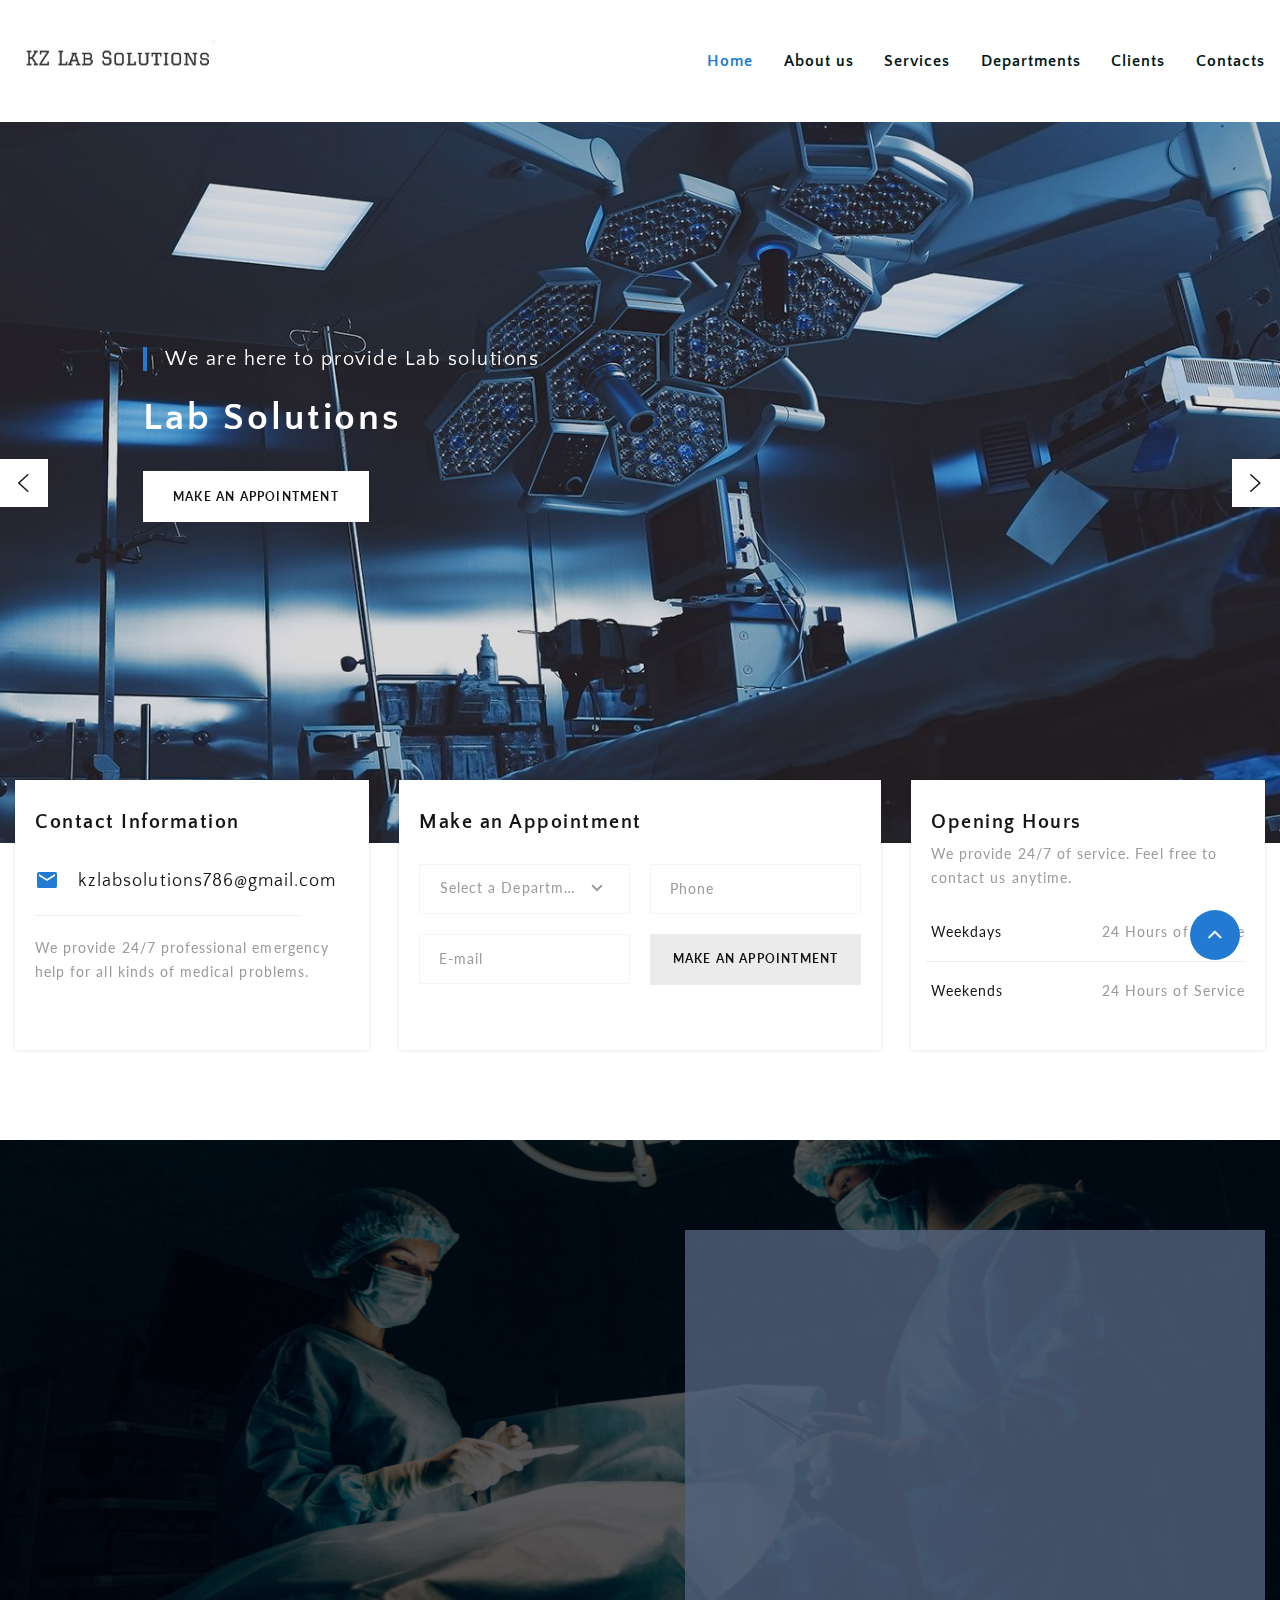
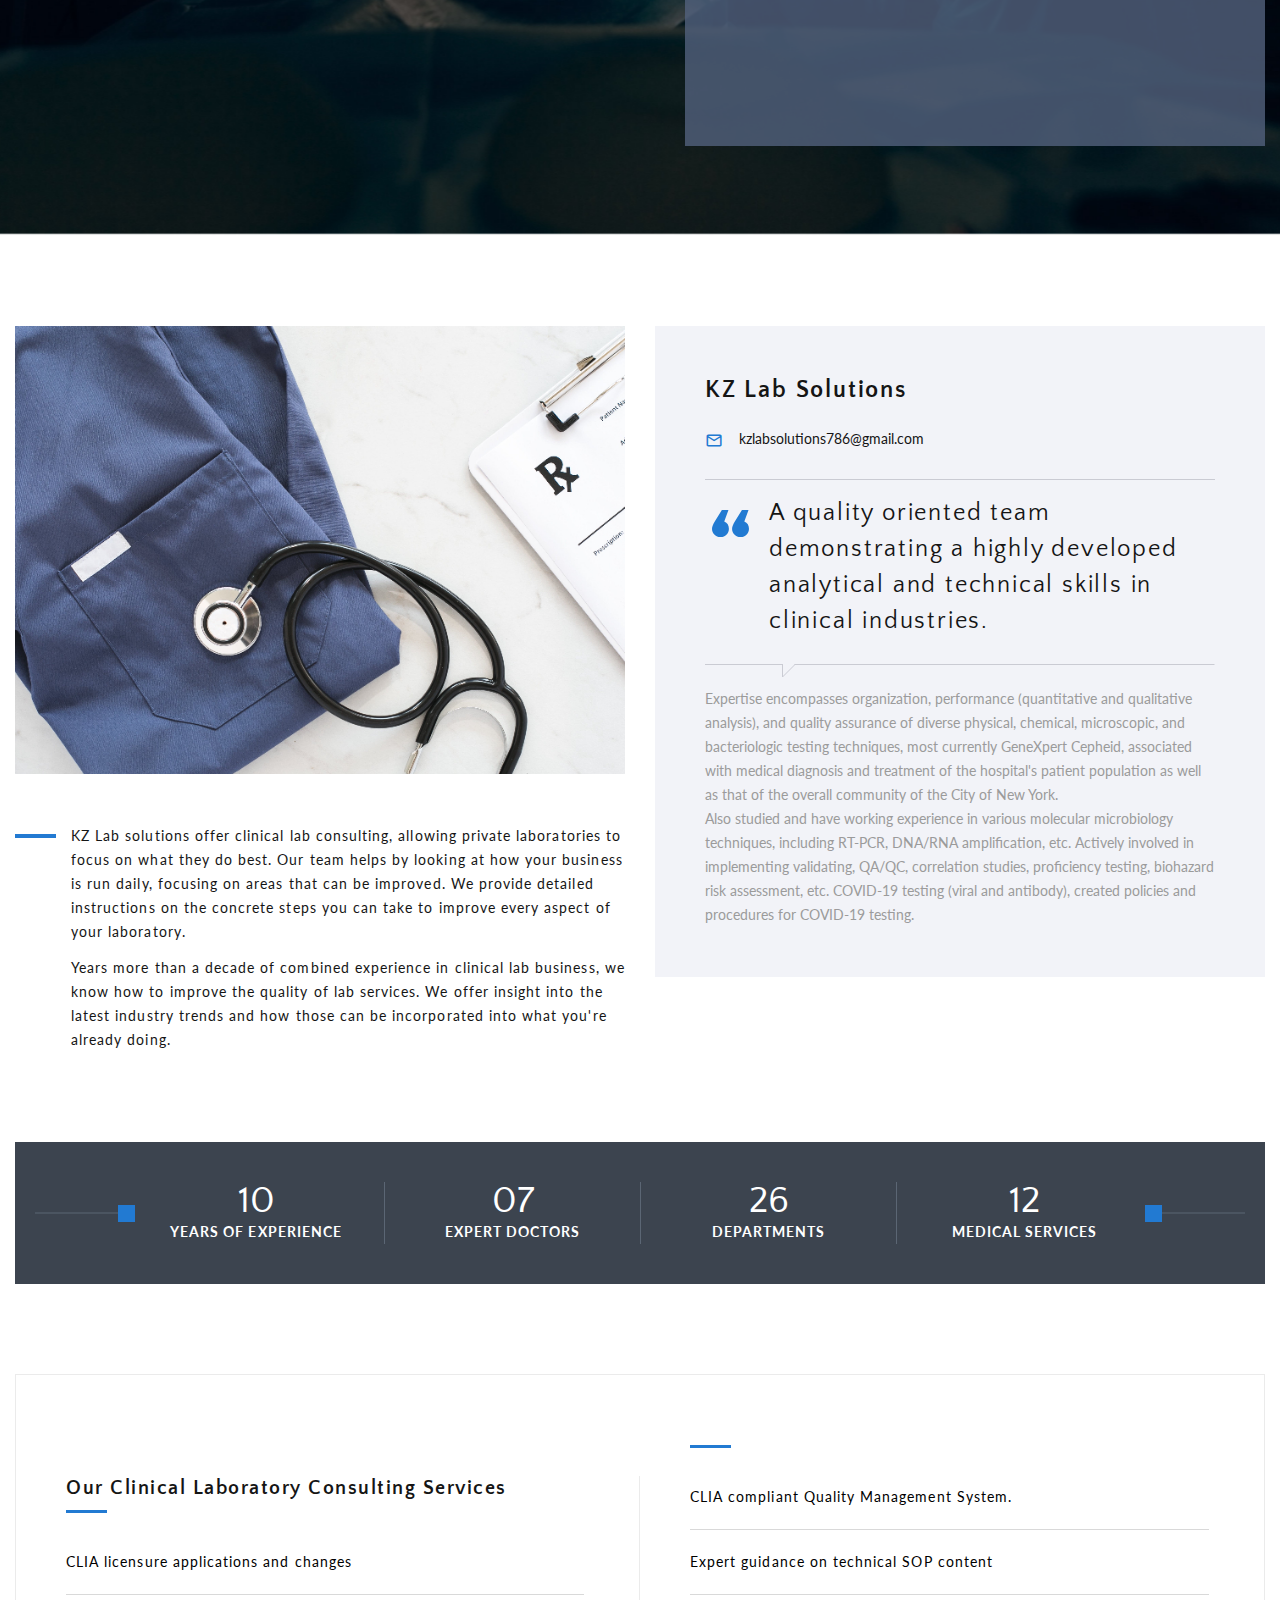
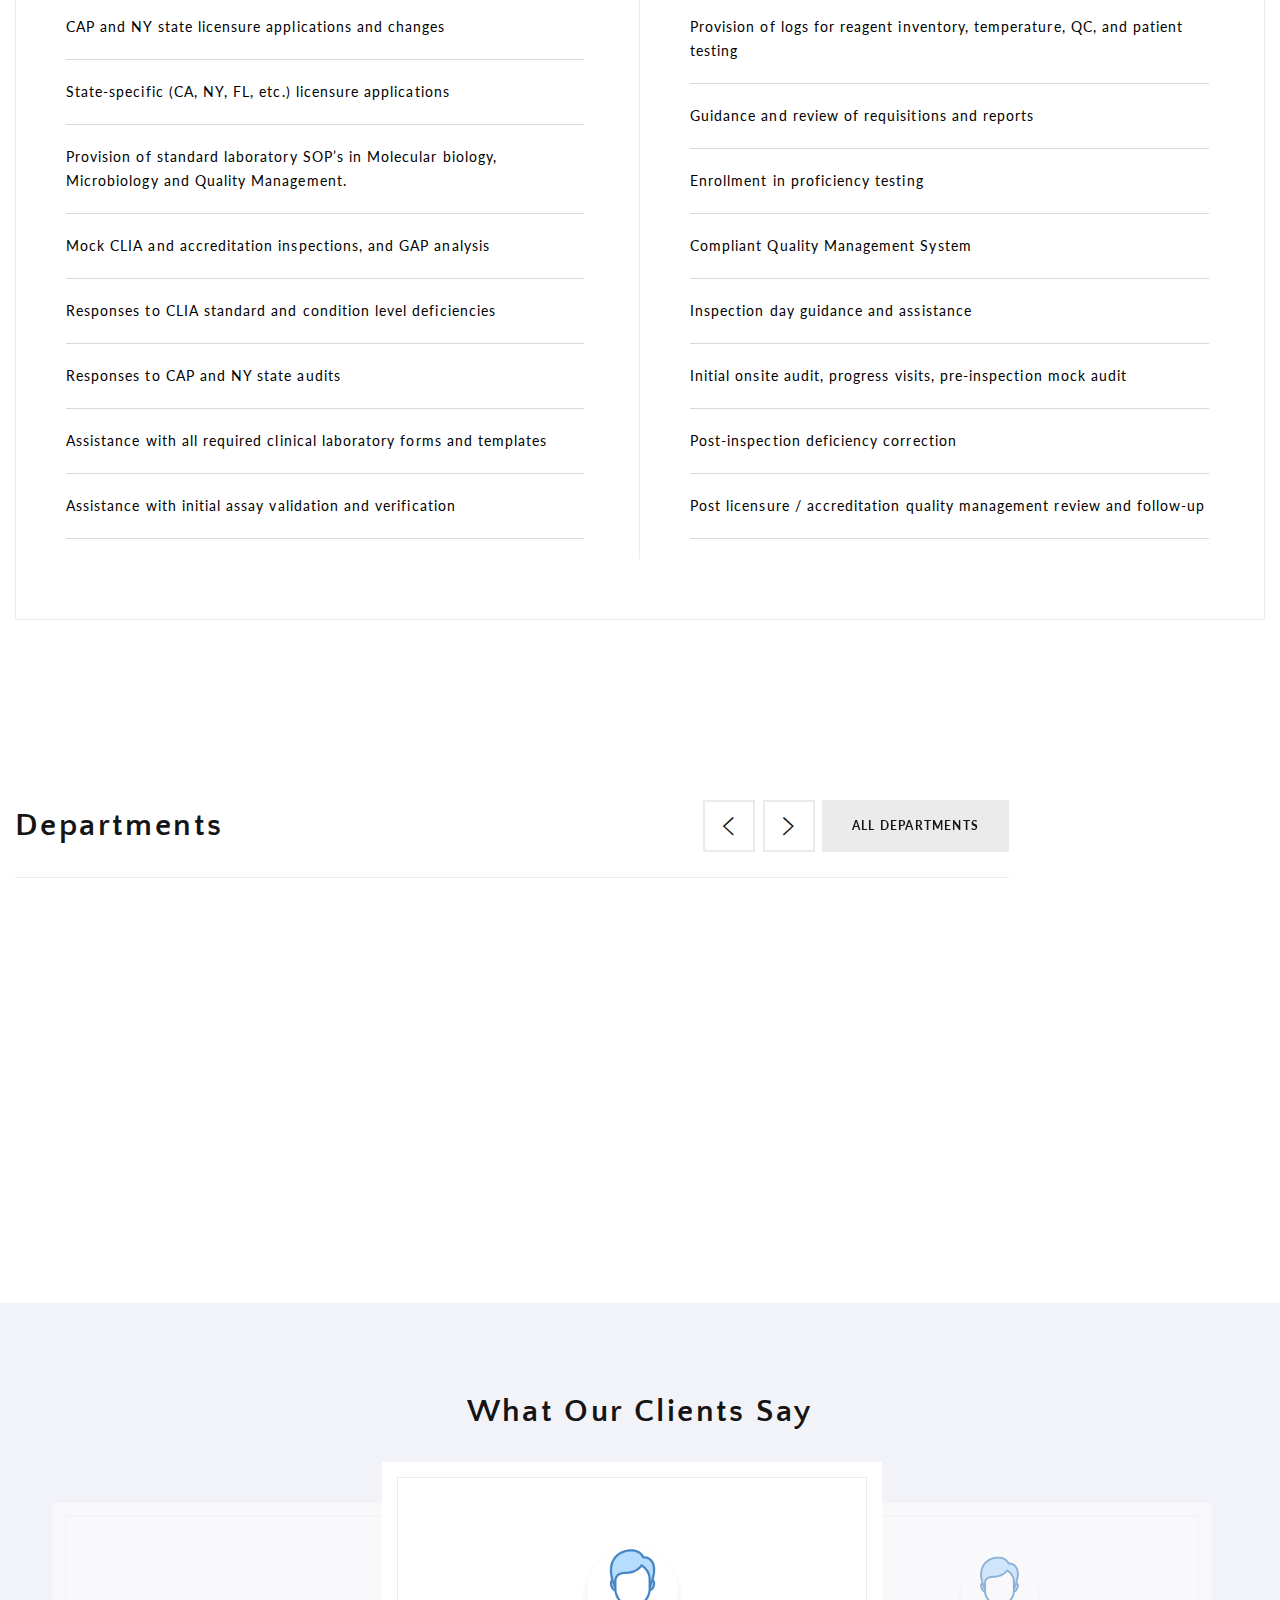
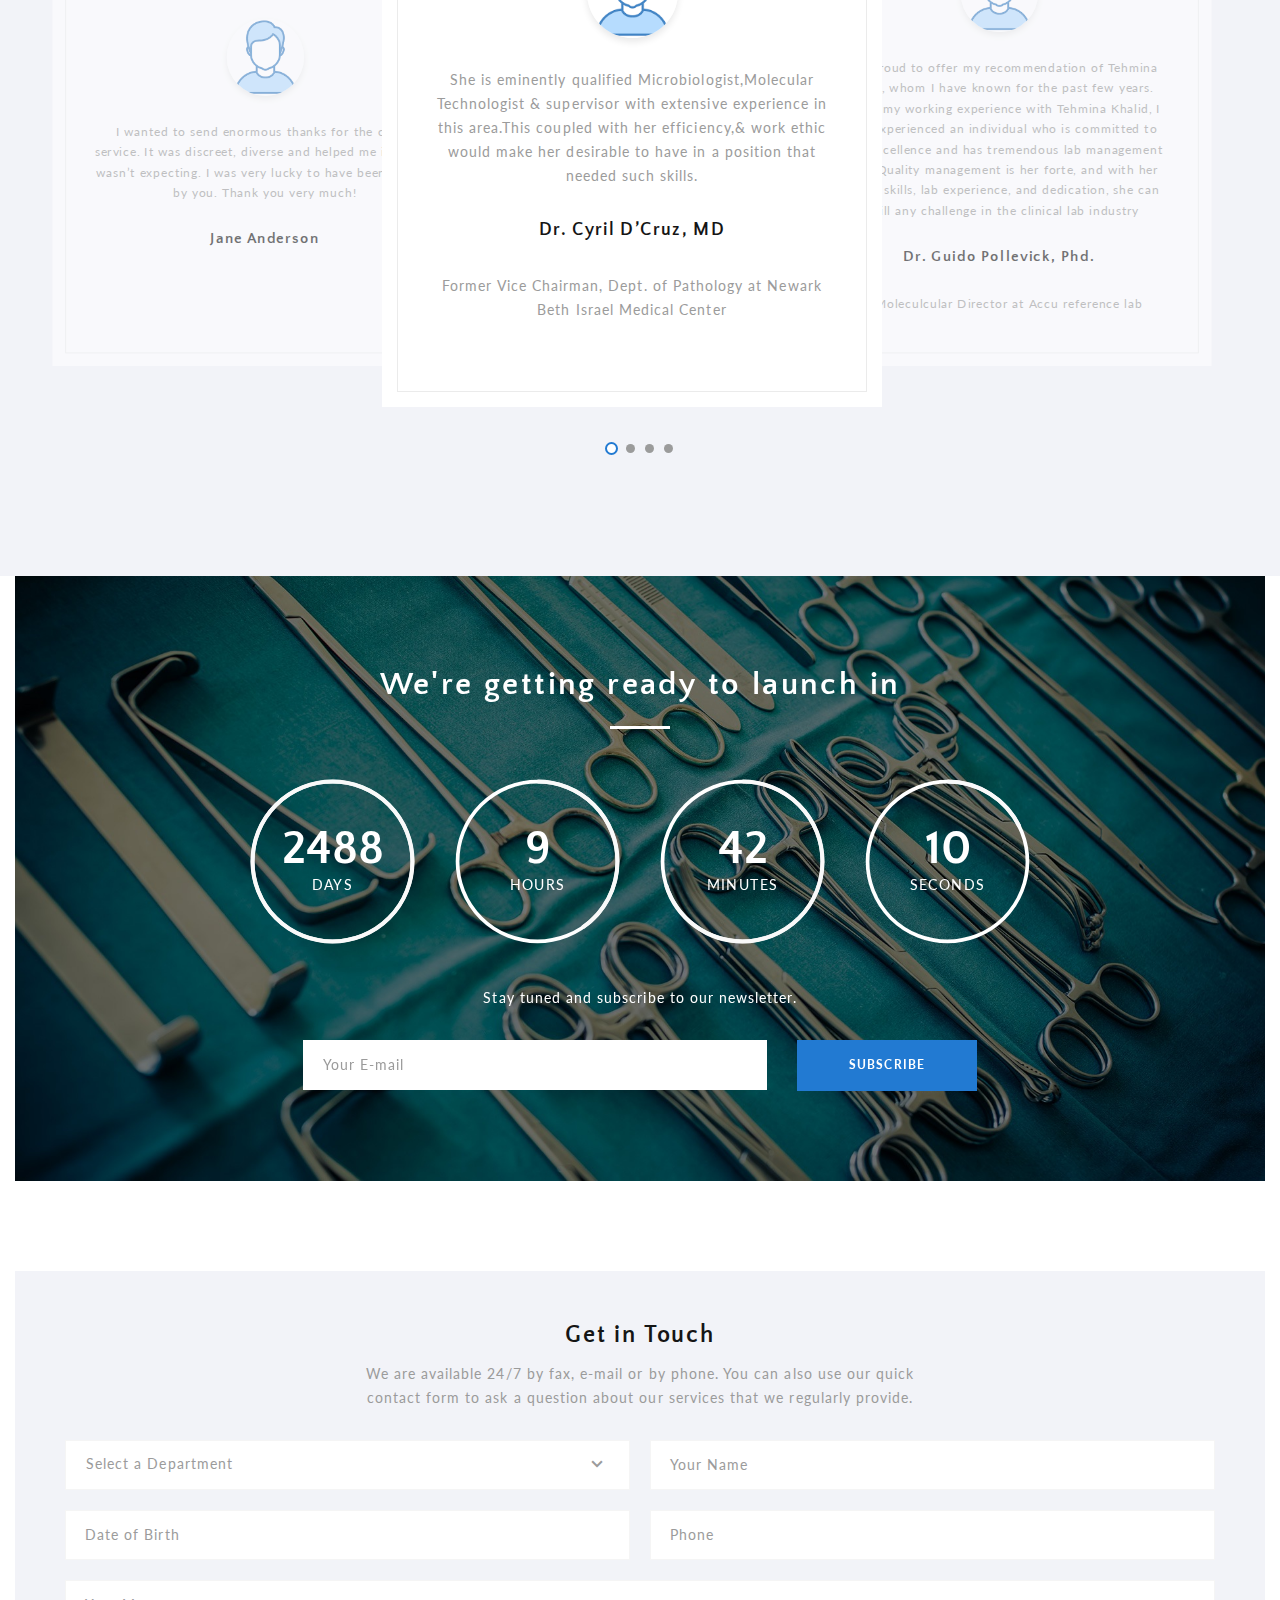
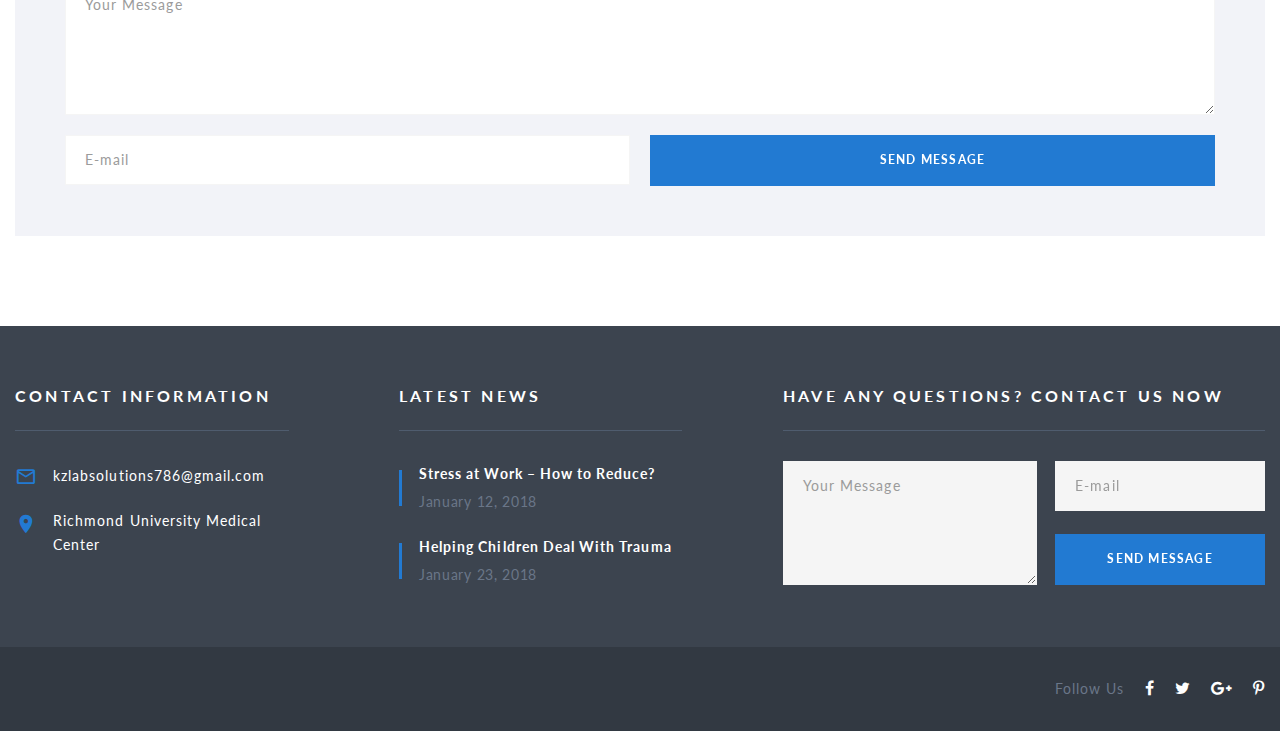
==== index.html @ 8e959803 "content changes" ====
<!DOCTYPE html>
<html class="wide wow-animation" lang="en">

  <head>
    <!-- Site Title-->
    <title>KZ Lab Solutions</title>
    <meta name="format-detection" content="telephone=no">
    <meta name="viewport"
      content="width=device-width, height=device-height, initial-scale=1.0, maximum-scale=1.0, user-scalable=0">
    <meta http-equiv="X-UA-Compatible" content="IE=edge">
    <meta charset="utf-8">
    <link rel="icon" href="images/KZ.JPG" type="image/x-icon">
    <!-- Stylesheets-->
    <link rel="stylesheet" type="text/css"
      href="//fonts.googleapis.com/css?family=Lato:400,700%7CQuattrocento+Sans:400,700">
    <link rel="stylesheet" href="css/bootstrap.css">
    <link rel="stylesheet" href="css/fonts.css">
    <link rel="stylesheet" href="css/style.css">
    <!--[if lt IE 10]>
    <div style="background: #212121; padding: 10px 0; box-shadow: 3px 3px 5px 0 rgba(0,0,0,.3); clear: both; text-align:center; position: relative; z-index:1;"><a href="http://windows.microsoft.com/en-US/internet-explorer/"><img src="images/ie8-panel/warning_bar_0000_us.jpg" border="0" height="42" width="820" alt="You are using an outdated browser. For a faster, safer browsing experience, upgrade for free today."></a></div>
    <script src="js/html5shiv.min.js"></script>
		<![endif]-->
  </head>

  <body>
    <!-- Page-->
    <div class="text-left page">
      <!-- Page preloader-->
      <div class="page-loader">
        <div>
          <div class="page-loader-body">
            <div class="heartbeat"></div>
          </div>
        </div>
      </div>
      <!-- Page Header-->
      <header class="page-header">
        <!-- RD Navbar-->
        <div class="rd-navbar-wrap">
          <nav class="rd-navbar rd-navbar-minimal" data-layout="rd-navbar-fixed" data-sm-layout="rd-navbar-fixed"
            data-md-layout="rd-navbar-fixed" data-md-device-layout="rd-navbar-fixed" data-lg-layout="rd-navbar-static"
            data-lg-device-layout="rd-navbar-static" data-md-stick-up-offset="40px" data-lg-stick-up-offset="40px"
            data-stick-up="true" data-sm-stick-up="true" data-md-stick-up="true" data-lg-stick-up="true">
            <div class="rd-navbar-inner">
              <!-- RD Navbar Panel-->
              <div class="rd-navbar-panel">
                <!-- RD Navbar Toggle-->
                <button class="rd-navbar-toggle" data-rd-navbar-toggle=".rd-navbar-nav-wrap"><span></span></button>
                <!-- RD Navbar Brand-->
                <div class="rd-navbar-brand"><a class="brand-name" href="index.html"><img src="images/KZ-logo.JPG"
                      alt="" width="200" height="42" /></a></div>
              </div>
              <div class="rd-navbar-aside-right">
                <div class="rd-navbar-nav-wrap">
                  <!-- RD Navbar Nav-->
                  <ul class="rd-navbar-nav">
                    <li class="active"><a href="#home">Home</a></li>
                    <li><a href="#about">About us</a></li>
                    <li><a href="#services">Services</a></li>
                    <!-- <li><a href="#doctor">Doctors</a></li> -->
                    <li><a href="#departments">Departments</a></li>
                    <li><a href="#clients">Clients</a></li>
                    <!-- <li><a href="#news">News</a></li> -->
                    <li><a href="#contacts">Contacts</a></li>
                  </ul>
                </div>
              </div>
              <!-- <div class="rd-navbar-search"><span class="rd-navbar-search-tooltip"> What Are You Looking For?</span><a class="rd-navbar-search-toggle" data-rd-navbar-toggle=".rd-navbar-search" href="#"><span></span></a>
                <form class="rd-search" action="search-results.html" data-search-live="rd-search-results-live" method="GET">
                  <div class="form-wrap">
                    <label class="form-label form-label" for="rd-navbar-search-form-input">Search....</label>
                    <input class="rd-navbar-search-form-input form-input" id="rd-navbar-search-form-input" type="text" name="s" autocomplete="off">
                    <div class="rd-search-results-live" id="rd-search-results-live"></div>
                    <div class="rd-search-form-close fl-budicons-free-cross84"></div>
                    <button class="rd-search-form-submit fl-bigmug-line-search74"></button>
                  </div>
                </form>
              </div> -->
            </div>
          </nav>
        </div>
      </header>
      <!-- Swiper-->
      <section class="swiper-modern context-dark section section-full-width" id="home" data-type="anchor">
        <div class="swiper-container swiper-slider" data-clickable="true" data-slide-effect="fade" data-autoplay="4000"
          data-simulate-touch="false">
          <div class="swiper-wrapper">
            <div class="swiper-slide" data-slide-bg="images/slide-01.jpg">
              <div class="swiper-slide-caption">
                <div class="section-lg">
                  <div class="shell">
                    <p class="heading-4 heading-divider-modern" data-caption-animate="fadeInUp" data-caption-delay="250"
                      style="font-weight: 400">We are here to provide Lab solutions</p>
                    <h1 data-caption-animate="fadeInUp" data-caption-delay="100">Lab Solutions</h1><a
                      class="button button-white button-effect-ujarak" href="#contacts" data-caption-animate="fadeInUp"
                      data-caption-delay="450">make an Appointment</a>
                  </div>
                </div>
              </div>
            </div>
            <div class="swiper-slide" data-slide-bg="images/slide-02.jpg">
              <div class="swiper-slide-caption">
                <div class="section-lg">
                  <div class="shell">
                    <p class="heading-4 heading-divider-modern" data-caption-animate="fadeInUp" data-caption-delay="250"
                      style="font-weight: 400">Committed to excellence and best patient care</p>
                    <h1 data-caption-animate="fadeInUp" data-caption-delay="100">Medical Labs</h1><a
                      class="button button-white button-effect-ujarak" href="#contacts" data-caption-animate="fadeInUp"
                      data-caption-delay="450">make an Appointment</a>
                  </div>
                </div>
              </div>
            </div>
            <div class="swiper-slide" data-slide-bg="images/slide-03.jpg">
              <div class="swiper-slide-caption">
                <div class="section-lg">
                  <div class="shell">
                    <p class="heading-4 heading-divider-modern" data-caption-animate="fadeInUp" data-caption-delay="250"
                      style="font-weight: 400">A range of programs for your Lab Inspections</p>
                    <h1 data-caption-animate="fadeInUp" data-caption-delay="100">Special Touch</h1><a
                      class="button button-white button-effect-ujarak" href="#contacts" data-caption-animate="fadeInUp"
                      data-caption-delay="450">make an Appointment</a>
                  </div>
                </div>
              </div>
            </div>
          </div>
          <div class="swiper-pagination"></div>
          <div class="swiper-button-prev"></div>
          <div class="swiper-button-next"></div>
        </div>
      </section>
      <!-- Opening Hours-->
      <section class="section section-lg bg-white section-after-swiper-modern section-full-width">
        <div class="shell">
          <div class="range range-30 block-classic-wrap">
            <div class="cell-sm-5 cell-lg-3 reveal-sm-flex">
              <div class="block-classic">
                <div class="block-classic-title">
                  <h4>Contact Information</h4>
                </div>
                <div class="block-classic-link"><span class="icon mdi-email"></span><a
                    href="mailto:kzlabsolutions786@gmail.com">kzlabsolutions786@gmail.com</a></div>
                <div class="block-classic-divider"></div>
                <p>We provide 24/7 professional emergency help for all kinds of medical problems.</p>
              </div>
            </div>
            <div class="cell-sm-5 cell-lg-3 reveal-sm-flex">
              <div class="block-classic">
                <div class="block-classic-title">
                  <h4>Opening Hours</h4>
                  <p>We provide 24/7 of service. Feel free to contact us anytime.</p>

                </div>
                <div class="work-info">
                  <div>
                    <dl>
                      <dt>Weekdays</dt>
                      <dd>24 Hours of Service</dd>
                    </dl>
                    <dl>
                      <dt>Weekends</dt>
                      <dd>24 Hours of Service</dd>
                    </dl>

                  </div>
                </div>
              </div>
            </div>
            <div class="cell-lg-4 reveal-md-flex">
              <div class="block-classic">
                <div class="block-classic-title">
                  <h4>Make an Appointment</h4>
                </div>
                <form class="rd-mailform" data-form-output="form-output-global" data-form-type="contact" method="post"
                  action="bat/rd-mailform.php">
                  <div class="range range-xs-center range-20 range-narrow">
                    <div class="cell-sm-5">
                      <div class="form-wrap form-wrap-validation">
                        <select class="form-input select-filter" data-style="classic"
                          data-placeholder="Select a Department" data-minimum-results-for-search="Infinity"
                          data-constraints="@Required">
                          <option label="placeholder"></option>
                          <option value="2">Neurology</option>
                          <option value="3">Dentistry</option>
                          <option value="4">Cardiology</option>
                          <option value="5">Pediatrics</option>
                          <option value="6">Pulmonology</option>
                          <option value="7">Ophthalmology</option>
                          <option value="8">Diagnostics</option>
                        </select><span class="select-arrow"></span>
                      </div>
                    </div>
                    <div class="cell-sm-5">
                      <div class="form-wrap form-wrap-validation">
                        <label class="form-label" for="forms-phone">Phone</label>
                        <input class="form-input" id="forms-phone" type="text" name="phone"
                          data-constraints="@Numeric @Required">
                      </div>
                    </div>
                    <div class="cell-sm-5">
                      <div class="form-wrap form-wrap-validation">
                        <label class="form-label" for="forms-email">E-mail</label>
                        <input class="form-input" id="forms-email" type="email" name="email"
                          data-constraints="@Email @Required">
                      </div>
                    </div>
                    <div class="cell-sm-5">
                      <div class="form-button">
                        <button class="button button-effect-ujarak button-albus button-block button-square"
                          type="submit">make an Appointment</button>
                      </div>
                    </div>
                  </div>
                </form>
              </div>
            </div>
          </div>
        </div>
      </section>
      <!-- About Clinic-->
      <section class="section section-full-width" id="about" data-type="anchor">
        <div class="parallax-container parallax-container-modern" data-parallax-img="images/bg-13.jpg">
          <div class="parallax-content section-lg context-dark">
            <div class="shell">
              <div class="range range-30">
                <div class="cell-lg-5">
                  <div class="about-out">
                    <div class="about-out-item wow fadeIn" data-wow-delay=".4s">
                      <div class="about-out-item-inner">
                        <div>
                          <svg x="0px" y="0px" width="63px" height="63px" viewbox="0 0 165.855 168.048">
                            <g>
                              <defs>
                                <rect width="62px" height="63px"></rect>
                              </defs>
                              <clippath>
                                <use></use>
                              </clippath>
                              <path
                                d="M102.546,168.048H63.309c-1.446,0-2.618-1.172-2.618-2.618v-42.891    l-37.146,21.445c-1.253,0.724-2.853,0.294-3.576-0.958l-19.618-33.98c-0.723-1.252-0.294-2.853,0.958-3.575l37.145-21.447    L1.309,62.578c-1.252-0.723-1.681-2.324-0.958-3.576l19.618-33.981c0.723-1.251,2.323-1.683,3.576-0.957l37.146,21.445V2.617    C60.691,1.171,61.863,0,63.309,0h39.237c1.447,0,2.618,1.171,2.618,2.617v42.892l37.145-21.445    c1.252-0.726,2.853-0.294,3.576,0.957l19.619,33.982c0.347,0.602,0.442,1.316,0.262,1.986c-0.18,0.671-0.618,1.243-1.22,1.59    l-37.145,21.445l37.145,21.446c0.602,0.347,1.04,0.919,1.22,1.59c0.18,0.67,0.085,1.385-0.262,1.986l-19.619,33.98    c-0.723,1.252-2.324,1.682-3.576,0.958l-37.145-21.444v42.89C105.164,166.876,103.993,168.048,102.546,168.048 M65.926,162.813    h34.003v-44.807c0-0.935,0.499-1.799,1.309-2.267c0.81-0.467,1.808-0.467,2.618,0l38.804,22.403l17.001-29.447l-38.804-22.403    c-0.81-0.468-1.309-1.333-1.309-2.268c0-0.935,0.499-1.799,1.309-2.266l38.804-22.405L142.66,29.906L103.856,52.31    c-0.81,0.467-1.808,0.467-2.618,0c-0.81-0.468-1.309-1.332-1.309-2.267V5.235H65.926v44.808c0,0.935-0.499,1.799-1.309,2.267    c-0.809,0.467-1.807,0.467-2.617,0L23.194,29.906l-17,29.447l38.804,22.405c0.809,0.467,1.309,1.331,1.309,2.266    c0,0.935-0.5,1.799-1.309,2.268L6.194,108.695l17,29.447L62,115.738c0.81-0.467,1.808-0.467,2.617,0    c0.81,0.468,1.309,1.332,1.309,2.267V162.813z">
                              </path>
                            </g>
                          </svg>
                          <h4>New Techniques</h4>
                          <p>Use of effective & new techniques</p>
                        </div><span class="about-out-item-inner-decor"></span>
                      </div>
                    </div>
                    <div class="about-out-item wow fadeIn" data-wow-delay=".5s">
                      <div class="about-out-item-inner">
                        <div>
                          <svg x="0px" y="0px" width="45px" height="69px" viewbox="0 0 128.807 200.946">
                            <g>
                              <defs>
                                <rect width="45px" height="69px"></rect>
                              </defs>
                              <clippath>
                                <use></use>
                              </clippath>
                              <path
                                d="M67.736,200.946C67.735,200.946,67.736,200.946,67.736,200.946    c-1.1,0-2.211-0.015-3.332-0.045c-1.122,0.03-2.232,0.045-3.331,0.045c-7.652,0-26.199-0.849-33.138-8.714    c-16.672-18.906-27.36-51.455-27.807-52.831c-0.379-1.167,0.104-2.441,1.161-3.064c1.095-0.644,27.229-15.787,63.115-15.787    c35.885,0,62.018,15.145,63.113,15.789c1.057,0.623,1.54,1.897,1.161,3.064c-0.446,1.376-11.134,33.922-27.805,52.829    C93.935,200.097,75.389,200.946,67.736,200.946 M64.404,195.665c0.023,0,0.048,0.001,0.071,0.001    c1.097,0.03,2.185,0.045,3.261,0.045c14.24,0,25.434-2.66,29.211-6.942c13.62-15.446,23.412-41.461,26.046-48.927    c-6.526-3.376-29.48-14.057-58.589-14.057c-29.169,0-52.077,10.676-58.592,14.053c2.633,7.461,12.427,33.483,26.05,48.932    c3.777,4.281,14.97,6.941,29.211,6.941c1.076,0,2.162-0.015,3.26-0.045C64.355,195.666,64.38,195.665,64.404,195.665">
                              </path>
                              <path
                                d="M64.404,114.257c-22.805,0-41.359-18.554-41.359-41.359    c0-1.447,1.171-2.618,2.618-2.618c1.445,0,2.617,1.171,2.617,2.618c0,19.919,16.205,36.124,36.124,36.124    s36.124-16.205,36.124-36.124c-0.002-3.129-0.401-6.233-1.189-9.227c-0.368-1.397,0.466-2.83,1.865-3.197    c1.396-0.368,2.829,0.467,3.197,1.864c0.902,3.428,1.36,6.98,1.361,10.559C105.762,95.703,87.209,114.257,64.404,114.257">
                              </path>
                              <path
                                d="M40.033,165.456c-0.576,0-1.157-0.19-1.64-0.58    c-17.751-14.299-10.738-36.997-10.43-37.956c0.44-1.377,1.911-2.136,3.291-1.694c1.375,0.441,2.134,1.911,1.695,3.287    c-0.264,0.834-6.188,20.27,8.729,32.287c1.125,0.907,1.302,2.554,0.395,3.68C41.556,165.123,40.798,165.456,40.033,165.456">
                              </path>
                              <path
                                d="M45.984,178.924c-5.88,0-10.665-4.785-10.665-10.667    c0-5.88,4.785-10.664,10.665-10.664c5.881,0,10.666,4.784,10.666,10.664C56.65,174.139,51.865,178.924,45.984,178.924    M45.984,162.828c-2.995,0-5.43,2.435-5.43,5.429c0,2.995,2.435,5.431,5.43,5.431c2.995,0,5.43-2.436,5.43-5.431    C51.414,165.263,48.979,162.828,45.984,162.828">
                              </path>
                              <path
                                d="M89.679,184.012c-0.781,0-1.552-0.347-2.069-1.01    c-0.887-1.142-0.682-2.786,0.46-3.674c3.491-2.715,6.383-6.989,8.142-12.036c3.601-10.327,2.082-19.592-3.535-21.552    c-5.631-1.96-14.638,3.587-18.254,13.955c-0.38,1.091-1.08,4.109-1.641,12.201l4.04,2.834c0.671,0.47,1.082,1.227,1.113,2.046    c0.03,0.819-0.325,1.605-0.96,2.124l-5.137,4.197c-0.751,0.614-1.782,0.762-2.675,0.385c-0.895-0.379-1.505-1.22-1.589-2.187    c-0.015-0.173-0.359-4.25-0.115-8.221c0.001-0.03,0.003-0.06,0.005-0.09c0.467-7.464,1.146-12.514,2.016-15.013    c4.359-12.497,15.768-20.36,24.921-17.174c8.573,2.991,11.413,14.859,6.755,28.218c-2.088,5.988-5.594,11.119-9.872,14.446    C90.806,183.833,90.24,184.012,89.679,184.012">
                              </path>
                              <path
                                d="M93.542,145.887c-0.76,0-1.513-0.329-2.03-0.963    c-0.914-1.119-0.747-2.768,0.373-3.683c5.64-4.602,6.261-12.946,6.265-13.03c0.098-1.439,1.331-2.534,2.781-2.441    c1.439,0.093,2.533,1.33,2.444,2.77c-0.026,0.433-0.74,10.685-8.18,16.757C94.709,145.694,94.123,145.887,93.542,145.887">
                              </path>
                              <path
                                d="M87.873,189.129c-0.022,0-0.044-0.001-0.066-0.001    c-0.97-0.025-1.846-0.582-2.278-1.45l-3.046-6.118c-0.378-0.757-0.365-1.65,0.033-2.397c0.397-0.746,1.131-1.255,1.969-1.365    l7.007-0.92c0.982-0.132,1.954,0.309,2.509,1.13c0.556,0.821,0.599,1.886,0.112,2.749l-3.96,7.039    C89.689,188.62,88.816,189.129,87.873,189.129">
                              </path>
                              <path
                                d="M103.137,67.273c-1.022,0-1.935-0.559-2.332-1.54    c-0.454-0.658-6.463-8.378-36.402-8.378c-31,0-36.339,8.242-36.379,8.326c-0.528,1.101-1.75,1.69-2.941,1.421    c-1.191-0.271-2.038-1.33-2.038-2.552V11.21c0-0.707,0.287-1.385,0.795-1.878C24.233,8.951,33.807,0,64.404,0    s40.172,8.951,40.564,9.332c0.508,0.493,0.795,1.171,0.795,1.878v53.34c0,1.263-0.86,2.446-2.102,2.675    C103.485,67.257,103.31,67.273,103.137,67.273 M64.403,52.12c20.467,0,30.898,3.531,36.125,6.663V12.496    c-2.701-1.83-12.693-7.261-36.124-7.261c-23.427,0-33.421,5.427-36.124,7.259v46.289C33.507,55.65,43.938,52.12,64.403,52.12">
                              </path>
                              <path
                                d="M69.716,47.542c-0.007,0-0.013-0.001-0.021,0H59.114    c-1.446,0-2.618-1.172-2.618-2.618v-7.963h-7.962c-1.447,0-2.618-1.172-2.618-2.618v-10.58c0-0.695,0.276-1.36,0.767-1.851    c0.49-0.491,1.156-0.767,1.851-0.767l7.962,0.002l0.001-7.965c0-1.446,1.172-2.618,2.618-2.618h10.58    c1.446,0,2.617,1.172,2.617,2.618v7.965h7.961c1.447,0,2.618,1.171,2.618,2.617v10.579c0,1.446-1.171,2.618-2.618,2.618h-7.962    l0.001,7.63c0.015,0.11,0.022,0.22,0.022,0.333C72.334,46.37,71.162,47.542,69.716,47.542 M61.731,42.307h5.347l-0.001-7.964    c0-0.694,0.275-1.359,0.766-1.85c0.492-0.492,1.157-0.767,1.851-0.767h7.963v-5.345h-7.962c-1.446,0-2.617-1.171-2.617-2.617    v-7.965h-5.346l-0.001,7.965c0,0.694-0.276,1.36-0.767,1.851c-0.491,0.491-1.156,0.766-1.85,0.766h-7.963v5.345h7.963    c1.445,0,2.617,1.172,2.617,2.617V42.307z">
                              </path>
                            </g>
                          </svg>
                          <h4>Qualified Team Members</h4>
                          <p>25 years of experience</p>
                        </div><span class="about-out-item-inner-decor"></span>
                      </div>
                    </div>
                    <div class="about-out-item wow fadeIn" data-wow-delay=".6s">
                      <div class="about-out-item-inner">
                        <div>
                          <svg x="0px" y="0px" width="44" height="69px" viewbox="0 0 131.631 201.372">
                            <g>
                              <defs>
                                <rect width="44px" height="69px"></rect>
                              </defs>
                              <clippath>
                                <use></use>
                              </clippath>
                              <path
                                d="M72.428,201.372c-14.708,0-28.437-0.869-38.657-2.446    c-13.561-2.092-19.609-5.124-19.609-9.83c0-14.544,25.593-25.938,58.265-25.938s58.265,11.394,58.265,25.938    c0,4.706-6.047,7.738-19.608,9.83C100.864,200.503,87.135,201.372,72.428,201.372 M19.398,189.019    c1.47,2.998,20.604,7.118,53.03,7.118c32.425,0,51.558-4.12,53.029-7.118c-0.109-9.975-21.39-20.626-53.03-20.626    C40.788,168.393,19.507,179.044,19.398,189.019">
                              </path>
                              <path
                                d="M72.427,158.692c-19.185,0-36.784-8.997-48.067-24.633    c0.275-3.466,3.566-3.947,4.938-2.125c13.775,18.281,37.219,26.142,60.712,18.781c14.616-4.58,26.428-15.596,32.139-29.808    c14.897-37.073-11.438-73.614-47.08-75.324c-2.495-2.504-0.665-5.305,1.605-5.149c30.817,2.186,54.957,28.126,54.957,59.054    C131.631,132.133,105.073,158.692,72.427,158.692">
                              </path>
                              <path
                                d="M69.81,173.979L69.81,173.979v-30.701c2.312-2.621,5.235-1.022,5.235,1.262    v28.176C75.045,175.001,72.122,176.601,69.81,173.979">
                              </path>
                              <path
                                d="M58.485,133.555H1.359c0,0,0,0-0.001,0c-2.626-2.308-1.026-5.235,1.259-5.235    h57.127C62.37,130.63,60.769,133.555,58.485,133.555">
                              </path>
                              <path
                                d="M61.369,109.887L27.973,91.353l43.622-78.605l33.398,18.535L61.369,109.887z    M35.09,89.316l24.242,13.454l38.543-69.45L73.631,19.865L35.09,89.316z">
                              </path>
                              <path
                                d="M94.807,31.616L76.7,21.569L88.67,0l18.106,10.046L94.807,31.616z    M83.818,19.532l8.951,4.967l6.89-12.415l-8.951-4.967L83.818,19.532z">
                              </path>
                              <path
                                d="M78.422,51.699h-1.387c-0.296,0-0.595-0.017-0.886-0.066    c-7.661-1.297-11.046-9.348-7.663-15.442c1.841-3.316,5.342-5.377,9.137-5.377c1.762,0,3.511,0.454,5.058,1.312    c6.581,3.653,7.673,13.415,0.14,18.317C81.519,51.29,79.975,51.699,78.422,51.699 M77.623,36.049c-1.894,0-3.642,1.028-4.56,2.683    c-1.393,2.509-0.483,5.684,2.027,7.078c0.772,0.428,1.643,0.654,2.518,0.654h0.855c0.367,0,0.738-0.069,1.065-0.234    c4.491-2.272,4.081-7.601,0.613-9.527C79.369,36.276,78.498,36.049,77.623,36.049">
                              </path>
                              <path
                                d="M59.538,92.385c-0.429,0-0.865-0.106-1.268-0.33l-21.174-11.75    c-1.263-0.702-1.72-2.296-1.017-3.56c0.701-1.263,2.291-1.72,3.559-1.018l22.283,12.367C62.846,90.723,61.241,92.385,59.538,92.385    ">
                              </path>
                            </g>
                          </svg>
                          <h4>Modern Equipment</h4>
                          <p>Branded and time tested</p>
                        </div><span class="about-out-item-inner-decor"></span>
                      </div>
                    </div>
                    <div class="about-out-item wow fadeIn" data-wow-delay=".7s">
                      <div class="about-out-item-inner">
                        <div>
                          <svg x="0px" y="0px" width="48px" height="58px" viewbox="0 0 159.377 190.207">
                            <g>
                              <defs>
                                <rect width="48px" height="58px"></rect>
                              </defs>
                              <clippath>
                                <use></use>
                              </clippath>
                              <path
                                d="M146.484,190.207H12.895C5.785,190.207,0,184.422,0,177.313V12.894    C0,5.785,5.785,0,12.895,0h97.589c0.695,0,1.36,0.276,1.851,0.768l46.275,46.275c1.023,1.022,1.023,2.68,0,3.702    c-1.021,1.022-2.679,1.022-3.701,0L109.4,5.236H12.895c-4.223,0-7.658,3.435-7.658,7.658v164.419c0,4.223,3.435,7.659,7.658,7.659    h133.589c4.222,0,7.658-3.436,7.658-7.659V60.029c0-1.445,1.172-2.617,2.617-2.617c1.446,0,2.618,1.172,2.618,2.617v117.284    C159.377,184.422,153.593,190.207,146.484,190.207">
                              </path>
                              <path
                                d="M156.759,51.512H120.76c-7.11,0-12.893-5.784-12.893-12.894V2.619    c0-1.059,0.636-2.014,1.615-2.419c0.977-0.406,2.103-0.182,2.852,0.568l46.275,46.275c0.75,0.749,0.973,1.875,0.568,2.853    S157.818,51.512,156.759,51.512 M113.102,8.938v29.68c0,4.223,3.436,7.659,7.659,7.659h29.68L113.102,8.938z">
                              </path>
                              <path
                                d="M123.401,174.613h-18.043c-1.446,0-2.618-1.172-2.618-2.617v-12.938H89.805    c-1.446,0-2.618-1.171-2.618-2.617v-18.042c0-1.445,1.172-2.617,2.618-2.617h12.935v-12.936c0-1.446,1.172-2.618,2.618-2.618    h18.043c1.446,0,2.617,1.172,2.617,2.618v12.936h12.936c1.445,0,2.618,1.172,2.618,2.617v18.042c0,1.446-1.173,2.617-2.618,2.617    h-12.936v12.938C126.019,173.441,124.847,174.613,123.401,174.613 M107.977,169.378h12.808v-12.937    c0-1.446,1.171-2.618,2.617-2.618h12.935v-12.805h-12.935c-1.446,0-2.617-1.173-2.617-2.619v-12.936h-12.808v12.936    c0,1.446-1.172,2.619-2.618,2.619H92.423v12.805h12.936c1.446,0,2.618,1.172,2.618,2.618V169.378z">
                              </path>
                              <path
                                d="M138.954,69.391H38.393c-1.446,0-2.618-1.172-2.618-2.618    s1.172-2.617,2.618-2.617h100.562c1.445,0,2.618,1.171,2.618,2.617S140.399,69.391,138.954,69.391">
                              </path>
                              <path
                                d="M138.954,89.377H20.424c-1.445,0-2.617-1.171-2.617-2.617    s1.172-2.617,2.617-2.617h118.531c1.445,0,2.618,1.171,2.618,2.617S140.399,89.377,138.954,89.377">
                              </path>
                              <path
                                d="M138.954,108.706H20.424c-1.445,0-2.617-1.172-2.617-2.618    c0-1.445,1.172-2.617,2.617-2.617h118.531c1.445,0,2.618,1.172,2.618,2.617C141.572,107.534,140.399,108.706,138.954,108.706">
                              </path>
                            </g>
                          </svg>
                          <h4>Individual Approach</h4>
                          <p>Each case is always special</p>
                        </div><span class="about-out-item-inner-decor"></span>
                      </div>
                    </div>
                  </div>
                </div>
                <div class="cell-lg-5 reveal-lg-flex">
                  <div class="about-unit">
                    <h2 class="about-unit-title wow fadeInUp" data-wow-delay=".4s">About Us</h2>
                    <p class="wow fadeInUp" data-wow-delay=".5s">We are a team of Clinical lab professionals who dedicated our service to the lab industry. 
                      From the processing samples to state inspections, KZ lab solutions bring a quality team to fulfill your lab needs.
                      Whether you are an existing clinical lab needing assistance with one or two aspects or a new laboratory and
                       want to start the process of a full-service lab build, our team can work with you to get up and running.</p>
                    <div class="about-unit-quote">
                      <div class="about-unit-quote-left wow fadeIn" data-wow-delay=".8s"><img
                          src="images/tammy-lab-4.jpg" alt="" width="203" height="260"
                          srcset="images/about-01-407x520.jpg 2x" />
                      </div>
                      <!-- <div class="about-unit-quote-body">
                        <h4 class="about-unit-quote-title wow fadeInUp" data-wow-delay=".9s">Dr. Cyril D’Cruz, MD</h4>
                        <p class="about-unit-quote-cite wow fadeInUp" data-wow-delay="1s">Former Vice Chairman, Dept. of
                          Pathology at Newark Beth Israel Medical Center</p>
                        <div class="about-unit-quote-divider wow fadeInUp" data-wow-delay="1.1s"></div>
                        <div class="about-unit-quote-content">
                          <div class="about-unit-quote-content-left wow fadeIn" data-wow-delay="1.2s">
                            <svg width="42px" height="30px">
                              <defs>
                                <filter>
                                  <feflood flood-color="rgb(142, 160, 191)" flood-opacity="1" result="floodOut">
                                  </feflood>
                                </filter>
                              </defs>
                              <g>
                                <path fill-rule="evenodd"
                                  d="M19.204,20.825 C19.204,23.436 18.258,25.621 16.367,27.377 C14.479,29.128 12.245,30.007 9.667,30.007 C7.093,30.007 4.837,29.128 2.901,27.377 C0.968,25.621 0.004,23.516 0.004,21.071 C0.004,18.619 1.164,15.641 3.482,12.129 L11.215,0.008 L18.691,0.008 L13.920,12.745 C17.442,14.292 19.204,16.989 19.204,20.825 ZM41.993,20.825 C41.993,23.436 41.047,25.621 39.156,27.377 C37.268,29.128 35.034,30.007 32.454,30.007 C29.878,30.007 27.623,29.128 25.689,27.377 C23.757,25.621 22.789,23.516 22.789,21.071 C22.789,18.619 23.953,15.641 26.270,12.129 L34.004,0.008 L41.474,0.008 L36.709,12.745 C40.230,14.292 41.993,16.989 41.993,20.825 Z">
                                </path>
                              </g>
                            </svg>
                          </div>
                            <div class="about-unit-quote-content-body wow fadeIn" data-wow-delay="1.3s">
                            <p>She is eminently qualified Microbiologist,Molecular Technologist & supervisor with
                              extensive experience in this area.This coupled with her efficiency,& work ethic would make
                              her desirable to have in a position that needed such skills.</p>
                          </div>  
                        </div>
                      </div> -->
                    </div>
                  </div>
                </div>
              </div>
            </div>
          </div>
        </div>
      </section>
      <!-- Doctor-->
      <section class="section section-lg bg-white text-left">
        <div class="shell">
          <div class="range range-30">
            <div class="cell-sm-5"><img src="images/tammy-lab-2.jpg" alt="" width="720" height="529" />
              <div class="block-text-width-divider">
                <div class="block-text-width-divider-content">
                  <p class="text-gray-darker">KZ Lab solutions offer clinical lab consulting, allowing private
                    laboratories to focus on what they do best. Our team helps by looking at how your business is run
                    daily, focusing on areas that can be improved. We provide detailed instructions on the concrete
                    steps you can take to improve every aspect of your laboratory.</p>

                  <p class="text-gray-darker">Years more than a decade of combined experience in clinical lab business,
                    we know how to improve the quality of lab services. We offer insight into the latest industry trends
                    and how those can be incorporated into what you're already doing.</p>
                </div>
              </div>
            </div>
            <div class="cell-sm-5">
              <div class="single-block">
                <h3>KZ Lab Solutions</h3>
                <!-- <p class="text-primary">Manager, Microbiology Department</p> -->
                <ul class="list-inline">
                  <!-- <li>
                    <div class="unit unit-spacing-xs unit-horizontal unit-custom unit-middle">
                      <div class="unit-left"><span class="icon icon-md icon-primary mdi-phone"></span></div>
                      <div class="unit-body"><a class="link-gray-darker" href="tel:(732)789-9087">(732)789-9087</a></div>
                    </div>
                  </li> -->
                  <li>
                    <div class="unit unit-spacing-xs unit-horizontal unit-custom">
                      <div class="unit-left"><span class="icon icon-md icon-primary mdi-email-outline"></span></div>
                      <div class="unit-body" style="position: relative; top: 1px"><a
                          class="link-gray-darker text-spacing-0"
                          href="mailto:kzlabsolutions786@gmail.com">kzlabsolutions786@gmail.com</a></div>
                    </div>
                  </li>
                </ul>
                <div class="quote-primary">
                  <div class="quote-primary-body">
                    <svg class="quote-primary-mark" version="1.1" baseprofile="tiny" xmlns="http://www.w3.org/2000/svg"
                      xmlns:xlink="http://www.w3.org/1999/xlink" x="0px" y="0px" width="21px" height="15px"
                      viewbox="0 0 21 15" overflow="scroll" xml:space="preserve" preserveAspectRatio="none">
                      <path
                        d="M9.597,10.412c0,1.306-0.473,2.399-1.418,3.277c-0.944,0.876-2.06,1.316-3.349,1.316	                         c-1.287,0-2.414-0.44-3.382-1.316C0.482,12.811,0,11.758,0,10.535c0-1.226,0.58-2.716,1.739-4.473L5.603,0H9.34L6.956,6.37	                         C8.716,7.145,9.597,8.493,9.597,10.412z M20.987,10.412c0,1.306-0.473,2.399-1.418,3.277c-0.944,0.876-2.06,1.316-3.35,1.316	                         c-1.288,0-2.415-0.44-3.381-1.316c-0.966-0.879-1.45-1.931-1.45-3.154c0-1.226,0.582-2.716,1.74-4.473L16.994,0h3.734l-2.382,6.37	                         C20.106,7.145,20.987,8.493,20.987,10.412z">
                      </path>
                    </svg>
                    <div class="quote-primary-text">
                      <p class="q">A quality oriented team demonstrating a highly developed
                        <br class="veil reveal-xl-block"> analytical and technical skills in clinical industries.
                      </p>
                    </div>
                  </div>
                </div>
                <p class="text-spacing-0"> Expertise encompasses organization, performance (quantitative and qualitative
                  analysis), and quality assurance of diverse physical, chemical, microscopic, and bacteriologic testing
                  techniques, most currently GeneXpert Cepheid, associated with medical diagnosis and treatment of the
                  hospital's patient population as well as that of the overall community of the City of New York.
                  <br />
                  Also studied and have working experience in various molecular microbiology techniques, including
                  RT-PCR, DNA/RNA amplification, etc. Actively involved in implementing validating, QA/QC, correlation
                  studies, proficiency testing, biohazard risk assessment, etc. COVID-19 testing (viral and antibody),
                  created policies and procedures for COVID-19 testing.
                </p>
                <!-- <ul class="gallery-list-inline" data-lightgallery="group">
                  <li>
                    <p class="certificate-text">Salam to all</p>
                    <a data-lightgallery="group-item" href="images/certificate-1-842x1170_original.jpg"><img class="img-responsive" src="images/certifacation-01-153x219.jpg" alt=""></a></li>
                  <li><a data-lightgallery="group-item" href="images/certificate-1-842x1170_original.jpg"><img class="img-responsive" src="images/certifacation-01-153x219.jpg" alt=""></a></li>
                  <li><a data-lightgallery="group-item" href="images/certificate-1-842x1170_original.jpg"><img class="img-responsive" src="images/certifacation-01-153x219.jpg" alt=""></a></li>
                </ul> -->
              </div>
            </div>
          </div>
        </div>
      </section>
      <section class="section bg-gray-bright section-xs section-counter context-dark text-center">
        <div class="section-counter-decoration"></div>
        <div class="section-counter-decoration"></div>
        <div class="shell">
          <div class="range range-xs-center range-30">
            <div class="cell-xs-5 cell-md-2">
              <div class="counter-wrap">
                <div class="heading-1"><span class="counter" data-step="3000">10</span></div>
                <p class="small">YEARS OF EXPERIENCE</p>
              </div>
            </div>
            <div class="cell-xs-5 cell-md-2">
              <div class="counter-wrap">
                <div class="heading-1"><span class="counter-preffix">0</span><span class="counter"
                    data-speed="2500">7</span></div>
                <p class="small">expert doctors</p>
              </div>
            </div>
            <div class="cell-xs-5 cell-md-2">
              <div class="counter-wrap">
                <div class="heading-1"><span class="counter" data-step="1500">26</span></div>
                <p class="small">departments</p>
              </div>
            </div>
            <div class="cell-xs-5 cell-md-2">
              <div class="counter-wrap">
                <div class="heading-1"><span class="counter-preffix"></span><span class="counter"
                    data-speed="1300">12</span></div>
                <p class="small">medical services</p>
              </div>
            </div>
          </div>
        </div>
      </section>
      <!-- Laboratory Analysis-->
      <section class="section section-lg bg-white text-left">
        <div class="shell">
          <div class="range range-60">
            <div class="cell-lg-12">
              <!-- <div class="object-lg">
                <div class="object-lg-left">
                  <div class="image-skew" style="max-width: 652px">
                    <div class="image-skew-inner">
                      <div class="image-skew-inner-img"><img src="images/diagnostics-01-652x458.jpg" alt="" width="652" height="458"/>
                      </div>
                    </div>
                  </div>
                </div>
                <div class="object-lg-right">
                  <h2>Laboratory Analysis</h2>
                  <p>We carry out over 22,000 tests per day from a range of over 2,600 tests available.We are one of the largest laboratories focusing on specialty diagnostic testing, with a strong reputation in many areas including infectious diseases, supported by its renowned competence in molecular biology.</p><a class="button button-albus button-effect-ujarak" href="#"> View TimeTable</a>
                </div>
              </div> -->
              <div class="block-services" id="services" data-type="anchor">
                <div class="block-services-item">
                  <h4 class="block-services-title">Our Clinical Laboratory Consulting Services</h4>
                  <div class="table-custom-responsive">
                    <table class="table-custom">
                      <tbody>
                        <tr>
                          <td>CLIA licensure applications and changes</td>
                          <td></td>
                        </tr>
                        <tr>
                          <td>CAP and NY state licensure applications and changes</td>
                          <td></td>
                        </tr>
                        <tr>
                          <td>State-specific (CA, NY, FL, etc.) licensure applications</td>
                          <td></td>
                        </tr>
                        <tr>
                          <td>Provision of standard laboratory SOP’s in Molecular biology, Microbiology and Quality
                            Management. </td>
                          <td></td>
                        </tr>
                        <tr>
                          <td>Mock CLIA and accreditation inspections, and GAP analysis</td>
                          <td></td>
                        </tr>
                        <tr>
                          <td>Responses to CLIA standard and condition level deficiencies</td>
                          <td></td>
                        </tr>
                        <tr>
                          <td>Responses to CAP and NY state audits</td>
                          <td></td>
                        </tr>
                        <tr>
                          <td>Assistance with all required clinical laboratory forms and templates</td>
                          <td></td>
                        </tr>

                        <tr>
                          <td>Assistance with initial assay validation and verification</td>
                          <td></td>
                        </tr>
                      </tbody>
                    </table>
                  </div>
                </div>
                <div class="block-services-item">
                  <div class="table-custom-responsive">
                    <table class="table-custom">
                      <tbody>
                        <tr>
                          <td>CLIA compliant Quality Management System.</td>
                          <td></td>
                        </tr>
                        <tr>
                          <td>Expert guidance on technical SOP content</td>
                          <td></td>
                        </tr>
                        <tr>
                          <td>Provision of logs for reagent inventory, temperature, QC, and patient testing</td>
                          <td></td>
                        </tr>
                        <tr>
                          <td>Guidance and review of requisitions and reports</td>
                          <td></td>
                        </tr>
                        <tr>
                          <td>Enrollment in proficiency testing</td>
                          <td></td>
                        </tr>
                        <tr>
                          <td>Compliant Quality Management System</td>
                          <td></td>
                        </tr>
                        <tr>
                          <td>Inspection day guidance and assistance</td>
                          <td></td>
                        </tr>
                        <tr>
                          <td>Initial onsite audit, progress visits, pre-inspection mock audit</td>
                          <td></td>
                        </tr>
                        <tr>
                          <td>Post-inspection deficiency correction</td>
                          <td></td>
                        </tr>

                        <tr>
                          <td>Post licensure / accreditation quality management review and follow-up</td>
                          <td></td>
                        </tr>

                      </tbody>
                    </table>
                  </div>
                </div>
              </div>
              <!-- <div class="box text-center text-sm-left" id="doctor" data-type="anchor">
                <div class="box-left">
                  <h2>Our Doctors</h2>
                </div>
                <div class="box-right">
                  <div class="owl-outer-navigation" id="owl-carousel-nav">
                    <div class="owl-arrow owl-arrow-prev fl-budicons-free-left161"></div>
                    <div class="owl-arrow owl-arrow-next fl-budicons-free-right163"></div>
                  </div><a class="button button-albus button-effect-ujarak" href="#"> View TimeTable</a>
                </div>
              </div> -->
              <!-- <div class="divider-default"></div> -->
              <!-- Owl Carousel-->
              <!-- <div class="owl-carousel" data-items="1" data-sm-items="3" data-md-items="3" data-lg-items="4" data-stage-padding="0" data-loop="true" data-margin="30" data-mouse-drag="false" data-nav-custom="#owl-carousel-nav">
                <div class="item">
                  <div class="vip">
                    <div class="vip-image-block"><img src="images/diagnostics-01-268x216.jpg" alt="" width="268" height="216"/>
                    </div>
                    <div class="vip-content">
                      <h5><a href="#">Dr. Julia Jameson</a></h5>
                      <div class="vip-cite"><span>Pediatrics</span></div>
                      <div class="vip-divider"></div>
                      <div class="vip-link"><span class="icon icon-md icon-primary mdi-phone"></span><a href="tel:#">+1 (409) 987–5874</a></div>
                    </div>
                  </div>
                </div>
                <div class="item">
                  <div class="vip">
                    <div class="vip-image-block"><img src="images/diagnostics-02-268x216.jpg" alt="" width="268" height="216"/>
                    </div>
                    <div class="vip-content">
                      <h5><a href="#">Dr. Rodney Stratton</a></h5>
                      <div class="vip-cite"><span>Pulmonary</span></div>
                      <div class="vip-divider"></div>
                      <div class="vip-link"><span class="icon icon-md icon-primary mdi-phone"></span><a href="tel:#">+1 (409) 987–5874</a></div>
                    </div>
                  </div>
                </div>
                <div class="item">
                  <div class="vip">
                    <div class="vip-image-block"><img src="images/diagnostics-03-268x216.jpg" alt="" width="268" height="216"/>
                    </div>
                    <div class="vip-content">
                      <h5><a href="#">Dr. Amy Adams</a></h5>
                      <div class="vip-cite"><span>Ophthalmology</span></div>
                      <div class="vip-divider"></div>
                      <div class="vip-link"><span class="icon icon-md icon-primary mdi-phone"></span><a href="tel:#">+1 (409) 987–5874</a></div>
                    </div>
                  </div>
                </div>
                <div class="item">
                  <div class="vip">
                    <div class="vip-image-block"><img src="images/diagnostics-04-268x216.jpg" alt="" width="268" height="216"/>
                    </div>
                    <div class="vip-content">
                      <h5><a href="#">Dr. Peter Williams</a></h5>
                      <div class="vip-cite"><span>Cardiology</span></div>
                      <div class="vip-divider"></div>
                      <div class="vip-link"><span class="icon icon-md icon-primary mdi-phone"></span><a href="tel:#">+1 (409) 987–5874</a></div>
                    </div>
                  </div>
                </div>
                <div class="item">
                  <div class="vip">
                    <div class="vip-image-block"><img src="images/diagnostics-05-268x216.jpg" alt="" width="268" height="216"/>
                    </div>
                    <div class="vip-content">
                      <h5><a href="#">Dr. Charles Long</a></h5>
                      <div class="vip-cite"><span>Traumatology</span></div>
                      <div class="vip-divider"></div>
                      <div class="vip-link"><span class="icon icon-md icon-primary mdi-phone"></span><a href="tel:#">+1 (409) 987–5874</a></div>
                    </div>
                  </div>
                </div>
                <div class="item">
                  <div class="vip">
                    <div class="vip-image-block"><img src="images/diagnostics-06-268x216.jpg" alt="" width="268" height="216"/>
                    </div>
                    <div class="vip-content">
                      <h5><a href="#">Dr. Jason Clark</a></h5>
                      <div class="vip-cite"><span>Head Doctor, Neurology</span></div>
                      <div class="vip-divider"></div>
                      <div class="vip-link"><span class="icon icon-md icon-primary mdi-phone"></span><a href="tel:#">+1 (409) 987–5874</a></div>
                    </div>
                  </div>
                </div>
                <div class="item">
                  <div class="vip">
                    <div class="vip-image-block"><img src="images/diagnostics-07-268x216.jpg" alt="" width="268" height="216"/>
                    </div>
                    <div class="vip-content">
                      <h5><a href="#">Dr. Ann Clarke</a></h5>
                      <div class="vip-cite"><span>Diagnostics</span></div>
                      <div class="vip-divider"></div>
                      <div class="vip-link"><span class="icon icon-md icon-primary mdi-phone"></span><a href="tel:#">+1 (409) 987–5874</a></div>
                    </div>
                  </div>
                </div>
                <div class="item">
                  <div class="vip">
                    <div class="vip-image-block"><img src="images/diagnostics-08-268x216.jpg" alt="" width="268" height="216"/>
                    </div>
                    <div class="vip-content">
                      <h5><a href="#">Dr. Jeff Torres</a></h5>
                      <div class="vip-cite"><span>Dentistry</span></div>
                      <div class="vip-divider"></div>
                      <div class="vip-link"><span class="icon icon-md icon-primary mdi-phone"></span><a href="tel:#">+1 (409) 987–5874</a></div>
                    </div>
                  </div>
                </div>
              </div> -->
              <!-- </div>
            <div class="cell-lg-2">
              <div class="aside-info">
                <div class="aside-info-item aside-info-item-table">
                  <h4>Departments</h4>
                  <ul>
                    <li><a href="#">Neurology</a></li>
                    <li><a href="#">Traumatology</a></li>
                    <li><a href="#">Dentistry</a></li>
                    <li><a href="#">Cardiology</a></li>
                    <li><a href="#">Pulmonary</a></li>
                    <li><a href="#">Pediatrics</a></li>
                    <li><a href="#">Ophthalmology</a></li>
                    <li><a href="#">Diagnostics</a></li>
                  </ul>
                </div>
                <div class="aside-info-item">
                  <h4>Opening Hours</h4>
                  <div>
                    <dl>
                      <dt>Monday</dt>
                      <dd>8.00 – 17.00</dd>
                    </dl>
                    <dl>
                      <dt>Saturday</dt>
                      <dd>9.30 – 17.30</dd>
                    </dl>
                    <dl>
                      <dt>Sunday</dt>
                      <dd>9.30 – 15.00</dd>
                    </dl>
                  </div>
                </div>
                <div class="aside-info-item aside-info-item-call">
                  <h4>Ambulance</h4>
                  <div>
                    <p>Emergency  Help</p>
                    <div class="unit unit-spacing-xs unit-horizontal unit-custom unit-middle">
                      <div class="unit-left"><span class="icon icon-md-big mdi-phone"></span></div>
                      <div class="unit-body"><a class="link-gray-darker white-space-no-wrap" href="tel:#">1-800-700-6200</a></div>
                    </div>
                  </div>
                </div>  
                  <div class="aside-info-item aside-info-item-img"><a href="#"><img src="images/diagnostics-departments-01-252x408.jpg" alt="" width="252" height="408"/></a></div> -->
            </div>
          </div>
        </div>
    </div>
    </section>
    <!-- Departaments-->
    <section class="section section-lg bg-white section-full-width" id="departments" data-type="anchor">
      <div class="shell">
        <div class="range range-30">
          <div class="cell-lg-8">
            <div class="box text-center text-sm-left">
              <div class="box-left">
                <h2>Departments</h2>
              </div>
              <div class="box-right">
                <div class="owl-outer-navigation" id="owl-carousel-nav-1">
                  <div class="owl-arrow owl-arrow-prev fl-budicons-free-left161"></div>
                  <div class="owl-arrow owl-arrow-next fl-budicons-free-right163"></div>
                </div><a class="button button-albus button-effect-ujarak" href="#"> all departments</a>
              </div>
            </div>
            <div class="divider-default"></div>
            <div class="owl-carousel" data-items="1" data-sm-items="3" data-md-items="3" data-lg-items="4"
              data-stage-padding="0" data-loop="false" data-autoplay="true" data-margin="30" data-mouse-drag="false"
              data-nav-custom="#owl-carousel-nav-1">
              <div class="item wow fadeInUp" data-wow-delay=".4s">
                <div class="thumb-default"><a><img src="images/departments-01-267x229.jpg" alt="" width="267"
                      height="229" /></a>
                  <h4 class="thumb-default-title"><a> Microbiology</a></h4>
                  <!-- <p>Diagnosis and treatment of numerous neurological diseases.</p> -->
                </div>
              </div>
              <div class="item wow fadeInUp" data-wow-delay=".6s">
                <div class="thumb-default"><a><img src="images/departments-02-267x229.jpg" alt="" width="267"
                      height="229" /></a>
                  <h4 class="thumb-default-title"><a> Molecular Biology</a></h4>
                  <!-- <p>Providing the highest quality of oral care to our patients.</p> -->
                </div>
              </div>
              <div class="item wow fadeInUp" data-wow-delay=".8s">
                <div class="thumb-default"><a><img src="images/departments-03-267x229.jpg" alt="" width="267"
                      height="229" /></a>
                  <h4 class="thumb-default-title"><a> Chemistry</a></h4>
                  <!-- <p>Diagnosis and treatment of specific diseases of the heart.</p> -->
                </div>
              </div>
              <div class="item wow fadeInUp" data-wow-delay="1s">
                <div class="thumb-default"><a><img src="images/departments-04-267x229.jpg" alt="" width="267"
                      height="229" /></a>
                  <h4 class="thumb-default-title"><a> Hematology</a></h4>
                  <!-- <p>Providing quality primary, secondary and tertiary childcare.</p> -->
                </div>
              </div>
              <div class="item">
                <div class="thumb-default"><a><img src="images/departments-05-267x229.jpg" alt="" width="267"
                      height="229" /></a>
                  <h4 class="thumb-default-title"><a> Blood Bank</a></h4>
                  <!-- <p>Providing the best medical care for the patients with sports injuries.</p> -->
                </div>
              </div>
              <div class="item">
                <div class="thumb-default"><a><img src="images/departments-06-267x229.jpg" alt="" width="267"
                      height="229" /></a>
                  <h4 class="thumb-default-title"><a> Quality Assurance</a></h4>
                  <!-- <p>Our experts provide comprehensive care for people with eye diseases.</p> -->
                </div>
              </div>
            </div>
          </div>
          <div class="cell-lg-2 wow fadeIn" data-wow-delay="1.2s">
            <div class="aside-info aside-info-style-1 aside-info-solo">
              <div class="aside-info-item">
                <ul>
                  <li style="cursor: pointer;"><a>Microbiology</a></li>
                  <li style="cursor: pointer;"><a>Molecular Biology</a></li>
                  <li style="cursor: pointer;"><a>Chemistry</a></li>
                  <li style="cursor: pointer;"><a>Hematology</a></li>
                  <li style="cursor: pointer;"><a>Blood Bank</a></li>
                  <li style="cursor: pointer;"><a>Quality Assurance</a></li>
                </ul>
              </div>
            </div>
          </div>
        </div>
      </div>
    </section>
    <!-- What Our Clients Say-->
    <section class="section section-full-width section-lg bg-white-lighter text-center" id="clients" data-type="anchor">
      <div class="shell">
        <h2>What Our Clients Say</h2>
        <!-- Slick Carousel-->
        <div class="slick-slider slick-slider-center-mod" data-loop="true" data-autoplay="true" data-dots="true"
          data-swipe="true" data-items="1" data-xs-items="1" data-sm-items="1" data-md-items="1" data-lg-items="3"
          data-center-mode="true" data-speed="600">
          <div class="item">
            <div class="item-inner">
              <div class="block-info">
                <div class="block-info-inner"><img class="img-circle" src="images/user.png" alt=""
                    width="91" height="91" />
                  <p>She is eminently qualified Microbiologist,Molecular Technologist & supervisor with
                    extensive experience in this area.This coupled with her efficiency,& work ethic would make
                    her desirable to have in a position that needed such skills.</p>
                  <p class="heading-5">Dr. Cyril D’Cruz, MD</p>
                  <p>Former Vice Chairman, Dept. of
                    Pathology at Newark Beth Israel Medical Center</p>
                </div>
              </div>
            </div>
          </div>
          <div class="item">
            <div class="item-inner">
              <div class="block-info">
                <div class="block-info-inner"><img class="img-circle" src="images/user.png" alt=""
                  width="91" height="91" />
                  <p>I am proud to offer my recommendation of Tehmina Khalid, whom I have known for the past few years.
                    During my working experience with Tehmina Khalid, I have experienced an individual who is
                    committed to work excellence and has tremendous lab management skills. Quality management
                    is her forte, and with her unique skills, lab experience, and dedication, she can fulfill any
                    challenge in the clinical lab industry</p>
                  <p class="heading-5">Dr. Guido Pollevick, Phd.  </p>
                  <p>Sr. Moleculcular Director at Accu reference lab </p>
                </div>
              </div>
            </div>
          </div>
          <div class="item">
            <div class="item-inner">
              <div class="block-info">
                <div class="block-info-inner"><img class="img-circle" src="images/user.png" alt=""
                  width="91" height="91" />
                  <p>I have worked with Tehmina Khalid at Richmond University Medical Center, where she serves as a Microbiology and Molecular Manager. Tehmina is excellent in this role, exhibiting one of the highest productivity levels. She assists the hospital in validating multiple molecular assays and creating SOPs. She is conducting a team of technical scientists with high efficacy and quality of work</p>
                  <p class="heading-5">Dr. Svetoslav Bardarov, MD </p>
                  <p>Medical director of Richmond University Medical Center </p>
                </div>
              </div>
            </div>
          </div>
          <div class="item">
            <div class="item-inner">
              <div class="block-info">
                <div class="block-info-inner"><img class="img-circle" src="images/user.png" alt=""
                  width="91" height="91" />
                  <p>I wanted to send enormous thanks for the caring service. It was discreet, diverse and helped me in
                    ways I wasn’t expecting. I was very lucky to have been treated by you. Thank you very much!</p>
                  <p class="heading-5">Jane Anderson</p>
                </div>
              </div>
            </div>
          </div>
        </div>
      </div>
    </section>
    <!-- Latest News-->
    <!-- <section class="section section-lg bg-white wow fadeIn" id="news" data-type="anchor">
        <div class="shell">
          <div class="range">
            <div class="cell-xs-10">
              <div class="box">
                <div class="box-left">
                  <h2>Latest News</h2>
                </div>
                <div class="box-right">
                  <div class="owl-outer-navigation" id="owl-carousel-nav-2">
                    <div class="owl-arrow owl-arrow-prev fl-budicons-free-left161"></div>
                    <div class="owl-arrow owl-arrow-next fl-budicons-free-right163"></div>
                  </div>
                </div>
              </div>
              <div class="divider-default"></div>
              <div class="owl-carousel" data-items="1" data-md-items="2" data-stage-padding="0" data-loop="true" data-autoplay="true" data-margin="30" data-mouse-drag="false" data-nav-custom="#owl-carousel-nav-2">
                <div class="item wow fadeIn" data-wow-delay=".1s">
                  <article class="post">
                    <div class="post-header">
                      <div class="post-header-inner">
                        <div class="post-header-inner-img"><a href="#"><img src="images/news-01-719x246.jpg" alt="" width="719" height="246"/></a></div>
                      </div>
                    </div>
                    <div class="post-footer">
                      <h4><a href="#">Helping Children Deal With Trauma</a></h4>
                      <div class="post-meta">
                        <dl>
                          <dt>Date</dt>
                          <dd><a href="#">
                              <time datetime="2018-01-22">January 22, 2018</time></a></dd>
                        </dl>
                        <dl>
                          <dt>Posted by</dt>
                          <dd><a href="#">Amelia Condon</a></dd>
                        </dl>
                        <dl>
                          <dt>Comments</dt>
                          <dd><a href="#">2</a></dd>
                        </dl>
                      </div>
                    </div>
                  </article>
                </div>
                <div class="item wow fadeIn" data-wow-delay=".2s">
                  <article class="post">
                    <div class="post-header">
                      <div class="post-header-inner">
                        <div class="post-header-inner-img"><a href="#"><img src="images/news-02-719x246.jpg" alt="" width="719" height="246"/></a></div>
                      </div>
                    </div>
                    <div class="post-footer">
                      <h4><a href="#">Do You Know the ABCs of Health Care?</a></h4>
                      <div class="post-meta">
                        <dl>
                          <dt>Date</dt>
                          <dd><a href="#">
                              <time datetime="2018-01-22">January 22, 2018</time></a></dd>
                        </dl>
                        <dl>
                          <dt>Posted by</dt>
                          <dd><a href="#">Amelia Condon</a></dd>
                        </dl>
                        <dl>
                          <dt>Comments</dt>
                          <dd><a href="#">2</a></dd>
                        </dl>
                      </div>
                    </div>
                  </article>
                </div>
                <div class="item">
                  <article class="post">
                    <div class="post-header">
                      <div class="post-header-inner">
                        <div class="post-header-inner-img"><a href="#"><img src="images/news-03-719x246.jpg" alt="" width="719" height="246"/></a></div>
                      </div>
                    </div>
                    <div class="post-footer">
                      <h4><a href="#">Stress at Work – How to Reduce?</a></h4>
                      <div class="post-meta">
                        <dl>
                          <dt>Date</dt>
                          <dd><a href="#">
                              <time datetime="2018-01-22">January 22, 2018</time></a></dd>
                        </dl>
                        <dl>
                          <dt>Posted by</dt>
                          <dd><a href="#">Amelia Condon</a></dd>
                        </dl>
                        <dl>
                          <dt>Comments</dt>
                          <dd><a href="#">2</a></dd>
                        </dl>
                      </div>
                    </div>
                  </article>
                </div>
                <div class="item">
                  <article class="post">
                    <div class="post-header">
                      <div class="post-header-inner">
                        <div class="post-header-inner-img"><a href="#"><img src="images/news-04-719x246.jpg" alt="" width="719" height="246"/></a></div>
                      </div>
                    </div>
                    <div class="post-footer">
                      <h4><a href="#">Top 5 Medical Technology Innovations</a></h4>
                      <div class="post-meta">
                        <dl>
                          <dt>Date</dt>
                          <dd><a href="#">
                              <time datetime="2018-01-22">January 22, 2018</time></a></dd>
                        </dl>
                        <dl>
                          <dt>Posted by</dt>
                          <dd><a href="#">Amelia Condon</a></dd>
                        </dl>
                        <dl>
                          <dt>Comments</dt>
                          <dd><a href="#">2</a></dd>
                        </dl>
                      </div>
                    </div>
                  </article>
                </div>
              </div>
            </div>
          </div>
        </div>
      </section> -->
    <!-- We're getting ready to launch in-->
    <section class="section">
      <div class="parallax-container parallax-container-modern" data-parallax-img="images/bg-04.jpg">
        <div class="parallax-content section-lg context-dark">
          <div class="shell text-center">
            <h2>We're getting ready to launch in</h2>
            <div class="divider"></div>
            <div class="DateCountdown" data-date="2019-10-01 00:00:00" data-circle-fg-width="0.02"
              data-circle-bg-width="0.9" data-circle-bg="#ffffff" data-circle-inner-color="#ffffff"></div>
            <div class="block-center" style="max-width: 674px">
              <p>Stay tuned and subscribe to our newsletter.</p>
              <form class="rd-mailform rd-mailform-inline" data-form-output="form-output-global"
                data-form-type="subscribe" method="post" action="bat/rd-mailform.php"
                style="text-align: center; justify-content: center;">
                <div class="form-wrap">
                  <label class="form-label" for="newsletter-email">Your E-mail</label>
                  <input class="form-input" id="newsletter-email" type="email" name="email"
                    data-constraints="@Email @Required">
                </div>
                <button class="button button-effect-ujarak button-primary button-square"
                  type="submit">subscribe</button>
              </form>
            </div>
          </div>
        </div>
      </div>
    </section>
    <!-- Get in Touch-->
    <section class="section section-lg bg-white" id="contacts" data-type="anchor">
      <div class="shell">
        <div class="range range-30">
          <div class="cell-md-12">
            <div class="form-block">
              <h3>Get in Touch</h3>
              <p>We are available 24/7 by fax, e-mail or by phone. You can also use our quick<br
                  class="veil reveal-lg-block"> contact form to ask a question about our services that we regularly
                provide.
              </p>
              <form class="rd-mailform" data-form-output="form-output-global" data-form-type="contact" method="post"
                action="bat/rd-mailform.php">
                <div class="range range-xs-center range-20 range-narrow">
                  <div class="cell-sm-5">
                    <div class="form-wrap form-wrap-validation">
                      <select class="form-input select-filter" data-style="modern"
                        data-placeholder="Select a Department" data-minimum-results-for-search="Infinity"
                        data-constraints="@Required">
                        <option label="placeholder"></option>
                        <option value="2">Neurology</option>
                        <option value="3">Dentistry</option>
                        <option value="4">Cardiology</option>
                        <option value="5">Pediatrics</option>
                        <option value="6">Pulmonology</option>
                        <option value="7">Ophthalmology</option>
                        <option value="9">Diagnostics</option>
                      </select><span class="select-arrow"></span>
                    </div>
                  </div>
                  <div class="cell-sm-5">
                    <div class="form-wrap form-wrap-validation">
                      <label class="form-label" for="forms-name">Your Name</label>
                      <input class="form-input" id="forms-name" type="text" name="name" data-constraints="@Required">
                    </div>
                  </div>
                  <div class="cell-sm-5">
                    <div class="form-wrap form-wrap-validation">
                      <label class="form-label" for="forms-date">Date of Birth</label>
                      <input class="form-input" id="forms-date" type="text" name="name" data-constraints="@Required">
                    </div>
                  </div>
                  <div class="cell-sm-5">
                    <div class="form-wrap form-wrap-validation">
                      <label class="form-label" for="forms-contact-phone">Phone</label>
                      <input class="form-input" id="forms-contact-phone" type="text" name="phone"
                        data-constraints="@Numeric @Required">
                    </div>
                  </div>
                  <div class="cell-sm-10">
                    <div class="form-wrap form-wrap-validation">
                      <label class="form-label" for="forms-contact-message">Your Message</label>
                      <textarea class="form-input" id="forms-contact-message" name="message"
                        data-constraints="@Required"></textarea>
                    </div>
                  </div>
                  <div class="cell-sm-5">
                    <div class="form-wrap form-wrap-validation">
                      <label class="form-label" for="forms-contact-email">E-mail</label>
                      <input class="form-input" id="forms-contact-email" type="email" name="email"
                        data-constraints="@Email @Required">
                    </div>
                  </div>
                  <div class="cell-sm-5">
                    <div class="form-button">
                      <button class="button button-effect-ujarak button-primary button-block button-square"
                        type="submit">send message</button>
                    </div>
                  </div>
                </div>
              </form>
            </div>
          </div>

        </div>
      </div>
    </section>
    <!-- Page Footer-->
    <!-- Contact us-->
    <section class="section section-sm section-full-width bg-gray-bright context-dark">
      <div class="shell">
        <div class="range range-40">
          <div class="cell-lg-3 cell-sm-5">
            <div style="max-width: 274px">
              <h6 class="text-spacing-200 text-uppercase font-base">Contact Information</h6>
              <div class="divider-default"></div>
              <ul class="list list-lg">
                <!-- <li>
                    <div class="unit unit-spacing-xs unit-horizontal unit-custom unit-middle">
                      <div class="unit-left"><span class="icon icon-md-big icon-primary mdi-phone"></span></div>
                      <div class="unit-body"><a class="link-footer big text-spacing-75 font-sec" href="tel:(732)789-9087">(732)789-9087</a></div>
                    </div>
                  </li> -->
                <li>
                  <div class="unit unit-spacing-xs unit-horizontal unit-custom unit-middle">
                    <div class="unit-left"><span class="icon icon-md-biger icon-primary mdi-email-outline"></span></div>
                    <div class="unit-body" style="position: relative; top: -1px"><a class="link-footer"
                        href="mailto:kzlabsolutions786@gmail.com">kzlabsolutions786@gmail.com</a></div>
                  </div>
                </li>
                <li>
                  <div class="unit unit-spacing-xs unit-horizontal">
                    <div class="unit-left"><span class="icon icon-md-biger icon-primary mdi-map-marker"></span></div>
                    <div class="unit-body" style="position: relative; top: -4px;"><a class="link-footer"
                        href="#">Richmond University Medical Center </a></div>
                  </div>
                </li>
              </ul>
            </div>
          </div>
          <div class="cell-lg-3 cell-sm-5">
            <div style="max-width: 283px">
              <h6 class="text-spacing-200 text-uppercase font-base">Latest news</h6>
              <div class="divider-default"></div>
              <ul class="list list-lg">
                <li>
                  <article class="news-mini">
                    <h6 class="news-mini-title"><a href="#">Stress at Work – How to Reduce?</a></h6><a
                      class="news-mini-time" href="#">January 12, 2018</a>
                  </article>
                </li>
                <li>
                  <article class="news-mini">
                    <h6 class="news-mini-title"><a href="#">Helping Children Deal With Trauma</a></h6><a
                      class="news-mini-time" href="#">January 23, 2018</a>
                  </article>
                </li>
              </ul>
            </div>
          </div>
          <div class="cell-lg-4">
            <div>
              <h6 class="text-spacing-200 text-uppercase font-base">have any questions? Contact us now</h6>
              <div class="divider-default"></div>
              <form class="rd-mailform rd-mailform-mini" data-form-output="form-output-global" data-form-type="contact"
                method="post" action="bat/rd-mailform.php">
                <div class="rd-mailform-mini-left">
                  <div class="form-wrap form-wrap-validation">
                    <label class="form-label" for="forms-message-footer">Your Message</label>
                    <textarea class="form-input" id="forms-message-footer" name="message"
                      data-constraints="@Required"></textarea>
                  </div>
                </div>
                <div class="rd-mailform-mini-right">
                  <div class="form-wrap form-wrap-validation">
                    <label class="form-label" for="forms-email-footer">E-mail</label>
                    <input class="form-input" id="forms-email-footer" type="email" name="email"
                      data-constraints="@Email @Required">
                  </div>
                  <div class="form-button">
                    <button class="button button-effect-ujarak button-primary button-block button-square"
                      type="submit">send message</button>
                  </div>
                </div>
              </form>
            </div>
          </div>
        </div>
      </div>
    </section>
    <!-- Footer-->
    <footer class="page-footer-full section section-full-width">
      <div class="shell">
        <div class="range range-15">
          <div class="cell-sm-5">
            <!-- <p class="copyright">Binko &#169; <span class="copyright-year"></span>. All Rights Reserved
              </p> -->
          </div>
          <div class="cell-sm-5 text-sm-right">
            <ul class="list-inline">
              <li style="color: #6a7688">Follow Us</li>
              <li><a class="icon fa-facebook" href="#"></a></li>
              <li><a class="icon fa-twitter" href="#"></a></li>
              <li><a class="icon fa-google-plus" href="#"></a></li>
              <li><a class="icon fa-pinterest-p" href="#"></a></li>
            </ul>
          </div>
        </div>
      </div>
    </footer>
    </div>
    <!-- PANEL-->
    <!-- END PANEL-->
    <!-- Global Mailform Output-->
    <div class="snackbars" id="form-output-global"></div>
    <!-- Javascript-->
    <script src="js/core.min.js"></script>
    <script src="js/script.js"></script>
    <!-- coded by gel-->
  </body>

</html>
---- css/fonts.css ----
/*
*
* Fonts
* ==================================================
*//*
*
* Font Awesome Icons 4.7.0
* --------------------------------------------------
*/@font-face {	font-family: 'FontAwesome';	src: url("../fonts/fontawesome-webfont.eot?v=4.7.0");	src: url("../fonts/fontawesome-webfont.eot?#iefix&v=4.7.0") format("embedded-opentype"), url("../fonts/fontawesome-webfont.woff2?v=4.7.0") format("woff2"), url("../fonts/fontawesome-webfont.woff?v=4.7.0") format("woff"), url("../fonts/fontawesome-webfont.ttf?v=4.7.0") format("truetype"), url("../fonts/fontawesome-webfont.svg?v=4.7.0#fontawesomeregular") format("svg");	font-weight: normal;	font-style: normal;}.fa {	display: inline-block;	font-family: 'FontAwesome';	font-size: inherit;	text-rendering: auto;	-webkit-font-smoothing: antialiased;	-moz-osx-font-smoothing: grayscale;}[class*='fa-']:before {	font-weight: 400;	font-family: 'FontAwesome';}/* makes the font 33% larger relative to the icon container */.fa-lg {	font-size: 1.33333333em;	line-height: 0.75em;	vertical-align: -15%;}.fa-2x {	font-size: 2em;}.fa-3x {	font-size: 3em;}.fa-4x {	font-size: 4em;}.fa-5x {	font-size: 5em;}.fa-fw {	width: 1.28571429em;	text-align: center;}.fa-ul {	padding-left: 0;	margin-left: 2.14285714em;	list-style-type: none;}.fa-ul > li {	position: relative;}.fa-li {	position: absolute;	left: -2.14285714em;	width: 2.14285714em;	top: 0.14285714em;	text-align: center;}.fa-li.fa-lg {	left: -1.85714286em;}.fa-border {	padding: .2em .25em .15em;	border: solid 0.08em #eeeeee;	border-radius: .1em;}.fa-pull-left {	float: left;}.fa-pull-right {	float: right;}.fa.fa-pull-left {	margin-right: .3em;}.fa.fa-pull-right {	margin-left: .3em;}/* Deprecated as of 4.4.0 */.pull-right {	float: right;}.pull-left {	float: left;}.fa.pull-left {	margin-right: .3em;}.fa.pull-right {	margin-left: .3em;}.fa-spin {	-webkit-animation: fa-spin 2s infinite linear;	animation: fa-spin 2s infinite linear;}.fa-pulse {	-webkit-animation: fa-spin 1s infinite steps(8);	animation: fa-spin 1s infinite steps(8);}@-webkit-keyframes fa-spin {	0% {		-webkit-transform: rotate(0deg);		transform: rotate(0deg);	}	100% {		-webkit-transform: rotate(359deg);		transform: rotate(359deg);	}}@keyframes fa-spin {	0% {		-webkit-transform: rotate(0deg);		transform: rotate(0deg);	}	100% {		-webkit-transform: rotate(359deg);		transform: rotate(359deg);	}}.fa-rotate-90 {	-ms-filter: "progid:DXImageTransform.Microsoft.BasicImage(rotation=1)";	-webkit-transform: rotate(90deg);	-ms-transform: rotate(90deg);	transform: rotate(90deg);}.fa-rotate-180 {	-ms-filter: "progid:DXImageTransform.Microsoft.BasicImage(rotation=2)";	-webkit-transform: rotate(180deg);	-ms-transform: rotate(180deg);	transform: rotate(180deg);}.fa-rotate-270 {	-ms-filter: "progid:DXImageTransform.Microsoft.BasicImage(rotation=3)";	-webkit-transform: rotate(270deg);	-ms-transform: rotate(270deg);	transform: rotate(270deg);}.fa-flip-horizontal {	-ms-filter: "progid:DXImageTransform.Microsoft.BasicImage(rotation=0, mirror=1)";	-webkit-transform: scale(-1, 1);	-ms-transform: scale(-1, 1);	transform: scale(-1, 1);}.fa-flip-vertical {	-ms-filter: "progid:DXImageTransform.Microsoft.BasicImage(rotation=2, mirror=1)";	-webkit-transform: scale(1, -1);	-ms-transform: scale(1, -1);	transform: scale(1, -1);}:root .fa-rotate-90,:root .fa-rotate-180,:root .fa-rotate-270,:root .fa-flip-horizontal,:root .fa-flip-vertical {	filter: none;}.fa-stack {	position: relative;	display: inline-block;	width: 2em;	height: 2em;	line-height: 2em;	vertical-align: middle;}.fa-stack-1x,.fa-stack-2x {	position: absolute;	left: 0;	width: 100%;	text-align: center;}.fa-stack-1x {	line-height: inherit;}.fa-stack-2x {	font-size: 2em;}.fa-inverse {	color: #ffffff;}/* Font Awesome uses the Unicode Private Use Area (PUA) to ensure screen
   readers do not read off random characters that represent icons */.fa-glass:before {	content: "\f000";}.fa-music:before {	content: "\f001";}.fa-search:before {	content: "\f002";}.fa-envelope-o:before {	content: "\f003";}.fa-heart:before {	content: "\f004";}.fa-star:before {	content: "\f005";}.fa-star-o:before {	content: "\f006";}.fa-user:before {	content: "\f007";}.fa-film:before {	content: "\f008";}.fa-th-large:before {	content: "\f009";}.fa-th:before {	content: "\f00a";}.fa-th-list:before {	content: "\f00b";}.fa-check:before {	content: "\f00c";}.fa-remove:before,.fa-close:before,.fa-times:before {	content: "\f00d";}.fa-search-plus:before {	content: "\f00e";}.fa-search-minus:before {	content: "\f010";}.fa-power-off:before {	content: "\f011";}.fa-signal:before {	content: "\f012";}.fa-gear:before,.fa-cog:before {	content: "\f013";}.fa-trash-o:before {	content: "\f014";}.fa-home:before {	content: "\f015";}.fa-file-o:before {	content: "\f016";}.fa-clock-o:before {	content: "\f017";}.fa-road:before {	content: "\f018";}.fa-download:before {	content: "\f019";}.fa-arrow-circle-o-down:before {	content: "\f01a";}.fa-arrow-circle-o-up:before {	content: "\f01b";}.fa-inbox:before {	content: "\f01c";}.fa-play-circle-o:before {	content: "\f01d";}.fa-rotate-right:before,.fa-repeat:before {	content: "\f01e";}.fa-refresh:before {	content: "\f021";}.fa-list-alt:before {	content: "\f022";}.fa-lock:before {	content: "\f023";}.fa-flag:before {	content: "\f024";}.fa-headphones:before {	content: "\f025";}.fa-volume-off:before {	content: "\f026";}.fa-volume-down:before {	content: "\f027";}.fa-volume-up:before {	content: "\f028";}.fa-qrcode:before {	content: "\f029";}.fa-barcode:before {	content: "\f02a";}.fa-tag:before {	content: "\f02b";}.fa-tags:before {	content: "\f02c";}.fa-book:before {	content: "\f02d";}.fa-bookmark:before {	content: "\f02e";}.fa-print:before {	content: "\f02f";}.fa-camera:before {	content: "\f030";}.fa-font:before {	content: "\f031";}.fa-bold:before {	content: "\f032";}.fa-italic:before {	content: "\f033";}.fa-text-height:before {	content: "\f034";}.fa-text-width:before {	content: "\f035";}.fa-align-left:before {	content: "\f036";}.fa-align-center:before {	content: "\f037";}.fa-align-right:before {	content: "\f038";}.fa-align-justify:before {	content: "\f039";}.fa-list:before {	content: "\f03a";}.fa-dedent:before,.fa-outdent:before {	content: "\f03b";}.fa-indent:before {	content: "\f03c";}.fa-video-camera:before {	content: "\f03d";}.fa-photo:before,.fa-image:before,.fa-picture-o:before {	content: "\f03e";}.fa-pencil:before {	content: "\f040";}.fa-map-marker:before {	content: "\f041";}.fa-adjust:before {	content: "\f042";}.fa-tint:before {	content: "\f043";}.fa-edit:before,.fa-pencil-square-o:before {	content: "\f044";}.fa-share-square-o:before {	content: "\f045";}.fa-check-square-o:before {	content: "\f046";}.fa-arrows:before {	content: "\f047";}.fa-step-backward:before {	content: "\f048";}.fa-fast-backward:before {	content: "\f049";}.fa-backward:before {	content: "\f04a";}.fa-play:before {	content: "\f04b";}.fa-pause:before {	content: "\f04c";}.fa-stop:before {	content: "\f04d";}.fa-forward:before {	content: "\f04e";}.fa-fast-forward:before {	content: "\f050";}.fa-step-forward:before {	content: "\f051";}.fa-eject:before {	content: "\f052";}.fa-chevron-left:before {	content: "\f053";}.fa-chevron-right:before {	content: "\f054";}.fa-plus-circle:before {	content: "\f055";}.fa-minus-circle:before {	content: "\f056";}.fa-times-circle:before {	content: "\f057";}.fa-check-circle:before {	content: "\f058";}.fa-question-circle:before {	content: "\f059";}.fa-info-circle:before {	content: "\f05a";}.fa-crosshairs:before {	content: "\f05b";}.fa-times-circle-o:before {	content: "\f05c";}.fa-check-circle-o:before {	content: "\f05d";}.fa-ban:before {	content: "\f05e";}.fa-arrow-left:before {	content: "\f060";}.fa-arrow-right:before {	content: "\f061";}.fa-arrow-up:before {	content: "\f062";}.fa-arrow-down:before {	content: "\f063";}.fa-mail-forward:before,.fa-share:before {	content: "\f064";}.fa-expand:before {	content: "\f065";}.fa-compress:before {	content: "\f066";}.fa-plus:before {	content: "\f067";}.fa-minus:before {	content: "\f068";}.fa-asterisk:before {	content: "\f069";}.fa-exclamation-circle:before {	content: "\f06a";}.fa-gift:before {	content: "\f06b";}.fa-leaf:before {	content: "\f06c";}.fa-fire:before {	content: "\f06d";}.fa-eye:before {	content: "\f06e";}.fa-eye-slash:before {	content: "\f070";}.fa-warning:before,.fa-exclamation-triangle:before {	content: "\f071";}.fa-plane:before {	content: "\f072";}.fa-calendar:before {	content: "\f073";}.fa-random:before {	content: "\f074";}.fa-comment:before {	content: "\f075";}.fa-magnet:before {	content: "\f076";}.fa-chevron-up:before {	content: "\f077";}.fa-chevron-down:before {	content: "\f078";}.fa-retweet:before {	content: "\f079";}.fa-shopping-cart:before {	content: "\f07a";}.fa-folder:before {	content: "\f07b";}.fa-folder-open:before {	content: "\f07c";}.fa-arrows-v:before {	content: "\f07d";}.fa-arrows-h:before {	content: "\f07e";}.fa-bar-chart-o:before,.fa-bar-chart:before {	content: "\f080";}.fa-twitter-square:before {	content: "\f081";}.fa-facebook-square:before {	content: "\f082";}.fa-camera-retro:before {	content: "\f083";}.fa-key:before {	content: "\f084";}.fa-gears:before,.fa-cogs:before {	content: "\f085";}.fa-comments:before {	content: "\f086";}.fa-thumbs-o-up:before {	content: "\f087";}.fa-thumbs-o-down:before {	content: "\f088";}.fa-star-half:before {	content: "\f089";}.fa-heart-o:before {	content: "\f08a";}.fa-sign-out:before {	content: "\f08b";}.fa-linkedin-square:before {	content: "\f08c";}.fa-thumb-tack:before {	content: "\f08d";}.fa-external-link:before {	content: "\f08e";}.fa-sign-in:before {	content: "\f090";}.fa-trophy:before {	content: "\f091";}.fa-github-square:before {	content: "\f092";}.fa-upload:before {	content: "\f093";}.fa-lemon-o:before {	content: "\f094";}.fa-phone:before {	content: "\f095";}.fa-square-o:before {	content: "\f096";}.fa-bookmark-o:before {	content: "\f097";}.fa-phone-square:before {	content: "\f098";}.fa-twitter:before {	content: "\f099";}.fa-facebook-f:before,.fa-facebook:before {	content: "\f09a";}.fa-github:before {	content: "\f09b";}.fa-unlock:before {	content: "\f09c";}.fa-credit-card:before {	content: "\f09d";}.fa-feed:before,.fa-rss:before {	content: "\f09e";}.fa-hdd-o:before {	content: "\f0a0";}.fa-bullhorn:before {	content: "\f0a1";}.fa-bell:before {	content: "\f0f3";}.fa-certificate:before {	content: "\f0a3";}.fa-hand-o-right:before {	content: "\f0a4";}.fa-hand-o-left:before {	content: "\f0a5";}.fa-hand-o-up:before {	content: "\f0a6";}.fa-hand-o-down:before {	content: "\f0a7";}.fa-arrow-circle-left:before {	content: "\f0a8";}.fa-arrow-circle-right:before {	content: "\f0a9";}.fa-arrow-circle-up:before {	content: "\f0aa";}.fa-arrow-circle-down:before {	content: "\f0ab";}.fa-globe:before {	content: "\f0ac";}.fa-wrench:before {	content: "\f0ad";}.fa-tasks:before {	content: "\f0ae";}.fa-filter:before {	content: "\f0b0";}.fa-briefcase:before {	content: "\f0b1";}.fa-arrows-alt:before {	content: "\f0b2";}.fa-group:before,.fa-users:before {	content: "\f0c0";}.fa-chain:before,.fa-link:before {	content: "\f0c1";}.fa-cloud:before {	content: "\f0c2";}.fa-flask:before {	content: "\f0c3";}.fa-cut:before,.fa-scissors:before {	content: "\f0c4";}.fa-copy:before,.fa-files-o:before {	content: "\f0c5";}.fa-paperclip:before {	content: "\f0c6";}.fa-save:before,.fa-floppy-o:before {	content: "\f0c7";}.fa-square:before {	content: "\f0c8";}.fa-navicon:before,.fa-reorder:before,.fa-bars:before {	content: "\f0c9";}.fa-list-ul:before {	content: "\f0ca";}.fa-list-ol:before {	content: "\f0cb";}.fa-strikethrough:before {	content: "\f0cc";}.fa-underline:before {	content: "\f0cd";}.fa-table:before {	content: "\f0ce";}.fa-magic:before {	content: "\f0d0";}.fa-truck:before {	content: "\f0d1";}.fa-pinterest:before {	content: "\f0d2";}.fa-pinterest-square:before {	content: "\f0d3";}.fa-google-plus-square:before {	content: "\f0d4";}.fa-google-plus:before {	content: "\f0d5";}.fa-money:before {	content: "\f0d6";}.fa-caret-down:before {	content: "\f0d7";}.fa-caret-up:before {	content: "\f0d8";}.fa-caret-left:before {	content: "\f0d9";}.fa-caret-right:before {	content: "\f0da";}.fa-columns:before {	content: "\f0db";}.fa-unsorted:before,.fa-sort:before {	content: "\f0dc";}.fa-sort-down:before,.fa-sort-desc:before {	content: "\f0dd";}.fa-sort-up:before,.fa-sort-asc:before {	content: "\f0de";}.fa-envelope:before {	content: "\f0e0";}.fa-linkedin:before {	content: "\f0e1";}.fa-rotate-left:before,.fa-undo:before {	content: "\f0e2";}.fa-legal:before,.fa-gavel:before {	content: "\f0e3";}.fa-dashboard:before,.fa-tachometer:before {	content: "\f0e4";}.fa-comment-o:before {	content: "\f0e5";}.fa-comments-o:before {	content: "\f0e6";}.fa-flash:before,.fa-bolt:before {	content: "\f0e7";}.fa-sitemap:before {	content: "\f0e8";}.fa-umbrella:before {	content: "\f0e9";}.fa-paste:before,.fa-clipboard:before {	content: "\f0ea";}.fa-lightbulb-o:before {	content: "\f0eb";}.fa-exchange:before {	content: "\f0ec";}.fa-cloud-download:before {	content: "\f0ed";}.fa-cloud-upload:before {	content: "\f0ee";}.fa-user-md:before {	content: "\f0f0";}.fa-stethoscope:before {	content: "\f0f1";}.fa-suitcase:before {	content: "\f0f2";}.fa-bell-o:before {	content: "\f0a2";}.fa-coffee:before {	content: "\f0f4";}.fa-cutlery:before {	content: "\f0f5";}.fa-file-text-o:before {	content: "\f0f6";}.fa-building-o:before {	content: "\f0f7";}.fa-hospital-o:before {	content: "\f0f8";}.fa-ambulance:before {	content: "\f0f9";}.fa-medkit:before {	content: "\f0fa";}.fa-fighter-jet:before {	content: "\f0fb";}.fa-beer:before {	content: "\f0fc";}.fa-h-square:before {	content: "\f0fd";}.fa-plus-square:before {	content: "\f0fe";}.fa-angle-double-left:before {	content: "\f100";}.fa-angle-double-right:before {	content: "\f101";}.fa-angle-double-up:before {	content: "\f102";}.fa-angle-double-down:before {	content: "\f103";}.fa-angle-left:before {	content: "\f104";}.fa-angle-right:before {	content: "\f105";}.fa-angle-up:before {	content: "\f106";}.fa-angle-down:before {	content: "\f107";}.fa-desktop:before {	content: "\f108";}.fa-laptop:before {	content: "\f109";}.fa-tablet:before {	content: "\f10a";}.fa-mobile-phone:before,.fa-mobile:before {	content: "\f10b";}.fa-circle-o:before {	content: "\f10c";}.fa-quote-left:before {	content: "\f10d";}.fa-quote-right:before {	content: "\f10e";}.fa-spinner:before {	content: "\f110";}.fa-circle:before {	content: "\f111";}.fa-mail-reply:before,.fa-reply:before {	content: "\f112";}.fa-github-alt:before {	content: "\f113";}.fa-folder-o:before {	content: "\f114";}.fa-folder-open-o:before {	content: "\f115";}.fa-smile-o:before {	content: "\f118";}.fa-frown-o:before {	content: "\f119";}.fa-meh-o:before {	content: "\f11a";}.fa-gamepad:before {	content: "\f11b";}.fa-keyboard-o:before {	content: "\f11c";}.fa-flag-o:before {	content: "\f11d";}.fa-flag-checkered:before {	content: "\f11e";}.fa-terminal:before {	content: "\f120";}.fa-code:before {	content: "\f121";}.fa-mail-reply-all:before,.fa-reply-all:before {	content: "\f122";}.fa-star-half-empty:before,.fa-star-half-full:before,.fa-star-half-o:before {	content: "\f123";}.fa-location-arrow:before {	content: "\f124";}.fa-crop:before {	content: "\f125";}.fa-code-fork:before {	content: "\f126";}.fa-unlink:before,.fa-chain-broken:before {	content: "\f127";}.fa-question:before {	content: "\f128";}.fa-info:before {	content: "\f129";}.fa-exclamation:before {	content: "\f12a";}.fa-superscript:before {	content: "\f12b";}.fa-subscript:before {	content: "\f12c";}.fa-eraser:before {	content: "\f12d";}.fa-puzzle-piece:before {	content: "\f12e";}.fa-microphone:before {	content: "\f130";}.fa-microphone-slash:before {	content: "\f131";}.fa-shield:before {	content: "\f132";}.fa-calendar-o:before {	content: "\f133";}.fa-fire-extinguisher:before {	content: "\f134";}.fa-rocket:before {	content: "\f135";}.fa-maxcdn:before {	content: "\f136";}.fa-chevron-circle-left:before {	content: "\f137";}.fa-chevron-circle-right:before {	content: "\f138";}.fa-chevron-circle-up:before {	content: "\f139";}.fa-chevron-circle-down:before {	content: "\f13a";}.fa-html5:before {	content: "\f13b";}.fa-css3:before {	content: "\f13c";}.fa-anchor:before {	content: "\f13d";}.fa-unlock-alt:before {	content: "\f13e";}.fa-bullseye:before {	content: "\f140";}.fa-ellipsis-h:before {	content: "\f141";}.fa-ellipsis-v:before {	content: "\f142";}.fa-rss-square:before {	content: "\f143";}.fa-play-circle:before {	content: "\f144";}.fa-ticket:before {	content: "\f145";}.fa-minus-square:before {	content: "\f146";}.fa-minus-square-o:before {	content: "\f147";}.fa-level-up:before {	content: "\f148";}.fa-level-down:before {	content: "\f149";}.fa-check-square:before {	content: "\f14a";}.fa-pencil-square:before {	content: "\f14b";}.fa-external-link-square:before {	content: "\f14c";}.fa-share-square:before {	content: "\f14d";}.fa-compass:before {	content: "\f14e";}.fa-toggle-down:before,.fa-caret-square-o-down:before {	content: "\f150";}.fa-toggle-up:before,.fa-caret-square-o-up:before {	content: "\f151";}.fa-toggle-right:before,.fa-caret-square-o-right:before {	content: "\f152";}.fa-euro:before,.fa-eur:before {	content: "\f153";}.fa-gbp:before {	content: "\f154";}.fa-dollar:before,.fa-usd:before {	content: "\f155";}.fa-rupee:before,.fa-inr:before {	content: "\f156";}.fa-cny:before,.fa-rmb:before,.fa-yen:before,.fa-jpy:before {	content: "\f157";}.fa-ruble:before,.fa-rouble:before,.fa-rub:before {	content: "\f158";}.fa-won:before,.fa-krw:before {	content: "\f159";}.fa-bitcoin:before,.fa-btc:before {	content: "\f15a";}.fa-file:before {	content: "\f15b";}.fa-file-text:before {	content: "\f15c";}.fa-sort-alpha-asc:before {	content: "\f15d";}.fa-sort-alpha-desc:before {	content: "\f15e";}.fa-sort-amount-asc:before {	content: "\f160";}.fa-sort-amount-desc:before {	content: "\f161";}.fa-sort-numeric-asc:before {	content: "\f162";}.fa-sort-numeric-desc:before {	content: "\f163";}.fa-thumbs-up:before {	content: "\f164";}.fa-thumbs-down:before {	content: "\f165";}.fa-youtube-square:before {	content: "\f166";}.fa-youtube:before {	content: "\f167";}.fa-xing:before {	content: "\f168";}.fa-xing-square:before {	content: "\f169";}.fa-youtube-play:before {	content: "\f16a";}.fa-dropbox:before {	content: "\f16b";}.fa-stack-overflow:before {	content: "\f16c";}.fa-instagram:before {	content: "\f16d";}.fa-flickr:before {	content: "\f16e";}.fa-adn:before {	content: "\f170";}.fa-bitbucket:before {	content: "\f171";}.fa-bitbucket-square:before {	content: "\f172";}.fa-tumblr:before {	content: "\f173";}.fa-tumblr-square:before {	content: "\f174";}.fa-long-arrow-down:before {	content: "\f175";}.fa-long-arrow-up:before {	content: "\f176";}.fa-long-arrow-left:before {	content: "\f177";}.fa-long-arrow-right:before {	content: "\f178";}.fa-apple:before {	content: "\f179";}.fa-windows:before {	content: "\f17a";}.fa-android:before {	content: "\f17b";}.fa-linux:before {	content: "\f17c";}.fa-dribbble:before {	content: "\f17d";}.fa-skype:before {	content: "\f17e";}.fa-foursquare:before {	content: "\f180";}.fa-trello:before {	content: "\f181";}.fa-female:before {	content: "\f182";}.fa-male:before {	content: "\f183";}.fa-gittip:before,.fa-gratipay:before {	content: "\f184";}.fa-sun-o:before {	content: "\f185";}.fa-moon-o:before {	content: "\f186";}.fa-archive:before {	content: "\f187";}.fa-bug:before {	content: "\f188";}.fa-vk:before {	content: "\f189";}.fa-weibo:before {	content: "\f18a";}.fa-renren:before {	content: "\f18b";}.fa-pagelines:before {	content: "\f18c";}.fa-stack-exchange:before {	content: "\f18d";}.fa-arrow-circle-o-right:before {	content: "\f18e";}.fa-arrow-circle-o-left:before {	content: "\f190";}.fa-toggle-left:before,.fa-caret-square-o-left:before {	content: "\f191";}.fa-dot-circle-o:before {	content: "\f192";}.fa-wheelchair:before {	content: "\f193";}.fa-vimeo-square:before {	content: "\f194";}.fa-turkish-lira:before,.fa-try:before {	content: "\f195";}.fa-plus-square-o:before {	content: "\f196";}.fa-space-shuttle:before {	content: "\f197";}.fa-slack:before {	content: "\f198";}.fa-envelope-square:before {	content: "\f199";}.fa-wordpress:before {	content: "\f19a";}.fa-openid:before {	content: "\f19b";}.fa-institution:before,.fa-bank:before,.fa-university:before {	content: "\f19c";}.fa-mortar-board:before,.fa-graduation-cap:before {	content: "\f19d";}.fa-yahoo:before {	content: "\f19e";}.fa-google:before {	content: "\f1a0";}.fa-reddit:before {	content: "\f1a1";}.fa-reddit-square:before {	content: "\f1a2";}.fa-stumbleupon-circle:before {	content: "\f1a3";}.fa-stumbleupon:before {	content: "\f1a4";}.fa-delicious:before {	content: "\f1a5";}.fa-digg:before {	content: "\f1a6";}.fa-pied-piper-pp:before {	content: "\f1a7";}.fa-pied-piper-alt:before {	content: "\f1a8";}.fa-drupal:before {	content: "\f1a9";}.fa-joomla:before {	content: "\f1aa";}.fa-language:before {	content: "\f1ab";}.fa-fax:before {	content: "\f1ac";}.fa-building:before {	content: "\f1ad";}.fa-child:before {	content: "\f1ae";}.fa-paw:before {	content: "\f1b0";}.fa-spoon:before {	content: "\f1b1";}.fa-cube:before {	content: "\f1b2";}.fa-cubes:before {	content: "\f1b3";}.fa-behance:before {	content: "\f1b4";}.fa-behance-square:before {	content: "\f1b5";}.fa-steam:before {	content: "\f1b6";}.fa-steam-square:before {	content: "\f1b7";}.fa-recycle:before {	content: "\f1b8";}.fa-automobile:before,.fa-car:before {	content: "\f1b9";}.fa-cab:before,.fa-taxi:before {	content: "\f1ba";}.fa-tree:before {	content: "\f1bb";}.fa-spotify:before {	content: "\f1bc";}.fa-deviantart:before {	content: "\f1bd";}.fa-soundcloud:before {	content: "\f1be";}.fa-database:before {	content: "\f1c0";}.fa-file-pdf-o:before {	content: "\f1c1";}.fa-file-word-o:before {	content: "\f1c2";}.fa-file-excel-o:before {	content: "\f1c3";}.fa-file-powerpoint-o:before {	content: "\f1c4";}.fa-file-photo-o:before,.fa-file-picture-o:before,.fa-file-image-o:before {	content: "\f1c5";}.fa-file-zip-o:before,.fa-file-archive-o:before {	content: "\f1c6";}.fa-file-sound-o:before,.fa-file-audio-o:before {	content: "\f1c7";}.fa-file-movie-o:before,.fa-file-video-o:before {	content: "\f1c8";}.fa-file-code-o:before {	content: "\f1c9";}.fa-vine:before {	content: "\f1ca";}.fa-codepen:before {	content: "\f1cb";}.fa-jsfiddle:before {	content: "\f1cc";}.fa-life-bouy:before,.fa-life-buoy:before,.fa-life-saver:before,.fa-support:before,.fa-life-ring:before {	content: "\f1cd";}.fa-circle-o-notch:before {	content: "\f1ce";}.fa-ra:before,.fa-resistance:before,.fa-rebel:before {	content: "\f1d0";}.fa-ge:before,.fa-empire:before {	content: "\f1d1";}.fa-git-square:before {	content: "\f1d2";}.fa-git:before {	content: "\f1d3";}.fa-y-combinator-square:before,.fa-yc-square:before,.fa-hacker-news:before {	content: "\f1d4";}.fa-tencent-weibo:before {	content: "\f1d5";}.fa-qq:before {	content: "\f1d6";}.fa-wechat:before,.fa-weixin:before {	content: "\f1d7";}.fa-send:before,.fa-paper-plane:before {	content: "\f1d8";}.fa-send-o:before,.fa-paper-plane-o:before {	content: "\f1d9";}.fa-history:before {	content: "\f1da";}.fa-circle-thin:before {	content: "\f1db";}.fa-header:before {	content: "\f1dc";}.fa-paragraph:before {	content: "\f1dd";}.fa-sliders:before {	content: "\f1de";}.fa-share-alt:before {	content: "\f1e0";}.fa-share-alt-square:before {	content: "\f1e1";}.fa-bomb:before {	content: "\f1e2";}.fa-soccer-ball-o:before,.fa-futbol-o:before {	content: "\f1e3";}.fa-tty:before {	content: "\f1e4";}.fa-binoculars:before {	content: "\f1e5";}.fa-plug:before {	content: "\f1e6";}.fa-slideshare:before {	content: "\f1e7";}.fa-twitch:before {	content: "\f1e8";}.fa-yelp:before {	content: "\f1e9";}.fa-newspaper-o:before {	content: "\f1ea";}.fa-wifi:before {	content: "\f1eb";}.fa-calculator:before {	content: "\f1ec";}.fa-paypal:before {	content: "\f1ed";}.fa-google-wallet:before {	content: "\f1ee";}.fa-cc-visa:before {	content: "\f1f0";}.fa-cc-mastercard:before {	content: "\f1f1";}.fa-cc-discover:before {	content: "\f1f2";}.fa-cc-amex:before {	content: "\f1f3";}.fa-cc-paypal:before {	content: "\f1f4";}.fa-cc-stripe:before {	content: "\f1f5";}.fa-bell-slash:before {	content: "\f1f6";}.fa-bell-slash-o:before {	content: "\f1f7";}.fa-trash:before {	content: "\f1f8";}.fa-copyright:before {	content: "\f1f9";}.fa-at:before {	content: "\f1fa";}.fa-eyedropper:before {	content: "\f1fb";}.fa-paint-brush:before {	content: "\f1fc";}.fa-birthday-cake:before {	content: "\f1fd";}.fa-area-chart:before {	content: "\f1fe";}.fa-pie-chart:before {	content: "\f200";}.fa-line-chart:before {	content: "\f201";}.fa-lastfm:before {	content: "\f202";}.fa-lastfm-square:before {	content: "\f203";}.fa-toggle-off:before {	content: "\f204";}.fa-toggle-on:before {	content: "\f205";}.fa-bicycle:before {	content: "\f206";}.fa-bus:before {	content: "\f207";}.fa-ioxhost:before {	content: "\f208";}.fa-angellist:before {	content: "\f209";}.fa-cc:before {	content: "\f20a";}.fa-shekel:before,.fa-sheqel:before,.fa-ils:before {	content: "\f20b";}.fa-meanpath:before {	content: "\f20c";}.fa-buysellads:before {	content: "\f20d";}.fa-connectdevelop:before {	content: "\f20e";}.fa-dashcube:before {	content: "\f210";}.fa-forumbee:before {	content: "\f211";}.fa-leanpub:before {	content: "\f212";}.fa-sellsy:before {	content: "\f213";}.fa-shirtsinbulk:before {	content: "\f214";}.fa-simplybuilt:before {	content: "\f215";}.fa-skyatlas:before {	content: "\f216";}.fa-cart-plus:before {	content: "\f217";}.fa-cart-arrow-down:before {	content: "\f218";}.fa-diamond:before {	content: "\f219";}.fa-ship:before {	content: "\f21a";}.fa-user-secret:before {	content: "\f21b";}.fa-motorcycle:before {	content: "\f21c";}.fa-street-view:before {	content: "\f21d";}.fa-heartbeat:before {	content: "\f21e";}.fa-venus:before {	content: "\f221";}.fa-mars:before {	content: "\f222";}.fa-mercury:before {	content: "\f223";}.fa-intersex:before,.fa-transgender:before {	content: "\f224";}.fa-transgender-alt:before {	content: "\f225";}.fa-venus-double:before {	content: "\f226";}.fa-mars-double:before {	content: "\f227";}.fa-venus-mars:before {	content: "\f228";}.fa-mars-stroke:before {	content: "\f229";}.fa-mars-stroke-v:before {	content: "\f22a";}.fa-mars-stroke-h:before {	content: "\f22b";}.fa-neuter:before {	content: "\f22c";}.fa-genderless:before {	content: "\f22d";}.fa-facebook-official:before {	content: "\f230";}.fa-pinterest-p:before {	content: "\f231";}.fa-whatsapp:before {	content: "\f232";}.fa-server:before {	content: "\f233";}.fa-user-plus:before {	content: "\f234";}.fa-user-times:before {	content: "\f235";}.fa-hotel:before,.fa-bed:before {	content: "\f236";}.fa-viacoin:before {	content: "\f237";}.fa-train:before {	content: "\f238";}.fa-subway:before {	content: "\f239";}.fa-medium:before {	content: "\f23a";}.fa-yc:before,.fa-y-combinator:before {	content: "\f23b";}.fa-optin-monster:before {	content: "\f23c";}.fa-opencart:before {	content: "\f23d";}.fa-expeditedssl:before {	content: "\f23e";}.fa-battery-4:before,.fa-battery:before,.fa-battery-full:before {	content: "\f240";}.fa-battery-3:before,.fa-battery-three-quarters:before {	content: "\f241";}.fa-battery-2:before,.fa-battery-half:before {	content: "\f242";}.fa-battery-1:before,.fa-battery-quarter:before {	content: "\f243";}.fa-battery-0:before,.fa-battery-empty:before {	content: "\f244";}.fa-mouse-pointer:before {	content: "\f245";}.fa-i-cursor:before {	content: "\f246";}.fa-object-group:before {	content: "\f247";}.fa-object-ungroup:before {	content: "\f248";}.fa-sticky-note:before {	content: "\f249";}.fa-sticky-note-o:before {	content: "\f24a";}.fa-cc-jcb:before {	content: "\f24b";}.fa-cc-diners-club:before {	content: "\f24c";}.fa-clone:before {	content: "\f24d";}.fa-balance-scale:before {	content: "\f24e";}.fa-hourglass-o:before {	content: "\f250";}.fa-hourglass-1:before,.fa-hourglass-start:before {	content: "\f251";}.fa-hourglass-2:before,.fa-hourglass-half:before {	content: "\f252";}.fa-hourglass-3:before,.fa-hourglass-end:before {	content: "\f253";}.fa-hourglass:before {	content: "\f254";}.fa-hand-grab-o:before,.fa-hand-rock-o:before {	content: "\f255";}.fa-hand-stop-o:before,.fa-hand-paper-o:before {	content: "\f256";}.fa-hand-scissors-o:before {	content: "\f257";}.fa-hand-lizard-o:before {	content: "\f258";}.fa-hand-spock-o:before {	content: "\f259";}.fa-hand-pointer-o:before {	content: "\f25a";}.fa-hand-peace-o:before {	content: "\f25b";}.fa-trademark:before {	content: "\f25c";}.fa-registered:before {	content: "\f25d";}.fa-creative-commons:before {	content: "\f25e";}.fa-gg:before {	content: "\f260";}.fa-gg-circle:before {	content: "\f261";}.fa-tripadvisor:before {	content: "\f262";}.fa-odnoklassniki:before {	content: "\f263";}.fa-odnoklassniki-square:before {	content: "\f264";}.fa-get-pocket:before {	content: "\f265";}.fa-wikipedia-w:before {	content: "\f266";}.fa-safari:before {	content: "\f267";}.fa-chrome:before {	content: "\f268";}.fa-firefox:before {	content: "\f269";}.fa-opera:before {	content: "\f26a";}.fa-internet-explorer:before {	content: "\f26b";}.fa-tv:before,.fa-television:before {	content: "\f26c";}.fa-contao:before {	content: "\f26d";}.fa-500px:before {	content: "\f26e";}.fa-amazon:before {	content: "\f270";}.fa-calendar-plus-o:before {	content: "\f271";}.fa-calendar-minus-o:before {	content: "\f272";}.fa-calendar-times-o:before {	content: "\f273";}.fa-calendar-check-o:before {	content: "\f274";}.fa-industry:before {	content: "\f275";}.fa-map-pin:before {	content: "\f276";}.fa-map-signs:before {	content: "\f277";}.fa-map-o:before {	content: "\f278";}.fa-map:before {	content: "\f279";}.fa-commenting:before {	content: "\f27a";}.fa-commenting-o:before {	content: "\f27b";}.fa-houzz:before {	content: "\f27c";}.fa-vimeo:before {	content: "\f27d";}.fa-black-tie:before {	content: "\f27e";}.fa-fonticons:before {	content: "\f280";}.fa-reddit-alien:before {	content: "\f281";}.fa-edge:before {	content: "\f282";}.fa-credit-card-alt:before {	content: "\f283";}.fa-codiepie:before {	content: "\f284";}.fa-modx:before {	content: "\f285";}.fa-fort-awesome:before {	content: "\f286";}.fa-usb:before {	content: "\f287";}.fa-product-hunt:before {	content: "\f288";}.fa-mixcloud:before {	content: "\f289";}.fa-scribd:before {	content: "\f28a";}.fa-pause-circle:before {	content: "\f28b";}.fa-pause-circle-o:before {	content: "\f28c";}.fa-stop-circle:before {	content: "\f28d";}.fa-stop-circle-o:before {	content: "\f28e";}.fa-shopping-bag:before {	content: "\f290";}.fa-shopping-basket:before {	content: "\f291";}.fa-hashtag:before {	content: "\f292";}.fa-bluetooth:before {	content: "\f293";}.fa-bluetooth-b:before {	content: "\f294";}.fa-percent:before {	content: "\f295";}.fa-gitlab:before {	content: "\f296";}.fa-wpbeginner:before {	content: "\f297";}.fa-wpforms:before {	content: "\f298";}.fa-envira:before {	content: "\f299";}.fa-universal-access:before {	content: "\f29a";}.fa-wheelchair-alt:before {	content: "\f29b";}.fa-question-circle-o:before {	content: "\f29c";}.fa-blind:before {	content: "\f29d";}.fa-audio-description:before {	content: "\f29e";}.fa-volume-control-phone:before {	content: "\f2a0";}.fa-braille:before {	content: "\f2a1";}.fa-assistive-listening-systems:before {	content: "\f2a2";}.fa-asl-interpreting:before,.fa-american-sign-language-interpreting:before {	content: "\f2a3";}.fa-deafness:before,.fa-hard-of-hearing:before,.fa-deaf:before {	content: "\f2a4";}.fa-glide:before {	content: "\f2a5";}.fa-glide-g:before {	content: "\f2a6";}.fa-signing:before,.fa-sign-language:before {	content: "\f2a7";}.fa-low-vision:before {	content: "\f2a8";}.fa-viadeo:before {	content: "\f2a9";}.fa-viadeo-square:before {	content: "\f2aa";}.fa-snapchat:before {	content: "\f2ab";}.fa-snapchat-ghost:before {	content: "\f2ac";}.fa-snapchat-square:before {	content: "\f2ad";}.fa-pied-piper:before {	content: "\f2ae";}.fa-first-order:before {	content: "\f2b0";}.fa-yoast:before {	content: "\f2b1";}.fa-themeisle:before {	content: "\f2b2";}.fa-google-plus-circle:before,.fa-google-plus-official:before {	content: "\f2b3";}.fa-fa:before,.fa-font-awesome:before {	content: "\f2b4";}.fa-handshake-o:before {	content: "\f2b5";}.fa-envelope-open:before {	content: "\f2b6";}.fa-envelope-open-o:before {	content: "\f2b7";}.fa-linode:before {	content: "\f2b8";}.fa-address-book:before {	content: "\f2b9";}.fa-address-book-o:before {	content: "\f2ba";}.fa-vcard:before,.fa-address-card:before {	content: "\f2bb";}.fa-vcard-o:before,.fa-address-card-o:before {	content: "\f2bc";}.fa-user-circle:before {	content: "\f2bd";}.fa-user-circle-o:before {	content: "\f2be";}.fa-user-o:before {	content: "\f2c0";}.fa-id-badge:before {	content: "\f2c1";}.fa-drivers-license:before,.fa-id-card:before {	content: "\f2c2";}.fa-drivers-license-o:before,.fa-id-card-o:before {	content: "\f2c3";}.fa-quora:before {	content: "\f2c4";}.fa-free-code-camp:before {	content: "\f2c5";}.fa-telegram:before {	content: "\f2c6";}.fa-thermometer-4:before,.fa-thermometer:before,.fa-thermometer-full:before {	content: "\f2c7";}.fa-thermometer-3:before,.fa-thermometer-three-quarters:before {	content: "\f2c8";}.fa-thermometer-2:before,.fa-thermometer-half:before {	content: "\f2c9";}.fa-thermometer-1:before,.fa-thermometer-quarter:before {	content: "\f2ca";}.fa-thermometer-0:before,.fa-thermometer-empty:before {	content: "\f2cb";}.fa-shower:before {	content: "\f2cc";}.fa-bathtub:before,.fa-s15:before,.fa-bath:before {	content: "\f2cd";}.fa-podcast:before {	content: "\f2ce";}.fa-window-maximize:before {	content: "\f2d0";}.fa-window-minimize:before {	content: "\f2d1";}.fa-window-restore:before {	content: "\f2d2";}.fa-times-rectangle:before,.fa-window-close:before {	content: "\f2d3";}.fa-times-rectangle-o:before,.fa-window-close-o:before {	content: "\f2d4";}.fa-bandcamp:before {	content: "\f2d5";}.fa-grav:before {	content: "\f2d6";}.fa-etsy:before {	content: "\f2d7";}.fa-imdb:before {	content: "\f2d8";}.fa-ravelry:before {	content: "\f2d9";}.fa-eercast:before {	content: "\f2da";}.fa-microchip:before {	content: "\f2db";}.fa-snowflake-o:before {	content: "\f2dc";}.fa-superpowers:before {	content: "\f2dd";}.fa-wpexplorer:before {	content: "\f2de";}.fa-meetup:before {	content: "\f2e0";}.sr-only {	position: absolute;	width: 1px;	height: 1px;	padding: 0;	margin: -1px;	overflow: hidden;	clip: rect(0, 0, 0, 0);	border: 0;}.sr-only-focusable:active,.sr-only-focusable:focus {	position: static;	width: auto;	height: auto;	margin: 0;	overflow: visible;	clip: auto;}/*
*
* Material Design Icons
* --------------------------------------------------
*/@font-face {	font-family: "Material Design Icons";	src: url("../fonts/materialdesignicons-webfont.eot?v=1.4.57");	src: url("../fonts/materialdesignicons-webfont.eot?#iefix&v=1.4.57") format("embedded-opentype"), url("../fonts/materialdesignicons-webfont.woff2?v=1.4.57") format("woff2"), url("../fonts/materialdesignicons-webfont.woff?v=1.4.57") format("woff"), url("../fonts/materialdesignicons-webfont.ttf?v=1.4.57") format("truetype"), url("../fonts/materialdesignicons-webfont.svg?v=1.4.57#materialdesigniconsregular") format("svg");	font-weight: normal;	font-style: normal;}.mdi {	display: inline-block;	font: normal normal normal 24px/1 "Material Design Icons";	font-size: inherit;	text-rendering: auto;	-webkit-font-smoothing: antialiased;	-moz-osx-font-smoothing: grayscale;	transform: translate(0, 0);}[class*='mdi-']:before {	font-weight: 400;	font-family: 'Material Design Icons';}.mdi-access-point:before {	content: "\f101";}.mdi-access-point-network:before {	content: "\f102";}.mdi-account:before {	content: "\f103";}.mdi-account-alert:before {	content: "\f104";}.mdi-account-box:before {	content: "\f105";}.mdi-account-box-outline:before {	content: "\f106";}.mdi-account-check:before {	content: "\f107";}.mdi-account-circle:before {	content: "\f108";}.mdi-account-convert:before {	content: "\f109";}.mdi-account-key:before {	content: "\f10a";}.mdi-account-location:before {	content: "\f10b";}.mdi-account-minus:before {	content: "\f10c";}.mdi-account-multiple:before {	content: "\f10d";}.mdi-account-multiple-outline:before {	content: "\f10e";}.mdi-account-multiple-plus:before {	content: "\f10f";}.mdi-account-network:before {	content: "\f110";}.mdi-account-off:before {	content: "\f111";}.mdi-account-outline:before {	content: "\f112";}.mdi-account-plus:before {	content: "\f113";}.mdi-account-remove:before {	content: "\f114";}.mdi-account-search:before {	content: "\f115";}.mdi-account-star:before {	content: "\f116";}.mdi-account-star-variant:before {	content: "\f117";}.mdi-account-switch:before {	content: "\f118";}.mdi-adjust:before {	content: "\f119";}.mdi-air-conditioner:before {	content: "\f11a";}.mdi-airballoon:before {	content: "\f11b";}.mdi-airplane:before {	content: "\f11c";}.mdi-airplane-off:before {	content: "\f11d";}.mdi-airplay:before {	content: "\f11e";}.mdi-alarm:before {	content: "\f11f";}.mdi-alarm-check:before {	content: "\f120";}.mdi-alarm-multiple:before {	content: "\f121";}.mdi-alarm-off:before {	content: "\f122";}.mdi-alarm-plus:before {	content: "\f123";}.mdi-album:before {	content: "\f124";}.mdi-alert:before {	content: "\f125";}.mdi-alert-box:before {	content: "\f126";}.mdi-alert-circle:before {	content: "\f127";}.mdi-alert-octagon:before {	content: "\f128";}.mdi-alert-outline:before {	content: "\f129";}.mdi-alpha:before {	content: "\f12a";}.mdi-alphabetical:before {	content: "\f12b";}.mdi-amazon:before {	content: "\f12c";}.mdi-amazon-clouddrive:before {	content: "\f12d";}.mdi-ambulance:before {	content: "\f12e";}.mdi-anchor:before {	content: "\f12f";}.mdi-android:before {	content: "\f130";}.mdi-android-debug-bridge:before {	content: "\f131";}.mdi-android-studio:before {	content: "\f132";}.mdi-apple:before {	content: "\f133";}.mdi-apple-finder:before {	content: "\f134";}.mdi-apple-ios:before {	content: "\f135";}.mdi-apple-mobileme:before {	content: "\f136";}.mdi-apple-safari:before {	content: "\f137";}.mdi-appnet:before {	content: "\f138";}.mdi-apps:before {	content: "\f139";}.mdi-archive:before {	content: "\f13a";}.mdi-arrange-bring-forward:before {	content: "\f13b";}.mdi-arrange-bring-to-front:before {	content: "\f13c";}.mdi-arrange-send-backward:before {	content: "\f13d";}.mdi-arrange-send-to-back:before {	content: "\f13e";}.mdi-arrow-all:before {	content: "\f13f";}.mdi-arrow-bottom-drop-circle:before {	content: "\f140";}.mdi-arrow-bottom-left:before {	content: "\f141";}.mdi-arrow-bottom-right:before {	content: "\f142";}.mdi-arrow-collapse:before {	content: "\f143";}.mdi-arrow-down:before {	content: "\f144";}.mdi-arrow-down-bold:before {	content: "\f145";}.mdi-arrow-down-bold-circle:before {	content: "\f146";}.mdi-arrow-down-bold-circle-outline:before {	content: "\f147";}.mdi-arrow-down-bold-hexagon-outline:before {	content: "\f148";}.mdi-arrow-expand:before {	content: "\f149";}.mdi-arrow-left:before {	content: "\f14a";}.mdi-arrow-left-bold:before {	content: "\f14b";}.mdi-arrow-left-bold-circle:before {	content: "\f14c";}.mdi-arrow-left-bold-circle-outline:before {	content: "\f14d";}.mdi-arrow-left-bold-hexagon-outline:before {	content: "\f14e";}.mdi-arrow-right:before {	content: "\f14f";}.mdi-arrow-right-bold:before {	content: "\f150";}.mdi-arrow-right-bold-circle:before {	content: "\f151";}.mdi-arrow-right-bold-circle-outline:before {	content: "\f152";}.mdi-arrow-right-bold-hexagon-outline:before {	content: "\f153";}.mdi-arrow-top-left:before {	content: "\f154";}.mdi-arrow-top-right:before {	content: "\f155";}.mdi-arrow-up:before {	content: "\f156";}.mdi-arrow-up-bold:before {	content: "\f157";}.mdi-arrow-up-bold-circle:before {	content: "\f158";}.mdi-arrow-up-bold-circle-outline:before {	content: "\f159";}.mdi-arrow-up-bold-hexagon-outline:before {	content: "\f15a";}.mdi-assistant:before {	content: "\f15b";}.mdi-at:before {	content: "\f15c";}.mdi-attachment:before {	content: "\f15d";}.mdi-audiobook:before {	content: "\f15e";}.mdi-auto-fix:before {	content: "\f15f";}.mdi-auto-upload:before {	content: "\f160";}.mdi-autorenew:before {	content: "\f161";}.mdi-av-timer:before {	content: "\f162";}.mdi-baby:before {	content: "\f163";}.mdi-backburger:before {	content: "\f164";}.mdi-backspace:before {	content: "\f165";}.mdi-backup-restore:before {	content: "\f166";}.mdi-bank:before {	content: "\f167";}.mdi-barcode:before {	content: "\f168";}.mdi-barcode-scan:before {	content: "\f169";}.mdi-barley:before {	content: "\f16a";}.mdi-barrel:before {	content: "\f16b";}.mdi-basecamp:before {	content: "\f16c";}.mdi-basket:before {	content: "\f16d";}.mdi-basket-fill:before {	content: "\f16e";}.mdi-basket-unfill:before {	content: "\f16f";}.mdi-battery:before {	content: "\f170";}.mdi-battery-10:before {	content: "\f171";}.mdi-battery-20:before {	content: "\f172";}.mdi-battery-30:before {	content: "\f173";}.mdi-battery-40:before {	content: "\f174";}.mdi-battery-50:before {	content: "\f175";}.mdi-battery-60:before {	content: "\f176";}.mdi-battery-70:before {	content: "\f177";}.mdi-battery-80:before {	content: "\f178";}.mdi-battery-90:before {	content: "\f179";}.mdi-battery-alert:before {	content: "\f17a";}.mdi-battery-charging:before {	content: "\f17b";}.mdi-battery-charging-100:before {	content: "\f17c";}.mdi-battery-charging-20:before {	content: "\f17d";}.mdi-battery-charging-30:before {	content: "\f17e";}.mdi-battery-charging-40:before {	content: "\f17f";}.mdi-battery-charging-60:before {	content: "\f180";}.mdi-battery-charging-80:before {	content: "\f181";}.mdi-battery-charging-90:before {	content: "\f182";}.mdi-battery-minus:before {	content: "\f183";}.mdi-battery-negative:before {	content: "\f184";}.mdi-battery-outline:before {	content: "\f185";}.mdi-battery-plus:before {	content: "\f186";}.mdi-battery-positive:before {	content: "\f187";}.mdi-battery-unknown:before {	content: "\f188";}.mdi-beach:before {	content: "\f189";}.mdi-beaker:before {	content: "\f18a";}.mdi-beaker-empty:before {	content: "\f18b";}.mdi-beaker-empty-outline:before {	content: "\f18c";}.mdi-beaker-outline:before {	content: "\f18d";}.mdi-beats:before {	content: "\f18e";}.mdi-beer:before {	content: "\f18f";}.mdi-behance:before {	content: "\f190";}.mdi-bell:before {	content: "\f191";}.mdi-bell-off:before {	content: "\f192";}.mdi-bell-outline:before {	content: "\f193";}.mdi-bell-plus:before {	content: "\f194";}.mdi-bell-ring:before {	content: "\f195";}.mdi-bell-ring-outline:before {	content: "\f196";}.mdi-bell-sleep:before {	content: "\f197";}.mdi-beta:before {	content: "\f198";}.mdi-bike:before {	content: "\f199";}.mdi-bing:before {	content: "\f19a";}.mdi-binoculars:before {	content: "\f19b";}.mdi-bio:before {	content: "\f19c";}.mdi-biohazard:before {	content: "\f19d";}.mdi-bitbucket:before {	content: "\f19e";}.mdi-black-mesa:before {	content: "\f19f";}.mdi-blackberry:before {	content: "\f1a0";}.mdi-blender:before {	content: "\f1a1";}.mdi-blinds:before {	content: "\f1a2";}.mdi-block-helper:before {	content: "\f1a3";}.mdi-blogger:before {	content: "\f1a4";}.mdi-bluetooth:before {	content: "\f1a5";}.mdi-bluetooth-audio:before {	content: "\f1a6";}.mdi-bluetooth-connect:before {	content: "\f1a7";}.mdi-bluetooth-off:before {	content: "\f1a8";}.mdi-bluetooth-settings:before {	content: "\f1a9";}.mdi-bluetooth-transfer:before {	content: "\f1aa";}.mdi-blur:before {	content: "\f1ab";}.mdi-blur-linear:before {	content: "\f1ac";}.mdi-blur-off:before {	content: "\f1ad";}.mdi-blur-radial:before {	content: "\f1ae";}.mdi-bone:before {	content: "\f1af";}.mdi-book:before {	content: "\f1b0";}.mdi-book-multiple:before {	content: "\f1b1";}.mdi-book-multiple-variant:before {	content: "\f1b2";}.mdi-book-open:before {	content: "\f1b3";}.mdi-book-open-variant:before {	content: "\f1b4";}.mdi-book-variant:before {	content: "\f1b5";}.mdi-bookmark:before {	content: "\f1b6";}.mdi-bookmark-check:before {	content: "\f1b7";}.mdi-bookmark-music:before {	content: "\f1b8";}.mdi-bookmark-outline:before {	content: "\f1b9";}.mdi-bookmark-outline-plus:before {	content: "\f1ba";}.mdi-bookmark-plus:before {	content: "\f1bb";}.mdi-bookmark-remove:before {	content: "\f1bc";}.mdi-border-all:before {	content: "\f1bd";}.mdi-border-bottom:before {	content: "\f1be";}.mdi-border-color:before {	content: "\f1bf";}.mdi-border-horizontal:before {	content: "\f1c0";}.mdi-border-inside:before {	content: "\f1c1";}.mdi-border-left:before {	content: "\f1c2";}.mdi-border-none:before {	content: "\f1c3";}.mdi-border-outside:before {	content: "\f1c4";}.mdi-border-right:before {	content: "\f1c5";}.mdi-border-style:before {	content: "\f1c6";}.mdi-border-top:before {	content: "\f1c7";}.mdi-border-vertical:before {	content: "\f1c8";}.mdi-bowling:before {	content: "\f1c9";}.mdi-box:before {	content: "\f1ca";}.mdi-box-cutter:before {	content: "\f1cb";}.mdi-briefcase:before {	content: "\f1cc";}.mdi-briefcase-check:before {	content: "\f1cd";}.mdi-briefcase-download:before {	content: "\f1ce";}.mdi-briefcase-upload:before {	content: "\f1cf";}.mdi-brightness-1:before {	content: "\f1d0";}.mdi-brightness-2:before {	content: "\f1d1";}.mdi-brightness-3:before {	content: "\f1d2";}.mdi-brightness-4:before {	content: "\f1d3";}.mdi-brightness-5:before {	content: "\f1d4";}.mdi-brightness-6:before {	content: "\f1d5";}.mdi-brightness-7:before {	content: "\f1d6";}.mdi-brightness-auto:before {	content: "\f1d7";}.mdi-broom:before {	content: "\f1d8";}.mdi-brush:before {	content: "\f1d9";}.mdi-bug:before {	content: "\f1da";}.mdi-bulletin-board:before {	content: "\f1db";}.mdi-bullhorn:before {	content: "\f1dc";}.mdi-bus:before {	content: "\f1dd";}.mdi-cached:before {	content: "\f1de";}.mdi-cake:before {	content: "\f1df";}.mdi-cake-layered:before {	content: "\f1e0";}.mdi-cake-variant:before {	content: "\f1e1";}.mdi-calculator:before {	content: "\f1e2";}.mdi-calendar:before {	content: "\f1e3";}.mdi-calendar-blank:before {	content: "\f1e4";}.mdi-calendar-check:before {	content: "\f1e5";}.mdi-calendar-clock:before {	content: "\f1e6";}.mdi-calendar-multiple:before {	content: "\f1e7";}.mdi-calendar-multiple-check:before {	content: "\f1e8";}.mdi-calendar-plus:before {	content: "\f1e9";}.mdi-calendar-remove:before {	content: "\f1ea";}.mdi-calendar-text:before {	content: "\f1eb";}.mdi-calendar-today:before {	content: "\f1ec";}.mdi-call-made:before {	content: "\f1ed";}.mdi-call-merge:before {	content: "\f1ee";}.mdi-call-missed:before {	content: "\f1ef";}.mdi-call-received:before {	content: "\f1f0";}.mdi-call-split:before {	content: "\f1f1";}.mdi-camcorder:before {	content: "\f1f2";}.mdi-camcorder-box:before {	content: "\f1f3";}.mdi-camcorder-box-off:before {	content: "\f1f4";}.mdi-camcorder-off:before {	content: "\f1f5";}.mdi-camera:before {	content: "\f1f6";}.mdi-camera-enhance:before {	content: "\f1f7";}.mdi-camera-front:before {	content: "\f1f8";}.mdi-camera-front-variant:before {	content: "\f1f9";}.mdi-camera-iris:before {	content: "\f1fa";}.mdi-camera-party-mode:before {	content: "\f1fb";}.mdi-camera-rear:before {	content: "\f1fc";}.mdi-camera-rear-variant:before {	content: "\f1fd";}.mdi-camera-switch:before {	content: "\f1fe";}.mdi-camera-timer:before {	content: "\f1ff";}.mdi-candycane:before {	content: "\f200";}.mdi-car:before {	content: "\f201";}.mdi-car-battery:before {	content: "\f202";}.mdi-car-connected:before {	content: "\f203";}.mdi-car-wash:before {	content: "\f204";}.mdi-carrot:before {	content: "\f205";}.mdi-cart:before {	content: "\f206";}.mdi-cart-outline:before {	content: "\f207";}.mdi-cart-plus:before {	content: "\f208";}.mdi-case-sensitive-alt:before {	content: "\f209";}.mdi-cash:before {	content: "\f20a";}.mdi-cash-100:before {	content: "\f20b";}.mdi-cash-multiple:before {	content: "\f20c";}.mdi-cash-usd:before {	content: "\f20d";}.mdi-cast:before {	content: "\f20e";}.mdi-cast-connected:before {	content: "\f20f";}.mdi-castle:before {	content: "\f210";}.mdi-cat:before {	content: "\f211";}.mdi-cellphone:before {	content: "\f212";}.mdi-cellphone-android:before {	content: "\f213";}.mdi-cellphone-basic:before {	content: "\f214";}.mdi-cellphone-dock:before {	content: "\f215";}.mdi-cellphone-iphone:before {	content: "\f216";}.mdi-cellphone-link:before {	content: "\f217";}.mdi-cellphone-link-off:before {	content: "\f218";}.mdi-cellphone-settings:before {	content: "\f219";}.mdi-certificate:before {	content: "\f21a";}.mdi-chair-school:before {	content: "\f21b";}.mdi-chart-arc:before {	content: "\f21c";}.mdi-chart-areaspline:before {	content: "\f21d";}.mdi-chart-bar:before {	content: "\f21e";}.mdi-chart-histogram:before {	content: "\f21f";}.mdi-chart-line:before {	content: "\f220";}.mdi-chart-pie:before {	content: "\f221";}.mdi-check:before {	content: "\f222";}.mdi-check-all:before {	content: "\f223";}.mdi-checkbox-blank:before {	content: "\f224";}.mdi-checkbox-blank-circle:before {	content: "\f225";}.mdi-checkbox-blank-circle-outline:before {	content: "\f226";}.mdi-checkbox-blank-outline:before {	content: "\f227";}.mdi-checkbox-marked:before {	content: "\f228";}.mdi-checkbox-marked-circle:before {	content: "\f229";}.mdi-checkbox-marked-circle-outline:before {	content: "\f22a";}.mdi-checkbox-marked-outline:before {	content: "\f22b";}.mdi-checkbox-multiple-blank:before {	content: "\f22c";}.mdi-checkbox-multiple-blank-outline:before {	content: "\f22d";}.mdi-checkbox-multiple-marked:before {	content: "\f22e";}.mdi-checkbox-multiple-marked-outline:before {	content: "\f22f";}.mdi-checkerboard:before {	content: "\f230";}.mdi-chemical-weapon:before {	content: "\f231";}.mdi-chevron-double-down:before {	content: "\f232";}.mdi-chevron-double-left:before {	content: "\f233";}.mdi-chevron-double-right:before {	content: "\f234";}.mdi-chevron-double-up:before {	content: "\f235";}.mdi-chevron-down:before {	content: "\f236";}.mdi-chevron-left:before {	content: "\f237";}.mdi-chevron-right:before {	content: "\f238";}.mdi-chevron-up:before {	content: "\f239";}.mdi-church:before {	content: "\f23a";}.mdi-cisco-webex:before {	content: "\f23b";}.mdi-city:before {	content: "\f23c";}.mdi-clipboard:before {	content: "\f23d";}.mdi-clipboard-account:before {	content: "\f23e";}.mdi-clipboard-alert:before {	content: "\f23f";}.mdi-clipboard-arrow-down:before {	content: "\f240";}.mdi-clipboard-arrow-left:before {	content: "\f241";}.mdi-clipboard-check:before {	content: "\f242";}.mdi-clipboard-outline:before {	content: "\f243";}.mdi-clipboard-text:before {	content: "\f244";}.mdi-clippy:before {	content: "\f245";}.mdi-clock:before {	content: "\f246";}.mdi-clock-end:before {	content: "\f247";}.mdi-clock-fast:before {	content: "\f248";}.mdi-clock-in:before {	content: "\f249";}.mdi-clock-out:before {	content: "\f24a";}.mdi-clock-start:before {	content: "\f24b";}.mdi-close:before {	content: "\f24c";}.mdi-close-box:before {	content: "\f24d";}.mdi-close-box-outline:before {	content: "\f24e";}.mdi-close-circle:before {	content: "\f24f";}.mdi-close-circle-outline:before {	content: "\f250";}.mdi-close-network:before {	content: "\f251";}.mdi-close-octagon:before {	content: "\f252";}.mdi-close-octagon-outline:before {	content: "\f253";}.mdi-closed-caption:before {	content: "\f254";}.mdi-cloud:before {	content: "\f255";}.mdi-cloud-check:before {	content: "\f256";}.mdi-cloud-circle:before {	content: "\f257";}.mdi-cloud-download:before {	content: "\f258";}.mdi-cloud-outline:before {	content: "\f259";}.mdi-cloud-outline-off:before {	content: "\f25a";}.mdi-cloud-print:before {	content: "\f25b";}.mdi-cloud-print-outline:before {	content: "\f25c";}.mdi-cloud-upload:before {	content: "\f25d";}.mdi-code-array:before {	content: "\f25e";}.mdi-code-braces:before {	content: "\f25f";}.mdi-code-brackets:before {	content: "\f260";}.mdi-code-equal:before {	content: "\f261";}.mdi-code-greater-than:before {	content: "\f262";}.mdi-code-greater-than-or-equal:before {	content: "\f263";}.mdi-code-less-than:before {	content: "\f264";}.mdi-code-less-than-or-equal:before {	content: "\f265";}.mdi-code-not-equal:before {	content: "\f266";}.mdi-code-not-equal-variant:before {	content: "\f267";}.mdi-code-parentheses:before {	content: "\f268";}.mdi-code-string:before {	content: "\f269";}.mdi-code-tags:before {	content: "\f26a";}.mdi-codepen:before {	content: "\f26b";}.mdi-coffee:before {	content: "\f26c";}.mdi-coffee-to-go:before {	content: "\f26d";}.mdi-coin:before {	content: "\f26e";}.mdi-color-helper:before {	content: "\f26f";}.mdi-comment:before {	content: "\f270";}.mdi-comment-account:before {	content: "\f271";}.mdi-comment-account-outline:before {	content: "\f272";}.mdi-comment-alert:before {	content: "\f273";}.mdi-comment-alert-outline:before {	content: "\f274";}.mdi-comment-check:before {	content: "\f275";}.mdi-comment-check-outline:before {	content: "\f276";}.mdi-comment-multiple-outline:before {	content: "\f277";}.mdi-comment-outline:before {	content: "\f278";}.mdi-comment-plus-outline:before {	content: "\f279";}.mdi-comment-processing:before {	content: "\f27a";}.mdi-comment-processing-outline:before {	content: "\f27b";}.mdi-comment-question-outline:before {	content: "\f27c";}.mdi-comment-remove-outline:before {	content: "\f27d";}.mdi-comment-text:before {	content: "\f27e";}.mdi-comment-text-outline:before {	content: "\f27f";}.mdi-compare:before {	content: "\f280";}.mdi-compass:before {	content: "\f281";}.mdi-compass-outline:before {	content: "\f282";}.mdi-console:before {	content: "\f283";}.mdi-contact-mail:before {	content: "\f284";}.mdi-content-copy:before {	content: "\f285";}.mdi-content-cut:before {	content: "\f286";}.mdi-content-duplicate:before {	content: "\f287";}.mdi-content-paste:before {	content: "\f288";}.mdi-content-save:before {	content: "\f289";}.mdi-content-save-all:before {	content: "\f28a";}.mdi-contrast:before {	content: "\f28b";}.mdi-contrast-box:before {	content: "\f28c";}.mdi-contrast-circle:before {	content: "\f28d";}.mdi-cookie:before {	content: "\f28e";}.mdi-cow:before {	content: "\f28f";}.mdi-credit-card:before {	content: "\f290";}.mdi-credit-card-multiple:before {	content: "\f291";}.mdi-credit-card-scan:before {	content: "\f292";}.mdi-crop:before {	content: "\f293";}.mdi-crop-free:before {	content: "\f294";}.mdi-crop-landscape:before {	content: "\f295";}.mdi-crop-portrait:before {	content: "\f296";}.mdi-crop-square:before {	content: "\f297";}.mdi-crosshairs:before {	content: "\f298";}.mdi-crosshairs-gps:before {	content: "\f299";}.mdi-crown:before {	content: "\f29a";}.mdi-cube:before {	content: "\f29b";}.mdi-cube-outline:before {	content: "\f29c";}.mdi-cube-send:before {	content: "\f29d";}.mdi-cube-unfolded:before {	content: "\f29e";}.mdi-cup:before {	content: "\f29f";}.mdi-cup-water:before {	content: "\f2a0";}.mdi-currency-btc:before {	content: "\f2a1";}.mdi-currency-eur:before {	content: "\f2a2";}.mdi-currency-gbp:before {	content: "\f2a3";}.mdi-currency-inr:before {	content: "\f2a4";}.mdi-currency-ngn:before {	content: "\f2a5";}.mdi-currency-rub:before {	content: "\f2a6";}.mdi-currency-try:before {	content: "\f2a7";}.mdi-currency-usd:before {	content: "\f2a8";}.mdi-cursor-default:before {	content: "\f2a9";}.mdi-cursor-default-outline:before {	content: "\f2aa";}.mdi-cursor-move:before {	content: "\f2ab";}.mdi-cursor-pointer:before {	content: "\f2ac";}.mdi-database:before {	content: "\f2ad";}.mdi-database-minus:before {	content: "\f2ae";}.mdi-database-plus:before {	content: "\f2af";}.mdi-debug-step-into:before {	content: "\f2b0";}.mdi-debug-step-out:before {	content: "\f2b1";}.mdi-debug-step-over:before {	content: "\f2b2";}.mdi-decimal-decrease:before {	content: "\f2b3";}.mdi-decimal-increase:before {	content: "\f2b4";}.mdi-delete:before {	content: "\f2b5";}.mdi-delete-variant:before {	content: "\f2b6";}.mdi-delta:before {	content: "\f2b7";}.mdi-deskphone:before {	content: "\f2b8";}.mdi-desktop-mac:before {	content: "\f2b9";}.mdi-desktop-tower:before {	content: "\f2ba";}.mdi-details:before {	content: "\f2bb";}.mdi-deviantart:before {	content: "\f2bc";}.mdi-diamond:before {	content: "\f2bd";}.mdi-dice:before {	content: "\f2be";}.mdi-dice-1:before {	content: "\f2bf";}.mdi-dice-2:before {	content: "\f2c0";}.mdi-dice-3:before {	content: "\f2c1";}.mdi-dice-4:before {	content: "\f2c2";}.mdi-dice-5:before {	content: "\f2c3";}.mdi-dice-6:before {	content: "\f2c4";}.mdi-directions:before {	content: "\f2c5";}.mdi-disk-alert:before {	content: "\f2c6";}.mdi-disqus:before {	content: "\f2c7";}.mdi-disqus-outline:before {	content: "\f2c8";}.mdi-division:before {	content: "\f2c9";}.mdi-division-box:before {	content: "\f2ca";}.mdi-dns:before {	content: "\f2cb";}.mdi-domain:before {	content: "\f2cc";}.mdi-dots-horizontal:before {	content: "\f2cd";}.mdi-dots-vertical:before {	content: "\f2ce";}.mdi-download:before {	content: "\f2cf";}.mdi-drag:before {	content: "\f2d0";}.mdi-drag-horizontal:before {	content: "\f2d1";}.mdi-drag-vertical:before {	content: "\f2d2";}.mdi-drawing:before {	content: "\f2d3";}.mdi-drawing-box:before {	content: "\f2d4";}.mdi-dribbble:before {	content: "\f2d5";}.mdi-dribbble-box:before {	content: "\f2d6";}.mdi-drone:before {	content: "\f2d7";}.mdi-dropbox:before {	content: "\f2d8";}.mdi-drupal:before {	content: "\f2d9";}.mdi-duck:before {	content: "\f2da";}.mdi-dumbbell:before {	content: "\f2db";}.mdi-earth:before {	content: "\f2dc";}.mdi-earth-off:before {	content: "\f2dd";}.mdi-edge:before {	content: "\f2de";}.mdi-eject:before {	content: "\f2df";}.mdi-elevation-decline:before {	content: "\f2e0";}.mdi-elevation-rise:before {	content: "\f2e1";}.mdi-elevator:before {	content: "\f2e2";}.mdi-email:before {	content: "\f2e3";}.mdi-email-open:before {	content: "\f2e4";}.mdi-email-outline:before {	content: "\f2e5";}.mdi-email-secure:before {	content: "\f2e6";}.mdi-emoticon:before {	content: "\f2e7";}.mdi-emoticon-cool:before {	content: "\f2e8";}.mdi-emoticon-devil:before {	content: "\f2e9";}.mdi-emoticon-happy:before {	content: "\f2ea";}.mdi-emoticon-neutral:before {	content: "\f2eb";}.mdi-emoticon-poop:before {	content: "\f2ec";}.mdi-emoticon-sad:before {	content: "\f2ed";}.mdi-emoticon-tongue:before {	content: "\f2ee";}.mdi-engine:before {	content: "\f2ef";}.mdi-engine-outline:before {	content: "\f2f0";}.mdi-equal:before {	content: "\f2f1";}.mdi-equal-box:before {	content: "\f2f2";}.mdi-eraser:before {	content: "\f2f3";}.mdi-escalator:before {	content: "\f2f4";}.mdi-ethernet:before {	content: "\f2f5";}.mdi-ethernet-cable:before {	content: "\f2f6";}.mdi-ethernet-cable-off:before {	content: "\f2f7";}.mdi-etsy:before {	content: "\f2f8";}.mdi-evernote:before {	content: "\f2f9";}.mdi-exclamation:before {	content: "\f2fa";}.mdi-exit-to-app:before {	content: "\f2fb";}.mdi-export:before {	content: "\f2fc";}.mdi-eye:before {	content: "\f2fd";}.mdi-eye-off:before {	content: "\f2fe";}.mdi-eyedropper:before {	content: "\f2ff";}.mdi-eyedropper-variant:before {	content: "\f300";}.mdi-facebook:before {	content: "\f301";}.mdi-facebook-box:before {	content: "\f302";}.mdi-facebook-messenger:before {	content: "\f303";}.mdi-factory:before {	content: "\f304";}.mdi-fan:before {	content: "\f305";}.mdi-fast-forward:before {	content: "\f306";}.mdi-fax:before {	content: "\f307";}.mdi-ferry:before {	content: "\f308";}.mdi-file:before {	content: "\f309";}.mdi-file-chart:before {	content: "\f30a";}.mdi-file-check:before {	content: "\f30b";}.mdi-file-cloud:before {	content: "\f30c";}.mdi-file-delimited:before {	content: "\f30d";}.mdi-file-document:before {	content: "\f30e";}.mdi-file-document-box:before {	content: "\f30f";}.mdi-file-excel:before {	content: "\f310";}.mdi-file-excel-box:before {	content: "\f311";}.mdi-file-export:before {	content: "\f312";}.mdi-file-find:before {	content: "\f313";}.mdi-file-image:before {	content: "\f314";}.mdi-file-import:before {	content: "\f315";}.mdi-file-lock:before {	content: "\f316";}.mdi-file-multiple:before {	content: "\f317";}.mdi-file-music:before {	content: "\f318";}.mdi-file-outline:before {	content: "\f319";}.mdi-file-pdf:before {	content: "\f31a";}.mdi-file-pdf-box:before {	content: "\f31b";}.mdi-file-powerpoint:before {	content: "\f31c";}.mdi-file-powerpoint-box:before {	content: "\f31d";}.mdi-file-presentation-box:before {	content: "\f31e";}.mdi-file-send:before {	content: "\f31f";}.mdi-file-video:before {	content: "\f320";}.mdi-file-word:before {	content: "\f321";}.mdi-file-word-box:before {	content: "\f322";}.mdi-file-xml:before {	content: "\f323";}.mdi-film:before {	content: "\f324";}.mdi-filmstrip:before {	content: "\f325";}.mdi-filmstrip-off:before {	content: "\f326";}.mdi-filter:before {	content: "\f327";}.mdi-filter-outline:before {	content: "\f328";}.mdi-filter-remove:before {	content: "\f329";}.mdi-filter-remove-outline:before {	content: "\f32a";}.mdi-filter-variant:before {	content: "\f32b";}.mdi-fingerprint:before {	content: "\f32c";}.mdi-fire:before {	content: "\f32d";}.mdi-firefox:before {	content: "\f32e";}.mdi-fish:before {	content: "\f32f";}.mdi-flag:before {	content: "\f330";}.mdi-flag-checkered:before {	content: "\f331";}.mdi-flag-outline:before {	content: "\f332";}.mdi-flag-outline-variant:before {	content: "\f333";}.mdi-flag-triangle:before {	content: "\f334";}.mdi-flag-variant:before {	content: "\f335";}.mdi-flash:before {	content: "\f336";}.mdi-flash-auto:before {	content: "\f337";}.mdi-flash-off:before {	content: "\f338";}.mdi-flashlight:before {	content: "\f339";}.mdi-flashlight-off:before {	content: "\f33a";}.mdi-flattr:before {	content: "\f33b";}.mdi-flip-to-back:before {	content: "\f33c";}.mdi-flip-to-front:before {	content: "\f33d";}.mdi-floppy:before {	content: "\f33e";}.mdi-flower:before {	content: "\f33f";}.mdi-folder:before {	content: "\f340";}.mdi-folder-account:before {	content: "\f341";}.mdi-folder-download:before {	content: "\f342";}.mdi-folder-google-drive:before {	content: "\f343";}.mdi-folder-image:before {	content: "\f344";}.mdi-folder-lock:before {	content: "\f345";}.mdi-folder-lock-open:before {	content: "\f346";}.mdi-folder-move:before {	content: "\f347";}.mdi-folder-multiple:before {	content: "\f348";}.mdi-folder-multiple-image:before {	content: "\f349";}.mdi-folder-multiple-outline:before {	content: "\f34a";}.mdi-folder-outline:before {	content: "\f34b";}.mdi-folder-plus:before {	content: "\f34c";}.mdi-folder-remove:before {	content: "\f34d";}.mdi-folder-upload:before {	content: "\f34e";}.mdi-food:before {	content: "\f34f";}.mdi-food-apple:before {	content: "\f350";}.mdi-food-variant:before {	content: "\f351";}.mdi-football:before {	content: "\f352";}.mdi-football-australian:before {	content: "\f353";}.mdi-football-helmet:before {	content: "\f354";}.mdi-format-align-center:before {	content: "\f355";}.mdi-format-align-justify:before {	content: "\f356";}.mdi-format-align-left:before {	content: "\f357";}.mdi-format-align-right:before {	content: "\f358";}.mdi-format-bold:before {	content: "\f359";}.mdi-format-clear:before {	content: "\f35a";}.mdi-format-color-fill:before {	content: "\f35b";}.mdi-format-float-center:before {	content: "\f35c";}.mdi-format-float-left:before {	content: "\f35d";}.mdi-format-float-none:before {	content: "\f35e";}.mdi-format-float-right:before {	content: "\f35f";}.mdi-format-header-1:before {	content: "\f360";}.mdi-format-header-2:before {	content: "\f361";}.mdi-format-header-3:before {	content: "\f362";}.mdi-format-header-4:before {	content: "\f363";}.mdi-format-header-5:before {	content: "\f364";}.mdi-format-header-6:before {	content: "\f365";}.mdi-format-header-decrease:before {	content: "\f366";}.mdi-format-header-equal:before {	content: "\f367";}.mdi-format-header-increase:before {	content: "\f368";}.mdi-format-header-pound:before {	content: "\f369";}.mdi-format-indent-decrease:before {	content: "\f36a";}.mdi-format-indent-increase:before {	content: "\f36b";}.mdi-format-italic:before {	content: "\f36c";}.mdi-format-line-spacing:before {	content: "\f36d";}.mdi-format-list-bulleted:before {	content: "\f36e";}.mdi-format-list-bulleted-type:before {	content: "\f36f";}.mdi-format-list-numbers:before {	content: "\f370";}.mdi-format-paint:before {	content: "\f371";}.mdi-format-paragraph:before {	content: "\f372";}.mdi-format-quote:before {	content: "\f373";}.mdi-format-size:before {	content: "\f374";}.mdi-format-strikethrough:before {	content: "\f375";}.mdi-format-strikethrough-variant:before {	content: "\f376";}.mdi-format-subscript:before {	content: "\f377";}.mdi-format-superscript:before {	content: "\f378";}.mdi-format-text:before {	content: "\f379";}.mdi-format-textdirection-l-to-r:before {	content: "\f37a";}.mdi-format-textdirection-r-to-l:before {	content: "\f37b";}.mdi-format-underline:before {	content: "\f37c";}.mdi-format-wrap-inline:before {	content: "\f37d";}.mdi-format-wrap-square:before {	content: "\f37e";}.mdi-format-wrap-tight:before {	content: "\f37f";}.mdi-format-wrap-top-bottom:before {	content: "\f380";}.mdi-forum:before {	content: "\f381";}.mdi-forward:before {	content: "\f382";}.mdi-foursquare:before {	content: "\f383";}.mdi-fridge:before {	content: "\f384";}.mdi-fridge-filled:before {	content: "\f385";}.mdi-fridge-filled-bottom:before {	content: "\f386";}.mdi-fridge-filled-top:before {	content: "\f387";}.mdi-fullscreen:before {	content: "\f388";}.mdi-fullscreen-exit:before {	content: "\f389";}.mdi-function:before {	content: "\f38a";}.mdi-gamepad:before {	content: "\f38b";}.mdi-gamepad-variant:before {	content: "\f38c";}.mdi-gas-station:before {	content: "\f38d";}.mdi-gate:before {	content: "\f38e";}.mdi-gauge:before {	content: "\f38f";}.mdi-gavel:before {	content: "\f390";}.mdi-gender-female:before {	content: "\f391";}.mdi-gender-male:before {	content: "\f392";}.mdi-gender-male-female:before {	content: "\f393";}.mdi-gender-transgender:before {	content: "\f394";}.mdi-ghost:before {	content: "\f395";}.mdi-gift:before {	content: "\f396";}.mdi-git:before {	content: "\f397";}.mdi-github-box:before {	content: "\f398";}.mdi-github-circle:before {	content: "\f399";}.mdi-glass-flute:before {	content: "\f39a";}.mdi-glass-mug:before {	content: "\f39b";}.mdi-glass-stange:before {	content: "\f39c";}.mdi-glass-tulip:before {	content: "\f39d";}.mdi-glasses:before {	content: "\f39e";}.mdi-gmail:before {	content: "\f39f";}.mdi-google:before {	content: "\f3a0";}.mdi-google-cardboard:before {	content: "\f3a1";}.mdi-google-chrome:before {	content: "\f3a2";}.mdi-google-circles:before {	content: "\f3a3";}.mdi-google-circles-communities:before {	content: "\f3a4";}.mdi-google-circles-extended:before {	content: "\f3a5";}.mdi-google-circles-group:before {	content: "\f3a6";}.mdi-google-controller:before {	content: "\f3a7";}.mdi-google-controller-off:before {	content: "\f3a8";}.mdi-google-drive:before {	content: "\f3a9";}.mdi-google-earth:before {	content: "\f3aa";}.mdi-google-glass:before {	content: "\f3ab";}.mdi-google-nearby:before {	content: "\f3ac";}.mdi-google-pages:before {	content: "\f3ad";}.mdi-google-physical-web:before {	content: "\f3ae";}.mdi-google-play:before {	content: "\f3af";}.mdi-google-plus:before {	content: "\f3b0";}.mdi-google-plus-box:before {	content: "\f3b1";}.mdi-google-translate:before {	content: "\f3b2";}.mdi-google-wallet:before {	content: "\f3b3";}.mdi-grid:before {	content: "\f3b4";}.mdi-grid-off:before {	content: "\f3b5";}.mdi-group:before {	content: "\f3b6";}.mdi-guitar:before {	content: "\f3b7";}.mdi-guitar-pick:before {	content: "\f3b8";}.mdi-guitar-pick-outline:before {	content: "\f3b9";}.mdi-hand-pointing-right:before {	content: "\f3ba";}.mdi-hanger:before {	content: "\f3bb";}.mdi-hangouts:before {	content: "\f3bc";}.mdi-harddisk:before {	content: "\f3bd";}.mdi-headphones:before {	content: "\f3be";}.mdi-headphones-box:before {	content: "\f3bf";}.mdi-headphones-settings:before {	content: "\f3c0";}.mdi-headset:before {	content: "\f3c1";}.mdi-headset-dock:before {	content: "\f3c2";}.mdi-headset-off:before {	content: "\f3c3";}.mdi-heart:before {	content: "\f3c4";}.mdi-heart-box:before {	content: "\f3c5";}.mdi-heart-box-outline:before {	content: "\f3c6";}.mdi-heart-broken:before {	content: "\f3c7";}.mdi-heart-outline:before {	content: "\f3c8";}.mdi-help:before {	content: "\f3c9";}.mdi-help-circle:before {	content: "\f3ca";}.mdi-hexagon:before {	content: "\f3cb";}.mdi-hexagon-outline:before {	content: "\f3cc";}.mdi-history:before {	content: "\f3cd";}.mdi-hololens:before {	content: "\f3ce";}.mdi-home:before {	content: "\f3cf";}.mdi-home-modern:before {	content: "\f3d0";}.mdi-home-variant:before {	content: "\f3d1";}.mdi-hops:before {	content: "\f3d2";}.mdi-hospital:before {	content: "\f3d3";}.mdi-hospital-building:before {	content: "\f3d4";}.mdi-hospital-marker:before {	content: "\f3d5";}.mdi-hotel:before {	content: "\f3d6";}.mdi-houzz:before {	content: "\f3d7";}.mdi-houzz-box:before {	content: "\f3d8";}.mdi-human:before {	content: "\f3d9";}.mdi-human-child:before {	content: "\f3da";}.mdi-human-male-female:before {	content: "\f3db";}.mdi-image:before {	content: "\f3dc";}.mdi-image-album:before {	content: "\f3dd";}.mdi-image-area:before {	content: "\f3de";}.mdi-image-area-close:before {	content: "\f3df";}.mdi-image-broken:before {	content: "\f3e0";}.mdi-image-broken-variant:before {	content: "\f3e1";}.mdi-image-filter:before {	content: "\f3e2";}.mdi-image-filter-black-white:before {	content: "\f3e3";}.mdi-image-filter-center-focus:before {	content: "\f3e4";}.mdi-image-filter-center-focus-weak:before {	content: "\f3e5";}.mdi-image-filter-drama:before {	content: "\f3e6";}.mdi-image-filter-frames:before {	content: "\f3e7";}.mdi-image-filter-hdr:before {	content: "\f3e8";}.mdi-image-filter-none:before {	content: "\f3e9";}.mdi-image-filter-tilt-shift:before {	content: "\f3ea";}.mdi-image-filter-vintage:before {	content: "\f3eb";}.mdi-image-multiple:before {	content: "\f3ec";}.mdi-import:before {	content: "\f3ed";}.mdi-inbox:before {	content: "\f3ee";}.mdi-information:before {	content: "\f3ef";}.mdi-information-outline:before {	content: "\f3f0";}.mdi-instagram:before {	content: "\f3f1";}.mdi-instapaper:before {	content: "\f3f2";}.mdi-internet-explorer:before {	content: "\f3f3";}.mdi-invert-colors:before {	content: "\f3f4";}.mdi-jeepney:before {	content: "\f3f5";}.mdi-jira:before {	content: "\f3f6";}.mdi-jsfiddle:before {	content: "\f3f7";}.mdi-keg:before {	content: "\f3f8";}.mdi-key:before {	content: "\f3f9";}.mdi-key-change:before {	content: "\f3fa";}.mdi-key-minus:before {	content: "\f3fb";}.mdi-key-plus:before {	content: "\f3fc";}.mdi-key-remove:before {	content: "\f3fd";}.mdi-key-variant:before {	content: "\f3fe";}.mdi-keyboard:before {	content: "\f3ff";}.mdi-keyboard-backspace:before {	content: "\f400";}.mdi-keyboard-caps:before {	content: "\f401";}.mdi-keyboard-close:before {	content: "\f402";}.mdi-keyboard-off:before {	content: "\f403";}.mdi-keyboard-return:before {	content: "\f404";}.mdi-keyboard-tab:before {	content: "\f405";}.mdi-keyboard-variant:before {	content: "\f406";}.mdi-label:before {	content: "\f407";}.mdi-label-outline:before {	content: "\f408";}.mdi-lan:before {	content: "\f409";}.mdi-lan-connect:before {	content: "\f40a";}.mdi-lan-disconnect:before {	content: "\f40b";}.mdi-lan-pending:before {	content: "\f40c";}.mdi-language-csharp:before {	content: "\f40d";}.mdi-language-css3:before {	content: "\f40e";}.mdi-language-html5:before {	content: "\f40f";}.mdi-language-javascript:before {	content: "\f410";}.mdi-language-php:before {	content: "\f411";}.mdi-language-python:before {	content: "\f412";}.mdi-language-python-text:before {	content: "\f413";}.mdi-laptop:before {	content: "\f414";}.mdi-laptop-chromebook:before {	content: "\f415";}.mdi-laptop-mac:before {	content: "\f416";}.mdi-laptop-windows:before {	content: "\f417";}.mdi-lastfm:before {	content: "\f418";}.mdi-launch:before {	content: "\f419";}.mdi-layers:before {	content: "\f41a";}.mdi-layers-off:before {	content: "\f41b";}.mdi-leaf:before {	content: "\f41c";}.mdi-led-off:before {	content: "\f41d";}.mdi-led-on:before {	content: "\f41e";}.mdi-led-outline:before {	content: "\f41f";}.mdi-led-variant-off:before {	content: "\f420";}.mdi-led-variant-on:before {	content: "\f421";}.mdi-led-variant-outline:before {	content: "\f422";}.mdi-library:before {	content: "\f423";}.mdi-library-books:before {	content: "\f424";}.mdi-library-music:before {	content: "\f425";}.mdi-library-plus:before {	content: "\f426";}.mdi-lightbulb:before {	content: "\f427";}.mdi-lightbulb-outline:before {	content: "\f428";}.mdi-link:before {	content: "\f429";}.mdi-link-off:before {	content: "\f42a";}.mdi-link-variant:before {	content: "\f42b";}.mdi-link-variant-off:before {	content: "\f42c";}.mdi-linkedin:before {	content: "\f42d";}.mdi-linkedin-box:before {	content: "\f42e";}.mdi-linux:before {	content: "\f42f";}.mdi-lock:before {	content: "\f430";}.mdi-lock-open:before {	content: "\f431";}.mdi-lock-open-outline:before {	content: "\f432";}.mdi-lock-outline:before {	content: "\f433";}.mdi-login:before {	content: "\f434";}.mdi-logout:before {	content: "\f435";}.mdi-looks:before {	content: "\f436";}.mdi-loupe:before {	content: "\f437";}.mdi-lumx:before {	content: "\f438";}.mdi-magnet:before {	content: "\f439";}.mdi-magnet-on:before {	content: "\f43a";}.mdi-magnify:before {	content: "\f43b";}.mdi-magnify-minus:before {	content: "\f43c";}.mdi-magnify-plus:before {	content: "\f43d";}.mdi-mail-ru:before {	content: "\f43e";}.mdi-map:before {	content: "\f43f";}.mdi-map-marker:before {	content: "\f440";}.mdi-map-marker-circle:before {	content: "\f441";}.mdi-map-marker-multiple:before {	content: "\f442";}.mdi-map-marker-off:before {	content: "\f443";}.mdi-map-marker-radius:before {	content: "\f444";}.mdi-margin:before {	content: "\f445";}.mdi-markdown:before {	content: "\f446";}.mdi-marker-check:before {	content: "\f447";}.mdi-martini:before {	content: "\f448";}.mdi-material-ui:before {	content: "\f449";}.mdi-math-compass:before {	content: "\f44a";}.mdi-maxcdn:before {	content: "\f44b";}.mdi-medium:before {	content: "\f44c";}.mdi-memory:before {	content: "\f44d";}.mdi-menu:before {	content: "\f44e";}.mdi-menu-down:before {	content: "\f44f";}.mdi-menu-left:before {	content: "\f450";}.mdi-menu-right:before {	content: "\f451";}.mdi-menu-up:before {	content: "\f452";}.mdi-message:before {	content: "\f453";}.mdi-message-alert:before {	content: "\f454";}.mdi-message-draw:before {	content: "\f455";}.mdi-message-image:before {	content: "\f456";}.mdi-message-outline:before {	content: "\f457";}.mdi-message-processing:before {	content: "\f458";}.mdi-message-reply:before {	content: "\f459";}.mdi-message-reply-text:before {	content: "\f45a";}.mdi-message-text:before {	content: "\f45b";}.mdi-message-text-outline:before {	content: "\f45c";}.mdi-message-video:before {	content: "\f45d";}.mdi-microphone:before {	content: "\f45e";}.mdi-microphone-off:before {	content: "\f45f";}.mdi-microphone-outline:before {	content: "\f460";}.mdi-microphone-settings:before {	content: "\f461";}.mdi-microphone-variant:before {	content: "\f462";}.mdi-microphone-variant-off:before {	content: "\f463";}.mdi-microsoft:before {	content: "\f464";}.mdi-minus:before {	content: "\f465";}.mdi-minus-box:before {	content: "\f466";}.mdi-minus-circle:before {	content: "\f467";}.mdi-minus-circle-outline:before {	content: "\f468";}.mdi-minus-network:before {	content: "\f469";}.mdi-monitor:before {	content: "\f46a";}.mdi-monitor-multiple:before {	content: "\f46b";}.mdi-more:before {	content: "\f46c";}.mdi-motorbike:before {	content: "\f46d";}.mdi-mouse:before {	content: "\f46e";}.mdi-mouse-off:before {	content: "\f46f";}.mdi-mouse-variant:before {	content: "\f470";}.mdi-mouse-variant-off:before {	content: "\f471";}.mdi-movie:before {	content: "\f472";}.mdi-multiplication:before {	content: "\f473";}.mdi-multiplication-box:before {	content: "\f474";}.mdi-music-box:before {	content: "\f475";}.mdi-music-box-outline:before {	content: "\f476";}.mdi-music-circle:before {	content: "\f477";}.mdi-music-note:before {	content: "\f478";}.mdi-music-note-eighth:before {	content: "\f479";}.mdi-music-note-half:before {	content: "\f47a";}.mdi-music-note-off:before {	content: "\f47b";}.mdi-music-note-quarter:before {	content: "\f47c";}.mdi-music-note-sixteenth:before {	content: "\f47d";}.mdi-music-note-whole:before {	content: "\f47e";}.mdi-nature:before {	content: "\f47f";}.mdi-nature-people:before {	content: "\f480";}.mdi-navigation:before {	content: "\f481";}.mdi-needle:before {	content: "\f482";}.mdi-nest-protect:before {	content: "\f483";}.mdi-nest-thermostat:before {	content: "\f484";}.mdi-newspaper:before {	content: "\f485";}.mdi-nfc:before {	content: "\f486";}.mdi-nfc-tap:before {	content: "\f487";}.mdi-nfc-variant:before {	content: "\f488";}.mdi-nodejs:before {	content: "\f489";}.mdi-note:before {	content: "\f48a";}.mdi-note-outline:before {	content: "\f48b";}.mdi-note-plus:before {	content: "\f48c";}.mdi-note-plus-outline:before {	content: "\f48d";}.mdi-note-text:before {	content: "\f48e";}.mdi-notification-clear-all:before {	content: "\f48f";}.mdi-numeric:before {	content: "\f490";}.mdi-numeric-0-box:before {	content: "\f491";}.mdi-numeric-0-box-multiple-outline:before {	content: "\f492";}.mdi-numeric-0-box-outline:before {	content: "\f493";}.mdi-numeric-1-box:before {	content: "\f494";}.mdi-numeric-1-box-multiple-outline:before {	content: "\f495";}.mdi-numeric-1-box-outline:before {	content: "\f496";}.mdi-numeric-2-box:before {	content: "\f497";}.mdi-numeric-2-box-multiple-outline:before {	content: "\f498";}.mdi-numeric-2-box-outline:before {	content: "\f499";}.mdi-numeric-3-box:before {	content: "\f49a";}.mdi-numeric-3-box-multiple-outline:before {	content: "\f49b";}.mdi-numeric-3-box-outline:before {	content: "\f49c";}.mdi-numeric-4-box:before {	content: "\f49d";}.mdi-numeric-4-box-multiple-outline:before {	content: "\f49e";}.mdi-numeric-4-box-outline:before {	content: "\f49f";}.mdi-numeric-5-box:before {	content: "\f4a0";}.mdi-numeric-5-box-multiple-outline:before {	content: "\f4a1";}.mdi-numeric-5-box-outline:before {	content: "\f4a2";}.mdi-numeric-6-box:before {	content: "\f4a3";}.mdi-numeric-6-box-multiple-outline:before {	content: "\f4a4";}.mdi-numeric-6-box-outline:before {	content: "\f4a5";}.mdi-numeric-7-box:before {	content: "\f4a6";}.mdi-numeric-7-box-multiple-outline:before {	content: "\f4a7";}.mdi-numeric-7-box-outline:before {	content: "\f4a8";}.mdi-numeric-8-box:before {	content: "\f4a9";}.mdi-numeric-8-box-multiple-outline:before {	content: "\f4aa";}.mdi-numeric-8-box-outline:before {	content: "\f4ab";}.mdi-numeric-9-box:before {	content: "\f4ac";}.mdi-numeric-9-box-multiple-outline:before {	content: "\f4ad";}.mdi-numeric-9-box-outline:before {	content: "\f4ae";}.mdi-numeric-9-plus-box:before {	content: "\f4af";}.mdi-numeric-9-plus-box-multiple-outline:before {	content: "\f4b0";}.mdi-numeric-9-plus-box-outline:before {	content: "\f4b1";}.mdi-nutrition:before {	content: "\f4b2";}.mdi-octagon:before {	content: "\f4b3";}.mdi-octagon-outline:before {	content: "\f4b4";}.mdi-odnoklassniki:before {	content: "\f4b5";}.mdi-office:before {	content: "\f4b6";}.mdi-oil:before {	content: "\f4b7";}.mdi-oil-temperature:before {	content: "\f4b8";}.mdi-omega:before {	content: "\f4b9";}.mdi-onedrive:before {	content: "\f4ba";}.mdi-open-in-app:before {	content: "\f4bb";}.mdi-open-in-new:before {	content: "\f4bc";}.mdi-opera:before {	content: "\f4bd";}.mdi-ornament:before {	content: "\f4be";}.mdi-ornament-variant:before {	content: "\f4bf";}.mdi-outbox:before {	content: "\f4c0";}.mdi-owl:before {	content: "\f4c1";}.mdi-package:before {	content: "\f4c2";}.mdi-package-down:before {	content: "\f4c3";}.mdi-package-up:before {	content: "\f4c4";}.mdi-package-variant:before {	content: "\f4c5";}.mdi-package-variant-closed:before {	content: "\f4c6";}.mdi-palette:before {	content: "\f4c7";}.mdi-palette-advanced:before {	content: "\f4c8";}.mdi-panda:before {	content: "\f4c9";}.mdi-pandora:before {	content: "\f4ca";}.mdi-panorama:before {	content: "\f4cb";}.mdi-panorama-fisheye:before {	content: "\f4cc";}.mdi-panorama-horizontal:before {	content: "\f4cd";}.mdi-panorama-vertical:before {	content: "\f4ce";}.mdi-panorama-wide-angle:before {	content: "\f4cf";}.mdi-paper-cut-vertical:before {	content: "\f4d0";}.mdi-paperclip:before {	content: "\f4d1";}.mdi-parking:before {	content: "\f4d2";}.mdi-pause:before {	content: "\f4d3";}.mdi-pause-circle:before {	content: "\f4d4";}.mdi-pause-circle-outline:before {	content: "\f4d5";}.mdi-pause-octagon:before {	content: "\f4d6";}.mdi-pause-octagon-outline:before {	content: "\f4d7";}.mdi-paw:before {	content: "\f4d8";}.mdi-pen:before {	content: "\f4d9";}.mdi-pencil:before {	content: "\f4da";}.mdi-pencil-box:before {	content: "\f4db";}.mdi-pencil-box-outline:before {	content: "\f4dc";}.mdi-pencil-lock:before {	content: "\f4dd";}.mdi-pencil-off:before {	content: "\f4de";}.mdi-percent:before {	content: "\f4df";}.mdi-pharmacy:before {	content: "\f4e0";}.mdi-phone:before {	content: "\f4e1";}.mdi-phone-bluetooth:before {	content: "\f4e2";}.mdi-phone-forward:before {	content: "\f4e3";}.mdi-phone-hangup:before {	content: "\f4e4";}.mdi-phone-in-talk:before {	content: "\f4e5";}.mdi-phone-incoming:before {	content: "\f4e6";}.mdi-phone-locked:before {	content: "\f4e7";}.mdi-phone-log:before {	content: "\f4e8";}.mdi-phone-missed:before {	content: "\f4e9";}.mdi-phone-outgoing:before {	content: "\f4ea";}.mdi-phone-paused:before {	content: "\f4eb";}.mdi-phone-settings:before {	content: "\f4ec";}.mdi-phone-voip:before {	content: "\f4ed";}.mdi-pi:before {	content: "\f4ee";}.mdi-pi-box:before {	content: "\f4ef";}.mdi-pig:before {	content: "\f4f0";}.mdi-pill:before {	content: "\f4f1";}.mdi-pin:before {	content: "\f4f2";}.mdi-pin-off:before {	content: "\f4f3";}.mdi-pine-tree:before {	content: "\f4f4";}.mdi-pine-tree-box:before {	content: "\f4f5";}.mdi-pinterest:before {	content: "\f4f6";}.mdi-pinterest-box:before {	content: "\f4f7";}.mdi-pizza:before {	content: "\f4f8";}.mdi-play:before {	content: "\f4f9";}.mdi-play-box-outline:before {	content: "\f4fa";}.mdi-play-circle:before {	content: "\f4fb";}.mdi-play-circle-outline:before {	content: "\f4fc";}.mdi-play-pause:before {	content: "\f4fd";}.mdi-play-protected-content:before {	content: "\f4fe";}.mdi-playlist-minus:before {	content: "\f4ff";}.mdi-playlist-play:before {	content: "\f500";}.mdi-playlist-plus:before {	content: "\f501";}.mdi-playlist-remove:before {	content: "\f502";}.mdi-playstation:before {	content: "\f503";}.mdi-plus:before {	content: "\f504";}.mdi-plus-box:before {	content: "\f505";}.mdi-plus-circle:before {	content: "\f506";}.mdi-plus-circle-multiple-outline:before {	content: "\f507";}.mdi-plus-circle-outline:before {	content: "\f508";}.mdi-plus-network:before {	content: "\f509";}.mdi-plus-one:before {	content: "\f50a";}.mdi-pocket:before {	content: "\f50b";}.mdi-pokeball:before {	content: "\f50c";}.mdi-polaroid:before {	content: "\f50d";}.mdi-poll:before {	content: "\f50e";}.mdi-poll-box:before {	content: "\f50f";}.mdi-polymer:before {	content: "\f510";}.mdi-popcorn:before {	content: "\f511";}.mdi-pound:before {	content: "\f512";}.mdi-pound-box:before {	content: "\f513";}.mdi-power:before {	content: "\f514";}.mdi-power-settings:before {	content: "\f515";}.mdi-power-socket:before {	content: "\f516";}.mdi-presentation:before {	content: "\f517";}.mdi-presentation-play:before {	content: "\f518";}.mdi-printer:before {	content: "\f519";}.mdi-printer-3d:before {	content: "\f51a";}.mdi-printer-alert:before {	content: "\f51b";}.mdi-professional-hexagon:before {	content: "\f51c";}.mdi-projector:before {	content: "\f51d";}.mdi-projector-screen:before {	content: "\f51e";}.mdi-pulse:before {	content: "\f51f";}.mdi-puzzle:before {	content: "\f520";}.mdi-qrcode:before {	content: "\f521";}.mdi-qrcode-scan:before {	content: "\f522";}.mdi-quadcopter:before {	content: "\f523";}.mdi-quality-high:before {	content: "\f524";}.mdi-quicktime:before {	content: "\f525";}.mdi-radar:before {	content: "\f526";}.mdi-radiator:before {	content: "\f527";}.mdi-radio:before {	content: "\f528";}.mdi-radio-handheld:before {	content: "\f529";}.mdi-radio-tower:before {	content: "\f52a";}.mdi-radioactive:before {	content: "\f52b";}.mdi-radiobox-blank:before {	content: "\f52c";}.mdi-radiobox-marked:before {	content: "\f52d";}.mdi-raspberrypi:before {	content: "\f52e";}.mdi-ray-end:before {	content: "\f52f";}.mdi-ray-end-arrow:before {	content: "\f530";}.mdi-ray-start:before {	content: "\f531";}.mdi-ray-start-arrow:before {	content: "\f532";}.mdi-ray-start-end:before {	content: "\f533";}.mdi-ray-vertex:before {	content: "\f534";}.mdi-rdio:before {	content: "\f535";}.mdi-read:before {	content: "\f536";}.mdi-readability:before {	content: "\f537";}.mdi-receipt:before {	content: "\f538";}.mdi-record:before {	content: "\f539";}.mdi-record-rec:before {	content: "\f53a";}.mdi-recycle:before {	content: "\f53b";}.mdi-reddit:before {	content: "\f53c";}.mdi-redo:before {	content: "\f53d";}.mdi-redo-variant:before {	content: "\f53e";}.mdi-refresh:before {	content: "\f53f";}.mdi-regex:before {	content: "\f540";}.mdi-relative-scale:before {	content: "\f541";}.mdi-reload:before {	content: "\f542";}.mdi-remote:before {	content: "\f543";}.mdi-rename-box:before {	content: "\f544";}.mdi-repeat:before {	content: "\f545";}.mdi-repeat-off:before {	content: "\f546";}.mdi-repeat-once:before {	content: "\f547";}.mdi-replay:before {	content: "\f548";}.mdi-reply:before {	content: "\f549";}.mdi-reply-all:before {	content: "\f54a";}.mdi-reproduction:before {	content: "\f54b";}.mdi-resize-bottom-right:before {	content: "\f54c";}.mdi-responsive:before {	content: "\f54d";}.mdi-rewind:before {	content: "\f54e";}.mdi-ribbon:before {	content: "\f54f";}.mdi-road:before {	content: "\f550";}.mdi-road-variant:before {	content: "\f551";}.mdi-rocket:before {	content: "\f552";}.mdi-rotate-3d:before {	content: "\f553";}.mdi-rotate-left:before {	content: "\f554";}.mdi-rotate-left-variant:before {	content: "\f555";}.mdi-rotate-right:before {	content: "\f556";}.mdi-rotate-right-variant:before {	content: "\f557";}.mdi-router-wireless:before {	content: "\f558";}.mdi-routes:before {	content: "\f559";}.mdi-rss:before {	content: "\f55a";}.mdi-rss-box:before {	content: "\f55b";}.mdi-ruler:before {	content: "\f55c";}.mdi-run:before {	content: "\f55d";}.mdi-sale:before {	content: "\f55e";}.mdi-satellite:before {	content: "\f55f";}.mdi-satellite-variant:before {	content: "\f560";}.mdi-scale:before {	content: "\f561";}.mdi-scale-bathroom:before {	content: "\f562";}.mdi-school:before {	content: "\f563";}.mdi-screen-rotation:before {	content: "\f564";}.mdi-screen-rotation-lock:before {	content: "\f565";}.mdi-screwdriver:before {	content: "\f566";}.mdi-script:before {	content: "\f567";}.mdi-sd:before {	content: "\f568";}.mdi-seal:before {	content: "\f569";}.mdi-seat-flat:before {	content: "\f56a";}.mdi-seat-flat-angled:before {	content: "\f56b";}.mdi-seat-individual-suite:before {	content: "\f56c";}.mdi-seat-legroom-extra:before {	content: "\f56d";}.mdi-seat-legroom-normal:before {	content: "\f56e";}.mdi-seat-legroom-reduced:before {	content: "\f56f";}.mdi-seat-recline-extra:before {	content: "\f570";}.mdi-seat-recline-normal:before {	content: "\f571";}.mdi-security:before {	content: "\f572";}.mdi-security-network:before {	content: "\f573";}.mdi-select:before {	content: "\f574";}.mdi-select-all:before {	content: "\f575";}.mdi-select-inverse:before {	content: "\f576";}.mdi-select-off:before {	content: "\f577";}.mdi-selection:before {	content: "\f578";}.mdi-send:before {	content: "\f579";}.mdi-server:before {	content: "\f57a";}.mdi-server-minus:before {	content: "\f57b";}.mdi-server-network:before {	content: "\f57c";}.mdi-server-network-off:before {	content: "\f57d";}.mdi-server-off:before {	content: "\f57e";}.mdi-server-plus:before {	content: "\f57f";}.mdi-server-remove:before {	content: "\f580";}.mdi-server-security:before {	content: "\f581";}.mdi-settings:before {	content: "\f582";}.mdi-settings-box:before {	content: "\f583";}.mdi-shape-plus:before {	content: "\f584";}.mdi-share:before {	content: "\f585";}.mdi-share-variant:before {	content: "\f586";}.mdi-shield:before {	content: "\f587";}.mdi-shield-outline:before {	content: "\f588";}.mdi-shopping:before {	content: "\f589";}.mdi-shopping-music:before {	content: "\f58a";}.mdi-shredder:before {	content: "\f58b";}.mdi-shuffle:before {	content: "\f58c";}.mdi-shuffle-disabled:before {	content: "\f58d";}.mdi-shuffle-variant:before {	content: "\f58e";}.mdi-sigma:before {	content: "\f58f";}.mdi-sign-caution:before {	content: "\f590";}.mdi-signal:before {	content: "\f591";}.mdi-silverware:before {	content: "\f592";}.mdi-silverware-fork:before {	content: "\f593";}.mdi-silverware-spoon:before {	content: "\f594";}.mdi-silverware-variant:before {	content: "\f595";}.mdi-sim:before {	content: "\f596";}.mdi-sim-alert:before {	content: "\f597";}.mdi-sim-off:before {	content: "\f598";}.mdi-sitemap:before {	content: "\f599";}.mdi-skip-backward:before {	content: "\f59a";}.mdi-skip-forward:before {	content: "\f59b";}.mdi-skip-next:before {	content: "\f59c";}.mdi-skip-previous:before {	content: "\f59d";}.mdi-skype:before {	content: "\f59e";}.mdi-skype-business:before {	content: "\f59f";}.mdi-slack:before {	content: "\f5a0";}.mdi-sleep:before {	content: "\f5a1";}.mdi-sleep-off:before {	content: "\f5a2";}.mdi-smoking:before {	content: "\f5a3";}.mdi-smoking-off:before {	content: "\f5a4";}.mdi-snapchat:before {	content: "\f5a5";}.mdi-snowman:before {	content: "\f5a6";}.mdi-sofa:before {	content: "\f5a7";}.mdi-sort:before {	content: "\f5a8";}.mdi-sort-alphabetical:before {	content: "\f5a9";}.mdi-sort-ascending:before {	content: "\f5aa";}.mdi-sort-descending:before {	content: "\f5ab";}.mdi-sort-numeric:before {	content: "\f5ac";}.mdi-sort-variant:before {	content: "\f5ad";}.mdi-soundcloud:before {	content: "\f5ae";}.mdi-source-fork:before {	content: "\f5af";}.mdi-source-pull:before {	content: "\f5b0";}.mdi-speaker:before {	content: "\f5b1";}.mdi-speaker-off:before {	content: "\f5b2";}.mdi-speedometer:before {	content: "\f5b3";}.mdi-spellcheck:before {	content: "\f5b4";}.mdi-spotify:before {	content: "\f5b5";}.mdi-spotlight:before {	content: "\f5b6";}.mdi-spotlight-beam:before {	content: "\f5b7";}.mdi-square-inc:before {	content: "\f5b8";}.mdi-square-inc-cash:before {	content: "\f5b9";}.mdi-stackoverflow:before {	content: "\f5ba";}.mdi-stairs:before {	content: "\f5bb";}.mdi-star:before {	content: "\f5bc";}.mdi-star-circle:before {	content: "\f5bd";}.mdi-star-half:before {	content: "\f5be";}.mdi-star-off:before {	content: "\f5bf";}.mdi-star-outline:before {	content: "\f5c0";}.mdi-steam:before {	content: "\f5c1";}.mdi-steering:before {	content: "\f5c2";}.mdi-step-backward:before {	content: "\f5c3";}.mdi-step-backward-2:before {	content: "\f5c4";}.mdi-step-forward:before {	content: "\f5c5";}.mdi-step-forward-2:before {	content: "\f5c6";}.mdi-stethoscope:before {	content: "\f5c7";}.mdi-stocking:before {	content: "\f5c8";}.mdi-stop:before {	content: "\f5c9";}.mdi-store:before {	content: "\f5ca";}.mdi-store-24-hour:before {	content: "\f5cb";}.mdi-stove:before {	content: "\f5cc";}.mdi-subway:before {	content: "\f5cd";}.mdi-sunglasses:before {	content: "\f5ce";}.mdi-swap-horizontal:before {	content: "\f5cf";}.mdi-swap-vertical:before {	content: "\f5d0";}.mdi-swim:before {	content: "\f5d1";}.mdi-switch:before {	content: "\f5d2";}.mdi-sword:before {	content: "\f5d3";}.mdi-sync:before {	content: "\f5d4";}.mdi-sync-alert:before {	content: "\f5d5";}.mdi-sync-off:before {	content: "\f5d6";}.mdi-tab:before {	content: "\f5d7";}.mdi-tab-unselected:before {	content: "\f5d8";}.mdi-table:before {	content: "\f5d9";}.mdi-table-column-plus-after:before {	content: "\f5da";}.mdi-table-column-plus-before:before {	content: "\f5db";}.mdi-table-column-remove:before {	content: "\f5dc";}.mdi-table-column-width:before {	content: "\f5dd";}.mdi-table-edit:before {	content: "\f5de";}.mdi-table-large:before {	content: "\f5df";}.mdi-table-row-height:before {	content: "\f5e0";}.mdi-table-row-plus-after:before {	content: "\f5e1";}.mdi-table-row-plus-before:before {	content: "\f5e2";}.mdi-table-row-remove:before {	content: "\f5e3";}.mdi-tablet:before {	content: "\f5e4";}.mdi-tablet-android:before {	content: "\f5e5";}.mdi-tablet-ipad:before {	content: "\f5e6";}.mdi-tag:before {	content: "\f5e7";}.mdi-tag-faces:before {	content: "\f5e8";}.mdi-tag-multiple:before {	content: "\f5e9";}.mdi-tag-outline:before {	content: "\f5ea";}.mdi-tag-text-outline:before {	content: "\f5eb";}.mdi-target:before {	content: "\f5ec";}.mdi-taxi:before {	content: "\f5ed";}.mdi-teamviewer:before {	content: "\f5ee";}.mdi-telegram:before {	content: "\f5ef";}.mdi-television:before {	content: "\f5f0";}.mdi-television-guide:before {	content: "\f5f1";}.mdi-temperature-celsius:before {	content: "\f5f2";}.mdi-temperature-fahrenheit:before {	content: "\f5f3";}.mdi-temperature-kelvin:before {	content: "\f5f4";}.mdi-tennis:before {	content: "\f5f5";}.mdi-tent:before {	content: "\f5f6";}.mdi-terrain:before {	content: "\f5f7";}.mdi-text-to-speech:before {	content: "\f5f8";}.mdi-text-to-speech-off:before {	content: "\f5f9";}.mdi-texture:before {	content: "\f5fa";}.mdi-theater:before {	content: "\f5fb";}.mdi-theme-light-dark:before {	content: "\f5fc";}.mdi-thermometer:before {	content: "\f5fd";}.mdi-thermometer-lines:before {	content: "\f5fe";}.mdi-thumb-down:before {	content: "\f5ff";}.mdi-thumb-down-outline:before {	content: "\f600";}.mdi-thumb-up:before {	content: "\f601";}.mdi-thumb-up-outline:before {	content: "\f602";}.mdi-thumbs-up-down:before {	content: "\f603";}.mdi-ticket:before {	content: "\f604";}.mdi-ticket-account:before {	content: "\f605";}.mdi-ticket-confirmation:before {	content: "\f606";}.mdi-tie:before {	content: "\f607";}.mdi-timelapse:before {	content: "\f608";}.mdi-timer:before {	content: "\f609";}.mdi-timer-10:before {	content: "\f60a";}.mdi-timer-3:before {	content: "\f60b";}.mdi-timer-off:before {	content: "\f60c";}.mdi-timer-sand:before {	content: "\f60d";}.mdi-timetable:before {	content: "\f60e";}.mdi-toggle-switch:before {	content: "\f60f";}.mdi-toggle-switch-off:before {	content: "\f610";}.mdi-tooltip:before {	content: "\f611";}.mdi-tooltip-edit:before {	content: "\f612";}.mdi-tooltip-image:before {	content: "\f613";}.mdi-tooltip-outline:before {	content: "\f614";}.mdi-tooltip-outline-plus:before {	content: "\f615";}.mdi-tooltip-text:before {	content: "\f616";}.mdi-tor:before {	content: "\f617";}.mdi-traffic-light:before {	content: "\f618";}.mdi-train:before {	content: "\f619";}.mdi-tram:before {	content: "\f61a";}.mdi-transcribe:before {	content: "\f61b";}.mdi-transcribe-close:before {	content: "\f61c";}.mdi-transfer:before {	content: "\f61d";}.mdi-tree:before {	content: "\f61e";}.mdi-trello:before {	content: "\f61f";}.mdi-trending-down:before {	content: "\f620";}.mdi-trending-neutral:before {	content: "\f621";}.mdi-trending-up:before {	content: "\f622";}.mdi-triangle:before {	content: "\f623";}.mdi-triangle-outline:before {	content: "\f624";}.mdi-trophy:before {	content: "\f625";}.mdi-trophy-award:before {	content: "\f626";}.mdi-trophy-outline:before {	content: "\f627";}.mdi-trophy-variant:before {	content: "\f628";}.mdi-trophy-variant-outline:before {	content: "\f629";}.mdi-truck:before {	content: "\f62a";}.mdi-truck-delivery:before {	content: "\f62b";}.mdi-tshirt-crew:before {	content: "\f62c";}.mdi-tshirt-v:before {	content: "\f62d";}.mdi-tumblr:before {	content: "\f62e";}.mdi-tumblr-reblog:before {	content: "\f62f";}.mdi-twitch:before {	content: "\f630";}.mdi-twitter:before {	content: "\f631";}.mdi-twitter-box:before {	content: "\f632";}.mdi-twitter-circle:before {	content: "\f633";}.mdi-twitter-retweet:before {	content: "\f634";}.mdi-ubuntu:before {	content: "\f635";}.mdi-umbraco:before {	content: "\f636";}.mdi-umbrella:before {	content: "\f637";}.mdi-umbrella-outline:before {	content: "\f638";}.mdi-undo:before {	content: "\f639";}.mdi-undo-variant:before {	content: "\f63a";}.mdi-unfold-less:before {	content: "\f63b";}.mdi-unfold-more:before {	content: "\f63c";}.mdi-ungroup:before {	content: "\f63d";}.mdi-untappd:before {	content: "\f63e";}.mdi-upload:before {	content: "\f63f";}.mdi-usb:before {	content: "\f640";}.mdi-vector-arrange-above:before {	content: "\f641";}.mdi-vector-arrange-below:before {	content: "\f642";}.mdi-vector-circle:before {	content: "\f643";}.mdi-vector-circle-variant:before {	content: "\f644";}.mdi-vector-combine:before {	content: "\f645";}.mdi-vector-curve:before {	content: "\f646";}.mdi-vector-difference:before {	content: "\f647";}.mdi-vector-difference-ab:before {	content: "\f648";}.mdi-vector-difference-ba:before {	content: "\f649";}.mdi-vector-intersection:before {	content: "\f64a";}.mdi-vector-line:before {	content: "\f64b";}.mdi-vector-point:before {	content: "\f64c";}.mdi-vector-polygon:before {	content: "\f64d";}.mdi-vector-polyline:before {	content: "\f64e";}.mdi-vector-selection:before {	content: "\f64f";}.mdi-vector-square:before {	content: "\f650";}.mdi-vector-triangle:before {	content: "\f651";}.mdi-vector-union:before {	content: "\f652";}.mdi-verified:before {	content: "\f653";}.mdi-vibrate:before {	content: "\f654";}.mdi-video:before {	content: "\f655";}.mdi-video-off:before {	content: "\f656";}.mdi-video-switch:before {	content: "\f657";}.mdi-view-agenda:before {	content: "\f658";}.mdi-view-array:before {	content: "\f659";}.mdi-view-carousel:before {	content: "\f65a";}.mdi-view-column:before {	content: "\f65b";}.mdi-view-dashboard:before {	content: "\f65c";}.mdi-view-day:before {	content: "\f65d";}.mdi-view-grid:before {	content: "\f65e";}.mdi-view-headline:before {	content: "\f65f";}.mdi-view-list:before {	content: "\f660";}.mdi-view-module:before {	content: "\f661";}.mdi-view-quilt:before {	content: "\f662";}.mdi-view-stream:before {	content: "\f663";}.mdi-view-week:before {	content: "\f664";}.mdi-vimeo:before {	content: "\f665";}.mdi-vine:before {	content: "\f666";}.mdi-vk:before {	content: "\f667";}.mdi-vk-box:before {	content: "\f668";}.mdi-vk-circle:before {	content: "\f669";}.mdi-voicemail:before {	content: "\f66a";}.mdi-volume-high:before {	content: "\f66b";}.mdi-volume-low:before {	content: "\f66c";}.mdi-volume-medium:before {	content: "\f66d";}.mdi-volume-off:before {	content: "\f66e";}.mdi-vpn:before {	content: "\f66f";}.mdi-walk:before {	content: "\f670";}.mdi-wallet:before {	content: "\f671";}.mdi-wallet-giftcard:before {	content: "\f672";}.mdi-wallet-membership:before {	content: "\f673";}.mdi-wallet-travel:before {	content: "\f674";}.mdi-wan:before {	content: "\f675";}.mdi-watch:before {	content: "\f676";}.mdi-watch-export:before {	content: "\f677";}.mdi-watch-import:before {	content: "\f678";}.mdi-water:before {	content: "\f679";}.mdi-water-off:before {	content: "\f67a";}.mdi-water-percent:before {	content: "\f67b";}.mdi-water-pump:before {	content: "\f67c";}.mdi-weather-cloudy:before {	content: "\f67d";}.mdi-weather-fog:before {	content: "\f67e";}.mdi-weather-hail:before {	content: "\f67f";}.mdi-weather-lightning:before {	content: "\f680";}.mdi-weather-night:before {	content: "\f681";}.mdi-weather-partlycloudy:before {	content: "\f682";}.mdi-weather-pouring:before {	content: "\f683";}.mdi-weather-rainy:before {	content: "\f684";}.mdi-weather-snowy:before {	content: "\f685";}.mdi-weather-sunny:before {	content: "\f686";}.mdi-weather-sunset:before {	content: "\f687";}.mdi-weather-sunset-down:before {	content: "\f688";}.mdi-weather-sunset-up:before {	content: "\f689";}.mdi-weather-windy:before {	content: "\f68a";}.mdi-weather-windy-variant:before {	content: "\f68b";}.mdi-web:before {	content: "\f68c";}.mdi-webcam:before {	content: "\f68d";}.mdi-weight:before {	content: "\f68e";}.mdi-weight-kilogram:before {	content: "\f68f";}.mdi-whatsapp:before {	content: "\f690";}.mdi-wheelchair-accessibility:before {	content: "\f691";}.mdi-white-balance-auto:before {	content: "\f692";}.mdi-white-balance-incandescent:before {	content: "\f693";}.mdi-white-balance-irradescent:before {	content: "\f694";}.mdi-white-balance-sunny:before {	content: "\f695";}.mdi-wifi:before {	content: "\f696";}.mdi-wifi-off:before {	content: "\f697";}.mdi-wii:before {	content: "\f698";}.mdi-wikipedia:before {	content: "\f699";}.mdi-window-close:before {	content: "\f69a";}.mdi-window-closed:before {	content: "\f69b";}.mdi-window-maximize:before {	content: "\f69c";}.mdi-window-minimize:before {	content: "\f69d";}.mdi-window-open:before {	content: "\f69e";}.mdi-window-restore:before {	content: "\f69f";}.mdi-windows:before {	content: "\f6a0";}.mdi-wordpress:before {	content: "\f6a1";}.mdi-worker:before {	content: "\f6a2";}.mdi-wrap:before {	content: "\f6a3";}.mdi-wrench:before {	content: "\f6a4";}.mdi-wunderlist:before {	content: "\f6a5";}.mdi-xbox:before {	content: "\f6a6";}.mdi-xbox-controller:before {	content: "\f6a7";}.mdi-xbox-controller-off:before {	content: "\f6a8";}.mdi-xda:before {	content: "\f6a9";}.mdi-xing:before {	content: "\f6aa";}.mdi-xing-box:before {	content: "\f6ab";}.mdi-xing-circle:before {	content: "\f6ac";}.mdi-xml:before {	content: "\f6ad";}.mdi-yeast:before {	content: "\f6ae";}.mdi-yelp:before {	content: "\f6af";}.mdi-youtube-play:before {	content: "\f6b0";}.mdi-zip-box:before {	content: "\f6b1";}.mdi-18px {	font-size: 18px;}.mdi-24px {	font-size: 24px;}.mdi-36px {	font-size: 36px;}.mdi-48px {	font-size: 48px;}.mdi-dark {	color: rgba(0, 0, 0, 0.54);}.mdi-dark.mdi-inactive {	color: rgba(0, 0, 0, 0.26);}.mdi-light {	color: white;}.mdi-light.mdi-inactive {	color: rgba(255, 255, 255, 0.3);}/**
 * Title:  Bigmug Line Flaticon Pack
 * Author: Catalin Fertu
 * Source: http://www.flaticon.com/packs/bigmug-line
 * License:  CC BY 3.0 (http://creativecommons.org/licenses/by/3.0/)
 */@font-face {	font-family: "fl-bigmug-line";	src: url("../fonts/fl-bigmug-line.eot");	src: url("../fonts/fl-bigmug-line.eot#iefix") format("embedded-opentype"), url("../fonts/fl-bigmug-line.woff") format("woff"), url("../fonts/fl-bigmug-line.ttf") format("truetype"), url("../fonts/fl-bigmug-line.svg") format("svg");	font-weight: normal;	font-style: normal;}.fl-bigmug-line-ico,[class^="fl-bigmug-line-"]:before, [class*=" fl-bigmug-line-"]:before,[class^="fl-bigmug-line-"]:after, [class*=" fl-bigmug-line-"]:after {	font-family: 'fl-bigmug-line';	font-size: inherit;	font-weight: 400;	font-style: normal;}.fl-bigmug-line-add137:before {	content: "\e000";}.fl-bigmug-line-add139:before {	content: "\e001";}.fl-bigmug-line-add149:before {	content: "\e002";}.fl-bigmug-line-airplane86:before {	content: "\e003";}.fl-bigmug-line-alarm31:before {	content: "\e004";}.fl-bigmug-line-arrow592:before {	content: "\e005";}.fl-bigmug-line-attach8:before {	content: "\e006";}.fl-bigmug-line-attachment15:before {	content: "\e007";}.fl-bigmug-line-audio46:before {	content: "\e008";}.fl-bigmug-line-back44:before {	content: "\e009";}.fl-bigmug-line-back46:before {	content: "\e00a";}.fl-bigmug-line-big104:before {	content: "\e00b";}.fl-bigmug-line-book188:before {	content: "\e00c";}.fl-bigmug-line-bookmark28:before {	content: "\e00d";}.fl-bigmug-line-bottle34:before {	content: "\e00e";}.fl-bigmug-line-button5:before {	content: "\e00f";}.fl-bigmug-line-buttons5:before {	content: "\e010";}.fl-bigmug-line-cellphone55:before {	content: "\e011";}.fl-bigmug-line-cellular9:before {	content: "\e012";}.fl-bigmug-line-center10:before {	content: "\e013";}.fl-bigmug-line-chat51:before {	content: "\e014";}.fl-bigmug-line-chat55:before {	content: "\e015";}.fl-bigmug-line-checkmark14:before {	content: "\e016";}.fl-bigmug-line-checkmark15:before {	content: "\e017";}.fl-bigmug-line-checkmark16:before {	content: "\e018";}.fl-bigmug-line-circular220:before {	content: "\e019";}.fl-bigmug-line-circular224:before {	content: "\e01a";}.fl-bigmug-line-circular228:before {	content: "\e01b";}.fl-bigmug-line-circular229:before {	content: "\e01c";}.fl-bigmug-line-clipboard68:before {	content: "\e01d";}.fl-bigmug-line-close42:before {	content: "\e01e";}.fl-bigmug-line-cloud255:before {	content: "\e01f";}.fl-bigmug-line-cloud260:before {	content: "\e020";}.fl-bigmug-line-cocktail26:before {	content: "\e021";}.fl-bigmug-line-code30:before {	content: "\e022";}.fl-bigmug-line-collapse5:before {	content: "\e023";}.fl-bigmug-line-comment45:before {	content: "\e024";}.fl-bigmug-line-compass80:before {	content: "\e025";}.fl-bigmug-line-contract5:before {	content: "\e026";}.fl-bigmug-line-copy23:before {	content: "\e027";}.fl-bigmug-line-crescent23:before {	content: "\e028";}.fl-bigmug-line-cropping1:before {	content: "\e029";}.fl-bigmug-line-cross81:before {	content: "\e02a";}.fl-bigmug-line-cross83:before {	content: "\e02b";}.fl-bigmug-line-cube29:before {	content: "\e02c";}.fl-bigmug-line-double97:before {	content: "\e02d";}.fl-bigmug-line-double98:before {	content: "\e02e";}.fl-bigmug-line-double99:before {	content: "\e02f";}.fl-bigmug-line-down55:before {	content: "\e030";}.fl-bigmug-line-down56:before {	content: "\e031";}.fl-bigmug-line-down58:before {	content: "\e032";}.fl-bigmug-line-down59:before {	content: "\e033";}.fl-bigmug-line-down64:before {	content: "\e034";}.fl-bigmug-line-download136:before {	content: "\e035";}.fl-bigmug-line-download142:before {	content: "\e036";}.fl-bigmug-line-download146:before {	content: "\e037";}.fl-bigmug-line-download147:before {	content: "\e038";}.fl-bigmug-line-download148:before {	content: "\e039";}.fl-bigmug-line-electrical17:before {	content: "\e03a";}.fl-bigmug-line-electronic57:before {	content: "\e03b";}.fl-bigmug-line-email64:before {	content: "\e03c";}.fl-bigmug-line-email67:before {	content: "\e03d";}.fl-bigmug-line-equalization3:before {	content: "\e03e";}.fl-bigmug-line-equalizer26:before {	content: "\e03f";}.fl-bigmug-line-event6:before {	content: "\e040";}.fl-bigmug-line-expand25:before {	content: "\e041";}.fl-bigmug-line-expanding2:before {	content: "\e042";}.fl-bigmug-line-fast33:before {	content: "\e043";}.fl-bigmug-line-favourites5:before {	content: "\e044";}.fl-bigmug-line-file68:before {	content: "\e045";}.fl-bigmug-line-file69:before {	content: "\e046";}.fl-bigmug-line-film57:before {	content: "\e047";}.fl-bigmug-line-flag53:before {	content: "\e048";}.fl-bigmug-line-fog10:before {	content: "\e049";}.fl-bigmug-line-foggy3:before {	content: "\e04a";}.fl-bigmug-line-folder173:before {	content: "\e04b";}.fl-bigmug-line-fork34:before {	content: "\e04c";}.fl-bigmug-line-four87:before {	content: "\e04d";}.fl-bigmug-line-full40:before {	content: "\e04e";}.fl-bigmug-line-games32:before {	content: "\e04f";}.fl-bigmug-line-gear30:before {	content: "\e050";}.fl-bigmug-line-giftbox54:before {	content: "\e051";}.fl-bigmug-line-graphical8:before {	content: "\e052";}.fl-bigmug-line-headphones32:before {	content: "\e053";}.fl-bigmug-line-hot67:before {	content: "\e054";}.fl-bigmug-line-images21:before {	content: "\e055";}.fl-bigmug-line-ink12:before {	content: "\e056";}.fl-bigmug-line-label25:before {	content: "\e057";}.fl-bigmug-line-left144:before {	content: "\e058";}.fl-bigmug-line-left145:before {	content: "\e059";}.fl-bigmug-line-left146:before {	content: "\e05a";}.fl-bigmug-line-left148:before {	content: "\e05b";}.fl-bigmug-line-left152:before {	content: "\e05c";}.fl-bigmug-line-left153:before {	content: "\e05d";}.fl-bigmug-line-left158:before {	content: "\e05e";}.fl-bigmug-line-left159:before {	content: "\e05f";}.fl-bigmug-line-like51:before {	content: "\e060";}.fl-bigmug-line-link52:before {	content: "\e061";}.fl-bigmug-line-list63:before {	content: "\e062";}.fl-bigmug-line-list65:before {	content: "\e063";}.fl-bigmug-line-lock64:before {	content: "\e064";}.fl-bigmug-line-login12:before {	content: "\e065";}.fl-bigmug-line-login9:before {	content: "\e066";}.fl-bigmug-line-map87:before {	content: "\e067";}.fl-bigmug-line-megaphone11:before {	content: "\e068";}.fl-bigmug-line-men25:before {	content: "\e069";}.fl-bigmug-line-menu40:before {	content: "\e06a";}.fl-bigmug-line-menu41:before {	content: "\e06b";}.fl-bigmug-line-microphone76:before {	content: "\e06c";}.fl-bigmug-line-microphone77:before {	content: "\e06d";}.fl-bigmug-line-minus79:before {	content: "\e06e";}.fl-bigmug-line-minus80:before {	content: "\e06f";}.fl-bigmug-line-minus83:before {	content: "\e070";}.fl-bigmug-line-minus86:before {	content: "\e071";}.fl-bigmug-line-monitor74:before {	content: "\e072";}.fl-bigmug-line-music218:before {	content: "\e073";}.fl-bigmug-line-music219:before {	content: "\e074";}.fl-bigmug-line-music221:before {	content: "\e075";}.fl-bigmug-line-musical100:before {	content: "\e076";}.fl-bigmug-line-musical98:before {	content: "\e077";}.fl-bigmug-line-mute34:before {	content: "\e078";}.fl-bigmug-line-new83:before {	content: "\e079";}.fl-bigmug-line-nine16:before {	content: "\e07a";}.fl-bigmug-line-note35:before {	content: "\e07b";}.fl-bigmug-line-notebook41:before {	content: "\e07c";}.fl-bigmug-line-notification4:before {	content: "\e07d";}.fl-bigmug-line-notification5:before {	content: "\e07e";}.fl-bigmug-line-opened25:before {	content: "\e07f";}.fl-bigmug-line-oval34:before {	content: "\e080";}.fl-bigmug-line-paintbrush9:before {	content: "\e081";}.fl-bigmug-line-paper122:before {	content: "\e082";}.fl-bigmug-line-pause37:before {	content: "\e083";}.fl-bigmug-line-pencil85:before {	content: "\e084";}.fl-bigmug-line-phone351:before {	content: "\e085";}.fl-bigmug-line-photo181:before {	content: "\e086";}.fl-bigmug-line-pin42:before {	content: "\e087";}.fl-bigmug-line-planetary2:before {	content: "\e088";}.fl-bigmug-line-play83:before {	content: "\e089";}.fl-bigmug-line-portfolio23:before {	content: "\e08a";}.fl-bigmug-line-print34:before {	content: "\e08b";}.fl-bigmug-line-radio46:before {	content: "\e08c";}.fl-bigmug-line-rain30:before {	content: "\e08d";}.fl-bigmug-line-rectangular78:before {	content: "\e08e";}.fl-bigmug-line-recycling10:before {	content: "\e08f";}.fl-bigmug-line-rewind37:before {	content: "\e090";}.fl-bigmug-line-right139:before {	content: "\e091";}.fl-bigmug-line-right141:before {	content: "\e092";}.fl-bigmug-line-right142:before {	content: "\e093";}.fl-bigmug-line-right144:before {	content: "\e094";}.fl-bigmug-line-right148:before {	content: "\e095";}.fl-bigmug-line-right153:before {	content: "\e096";}.fl-bigmug-line-right154:before {	content: "\e097";}.fl-bigmug-line-right156:before {	content: "\e098";}.fl-bigmug-line-rounded51:before {	content: "\e099";}.fl-bigmug-line-sand14:before {	content: "\e09a";}.fl-bigmug-line-save15:before {	content: "\e09b";}.fl-bigmug-line-search74:before {	content: "\e09c";}.fl-bigmug-line-search78:before {	content: "\e09d";}.fl-bigmug-line-share27:before {	content: "\e09e";}.fl-bigmug-line-shopping198:before {	content: "\e09f";}.fl-bigmug-line-shopping199:before {	content: "\e0a0";}.fl-bigmug-line-shopping202:before {	content: "\e0a1";}.fl-bigmug-line-shopping204:before {	content: "\e0a2";}.fl-bigmug-line-shuffle17:before {	content: "\e0a3";}.fl-bigmug-line-sort47:before {	content: "\e0a4";}.fl-bigmug-line-sort48:before {	content: "\e0a5";}.fl-bigmug-line-speaker75:before {	content: "\e0a6";}.fl-bigmug-line-speaker80:before {	content: "\e0a7";}.fl-bigmug-line-speaker81:before {	content: "\e0a8";}.fl-bigmug-line-speaker86:before {	content: "\e0a9";}.fl-bigmug-line-speaker87:before {	content: "\e0aa";}.fl-bigmug-line-speech96:before {	content: "\e0ab";}.fl-bigmug-line-square152:before {	content: "\e0ac";}.fl-bigmug-line-square156:before {	content: "\e0ad";}.fl-bigmug-line-square160:before {	content: "\e0ae";}.fl-bigmug-line-store10:before {	content: "\e0af";}.fl-bigmug-line-sun81:before {	content: "\e0b0";}.fl-bigmug-line-sunrise3:before {	content: "\e0b1";}.fl-bigmug-line-switch23:before {	content: "\e0b2";}.fl-bigmug-line-switch24:before {	content: "\e0b3";}.fl-bigmug-line-tag47:before {	content: "\e0b4";}.fl-bigmug-line-television20:before {	content: "\e0b5";}.fl-bigmug-line-text108:before {	content: "\e0b6";}.fl-bigmug-line-text109:before {	content: "\e0b7";}.fl-bigmug-line-three142:before {	content: "\e0b8";}.fl-bigmug-line-timer35:before {	content: "\e0b9";}.fl-bigmug-line-tool16:before {	content: "\e0ba";}.fl-bigmug-line-triangle33:before {	content: "\e0bb";}.fl-bigmug-line-trophy55:before {	content: "\e0bc";}.fl-bigmug-line-two311:before {	content: "\e0bd";}.fl-bigmug-line-two316:before {	content: "\e0be";}.fl-bigmug-line-two317:before {	content: "\e0bf";}.fl-bigmug-line-two319:before {	content: "\e0c0";}.fl-bigmug-line-two323:before {	content: "\e0c1";}.fl-bigmug-line-unlocked27:before {	content: "\e0c2";}.fl-bigmug-line-up100:before {	content: "\e0c3";}.fl-bigmug-line-up102:before {	content: "\e0c4";}.fl-bigmug-line-up103:before {	content: "\e0c5";}.fl-bigmug-line-up104:before {	content: "\e0c6";}.fl-bigmug-line-up107:before {	content: "\e0c7";}.fl-bigmug-line-up111:before {	content: "\e0c8";}.fl-bigmug-line-up112:before {	content: "\e0c9";}.fl-bigmug-line-up114:before {	content: "\e0ca";}.fl-bigmug-line-up98:before {	content: "\e0cb";}.fl-bigmug-line-up99:before {	content: "\e0cc";}.fl-bigmug-line-upload91:before {	content: "\e0cd";}.fl-bigmug-line-upload92:before {	content: "\e0ce";}.fl-bigmug-line-upper8:before {	content: "\e0cf";}.fl-bigmug-line-user143:before {	content: "\e0d0";}.fl-bigmug-line-user144:before {	content: "\e0d1";}.fl-bigmug-line-video163:before {	content: "\e0d2";}.fl-bigmug-line-wallet26:before {	content: "\e0d3";}.fl-bigmug-line-weather21:before {	content: "\e0d4";}.fl-bigmug-line-weekly14:before {	content: "\e0d5";}.fl-bigmug-line-weekly15:before {	content: "\e0d6";}.fl-bigmug-line-wind24:before {	content: "\e0d7";}.fl-bigmug-line-window50:before {	content: "\e0d8";}.fl-bigmug-line-winds4:before {	content: "\e0d9";}.fl-bigmug-line-wrench66:before {	content: "\e0da";}.fl-bigmug-line-zoom60:before {	content: "\e0db";}/**
 * Title: Budicons free Flaticon Pack
 * Author: Budi Tanrim
 * Source: http://www.flaticon.com/packs/budicons-free
 * License:  CC BY 3.0 (http://creativecommons.org/licenses/by/3.0/)
 */@font-face {	font-family: "fl-budicons-free";	src: url("../fonts/fl-budicons-free.eot");	src: url("../fonts/fl-budicons-free.eot#iefix") format("embedded-opentype"), url("../fonts/fl-budicons-free.woff") format("woff"), url("../fonts/fl-budicons-free.ttf") format("truetype"), url("../fonts/fl-budicons-free.svg") format("svg");	font-weight: normal;	font-style: normal;}.fl-budicons-free-ico,[class^="fl-budicons-free-"]:before, [class*=" fl-budicons-free-"]:before,[class^="fl-budicons-free-"]:after, [class*=" fl-budicons-free-"]:after {	font-family: 'fl-budicons-free';	font-size: inherit;	font-weight: 400;	font-style: normal;}.fl-budicons-free-add156:before {	content: "\e000";}.fl-budicons-free-analogic3:before {	content: "\e001";}.fl-budicons-free-bag32:before {	content: "\e002";}.fl-budicons-free-bookmark31:before {	content: "\e003";}.fl-budicons-free-chat58:before {	content: "\e004";}.fl-budicons-free-circle95:before {	content: "\e005";}.fl-budicons-free-closet:before {	content: "\e006";}.fl-budicons-free-cloud262:before {	content: "\e007";}.fl-budicons-free-cold11:before {	content: "\e008";}.fl-budicons-free-comment46:before {	content: "\e009";}.fl-budicons-free-cross84:before {	content: "\e00a";}.fl-budicons-free-delete70:before {	content: "\e00b";}.fl-budicons-free-design22:before {	content: "\e00c";}.fl-budicons-free-down67:before {	content: "\e00d";}.fl-budicons-free-download149:before {	content: "\e00e";}.fl-budicons-free-electrical18:before {	content: "\e00f";}.fl-budicons-free-email75:before {	content: "\e010";}.fl-budicons-free-file72:before {	content: "\e011";}.fl-budicons-free-folder174:before {	content: "\e012";}.fl-budicons-free-folder175:before {	content: "\e013";}.fl-budicons-free-heart284:before {	content: "\e014";}.fl-budicons-free-label26:before {	content: "\e015";}.fl-budicons-free-left161:before {	content: "\e016";}.fl-budicons-free-lifeline14:before {	content: "\e017";}.fl-budicons-free-location37:before {	content: "\e018";}.fl-budicons-free-logout12:before {	content: "\e019";}.fl-budicons-free-music223:before {	content: "\e01a";}.fl-budicons-free-musical102:before {	content: "\e01b";}.fl-budicons-free-notebook47:before {	content: "\e01c";}.fl-budicons-free-paper124:before {	content: "\e01d";}.fl-budicons-free-person308:before {	content: "\e01e";}.fl-budicons-free-photo186:before {	content: "\e01f";}.fl-budicons-free-photo187:before {	content: "\e020";}.fl-budicons-free-placeholder22:before {	content: "\e021";}.fl-budicons-free-portfolio27:before {	content: "\e022";}.fl-budicons-free-quit2:before {	content: "\e023";}.fl-budicons-free-rain31:before {	content: "\e024";}.fl-budicons-free-right163:before {	content: "\e025";}.fl-budicons-free-shape6:before {	content: "\e026";}.fl-budicons-free-share29:before {	content: "\e027";}.fl-budicons-free-speech102:before {	content: "\e028";}.fl-budicons-free-tag49:before {	content: "\e029";}.fl-budicons-free-two327:before {	content: "\e02a";}.fl-budicons-free-up119:before {	content: "\e02b";}.fl-budicons-free-upload96:before {	content: "\e02c";}.fl-budicons-free-verify5:before {	content: "\e02d";}.fl-budicons-free-verify6:before {	content: "\e02e";}.fl-budicons-free-wheel29:before {	content: "\e02f";}@font-face {	font-family: 'Material Icons';	font-style: normal;	font-weight: 400;	src: url(../fonts/MaterialIcons-Regular.eot);	/* For IE6-8 */	src: local("Material Icons"), local("MaterialIcons-Regular"), url(../fonts/MaterialIcons-Regular.woff2) format("woff2"), url(../fonts/MaterialIcons-Regular.woff) format("woff"), url(../fonts/MaterialIcons-Regular.ttf) format("truetype");}.material-icons-ico,[class*="material-icons-"]:before {	font-family: 'Material Icons';	font-weight: 400;	font-style: normal;	font-size: inherit;}.material-icons-3d_rotation:before {	content: "\e84d";}.material-icons-access_alarm:before {	content: "\e190";}.material-icons-access_alarms:before {	content: "\e191";}.material-icons-access_time:before {	content: "\e192";}.material-icons-accessibility:before {	content: "\e84e";}.material-icons-account_balance:before {	content: "\e84f";}.material-icons-account_balance_wallet:before {	content: "\e850";}.material-icons-account_box:before {	content: "\e851";}.material-icons-account_circle:before {	content: "\e853";}.material-icons-adb:before {	content: "\e60e";}.material-icons-add:before {	content: "\e145";}.material-icons-add_alarm:before {	content: "\e193";}.material-icons-add_alert:before {	content: "\e003";}.material-icons-add_box:before {	content: "\e146";}.material-icons-add_circle:before {	content: "\e147";}.material-icons-add_circle_outline:before {	content: "\e148";}.material-icons-add_shopping_cart:before {	content: "\e854";}.material-icons-add_to_photos:before {	content: "\e39d";}.material-icons-adjust:before {	content: "\e39e";}.material-icons-airline_seat_flat:before {	content: "\e630";}.material-icons-airline_seat_flat_angled:before {	content: "\e631";}.material-icons-airline_seat_individual_suite:before {	content: "\e632";}.material-icons-airline_seat_legroom_extra:before {	content: "\e633";}.material-icons-airline_seat_legroom_normal:before {	content: "\e634";}.material-icons-airline_seat_legroom_reduced:before {	content: "\e635";}.material-icons-airline_seat_recline_extra:before {	content: "\e636";}.material-icons-airline_seat_recline_normal:before {	content: "\e637";}.material-icons-airplanemode_active:before {	content: "\e195";}.material-icons-airplanemode_inactive:before {	content: "\e194";}.material-icons-airplay:before {	content: "\e055";}.material-icons-alarm:before {	content: "\e855";}.material-icons-alarm_add:before {	content: "\e856";}.material-icons-alarm_off:before {	content: "\e857";}.material-icons-alarm_on:before {	content: "\e858";}.material-icons-album:before {	content: "\e019";}.material-icons-android:before {	content: "\e859";}.material-icons-announcement:before {	content: "\e85a";}.material-icons-apps:before {	content: "\e5c3";}.material-icons-archive:before {	content: "\e149";}.material-icons-arrow_back:before {	content: "\e5c4";}.material-icons-arrow_drop_down:before {	content: "\e5c5";}.material-icons-arrow_drop_down_circle:before {	content: "\e5c6";}.material-icons-arrow_drop_up:before {	content: "\e5c7";}.material-icons-arrow_forward:before {	content: "\e5c8";}.material-icons-aspect_ratio:before {	content: "\e85b";}.material-icons-assessment:before {	content: "\e85c";}.material-icons-assignment:before {	content: "\e85d";}.material-icons-assignment_ind:before {	content: "\e85e";}.material-icons-assignment_late:before {	content: "\e85f";}.material-icons-assignment_return:before {	content: "\e860";}.material-icons-assignment_returned:before {	content: "\e861";}.material-icons-assignment_turned_in:before {	content: "\e862";}.material-icons-assistant:before {	content: "\e39f";}.material-icons-assistant_photo:before {	content: "\e3a0";}.material-icons-attach_file:before {	content: "\e226";}.material-icons-attach_money:before {	content: "\e227";}.material-icons-attachment:before {	content: "\e2bc";}.material-icons-audiotrack:before {	content: "\e3a1";}.material-icons-autorenew:before {	content: "\e863";}.material-icons-av_timer:before {	content: "\e01b";}.material-icons-backspace:before {	content: "\e14a";}.material-icons-backup:before {	content: "\e864";}.material-icons-battery_alert:before {	content: "\e19c";}.material-icons-battery_charging_full:before {	content: "\e1a3";}.material-icons-battery_full:before {	content: "\e1a4";}.material-icons-battery_std:before {	content: "\e1a5";}.material-icons-battery_unknown:before {	content: "\e1a6";}.material-icons-beenhere:before {	content: "\e52d";}.material-icons-block:before {	content: "\e14b";}.material-icons-bluetooth:before {	content: "\e1a7";}.material-icons-bluetooth_audio:before {	content: "\e60f";}.material-icons-bluetooth_connected:before {	content: "\e1a8";}.material-icons-bluetooth_disabled:before {	content: "\e1a9";}.material-icons-bluetooth_searching:before {	content: "\e1aa";}.material-icons-blur_circular:before {	content: "\e3a2";}.material-icons-blur_linear:before {	content: "\e3a3";}.material-icons-blur_off:before {	content: "\e3a4";}.material-icons-blur_on:before {	content: "\e3a5";}.material-icons-book:before {	content: "\e865";}.material-icons-bookmark:before {	content: "\e866";}.material-icons-bookmark_border:before {	content: "\e867";}.material-icons-border_all:before {	content: "\e228";}.material-icons-border_bottom:before {	content: "\e229";}.material-icons-border_clear:before {	content: "\e22a";}.material-icons-border_color:before {	content: "\e22b";}.material-icons-border_horizontal:before {	content: "\e22c";}.material-icons-border_inner:before {	content: "\e22d";}.material-icons-border_left:before {	content: "\e22e";}.material-icons-border_outer:before {	content: "\e22f";}.material-icons-border_right:before {	content: "\e230";}.material-icons-border_style:before {	content: "\e231";}.material-icons-border_top:before {	content: "\e232";}.material-icons-border_vertical:before {	content: "\e233";}.material-icons-brightness_1:before {	content: "\e3a6";}.material-icons-brightness_2:before {	content: "\e3a7";}.material-icons-brightness_3:before {	content: "\e3a8";}.material-icons-brightness_4:before {	content: "\e3a9";}.material-icons-brightness_5:before {	content: "\e3aa";}.material-icons-brightness_6:before {	content: "\e3ab";}.material-icons-brightness_7:before {	content: "\e3ac";}.material-icons-brightness_auto:before {	content: "\e1ab";}.material-icons-brightness_high:before {	content: "\e1ac";}.material-icons-brightness_low:before {	content: "\e1ad";}.material-icons-brightness_medium:before {	content: "\e1ae";}.material-icons-broken_image:before {	content: "\e3ad";}.material-icons-brush:before {	content: "\e3ae";}.material-icons-bug_report:before {	content: "\e868";}.material-icons-build:before {	content: "\e869";}.material-icons-business:before {	content: "\e0af";}.material-icons-cached:before {	content: "\e86a";}.material-icons-cake:before {	content: "\e7e9";}.material-icons-call:before {	content: "\e0b0";}.material-icons-call_end:before {	content: "\e0b1";}.material-icons-call_made:before {	content: "\e0b2";}.material-icons-call_merge:before {	content: "\e0b3";}.material-icons-call_missed:before {	content: "\e0b4";}.material-icons-call_received:before {	content: "\e0b5";}.material-icons-call_split:before {	content: "\e0b6";}.material-icons-camera:before {	content: "\e3af";}.material-icons-camera_alt:before {	content: "\e3b0";}.material-icons-camera_enhance:before {	content: "\e8fc";}.material-icons-camera_front:before {	content: "\e3b1";}.material-icons-camera_rear:before {	content: "\e3b2";}.material-icons-camera_roll:before {	content: "\e3b3";}.material-icons-cancel:before {	content: "\e5c9";}.material-icons-card_giftcard:before {	content: "\e8f6";}.material-icons-card_membership:before {	content: "\e8f7";}.material-icons-card_travel:before {	content: "\e8f8";}.material-icons-cast:before {	content: "\e307";}.material-icons-cast_connected:before {	content: "\e308";}.material-icons-center_focus_strong:before {	content: "\e3b4";}.material-icons-center_focus_weak:before {	content: "\e3b5";}.material-icons-change_history:before {	content: "\e86b";}.material-icons-chat:before {	content: "\e0b7";}.material-icons-chat_bubble:before {	content: "\e0ca";}.material-icons-chat_bubble_outline:before {	content: "\e0cb";}.material-icons-check:before {	content: "\e5ca";}.material-icons-check_box:before {	content: "\e834";}.material-icons-check_box_outline_blank:before {	content: "\e835";}.material-icons-check_circle:before {	content: "\e86c";}.material-icons-chevron_left:before {	content: "\e5cb";}.material-icons-chevron_right:before {	content: "\e5cc";}.material-icons-chrome_reader_mode:before {	content: "\e86d";}.material-icons-class:before {	content: "\e86e";}.material-icons-clear:before {	content: "\e14c";}.material-icons-clear_all:before {	content: "\e0b8";}.material-icons-close:before {	content: "\e5cd";}.material-icons-closed_caption:before {	content: "\e01c";}.material-icons-cloud:before {	content: "\e2bd";}.material-icons-cloud_circle:before {	content: "\e2be";}.material-icons-cloud_done:before {	content: "\e2bf";}.material-icons-cloud_download:before {	content: "\e2c0";}.material-icons-cloud_off:before {	content: "\e2c1";}.material-icons-cloud_queue:before {	content: "\e2c2";}.material-icons-cloud_upload:before {	content: "\e2c3";}.material-icons-code:before {	content: "\e86f";}.material-icons-collections:before {	content: "\e3b6";}.material-icons-collections_bookmark:before {	content: "\e431";}.material-icons-color_lens:before {	content: "\e3b7";}.material-icons-colorize:before {	content: "\e3b8";}.material-icons-comment:before {	content: "\e0b9";}.material-icons-compare:before {	content: "\e3b9";}.material-icons-computer:before {	content: "\e30a";}.material-icons-confirmation_number:before {	content: "\e638";}.material-icons-contact_phone:before {	content: "\e0cf";}.material-icons-contacts:before {	content: "\e0ba";}.material-icons-content_copy:before {	content: "\e14d";}.material-icons-content_cut:before {	content: "\e14e";}.material-icons-content_paste:before {	content: "\e14f";}.material-icons-control_point:before {	content: "\e3ba";}.material-icons-control_point_duplicate:before {	content: "\e3bb";}.material-icons-create:before {	content: "\e150";}.material-icons-credit_card:before {	content: "\e870";}.material-icons-crop:before {	content: "\e3be";}.material-icons-crop_16_9:before {	content: "\e3bc";}.material-icons-crop_3_2:before {	content: "\e3bd";}.material-icons-crop_5_4:before {	content: "\e3bf";}.material-icons-crop_7_5:before {	content: "\e3c0";}.material-icons-crop_din:before {	content: "\e3c1";}.material-icons-crop_free:before {	content: "\e3c2";}.material-icons-crop_landscape:before {	content: "\e3c3";}.material-icons-crop_original:before {	content: "\e3c4";}.material-icons-crop_portrait:before {	content: "\e3c5";}.material-icons-crop_square:before {	content: "\e3c6";}.material-icons-dashboard:before {	content: "\e871";}.material-icons-data_usage:before {	content: "\e1af";}.material-icons-dehaze:before {	content: "\e3c7";}.material-icons-delete:before {	content: "\e872";}.material-icons-description:before {	content: "\e873";}.material-icons-desktop_mac:before {	content: "\e30b";}.material-icons-desktop_windows:before {	content: "\e30c";}.material-icons-details:before {	content: "\e3c8";}.material-icons-developer_board:before {	content: "\e30d";}.material-icons-developer_mode:before {	content: "\e1b0";}.material-icons-device_hub:before {	content: "\e335";}.material-icons-devices:before {	content: "\e1b1";}.material-icons-dialer_sip:before {	content: "\e0bb";}.material-icons-dialpad:before {	content: "\e0bc";}.material-icons-directions:before {	content: "\e52e";}.material-icons-directions_bike:before {	content: "\e52f";}.material-icons-directions_boat:before {	content: "\e532";}.material-icons-directions_bus:before {	content: "\e530";}.material-icons-directions_car:before {	content: "\e531";}.material-icons-directions_railway:before {	content: "\e534";}.material-icons-directions_run:before {	content: "\e566";}.material-icons-directions_subway:before {	content: "\e533";}.material-icons-directions_transit:before {	content: "\e535";}.material-icons-directions_walk:before {	content: "\e536";}.material-icons-disc_full:before {	content: "\e610";}.material-icons-dns:before {	content: "\e875";}.material-icons-do_not_disturb:before {	content: "\e612";}.material-icons-do_not_disturb_alt:before {	content: "\e611";}.material-icons-dock:before {	content: "\e30e";}.material-icons-domain:before {	content: "\e7ee";}.material-icons-done:before {	content: "\e876";}.material-icons-done_all:before {	content: "\e877";}.material-icons-drafts:before {	content: "\e151";}.material-icons-drive_eta:before {	content: "\e613";}.material-icons-dvr:before {	content: "\e1b2";}.material-icons-edit:before {	content: "\e3c9";}.material-icons-eject:before {	content: "\e8fb";}.material-icons-email:before {	content: "\e0be";}.material-icons-equalizer:before {	content: "\e01d";}.material-icons-error:before {	content: "\e000";}.material-icons-error_outline:before {	content: "\e001";}.material-icons-event:before {	content: "\e878";}.material-icons-event_available:before {	content: "\e614";}.material-icons-event_busy:before {	content: "\e615";}.material-icons-event_note:before {	content: "\e616";}.material-icons-event_seat:before {	content: "\e903";}.material-icons-exit_to_app:before {	content: "\e879";}.material-icons-expand_less:before {	content: "\e5ce";}.material-icons-expand_more:before {	content: "\e5cf";}.material-icons-explicit:before {	content: "\e01e";}.material-icons-explore:before {	content: "\e87a";}.material-icons-exposure:before {	content: "\e3ca";}.material-icons-exposure_neg_1:before {	content: "\e3cb";}.material-icons-exposure_neg_2:before {	content: "\e3cc";}.material-icons-exposure_plus_1:before {	content: "\e3cd";}.material-icons-exposure_plus_2:before {	content: "\e3ce";}.material-icons-exposure_zero:before {	content: "\e3cf";}.material-icons-extension:before {	content: "\e87b";}.material-icons-face:before {	content: "\e87c";}.material-icons-fast_forward:before {	content: "\e01f";}.material-icons-fast_rewind:before {	content: "\e020";}.material-icons-favorite:before {	content: "\e87d";}.material-icons-favorite_border:before {	content: "\e87e";}.material-icons-feedback:before {	content: "\e87f";}.material-icons-file_download:before {	content: "\e2c4";}.material-icons-file_upload:before {	content: "\e2c6";}.material-icons-filter:before {	content: "\e3d3";}.material-icons-filter_1:before {	content: "\e3d0";}.material-icons-filter_2:before {	content: "\e3d1";}.material-icons-filter_3:before {	content: "\e3d2";}.material-icons-filter_4:before {	content: "\e3d4";}.material-icons-filter_5:before {	content: "\e3d5";}.material-icons-filter_6:before {	content: "\e3d6";}.material-icons-filter_7:before {	content: "\e3d7";}.material-icons-filter_8:before {	content: "\e3d8";}.material-icons-filter_9:before {	content: "\e3d9";}.material-icons-filter_9_plus:before {	content: "\e3da";}.material-icons-filter_b_and_w:before {	content: "\e3db";}.material-icons-filter_center_focus:before {	content: "\e3dc";}.material-icons-filter_drama:before {	content: "\e3dd";}.material-icons-filter_frames:before {	content: "\e3de";}.material-icons-filter_hdr:before {	content: "\e3df";}.material-icons-filter_list:before {	content: "\e152";}.material-icons-filter_none:before {	content: "\e3e0";}.material-icons-filter_tilt_shift:before {	content: "\e3e2";}.material-icons-filter_vintage:before {	content: "\e3e3";}.material-icons-find_in_page:before {	content: "\e880";}.material-icons-find_replace:before {	content: "\e881";}.material-icons-flag:before {	content: "\e153";}.material-icons-flare:before {	content: "\e3e4";}.material-icons-flash_auto:before {	content: "\e3e5";}.material-icons-flash_off:before {	content: "\e3e6";}.material-icons-flash_on:before {	content: "\e3e7";}.material-icons-flight:before {	content: "\e539";}.material-icons-flight_land:before {	content: "\e904";}.material-icons-flight_takeoff:before {	content: "\e905";}.material-icons-flip:before {	content: "\e3e8";}.material-icons-flip_to_back:before {	content: "\e882";}.material-icons-flip_to_front:before {	content: "\e883";}.material-icons-folder:before {	content: "\e2c7";}.material-icons-folder_open:before {	content: "\e2c8";}.material-icons-folder_shared:before {	content: "\e2c9";}.material-icons-folder_special:before {	content: "\e617";}.material-icons-font_download:before {	content: "\e167";}.material-icons-format_align_center:before {	content: "\e234";}.material-icons-format_align_justify:before {	content: "\e235";}.material-icons-format_align_left:before {	content: "\e236";}.material-icons-format_align_right:before {	content: "\e237";}.material-icons-format_bold:before {	content: "\e238";}.material-icons-format_clear:before {	content: "\e239";}.material-icons-format_color_fill:before {	content: "\e23a";}.material-icons-format_color_reset:before {	content: "\e23b";}.material-icons-format_color_text:before {	content: "\e23c";}.material-icons-format_indent_decrease:before {	content: "\e23d";}.material-icons-format_indent_increase:before {	content: "\e23e";}.material-icons-format_italic:before {	content: "\e23f";}.material-icons-format_line_spacing:before {	content: "\e240";}.material-icons-format_list_bulleted:before {	content: "\e241";}.material-icons-format_list_numbered:before {	content: "\e242";}.material-icons-format_paint:before {	content: "\e243";}.material-icons-format_quote:before {	content: "\e244";}.material-icons-format_size:before {	content: "\e245";}.material-icons-format_strikethrough:before {	content: "\e246";}.material-icons-format_textdirection_l_to_r:before {	content: "\e247";}.material-icons-format_textdirection_r_to_l:before {	content: "\e248";}.material-icons-format_underlined:before {	content: "\e249";}.material-icons-forum:before {	content: "\e0bf";}.material-icons-forward:before {	content: "\e154";}.material-icons-forward_10:before {	content: "\e056";}.material-icons-forward_30:before {	content: "\e057";}.material-icons-forward_5:before {	content: "\e058";}.material-icons-fullscreen:before {	content: "\e5d0";}.material-icons-fullscreen_exit:before {	content: "\e5d1";}.material-icons-functions:before {	content: "\e24a";}.material-icons-gamepad:before {	content: "\e30f";}.material-icons-games:before {	content: "\e021";}.material-icons-gesture:before {	content: "\e155";}.material-icons-get_app:before {	content: "\e884";}.material-icons-gif:before {	content: "\e908";}.material-icons-gps_fixed:before {	content: "\e1b3";}.material-icons-gps_not_fixed:before {	content: "\e1b4";}.material-icons-gps_off:before {	content: "\e1b5";}.material-icons-grade:before {	content: "\e885";}.material-icons-gradient:before {	content: "\e3e9";}.material-icons-grain:before {	content: "\e3ea";}.material-icons-graphic_eq:before {	content: "\e1b8";}.material-icons-grid_off:before {	content: "\e3eb";}.material-icons-grid_on:before {	content: "\e3ec";}.material-icons-group:before {	content: "\e7ef";}.material-icons-group_add:before {	content: "\e7f0";}.material-icons-group_work:before {	content: "\e886";}.material-icons-hd:before {	content: "\e052";}.material-icons-hdr_off:before {	content: "\e3ed";}.material-icons-hdr_on:before {	content: "\e3ee";}.material-icons-hdr_strong:before {	content: "\e3f1";}.material-icons-hdr_weak:before {	content: "\e3f2";}.material-icons-headset:before {	content: "\e310";}.material-icons-headset_mic:before {	content: "\e311";}.material-icons-healing:before {	content: "\e3f3";}.material-icons-hearing:before {	content: "\e023";}.material-icons-help:before {	content: "\e887";}.material-icons-help_outline:before {	content: "\e8fd";}.material-icons-high_quality:before {	content: "\e024";}.material-icons-highlight_off:before {	content: "\e888";}.material-icons-history:before {	content: "\e889";}.material-icons-home:before {	content: "\e88a";}.material-icons-hotel:before {	content: "\e53a";}.material-icons-hourglass_empty:before {	content: "\e88b";}.material-icons-hourglass_full:before {	content: "\e88c";}.material-icons-http:before {	content: "\e902";}.material-icons-https:before {	content: "\e88d";}.material-icons-image:before {	content: "\e3f4";}.material-icons-image_aspect_ratio:before {	content: "\e3f5";}.material-icons-import_export:before {	content: "\e0c3";}.material-icons-inbox:before {	content: "\e156";}.material-icons-indeterminate_check_box:before {	content: "\e909";}.material-icons-info:before {	content: "\e88e";}.material-icons-info_outline:before {	content: "\e88f";}.material-icons-input:before {	content: "\e890";}.material-icons-insert_chart:before {	content: "\e24b";}.material-icons-insert_comment:before {	content: "\e24c";}.material-icons-insert_drive_file:before {	content: "\e24d";}.material-icons-insert_emoticon:before {	content: "\e24e";}.material-icons-insert_invitation:before {	content: "\e24f";}.material-icons-insert_link:before {	content: "\e250";}.material-icons-insert_photo:before {	content: "\e251";}.material-icons-invert_colors:before {	content: "\e891";}.material-icons-invert_colors_off:before {	content: "\e0c4";}.material-icons-iso:before {	content: "\e3f6";}.material-icons-keyboard:before {	content: "\e312";}.material-icons-keyboard_arrow_down:before {	content: "\e313";}.material-icons-keyboard_arrow_left:before {	content: "\e314";}.material-icons-keyboard_arrow_right:before {	content: "\e315";}.material-icons-keyboard_arrow_up:before {	content: "\e316";}.material-icons-keyboard_backspace:before {	content: "\e317";}.material-icons-keyboard_capslock:before {	content: "\e318";}.material-icons-keyboard_hide:before {	content: "\e31a";}.material-icons-keyboard_return:before {	content: "\e31b";}.material-icons-keyboard_tab:before {	content: "\e31c";}.material-icons-keyboard_voice:before {	content: "\e31d";}.material-icons-label:before {	content: "\e892";}.material-icons-label_outline:before {	content: "\e893";}.material-icons-landscape:before {	content: "\e3f7";}.material-icons-language:before {	content: "\e894";}.material-icons-laptop:before {	content: "\e31e";}.material-icons-laptop_chromebook:before {	content: "\e31f";}.material-icons-laptop_mac:before {	content: "\e320";}.material-icons-laptop_windows:before {	content: "\e321";}.material-icons-launch:before {	content: "\e895";}.material-icons-layers:before {	content: "\e53b";}.material-icons-layers_clear:before {	content: "\e53c";}.material-icons-leak_add:before {	content: "\e3f8";}.material-icons-leak_remove:before {	content: "\e3f9";}.material-icons-lens:before {	content: "\e3fa";}.material-icons-library_add:before {	content: "\e02e";}.material-icons-library_books:before {	content: "\e02f";}.material-icons-library_music:before {	content: "\e030";}.material-icons-link:before {	content: "\e157";}.material-icons-list:before {	content: "\e896";}.material-icons-live_help:before {	content: "\e0c6";}.material-icons-live_tv:before {	content: "\e639";}.material-icons-local_activity:before {	content: "\e53f";}.material-icons-local_airport:before {	content: "\e53d";}.material-icons-local_atm:before {	content: "\e53e";}.material-icons-local_bar:before {	content: "\e540";}.material-icons-local_cafe:before {	content: "\e541";}.material-icons-local_car_wash:before {	content: "\e542";}.material-icons-local_convenience_store:before {	content: "\e543";}.material-icons-local_dining:before {	content: "\e556";}.material-icons-local_drink:before {	content: "\e544";}.material-icons-local_florist:before {	content: "\e545";}.material-icons-local_gas_station:before {	content: "\e546";}.material-icons-local_grocery_store:before {	content: "\e547";}.material-icons-local_hospital:before {	content: "\e548";}.material-icons-local_hotel:before {	content: "\e549";}.material-icons-local_laundry_service:before {	content: "\e54a";}.material-icons-local_library:before {	content: "\e54b";}.material-icons-local_mall:before {	content: "\e54c";}.material-icons-local_movies:before {	content: "\e54d";}.material-icons-local_offer:before {	content: "\e54e";}.material-icons-local_parking:before {	content: "\e54f";}.material-icons-local_pharmacy:before {	content: "\e550";}.material-icons-local_phone:before {	content: "\e551";}.material-icons-local_pizza:before {	content: "\e552";}.material-icons-local_play:before {	content: "\e553";}.material-icons-local_post_office:before {	content: "\e554";}.material-icons-local_printshop:before {	content: "\e555";}.material-icons-local_see:before {	content: "\e557";}.material-icons-local_shipping:before {	content: "\e558";}.material-icons-local_taxi:before {	content: "\e559";}.material-icons-location_city:before {	content: "\e7f1";}.material-icons-location_disabled:before {	content: "\e1b6";}.material-icons-location_off:before {	content: "\e0c7";}.material-icons-location_on:before {	content: "\e0c8";}.material-icons-location_searching:before {	content: "\e1b7";}.material-icons-lock:before {	content: "\e897";}.material-icons-lock_open:before {	content: "\e898";}.material-icons-lock_outline:before {	content: "\e899";}.material-icons-looks:before {	content: "\e3fc";}.material-icons-looks_3:before {	content: "\e3fb";}.material-icons-looks_4:before {	content: "\e3fd";}.material-icons-looks_5:before {	content: "\e3fe";}.material-icons-looks_6:before {	content: "\e3ff";}.material-icons-looks_one:before {	content: "\e400";}.material-icons-looks_two:before {	content: "\e401";}.material-icons-loop:before {	content: "\e028";}.material-icons-loupe:before {	content: "\e402";}.material-icons-loyalty:before {	content: "\e89a";}.material-icons-mail:before {	content: "\e158";}.material-icons-map:before {	content: "\e55b";}.material-icons-markunread:before {	content: "\e159";}.material-icons-markunread_mailbox:before {	content: "\e89b";}.material-icons-memory:before {	content: "\e322";}.material-icons-menu:before {	content: "\e5d2";}.material-icons-merge_type:before {	content: "\e252";}.material-icons-message:before {	content: "\e0c9";}.material-icons-mic:before {	content: "\e029";}.material-icons-mic_none:before {	content: "\e02a";}.material-icons-mic_off:before {	content: "\e02b";}.material-icons-mms:before {	content: "\e618";}.material-icons-mode_comment:before {	content: "\e253";}.material-icons-mode_edit:before {	content: "\e254";}.material-icons-money_off:before {	content: "\e25c";}.material-icons-monochrome_photos:before {	content: "\e403";}.material-icons-mood:before {	content: "\e7f2";}.material-icons-mood_bad:before {	content: "\e7f3";}.material-icons-more:before {	content: "\e619";}.material-icons-more_horiz:before {	content: "\e5d3";}.material-icons-more_vert:before {	content: "\e5d4";}.material-icons-mouse:before {	content: "\e323";}.material-icons-movie:before {	content: "\e02c";}.material-icons-movie_creation:before {	content: "\e404";}.material-icons-music_note:before {	content: "\e405";}.material-icons-my_location:before {	content: "\e55c";}.material-icons-nature:before {	content: "\e406";}.material-icons-nature_people:before {	content: "\e407";}.material-icons-navigate_before:before {	content: "\e408";}.material-icons-navigate_next:before {	content: "\e409";}.material-icons-navigation:before {	content: "\e55d";}.material-icons-network_cell:before {	content: "\e1b9";}.material-icons-network_locked:before {	content: "\e61a";}.material-icons-network_wifi:before {	content: "\e1ba";}.material-icons-new_releases:before {	content: "\e031";}.material-icons-nfc:before {	content: "\e1bb";}.material-icons-no_sim:before {	content: "\e0cc";}.material-icons-not_interested:before {	content: "\e033";}.material-icons-note_add:before {	content: "\e89c";}.material-icons-notifications:before {	content: "\e7f4";}.material-icons-notifications_active:before {	content: "\e7f7";}.material-icons-notifications_none:before {	content: "\e7f5";}.material-icons-notifications_off:before {	content: "\e7f6";}.material-icons-notifications_paused:before {	content: "\e7f8";}.material-icons-offline_pin:before {	content: "\e90a";}.material-icons-ondemand_video:before {	content: "\e63a";}.material-icons-open_in_browser:before {	content: "\e89d";}.material-icons-open_in_new:before {	content: "\e89e";}.material-icons-open_with:before {	content: "\e89f";}.material-icons-pages:before {	content: "\e7f9";}.material-icons-pageview:before {	content: "\e8a0";}.material-icons-palette:before {	content: "\e40a";}.material-icons-panorama:before {	content: "\e40b";}.material-icons-panorama_fish_eye:before {	content: "\e40c";}.material-icons-panorama_horizontal:before {	content: "\e40d";}.material-icons-panorama_vertical:before {	content: "\e40e";}.material-icons-panorama_wide_angle:before {	content: "\e40f";}.material-icons-party_mode:before {	content: "\e7fa";}.material-icons-pause:before {	content: "\e034";}.material-icons-pause_circle_filled:before {	content: "\e035";}.material-icons-pause_circle_outline:before {	content: "\e036";}.material-icons-payment:before {	content: "\e8a1";}.material-icons-people:before {	content: "\e7fb";}.material-icons-people_outline:before {	content: "\e7fc";}.material-icons-perm_camera_mic:before {	content: "\e8a2";}.material-icons-perm_contact_calendar:before {	content: "\e8a3";}.material-icons-perm_data_setting:before {	content: "\e8a4";}.material-icons-perm_device_information:before {	content: "\e8a5";}.material-icons-perm_identity:before {	content: "\e8a6";}.material-icons-perm_media:before {	content: "\e8a7";}.material-icons-perm_phone_msg:before {	content: "\e8a8";}.material-icons-perm_scan_wifi:before {	content: "\e8a9";}.material-icons-person:before {	content: "\e7fd";}.material-icons-person_add:before {	content: "\e7fe";}.material-icons-person_outline:before {	content: "\e7ff";}.material-icons-person_pin:before {	content: "\e55a";}.material-icons-personal_video:before {	content: "\e63b";}.material-icons-phone:before {	content: "\e0cd";}.material-icons-phone_android:before {	content: "\e324";}.material-icons-phone_bluetooth_speaker:before {	content: "\e61b";}.material-icons-phone_forwarded:before {	content: "\e61c";}.material-icons-phone_in_talk:before {	content: "\e61d";}.material-icons-phone_iphone:before {	content: "\e325";}.material-icons-phone_locked:before {	content: "\e61e";}.material-icons-phone_missed:before {	content: "\e61f";}.material-icons-phone_paused:before {	content: "\e620";}.material-icons-phonelink:before {	content: "\e326";}.material-icons-phonelink_erase:before {	content: "\e0db";}.material-icons-phonelink_lock:before {	content: "\e0dc";}.material-icons-phonelink_off:before {	content: "\e327";}.material-icons-phonelink_ring:before {	content: "\e0dd";}.material-icons-phonelink_setup:before {	content: "\e0de";}.material-icons-photo:before {	content: "\e410";}.material-icons-photo_album:before {	content: "\e411";}.material-icons-photo_camera:before {	content: "\e412";}.material-icons-photo_library:before {	content: "\e413";}.material-icons-photo_size_select_actual:before {	content: "\e432";}.material-icons-photo_size_select_large:before {	content: "\e433";}.material-icons-photo_size_select_small:before {	content: "\e434";}.material-icons-picture_as_pdf:before {	content: "\e415";}.material-icons-picture_in_picture:before {	content: "\e8aa";}.material-icons-pin_drop:before {	content: "\e55e";}.material-icons-place:before {	content: "\e55f";}.material-icons-play_arrow:before {	content: "\e037";}.material-icons-play_circle_filled:before {	content: "\e038";}.material-icons-play_circle_outline:before {	content: "\e039";}.material-icons-play_for_work:before {	content: "\e906";}.material-icons-playlist_add:before {	content: "\e03b";}.material-icons-plus_one:before {	content: "\e800";}.material-icons-poll:before {	content: "\e801";}.material-icons-polymer:before {	content: "\e8ab";}.material-icons-portable_wifi_off:before {	content: "\e0ce";}.material-icons-portrait:before {	content: "\e416";}.material-icons-power:before {	content: "\e63c";}.material-icons-power_input:before {	content: "\e336";}.material-icons-power_settings_new:before {	content: "\e8ac";}.material-icons-present_to_all:before {	content: "\e0df";}.material-icons-print:before {	content: "\e8ad";}.material-icons-public:before {	content: "\e80b";}.material-icons-publish:before {	content: "\e255";}.material-icons-query_builder:before {	content: "\e8ae";}.material-icons-question_answer:before {	content: "\e8af";}.material-icons-queue:before {	content: "\e03c";}.material-icons-queue_music:before {	content: "\e03d";}.material-icons-radio:before {	content: "\e03e";}.material-icons-radio_button_checked:before {	content: "\e837";}.material-icons-radio_button_unchecked:before {	content: "\e836";}.material-icons-rate_review:before {	content: "\e560";}.material-icons-receipt:before {	content: "\e8b0";}.material-icons-recent_actors:before {	content: "\e03f";}.material-icons-redeem:before {	content: "\e8b1";}.material-icons-redo:before {	content: "\e15a";}.material-icons-refresh:before {	content: "\e5d5";}.material-icons-remove:before {	content: "\e15b";}.material-icons-remove_circle:before {	content: "\e15c";}.material-icons-remove_circle_outline:before {	content: "\e15d";}.material-icons-remove_red_eye:before {	content: "\e417";}.material-icons-reorder:before {	content: "\e8fe";}.material-icons-repeat:before {	content: "\e040";}.material-icons-repeat_one:before {	content: "\e041";}.material-icons-replay:before {	content: "\e042";}.material-icons-replay_10:before {	content: "\e059";}.material-icons-replay_30:before {	content: "\e05a";}.material-icons-replay_5:before {	content: "\e05b";}.material-icons-reply:before {	content: "\e15e";}.material-icons-reply_all:before {	content: "\e15f";}.material-icons-report:before {	content: "\e160";}.material-icons-report_problem:before {	content: "\e8b2";}.material-icons-restaurant_menu:before {	content: "\e561";}.material-icons-restore:before {	content: "\e8b3";}.material-icons-ring_volume:before {	content: "\e0d1";}.material-icons-room:before {	content: "\e8b4";}.material-icons-rotate_90_degrees_ccw:before {	content: "\e418";}.material-icons-rotate_left:before {	content: "\e419";}.material-icons-rotate_right:before {	content: "\e41a";}.material-icons-router:before {	content: "\e328";}.material-icons-satellite:before {	content: "\e562";}.material-icons-save:before {	content: "\e161";}.material-icons-scanner:before {	content: "\e329";}.material-icons-schedule:before {	content: "\e8b5";}.material-icons-school:before {	content: "\e80c";}.material-icons-screen_lock_landscape:before {	content: "\e1be";}.material-icons-screen_lock_portrait:before {	content: "\e1bf";}.material-icons-screen_lock_rotation:before {	content: "\e1c0";}.material-icons-screen_rotation:before {	content: "\e1c1";}.material-icons-sd_card:before {	content: "\e623";}.material-icons-sd_storage:before {	content: "\e1c2";}.material-icons-search:before {	content: "\e8b6";}.material-icons-security:before {	content: "\e32a";}.material-icons-select_all:before {	content: "\e162";}.material-icons-send:before {	content: "\e163";}.material-icons-settings:before {	content: "\e8b8";}.material-icons-settings_applications:before {	content: "\e8b9";}.material-icons-settings_backup_restore:before {	content: "\e8ba";}.material-icons-settings_bluetooth:before {	content: "\e8bb";}.material-icons-settings_brightness:before {	content: "\e8bd";}.material-icons-settings_cell:before {	content: "\e8bc";}.material-icons-settings_ethernet:before {	content: "\e8be";}.material-icons-settings_input_antenna:before {	content: "\e8bf";}.material-icons-settings_input_component:before {	content: "\e8c0";}.material-icons-settings_input_composite:before {	content: "\e8c1";}.material-icons-settings_input_hdmi:before {	content: "\e8c2";}.material-icons-settings_input_svideo:before {	content: "\e8c3";}.material-icons-settings_overscan:before {	content: "\e8c4";}.material-icons-settings_phone:before {	content: "\e8c5";}.material-icons-settings_power:before {	content: "\e8c6";}.material-icons-settings_remote:before {	content: "\e8c7";}.material-icons-settings_system_daydream:before {	content: "\e1c3";}.material-icons-settings_voice:before {	content: "\e8c8";}.material-icons-share:before {	content: "\e80d";}.material-icons-shop:before {	content: "\e8c9";}.material-icons-shop_two:before {	content: "\e8ca";}.material-icons-shopping_basket:before {	content: "\e8cb";}.material-icons-shopping_cart:before {	content: "\e8cc";}.material-icons-shuffle:before {	content: "\e043";}.material-icons-signal_cellular_4_bar:before {	content: "\e1c8";}.material-icons-signal_cellular_connected_no_internet_4_bar:before {	content: "\e1cd";}.material-icons-signal_cellular_no_sim:before {	content: "\e1ce";}.material-icons-signal_cellular_null:before {	content: "\e1cf";}.material-icons-signal_cellular_off:before {	content: "\e1d0";}.material-icons-signal_wifi_4_bar:before {	content: "\e1d8";}.material-icons-signal_wifi_4_bar_lock:before {	content: "\e1d9";}.material-icons-signal_wifi_off:before {	content: "\e1da";}.material-icons-sim_card:before {	content: "\e32b";}.material-icons-sim_card_alert:before {	content: "\e624";}.material-icons-skip_next:before {	content: "\e044";}.material-icons-skip_previous:before {	content: "\e045";}.material-icons-slideshow:before {	content: "\e41b";}.material-icons-smartphone:before {	content: "\e32c";}.material-icons-sms:before {	content: "\e625";}.material-icons-sms_failed:before {	content: "\e626";}.material-icons-snooze:before {	content: "\e046";}.material-icons-sort:before {	content: "\e164";}.material-icons-sort_by_alpha:before {	content: "\e053";}.material-icons-space_bar:before {	content: "\e256";}.material-icons-speaker:before {	content: "\e32d";}.material-icons-speaker_group:before {	content: "\e32e";}.material-icons-speaker_notes:before {	content: "\e8cd";}.material-icons-speaker_phone:before {	content: "\e0d2";}.material-icons-spellcheck:before {	content: "\e8ce";}.material-icons-star:before {	content: "\e838";}.material-icons-star_border:before {	content: "\e83a";}.material-icons-star_half:before {	content: "\e839";}.material-icons-stars:before {	content: "\e8d0";}.material-icons-stay_current_landscape:before {	content: "\e0d3";}.material-icons-stay_current_portrait:before {	content: "\e0d4";}.material-icons-stay_primary_landscape:before {	content: "\e0d5";}.material-icons-stay_primary_portrait:before {	content: "\e0d6";}.material-icons-stop:before {	content: "\e047";}.material-icons-storage:before {	content: "\e1db";}.material-icons-store:before {	content: "\e8d1";}.material-icons-store_mall_directory:before {	content: "\e563";}.material-icons-straighten:before {	content: "\e41c";}.material-icons-strikethrough_s:before {	content: "\e257";}.material-icons-style:before {	content: "\e41d";}.material-icons-subject:before {	content: "\e8d2";}.material-icons-subtitles:before {	content: "\e048";}.material-icons-supervisor_account:before {	content: "\e8d3";}.material-icons-surround_sound:before {	content: "\e049";}.material-icons-swap_calls:before {	content: "\e0d7";}.material-icons-swap_horiz:before {	content: "\e8d4";}.material-icons-swap_vert:before {	content: "\e8d5";}.material-icons-swap_vertical_circle:before {	content: "\e8d6";}.material-icons-switch_camera:before {	content: "\e41e";}.material-icons-switch_video:before {	content: "\e41f";}.material-icons-sync:before {	content: "\e627";}.material-icons-sync_disabled:before {	content: "\e628";}.material-icons-sync_problem:before {	content: "\e629";}.material-icons-system_update:before {	content: "\e62a";}.material-icons-system_update_alt:before {	content: "\e8d7";}.material-icons-tab:before {	content: "\e8d8";}.material-icons-tab_unselected:before {	content: "\e8d9";}.material-icons-tablet:before {	content: "\e32f";}.material-icons-tablet_android:before {	content: "\e330";}.material-icons-tablet_mac:before {	content: "\e331";}.material-icons-tag_faces:before {	content: "\e420";}.material-icons-tap_and_play:before {	content: "\e62b";}.material-icons-terrain:before {	content: "\e564";}.material-icons-text_format:before {	content: "\e165";}.material-icons-textsms:before {	content: "\e0d8";}.material-icons-texture:before {	content: "\e421";}.material-icons-theaters:before {	content: "\e8da";}.material-icons-thumb_down:before {	content: "\e8db";}.material-icons-thumb_up:before {	content: "\e8dc";}.material-icons-thumbs_up_down:before {	content: "\e8dd";}.material-icons-time_to_leave:before {	content: "\e62c";}.material-icons-timelapse:before {	content: "\e422";}.material-icons-timer:before {	content: "\e425";}.material-icons-timer_10:before {	content: "\e423";}.material-icons-timer_3:before {	content: "\e424";}.material-icons-timer_off:before {	content: "\e426";}.material-icons-toc:before {	content: "\e8de";}.material-icons-today:before {	content: "\e8df";}.material-icons-toll:before {	content: "\e8e0";}.material-icons-tonality:before {	content: "\e427";}.material-icons-toys:before {	content: "\e332";}.material-icons-track_changes:before {	content: "\e8e1";}.material-icons-traffic:before {	content: "\e565";}.material-icons-transform:before {	content: "\e428";}.material-icons-translate:before {	content: "\e8e2";}.material-icons-trending_down:before {	content: "\e8e3";}.material-icons-trending_flat:before {	content: "\e8e4";}.material-icons-trending_up:before {	content: "\e8e5";}.material-icons-tune:before {	content: "\e429";}.material-icons-turned_in:before {	content: "\e8e6";}.material-icons-turned_in_not:before {	content: "\e8e7";}.material-icons-tv:before {	content: "\e333";}.material-icons-undo:before {	content: "\e166";}.material-icons-unfold_less:before {	content: "\e5d6";}.material-icons-unfold_more:before {	content: "\e5d7";}.material-icons-usb:before {	content: "\e1e0";}.material-icons-verified_user:before {	content: "\e8e8";}.material-icons-vertical_align_bottom:before {	content: "\e258";}.material-icons-vertical_align_center:before {	content: "\e259";}.material-icons-vertical_align_top:before {	content: "\e25a";}.material-icons-vibration:before {	content: "\e62d";}.material-icons-video_library:before {	content: "\e04a";}.material-icons-videocam:before {	content: "\e04b";}.material-icons-videocam_off:before {	content: "\e04c";}.material-icons-view_agenda:before {	content: "\e8e9";}.material-icons-view_array:before {	content: "\e8ea";}.material-icons-view_carousel:before {	content: "\e8eb";}.material-icons-view_column:before {	content: "\e8ec";}.material-icons-view_comfy:before {	content: "\e42a";}.material-icons-view_compact:before {	content: "\e42b";}.material-icons-view_day:before {	content: "\e8ed";}.material-icons-view_headline:before {	content: "\e8ee";}.material-icons-view_list:before {	content: "\e8ef";}.material-icons-view_module:before {	content: "\e8f0";}.material-icons-view_quilt:before {	content: "\e8f1";}.material-icons-view_stream:before {	content: "\e8f2";}.material-icons-view_week:before {	content: "\e8f3";}.material-icons-vignette:before {	content: "\e435";}.material-icons-visibility:before {	content: "\e8f4";}.material-icons-visibility_off:before {	content: "\e8f5";}.material-icons-voice_chat:before {	content: "\e62e";}.material-icons-voicemail:before {	content: "\e0d9";}.material-icons-volume_down:before {	content: "\e04d";}.material-icons-volume_mute:before {	content: "\e04e";}.material-icons-volume_off:before {	content: "\e04f";}.material-icons-volume_up:before {	content: "\e050";}.material-icons-vpn_key:before {	content: "\e0da";}.material-icons-vpn_lock:before {	content: "\e62f";}.material-icons-wallpaper:before {	content: "\e1bc";}.material-icons-warning:before {	content: "\e002";}.material-icons-watch:before {	content: "\e334";}.material-icons-wb_auto:before {	content: "\e42c";}.material-icons-wb_cloudy:before {	content: "\e42d";}.material-icons-wb_incandescent:before {	content: "\e42e";}.material-icons-wb_iridescent:before {	content: "\e436";}.material-icons-wb_sunny:before {	content: "\e430";}.material-icons-wc:before {	content: "\e63d";}.material-icons-web:before {	content: "\e051";}.material-icons-whatshot:before {	content: "\e80e";}.material-icons-widgets:before {	content: "\e1bd";}.material-icons-wifi:before {	content: "\e63e";}.material-icons-wifi_lock:before {	content: "\e1e1";}.material-icons-wifi_tethering:before {	content: "\e1e2";}.material-icons-work:before {	content: "\e8f9";}.material-icons-wrap_text:before {	content: "\e25b";}.material-icons-youtube_searched_for:before {	content: "\e8fa";}.material-icons-zoom_in:before {	content: "\e8ff";}.material-icons-zoom_out:before {	content: "\e900";}/**
 * Title: Flat icons set 2 Flaticon Pack
 * Author: Silviu Runceanu
 * Source: http://www.flaticon.com/packs/flat-icons-set-2
 * License:  CC BY 3.0 (http://creativecommons.org/licenses/by/3.0/)
 */@font-face {	font-family: "fl-flat-icons-set-2";	src: url("../fonts/fl-flat-icons-set-2.eot");	src: url("../fonts/fl-flat-icons-set-2.eot#iefix") format("embedded-opentype"), url("../fonts/fl-flat-icons-set-2.woff") format("woff"), url("../fonts/fl-flat-icons-set-2.ttf") format("truetype"), url("../fonts/fl-flat-icons-set-2.svg") format("svg");	font-weight: normal;	font-style: normal;}.fl-flat-icons-set-2-ico,[class^="fl-flat-icons-set-2-"]:before, [class*=" fl-flat-icons-set-2-"]:before,[class^="fl-flat-icons-set-2-"]:after, [class*=" fl-flat-icons-set-2-"]:after {	font-family: 'fl-flat-icons-set-2';	font-size: inherit;	font-weight: 400;	font-style: normal;}.fl-flat-icons-set-2-baby141:before {	content: "\e000";}.fl-flat-icons-set-2-battery134:before {	content: "\e001";}.fl-flat-icons-set-2-blank26:before {	content: "\e002";}.fl-flat-icons-set-2-business164:before {	content: "\e003";}.fl-flat-icons-set-2-chat48:before {	content: "\e004";}.fl-flat-icons-set-2-checkmark12:before {	content: "\e005";}.fl-flat-icons-set-2-connector1:before {	content: "\e006";}.fl-flat-icons-set-2-cross72:before {	content: "\e007";}.fl-flat-icons-set-2-empty34:before {	content: "\e008";}.fl-flat-icons-set-2-file61:before {	content: "\e009";}.fl-flat-icons-set-2-glass45:before {	content: "\e00a";}.fl-flat-icons-set-2-link50:before {	content: "\e00b";}.fl-flat-icons-set-2-low32:before {	content: "\e00c";}.fl-flat-icons-set-2-music210:before {	content: "\e00d";}.fl-flat-icons-set-2-mute29:before {	content: "\e00e";}.fl-flat-icons-set-2-open197:before {	content: "\e00f";}.fl-flat-icons-set-2-pencil81:before {	content: "\e010";}.fl-flat-icons-set-2-pie53:before {	content: "\e011";}.fl-flat-icons-set-2-placeholder17:before {	content: "\e012";}.fl-flat-icons-set-2-power97:before {	content: "\e013";}.fl-flat-icons-set-2-print32:before {	content: "\e014";}.fl-flat-icons-set-2-right135:before {	content: "\e015";}.fl-flat-icons-set-2-shopping191:before {	content: "\e016";}.fl-flat-icons-set-2-speaker74:before {	content: "\e017";}.fl-flat-icons-set-2-star154:before {	content: "\e018";}.fl-flat-icons-set-2-two300:before {	content: "\e019";}.fl-flat-icons-set-2-user141:before {	content: "\e01a";}.fl-flat-icons-set-2-visibility:before {	content: "\e01b";}
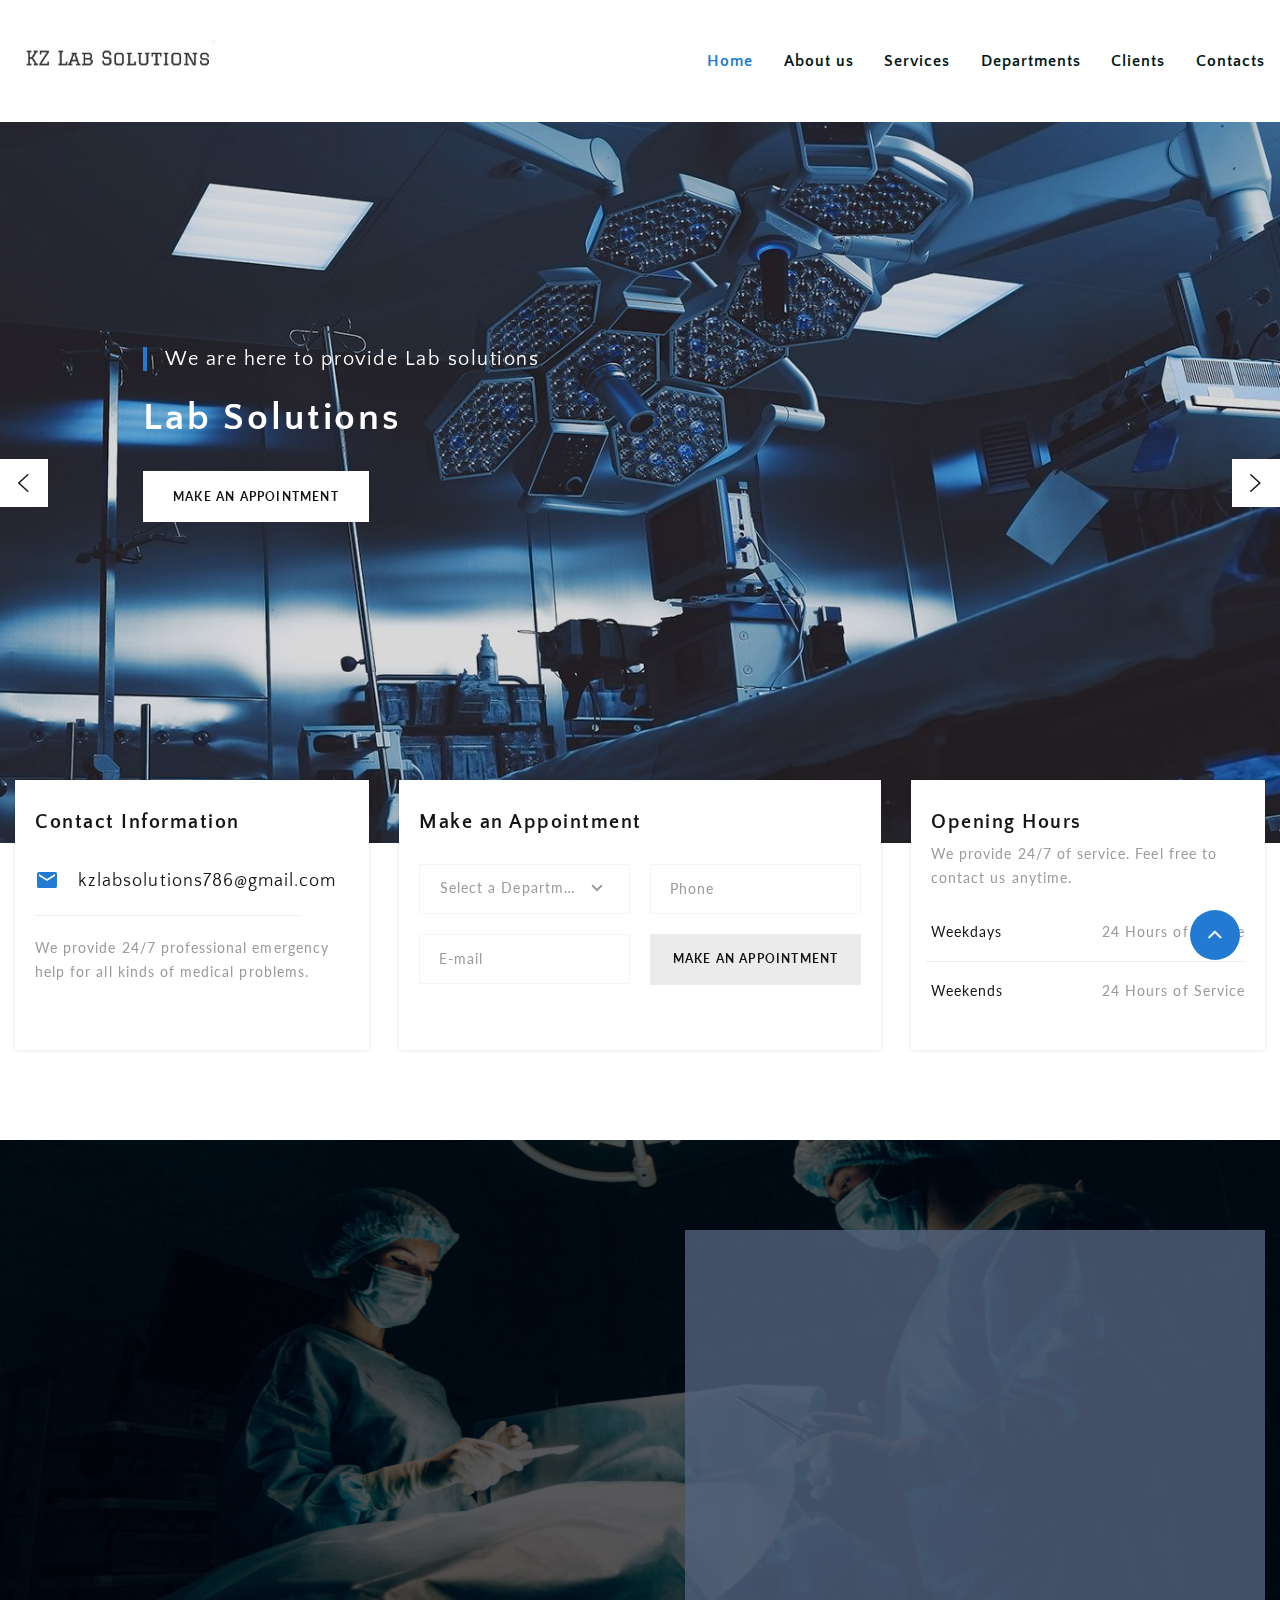
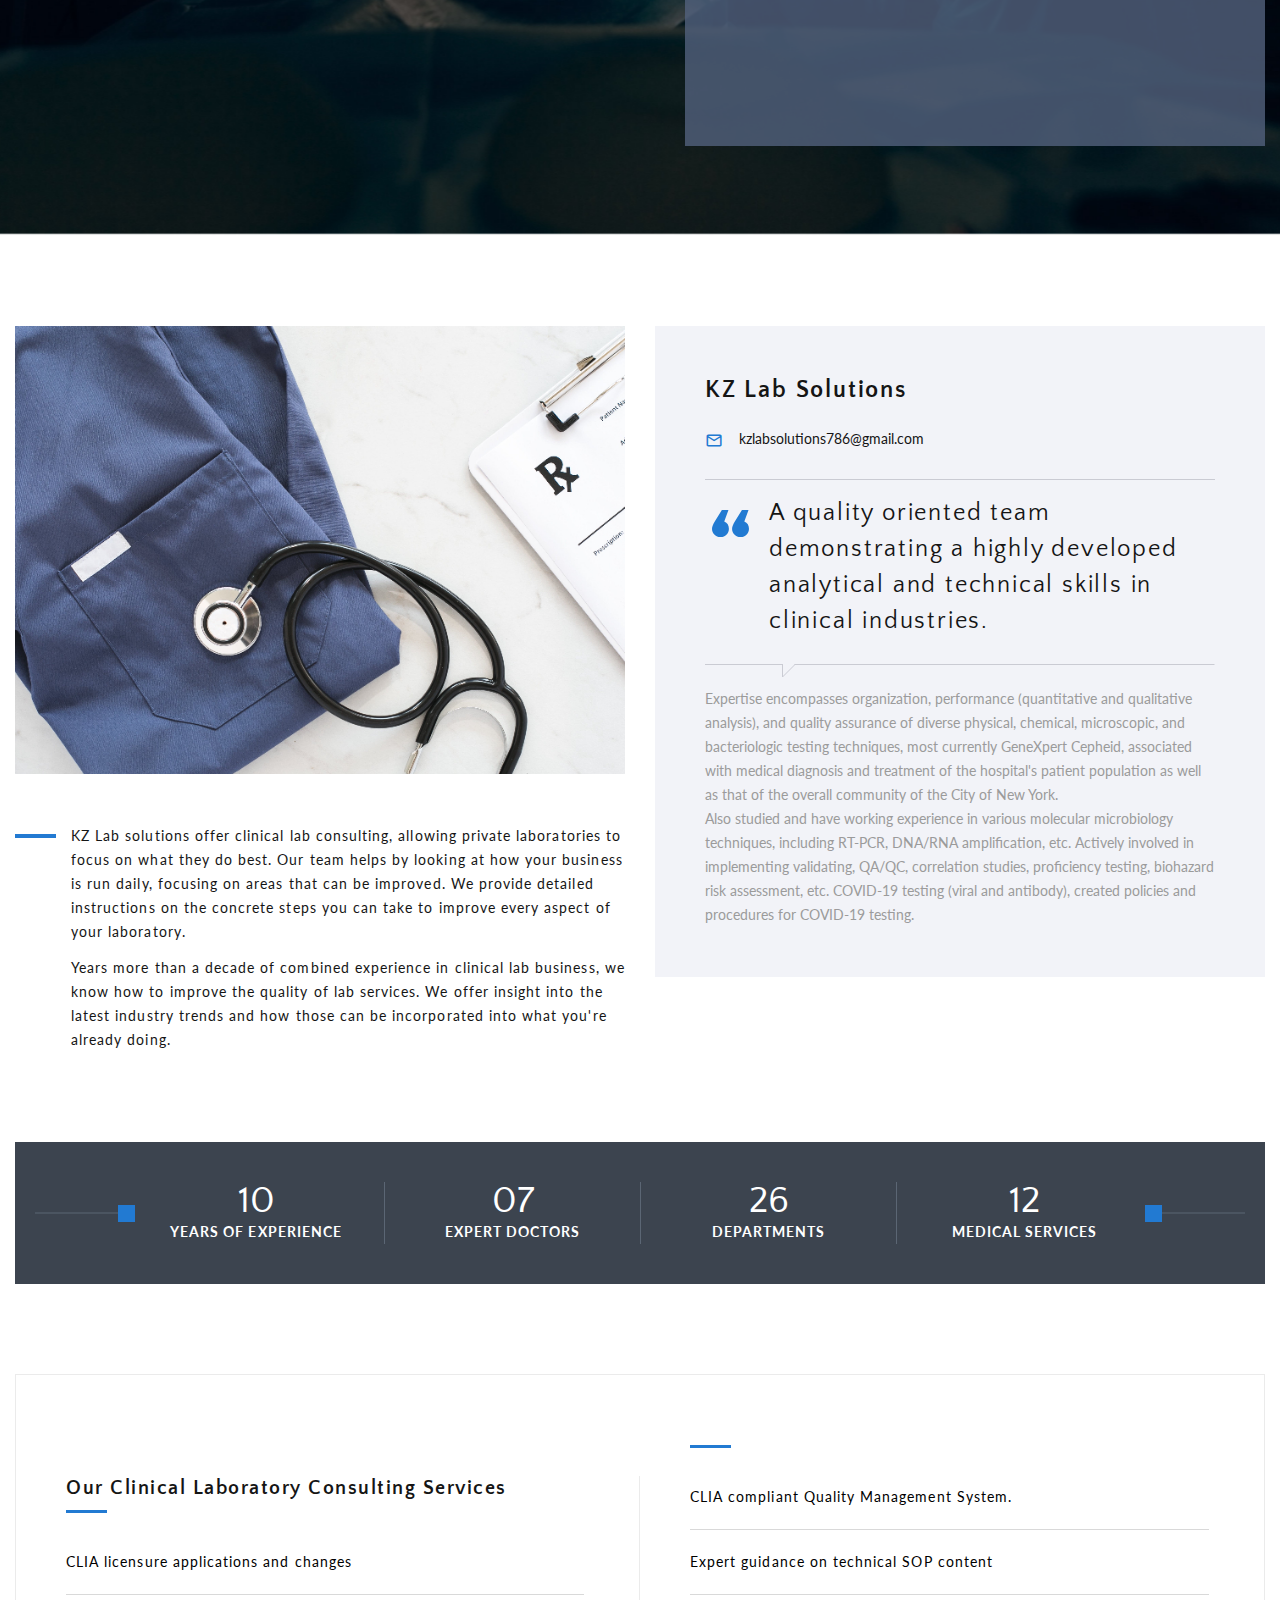
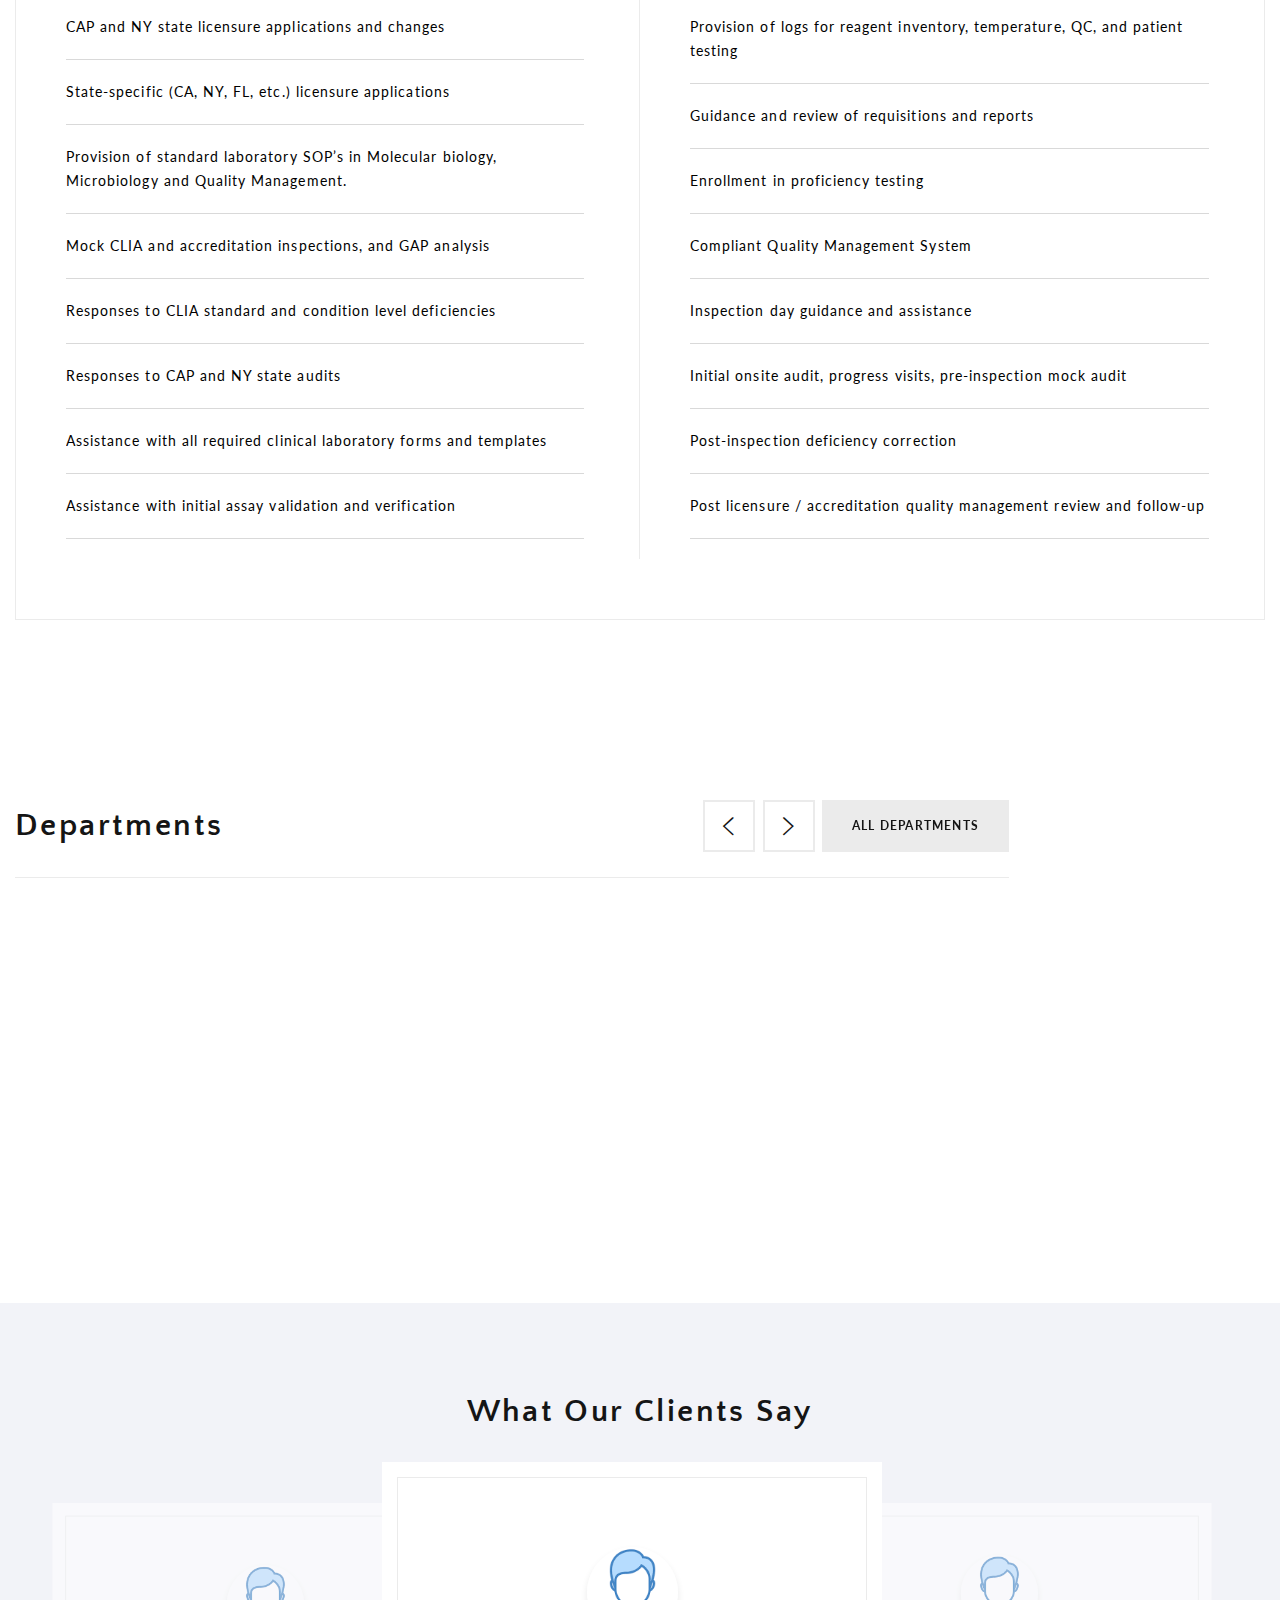
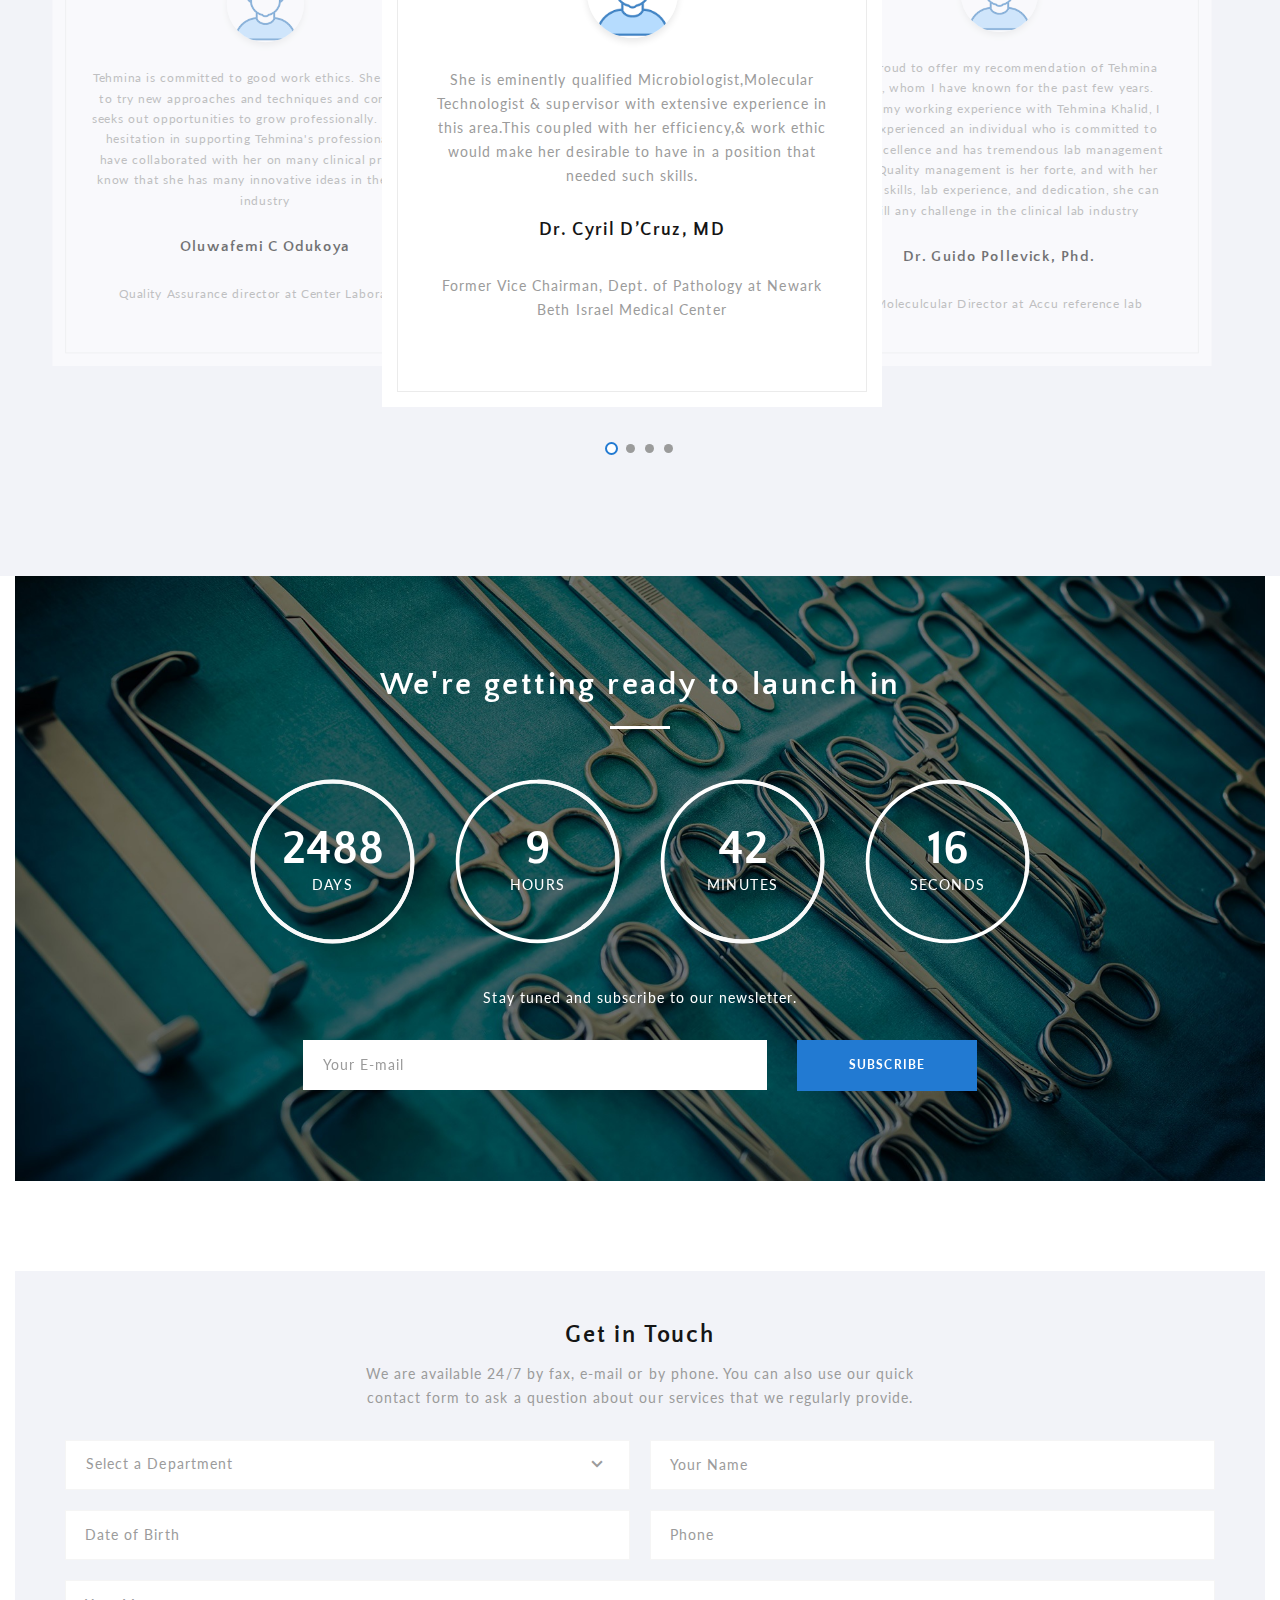
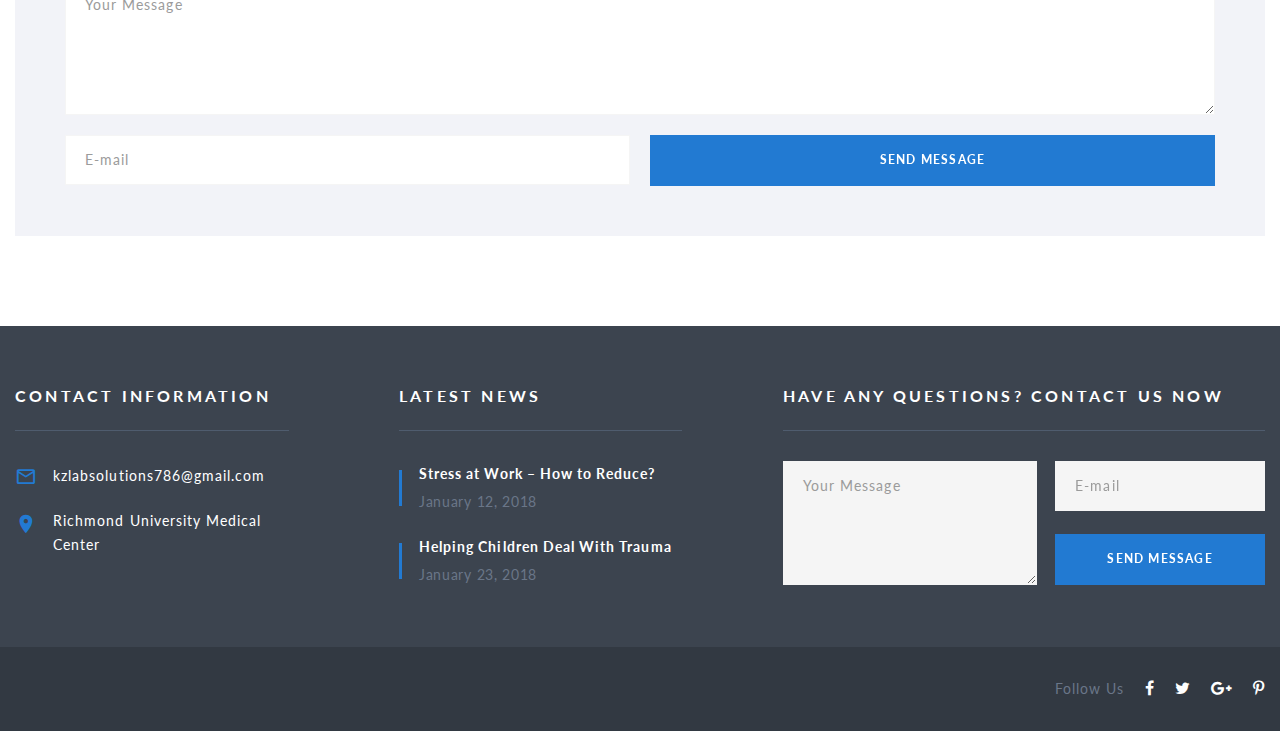
==== commit 0470d081: "added" ====
--- a/index.html
+++ b/index.html
@@ -375,10 +375,14 @@
                 <div class="cell-lg-5 reveal-lg-flex">
                   <div class="about-unit">
                     <h2 class="about-unit-title wow fadeInUp" data-wow-delay=".4s">About Us</h2>
-                    <p class="wow fadeInUp" data-wow-delay=".5s">We are a team of Clinical lab professionals who dedicated our service to the lab industry. 
-                      From the processing samples to state inspections, KZ lab solutions bring a quality team to fulfill your lab needs.
-                      Whether you are an existing clinical lab needing assistance with one or two aspects or a new laboratory and
-                       want to start the process of a full-service lab build, our team can work with you to get up and running.</p>
+                    <p class="wow fadeInUp" data-wow-delay=".5s">We are a team of Clinical lab professionals who
+                      dedicated our service to the lab industry.
+                      From the processing samples to state inspections, KZ lab solutions bring a quality team to fulfill
+                      your lab needs.
+                      Whether you are an existing clinical lab needing assistance with one or two aspects or a new
+                      laboratory and
+                      want to start the process of a full-service lab build, our team can work with you to get up and
+                      running.</p>
                     <div class="about-unit-quote">
                       <div class="about-unit-quote-left wow fadeIn" data-wow-delay=".8s"><img
                           src="images/tammy-lab-4.jpg" alt="" width="203" height="260"
@@ -900,8 +904,8 @@
           <div class="item">
             <div class="item-inner">
               <div class="block-info">
-                <div class="block-info-inner"><img class="img-circle" src="images/user.png" alt=""
-                    width="91" height="91" />
+                <div class="block-info-inner"><img class="img-circle" src="images/user.png" alt="" width="91"
+                    height="91" />
                   <p>She is eminently qualified Microbiologist,Molecular Technologist & supervisor with
                     extensive experience in this area.This coupled with her efficiency,& work ethic would make
                     her desirable to have in a position that needed such skills.</p>
@@ -915,14 +919,14 @@
           <div class="item">
             <div class="item-inner">
               <div class="block-info">
-                <div class="block-info-inner"><img class="img-circle" src="images/user.png" alt=""
-                  width="91" height="91" />
+                <div class="block-info-inner"><img class="img-circle" src="images/user.png" alt="" width="91"
+                    height="91" />
                   <p>I am proud to offer my recommendation of Tehmina Khalid, whom I have known for the past few years.
                     During my working experience with Tehmina Khalid, I have experienced an individual who is
                     committed to work excellence and has tremendous lab management skills. Quality management
                     is her forte, and with her unique skills, lab experience, and dedication, she can fulfill any
                     challenge in the clinical lab industry</p>
-                  <p class="heading-5">Dr. Guido Pollevick, Phd.  </p>
+                  <p class="heading-5">Dr. Guido Pollevick, Phd. </p>
                   <p>Sr. Moleculcular Director at Accu reference lab </p>
                 </div>
               </div>
@@ -931,9 +935,12 @@
           <div class="item">
             <div class="item-inner">
               <div class="block-info">
-                <div class="block-info-inner"><img class="img-circle" src="images/user.png" alt=""
-                  width="91" height="91" />
-                  <p>I have worked with Tehmina Khalid at Richmond University Medical Center, where she serves as a Microbiology and Molecular Manager. Tehmina is excellent in this role, exhibiting one of the highest productivity levels. She assists the hospital in validating multiple molecular assays and creating SOPs. She is conducting a team of technical scientists with high efficacy and quality of work</p>
+                <div class="block-info-inner"><img class="img-circle" src="images/user.png" alt="" width="91"
+                    height="91" />
+                  <p>I have worked with Tehmina Khalid at Richmond University Medical Center, where she serves as a
+                    Microbiology and Molecular Manager. Tehmina is excellent in this role, exhibiting one of the highest
+                    productivity levels. She assists the hospital in validating multiple molecular assays and creating
+                    SOPs. She is conducting a team of technical scientists with high efficacy and quality of work</p>
                   <p class="heading-5">Dr. Svetoslav Bardarov, MD </p>
                   <p>Medical director of Richmond University Medical Center </p>
                 </div>
@@ -943,11 +950,16 @@
           <div class="item">
             <div class="item-inner">
               <div class="block-info">
-                <div class="block-info-inner"><img class="img-circle" src="images/user.png" alt=""
-                  width="91" height="91" />
-                  <p>I wanted to send enormous thanks for the caring service. It was discreet, diverse and helped me in
-                    ways I wasn’t expecting. I was very lucky to have been treated by you. Thank you very much!</p>
-                  <p class="heading-5">Jane Anderson</p>
+                <div class="block-info-inner"><img class="img-circle" src="images/user.png" alt="" width="91"
+                    height="91" />
+                  <p> Tehmina is committed to good work ethics. She is willing to try new approaches and techniques and
+                    continually seeks out opportunities to grow professionally. I have no hesitation in supporting
+                    Tehmina's professionalism. I have collaborated with her on many clinical projects. I know that she
+                    has many innovative ideas in the clinical industry</p>
+                  <p class="heading-5">Oluwafemi C Odukoya</p>
+                  <p>
+                    Quality Assurance director at Center Laboratory
+                  </p>
                 </div>
               </div>
             </div>
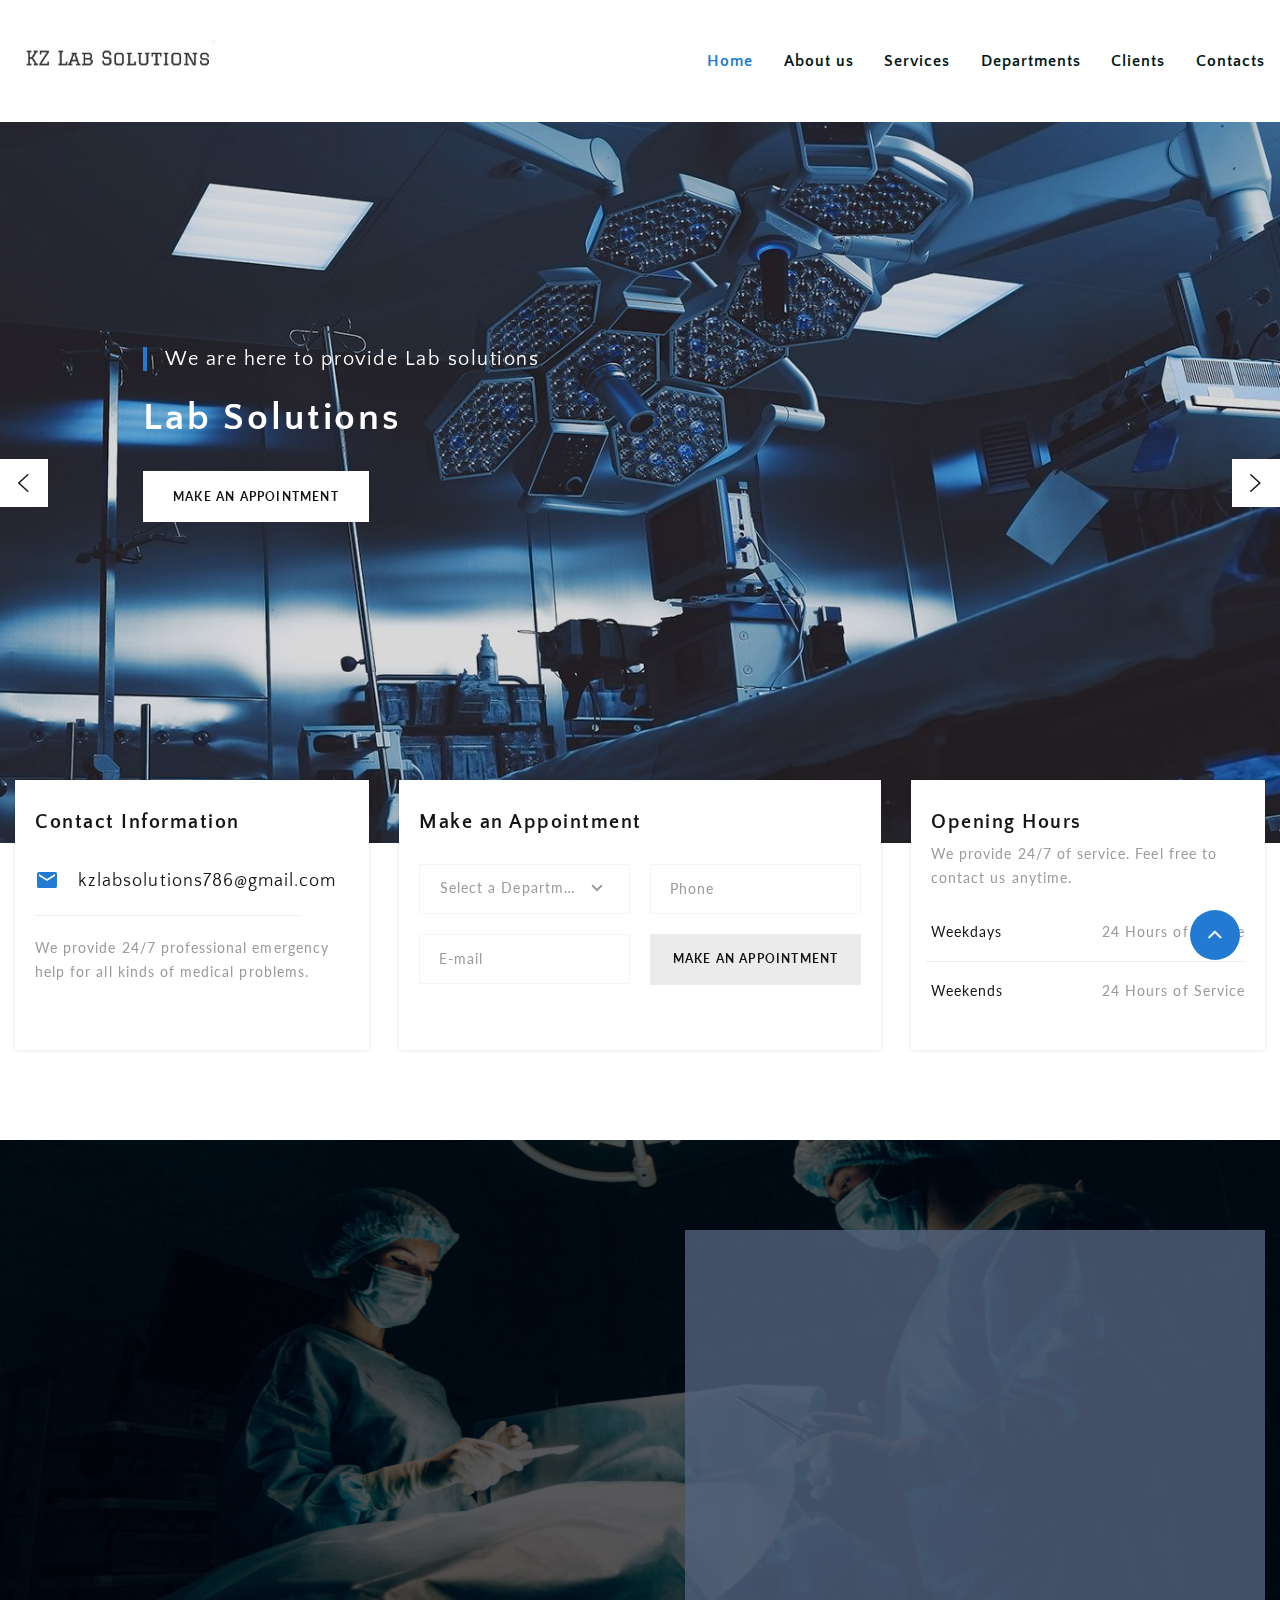
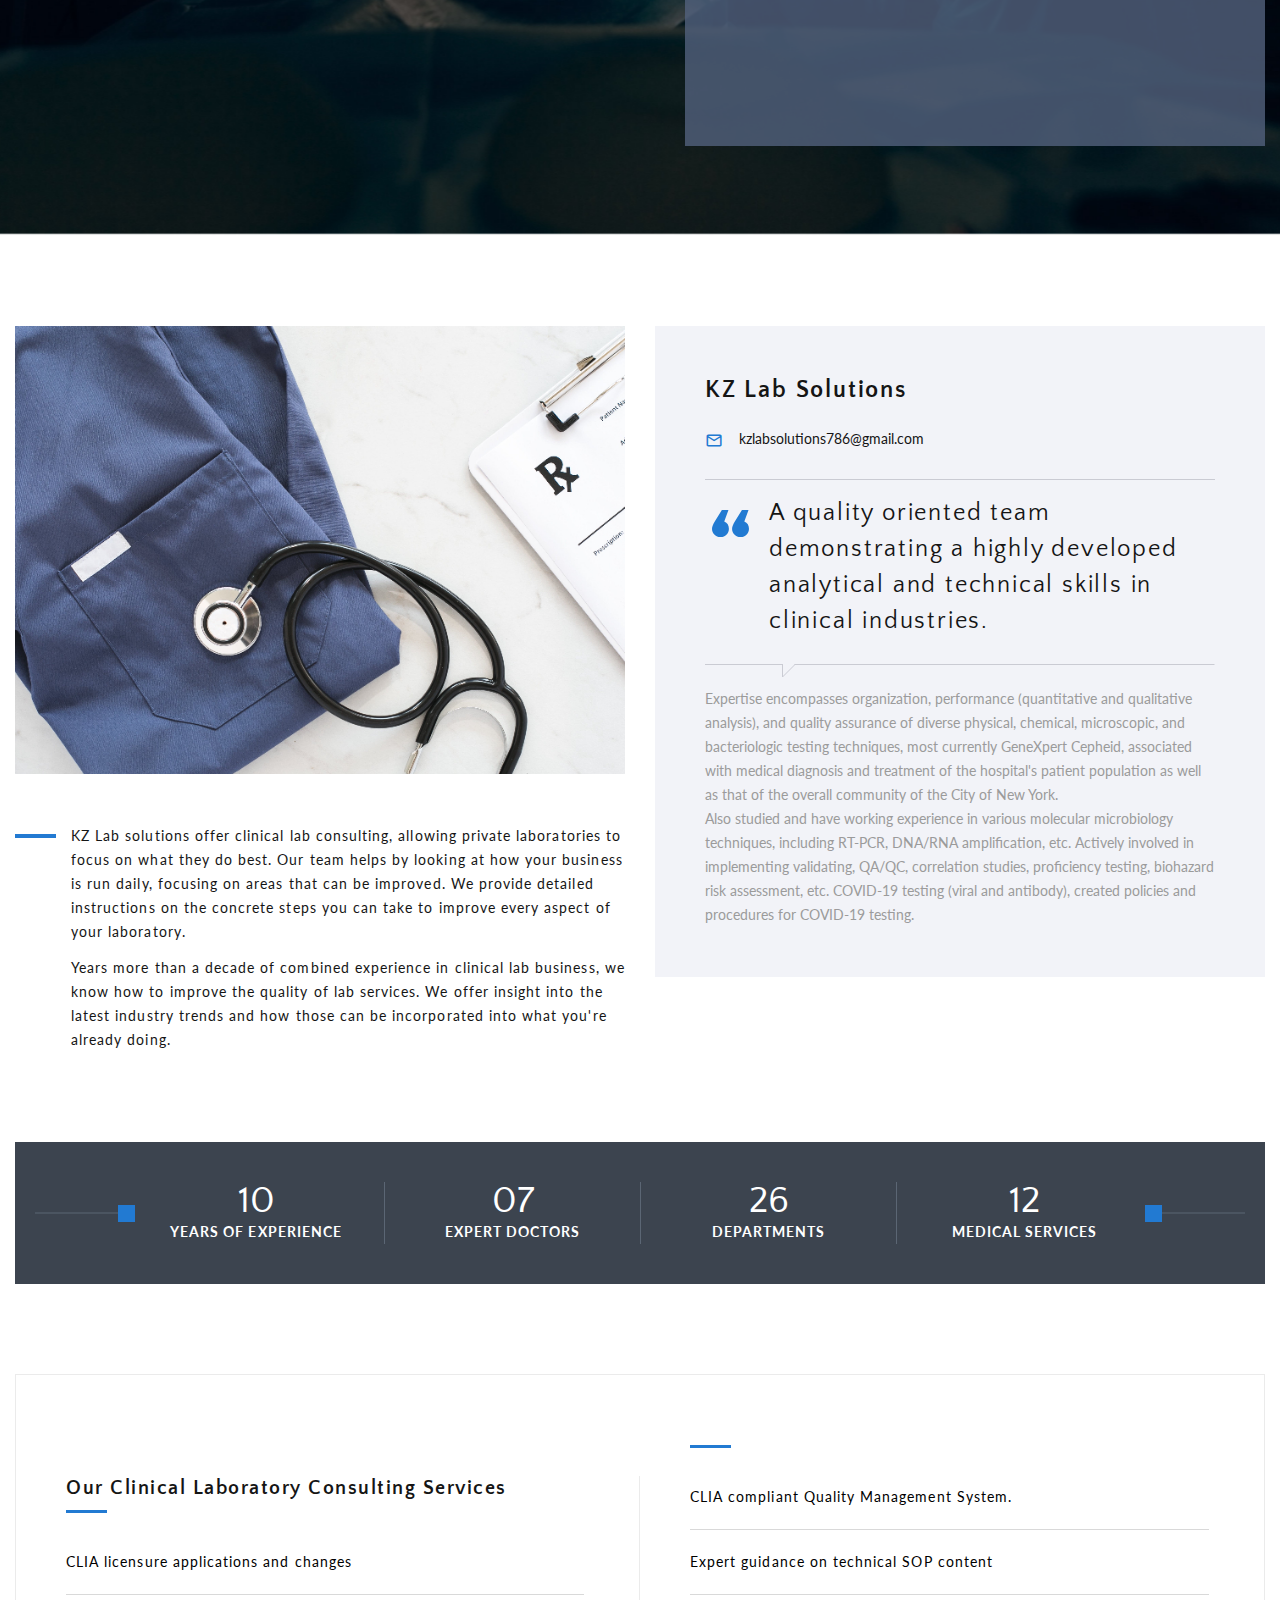
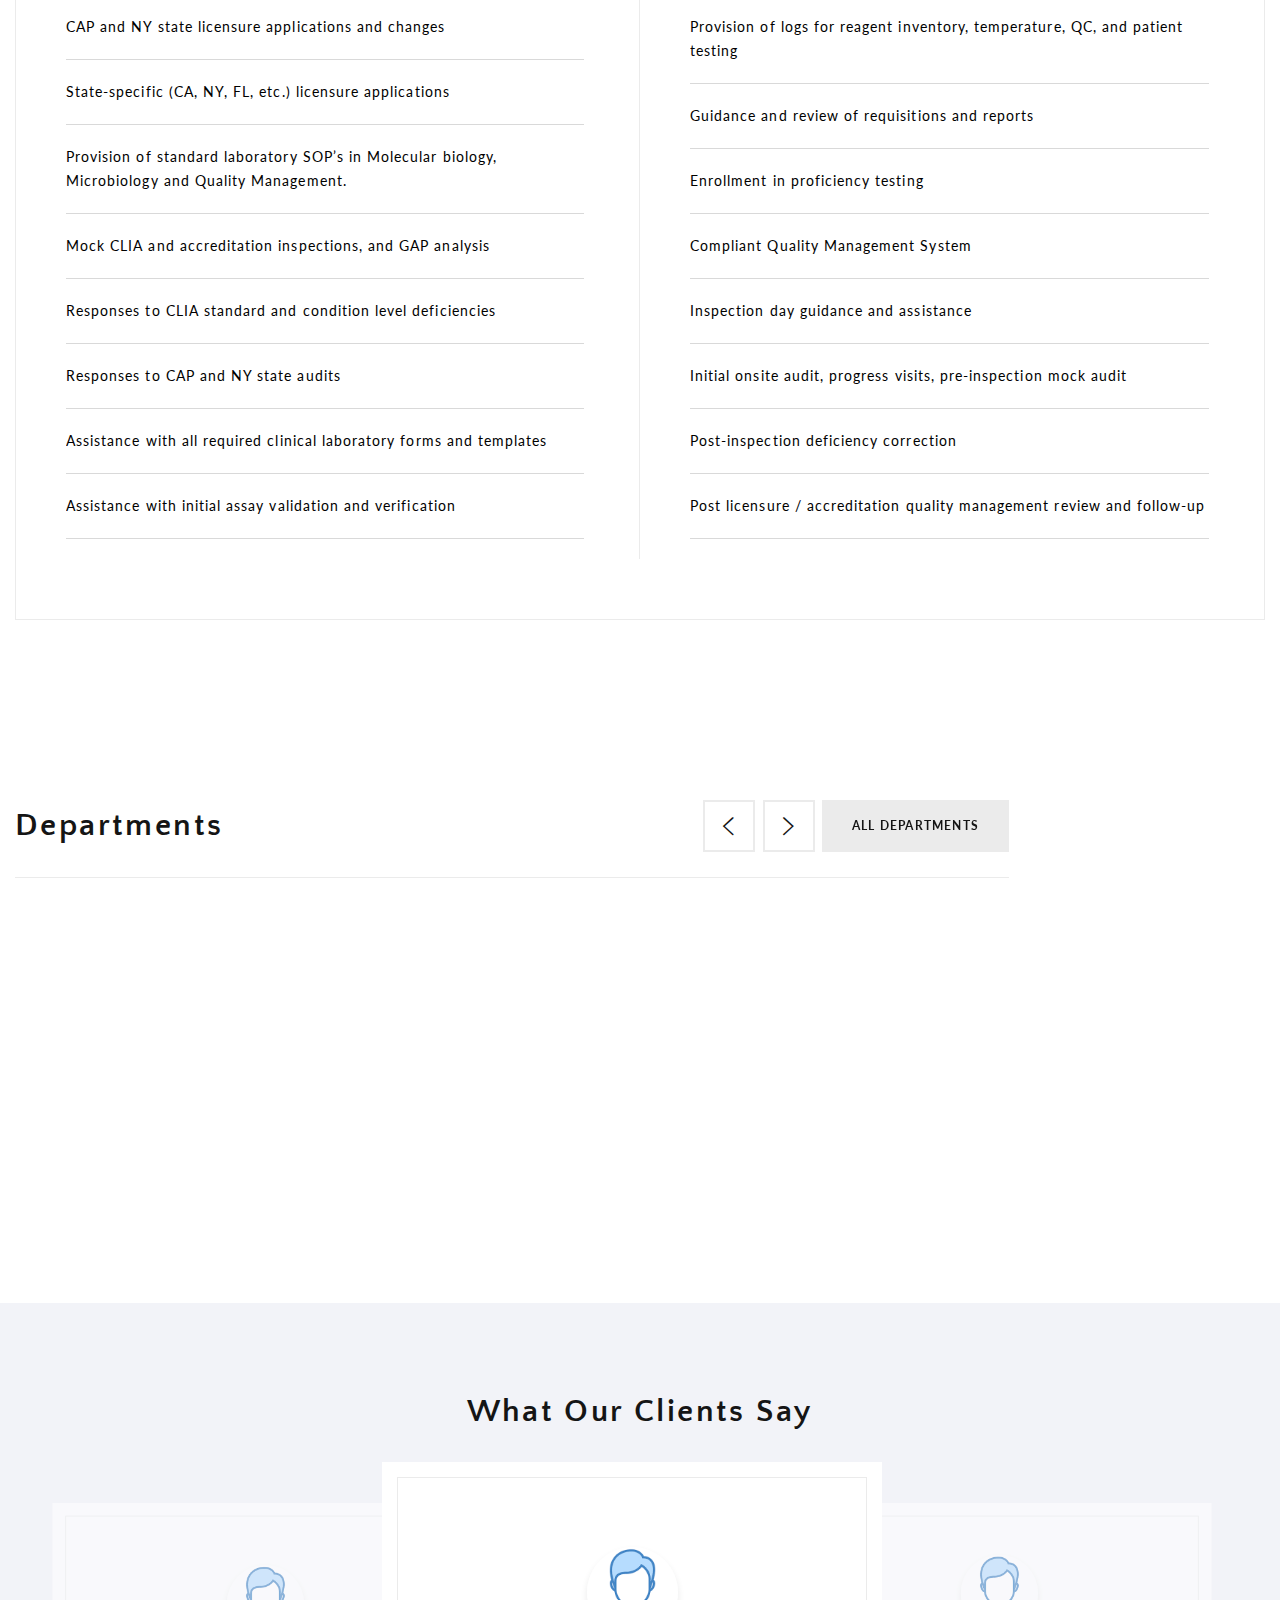
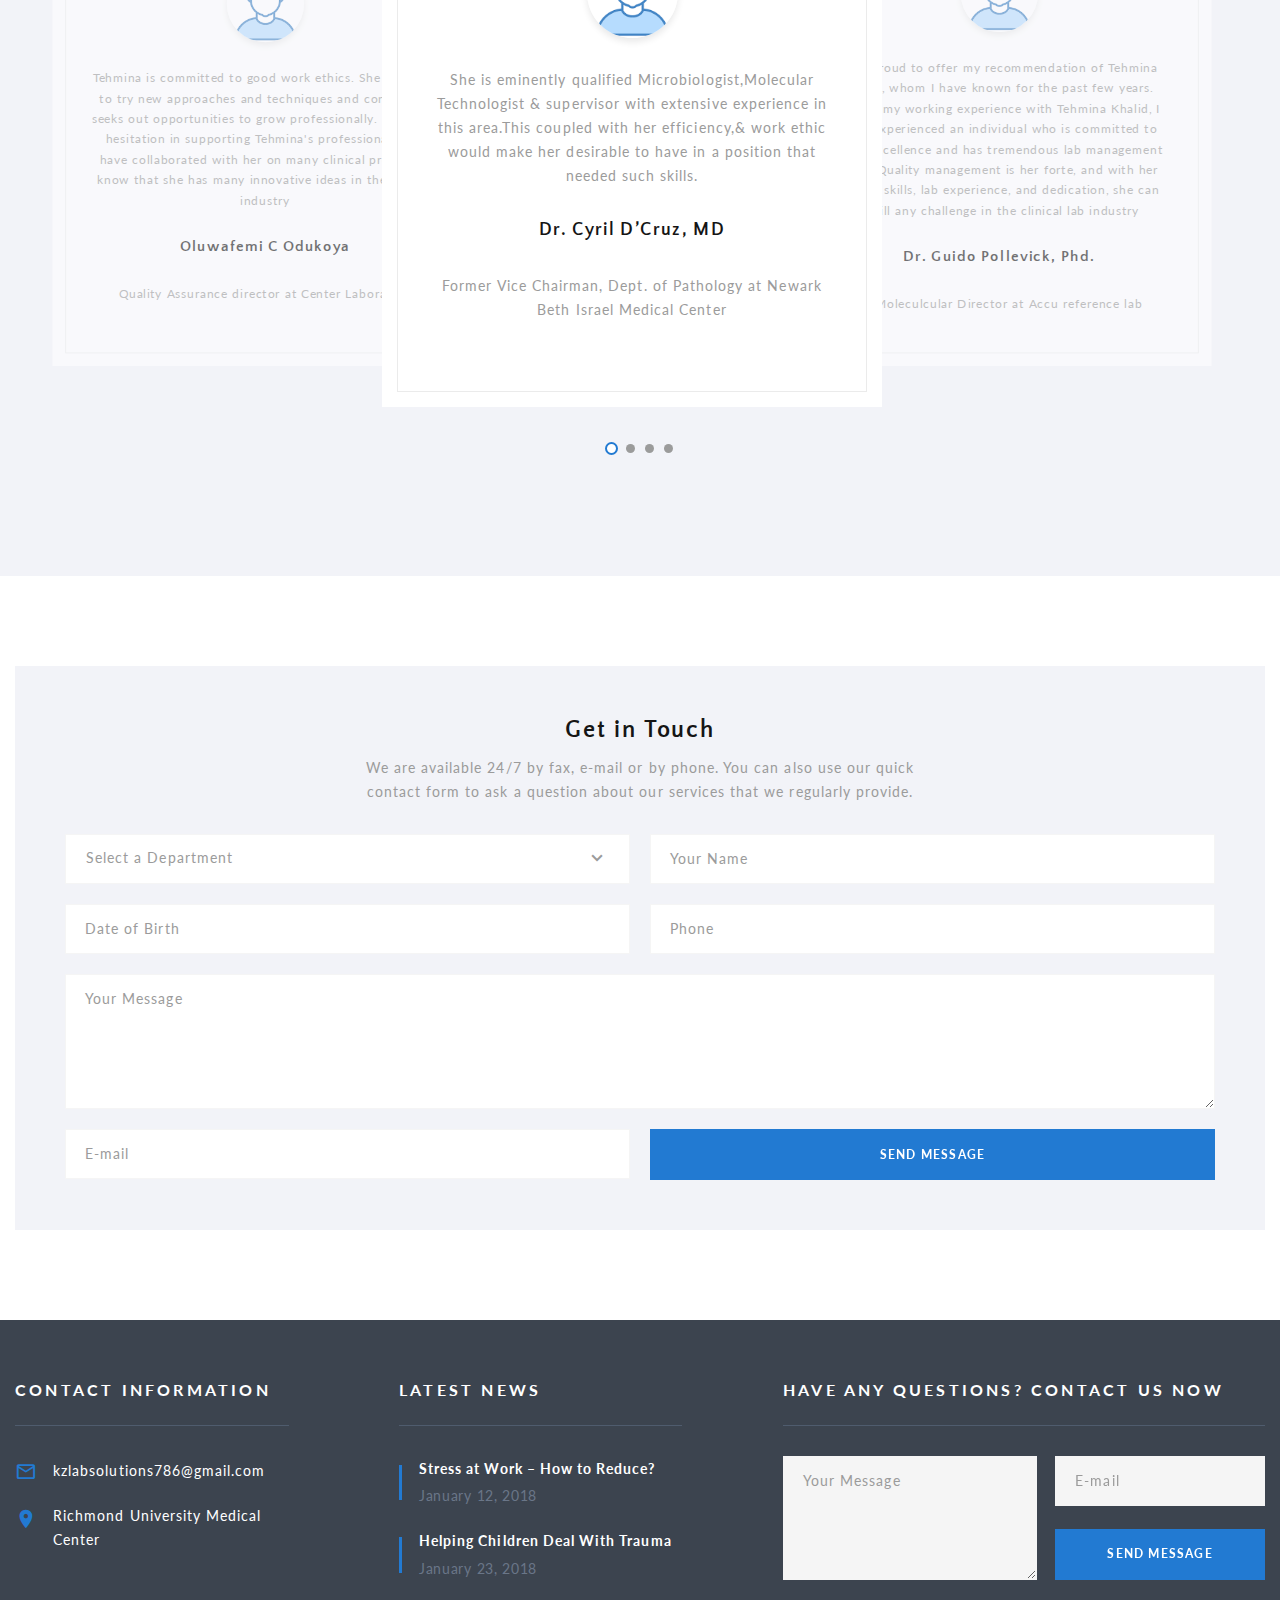
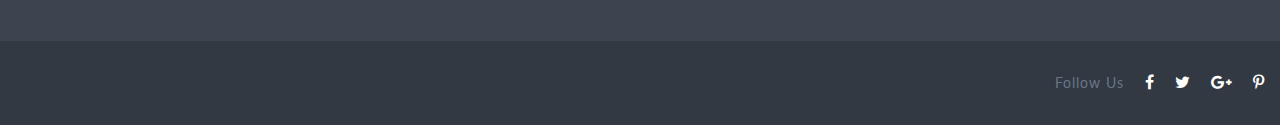
==== commit 9ac66843: "added" ====
--- a/index.html
+++ b/index.html
@@ -1099,7 +1099,7 @@
         </div>
       </section> -->
     <!-- We're getting ready to launch in-->
-    <section class="section">
+    <!-- <section class="section">
       <div class="parallax-container parallax-container-modern" data-parallax-img="images/bg-04.jpg">
         <div class="parallax-content section-lg context-dark">
           <div class="shell text-center">
@@ -1124,7 +1124,7 @@
           </div>
         </div>
       </div>
-    </section>
+    </section> -->
     <!-- Get in Touch-->
     <section class="section section-lg bg-white" id="contacts" data-type="anchor">
       <div class="shell">
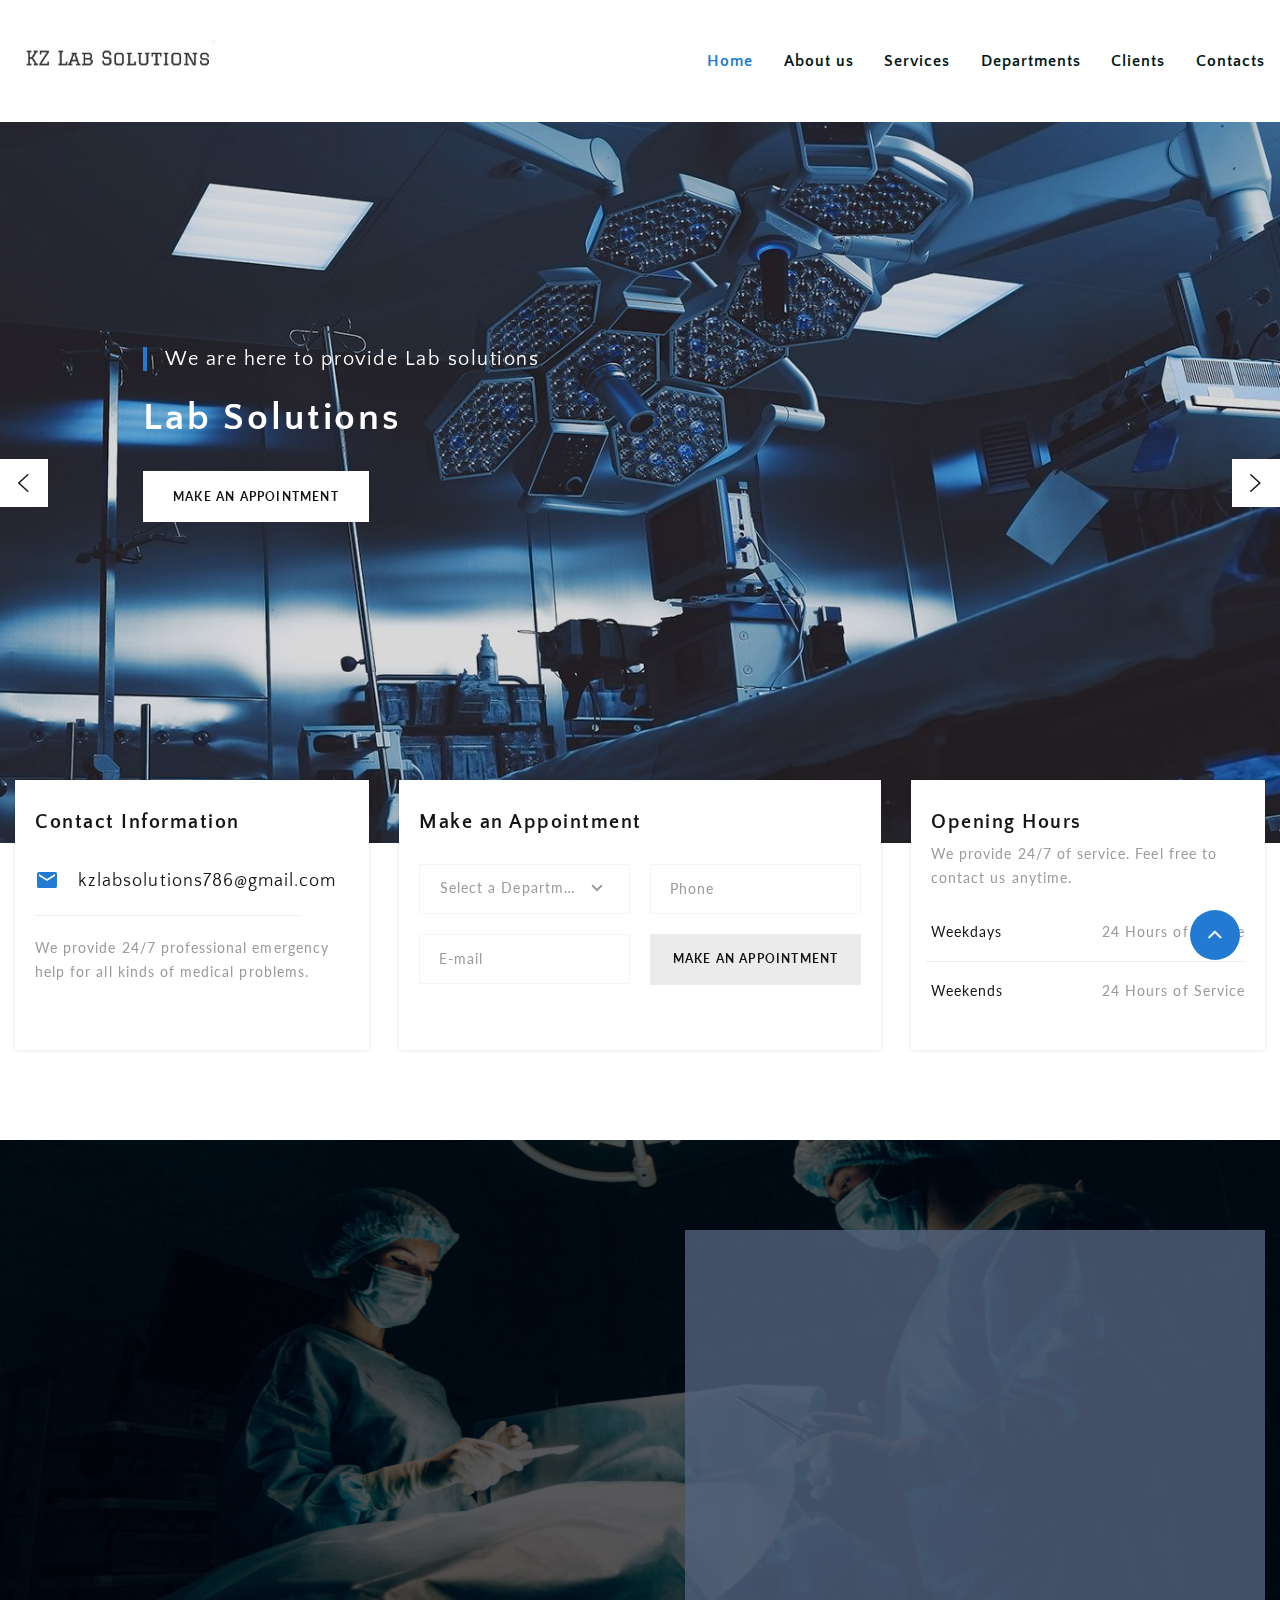
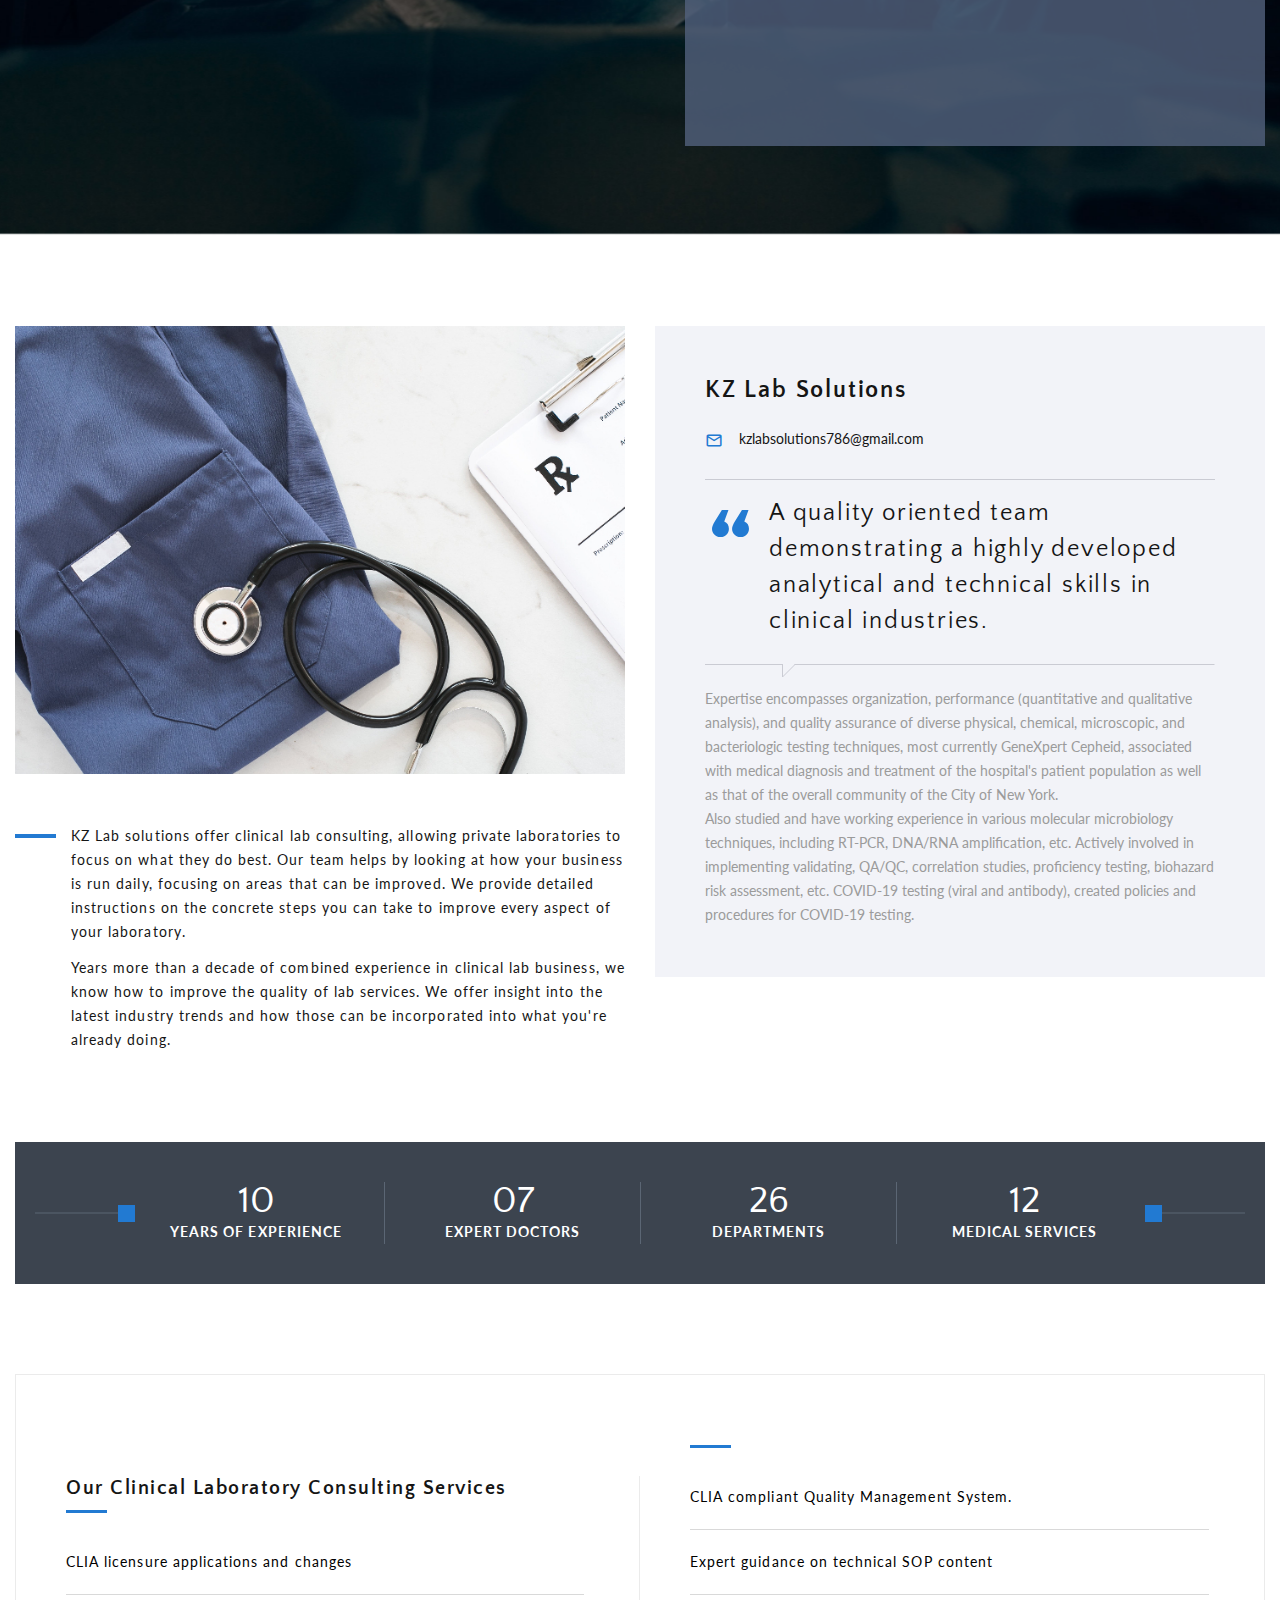
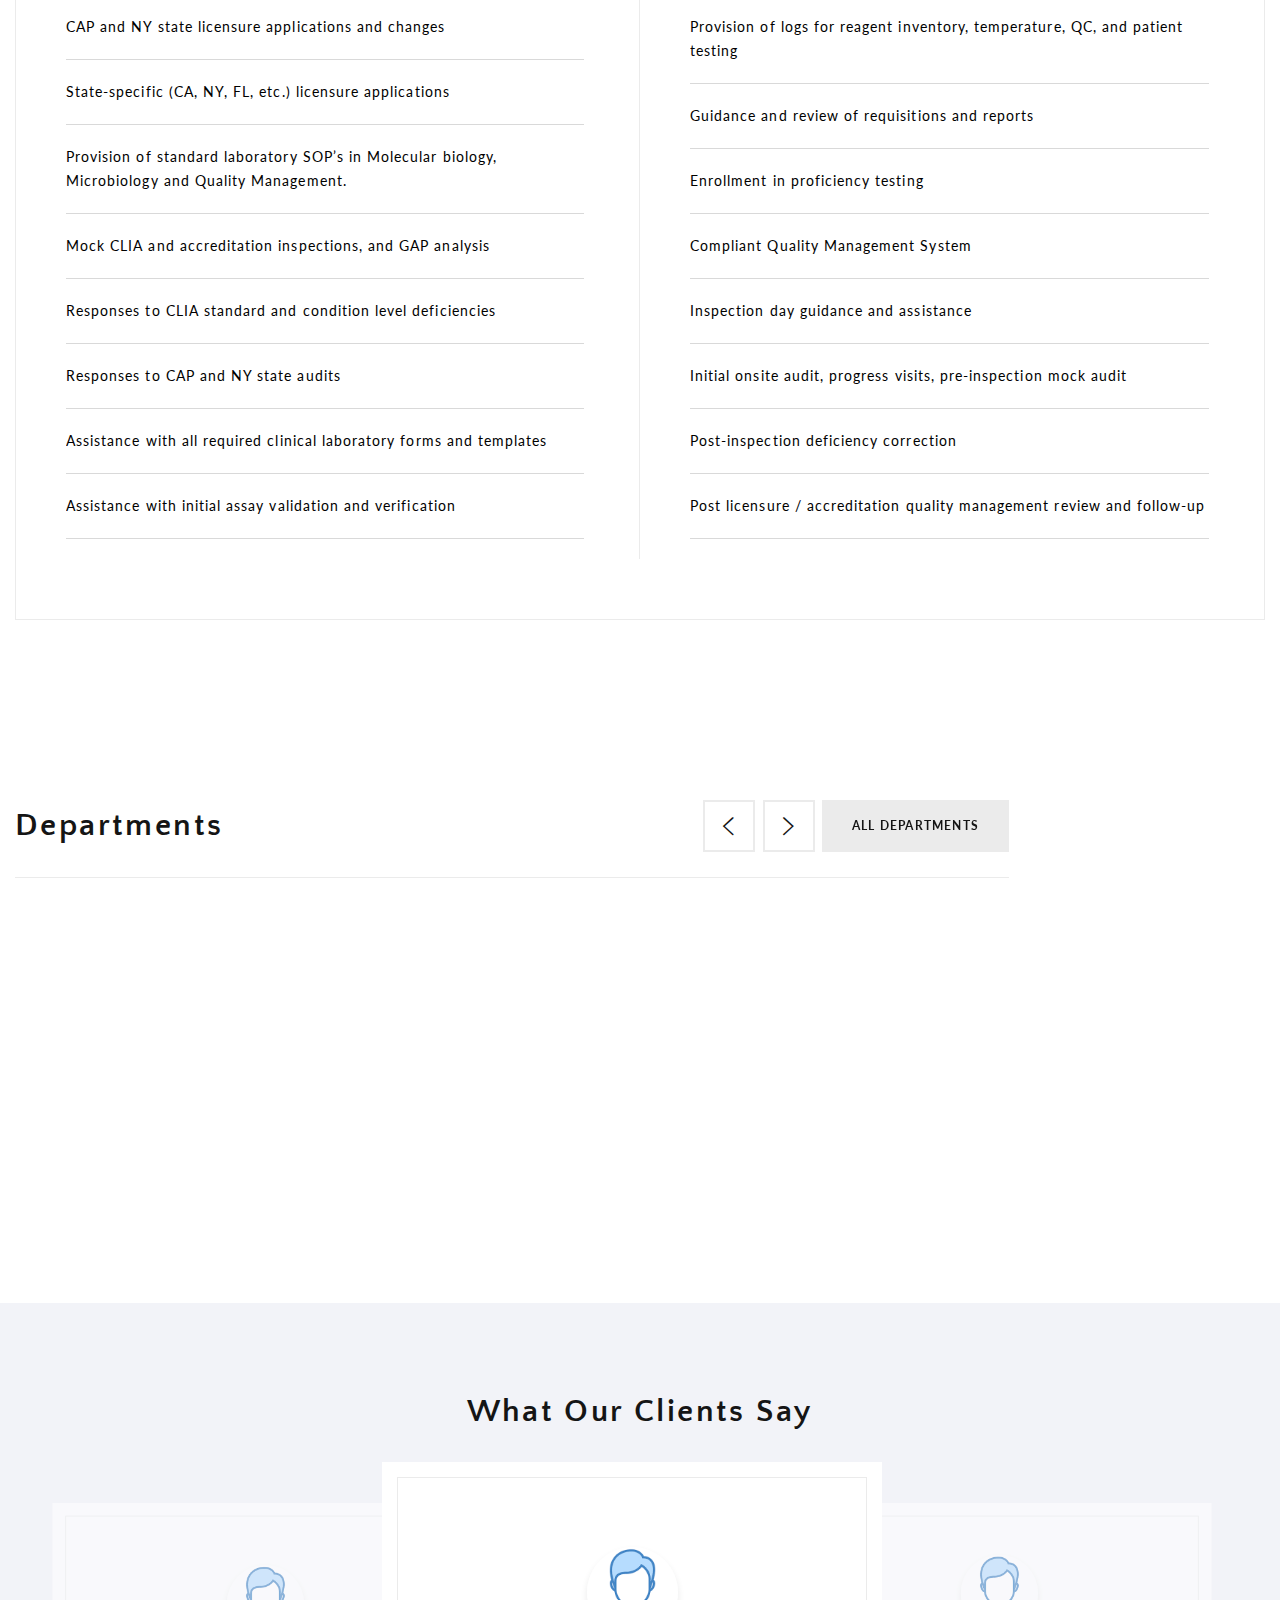
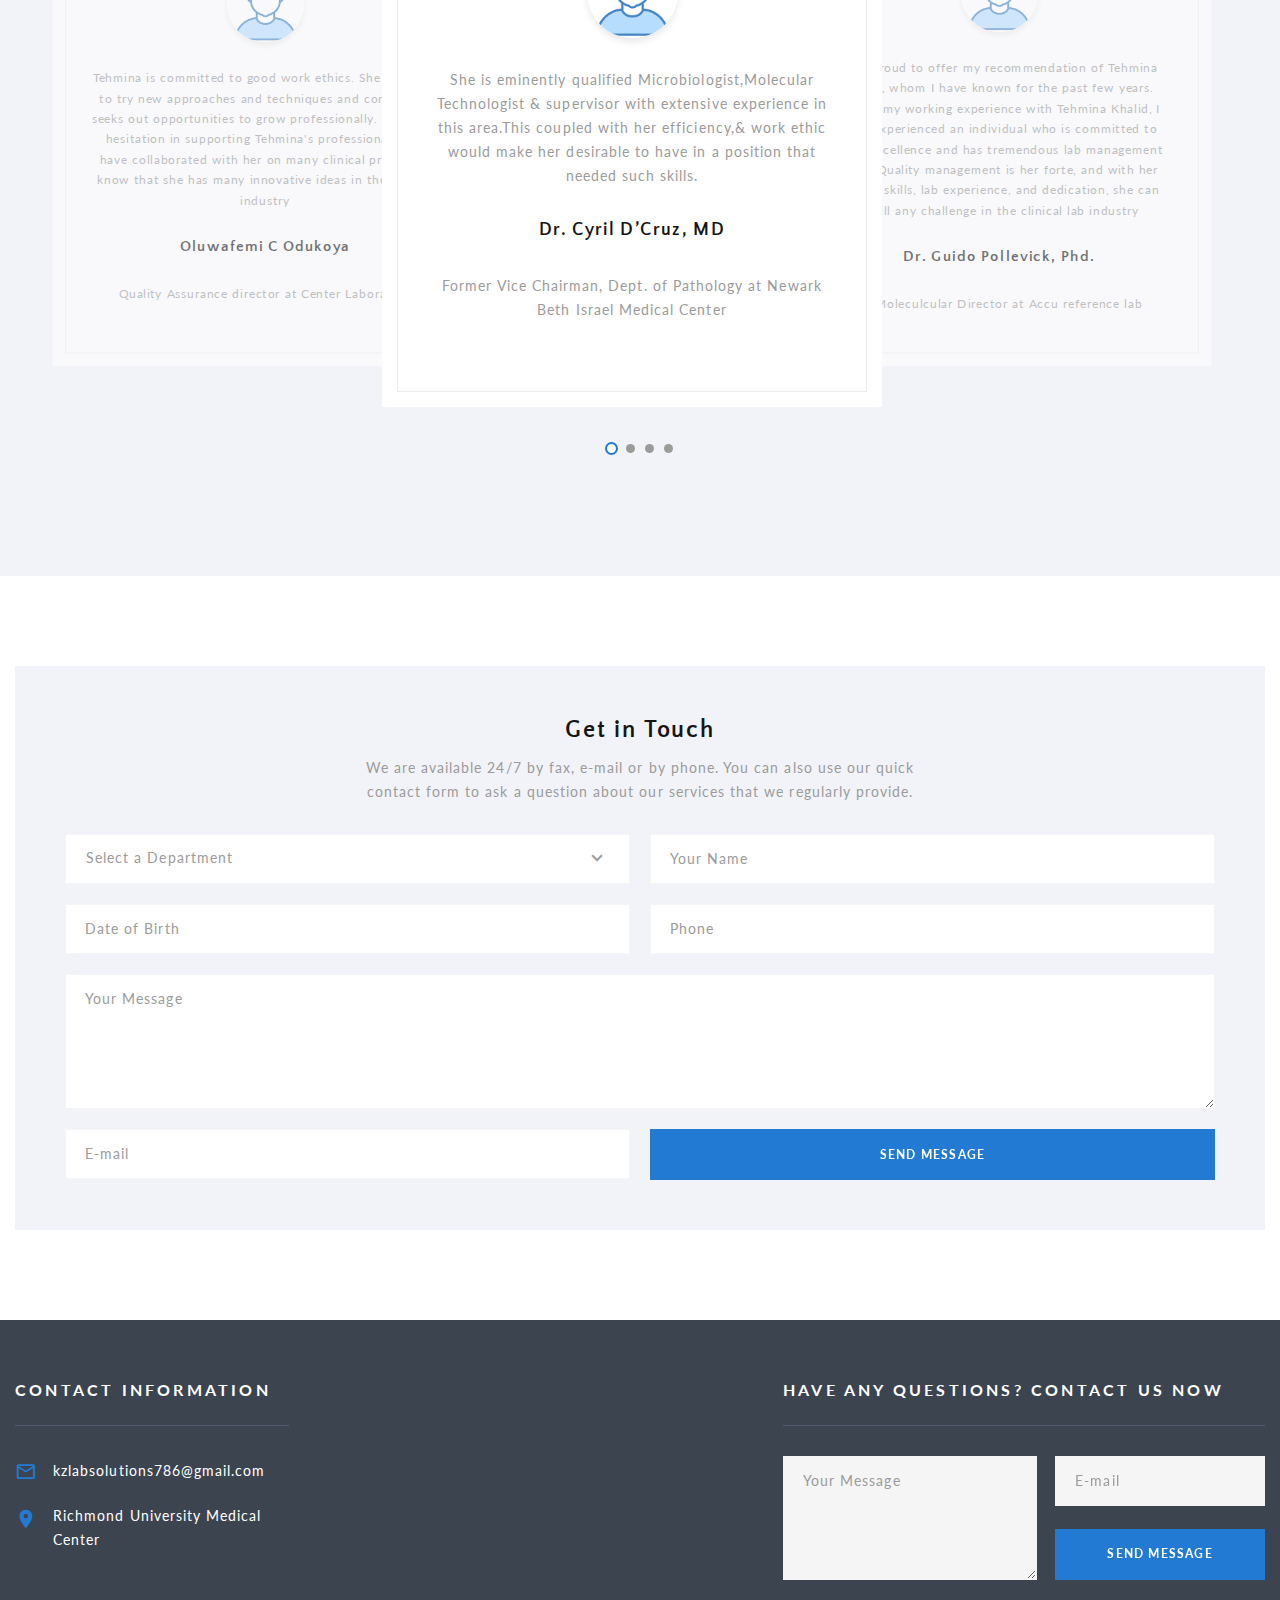
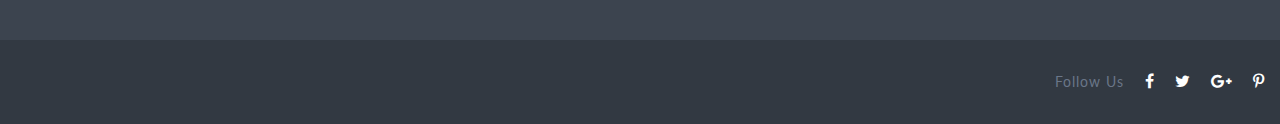
==== commit 81ce2228: "added" ====
--- a/index.html
+++ b/index.html
@@ -1207,7 +1207,7 @@
     <section class="section section-sm section-full-width bg-gray-bright context-dark">
       <div class="shell">
         <div class="range range-40">
-          <div class="cell-lg-3 cell-sm-5">
+          <div class="cell-lg-6 cell-sm-5">
             <div style="max-width: 274px">
               <h6 class="text-spacing-200 text-uppercase font-base">Contact Information</h6>
               <div class="divider-default"></div>
@@ -1235,7 +1235,7 @@
               </ul>
             </div>
           </div>
-          <div class="cell-lg-3 cell-sm-5">
+          <!-- <div class="cell-lg-3 cell-sm-5">
             <div style="max-width: 283px">
               <h6 class="text-spacing-200 text-uppercase font-base">Latest news</h6>
               <div class="divider-default"></div>
@@ -1254,7 +1254,7 @@
                 </li>
               </ul>
             </div>
-          </div>
+          </div> -->
           <div class="cell-lg-4">
             <div>
               <h6 class="text-spacing-200 text-uppercase font-base">have any questions? Contact us now</h6>
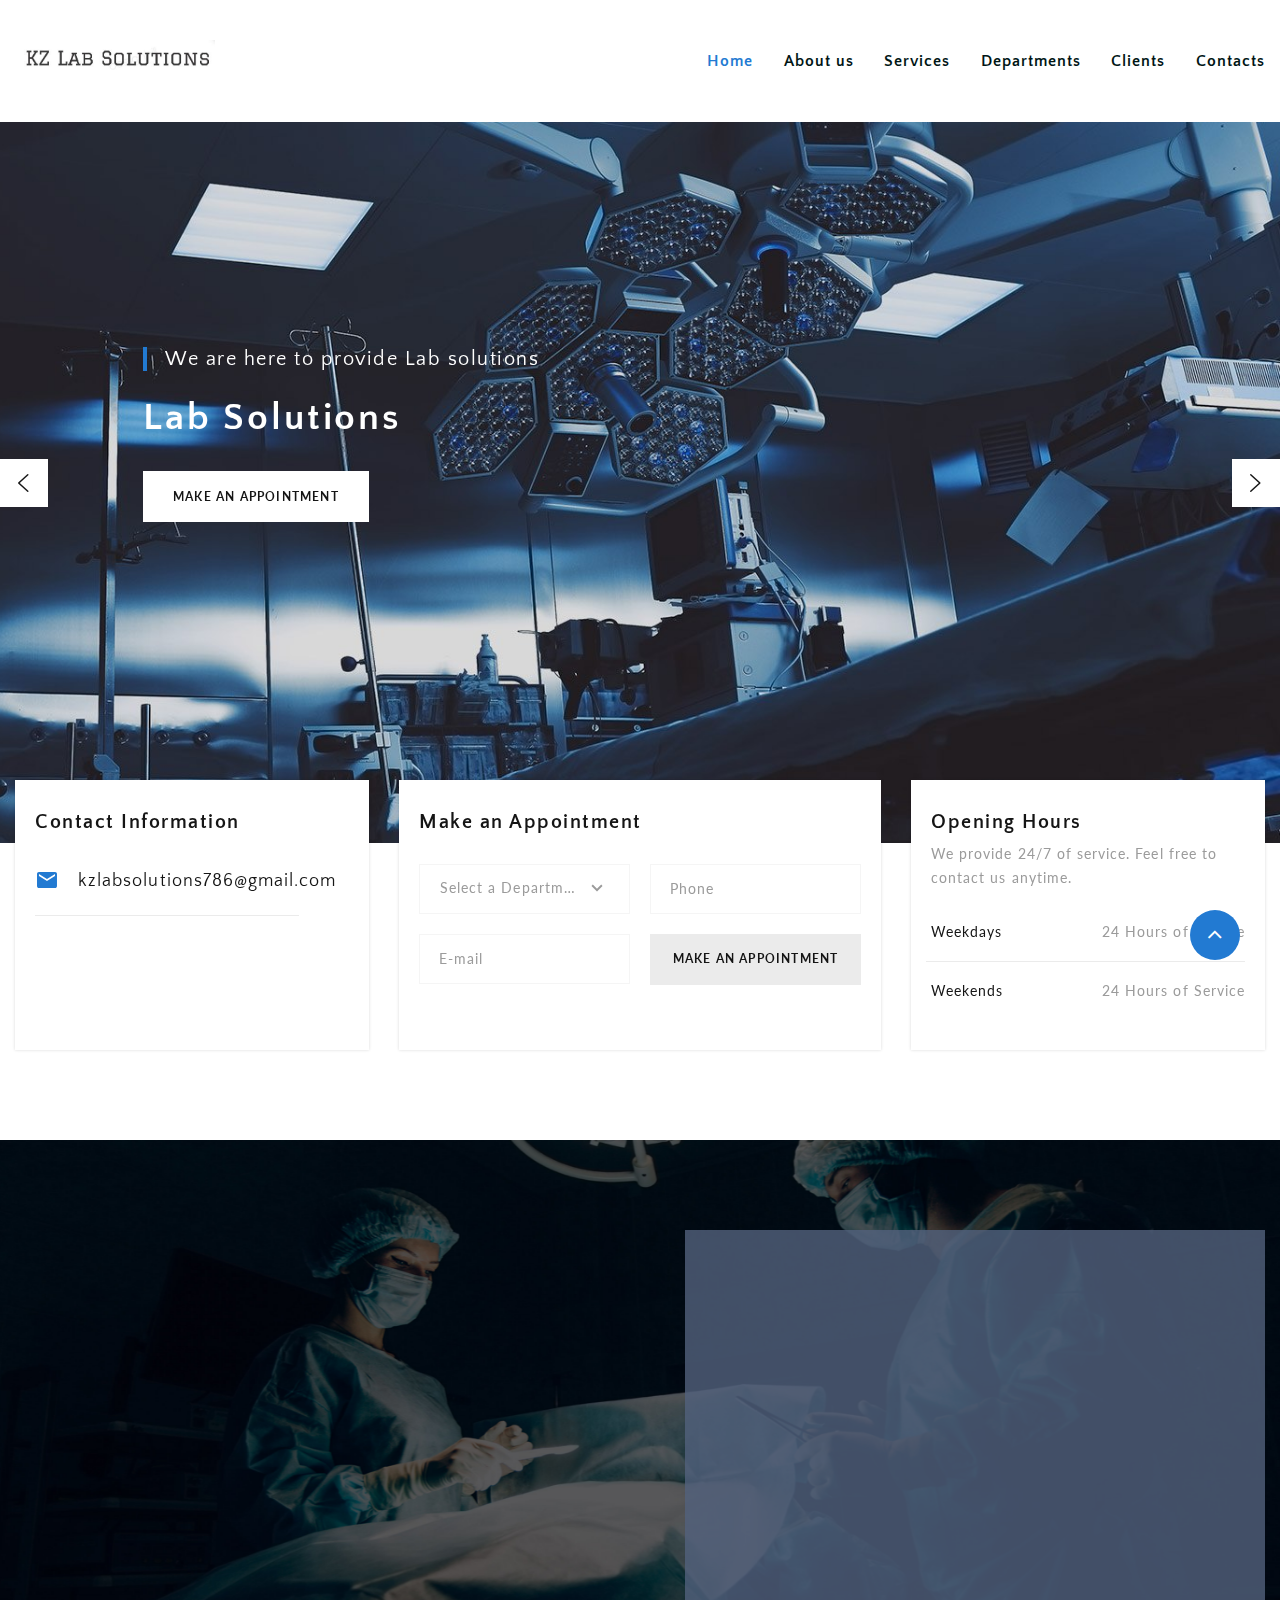
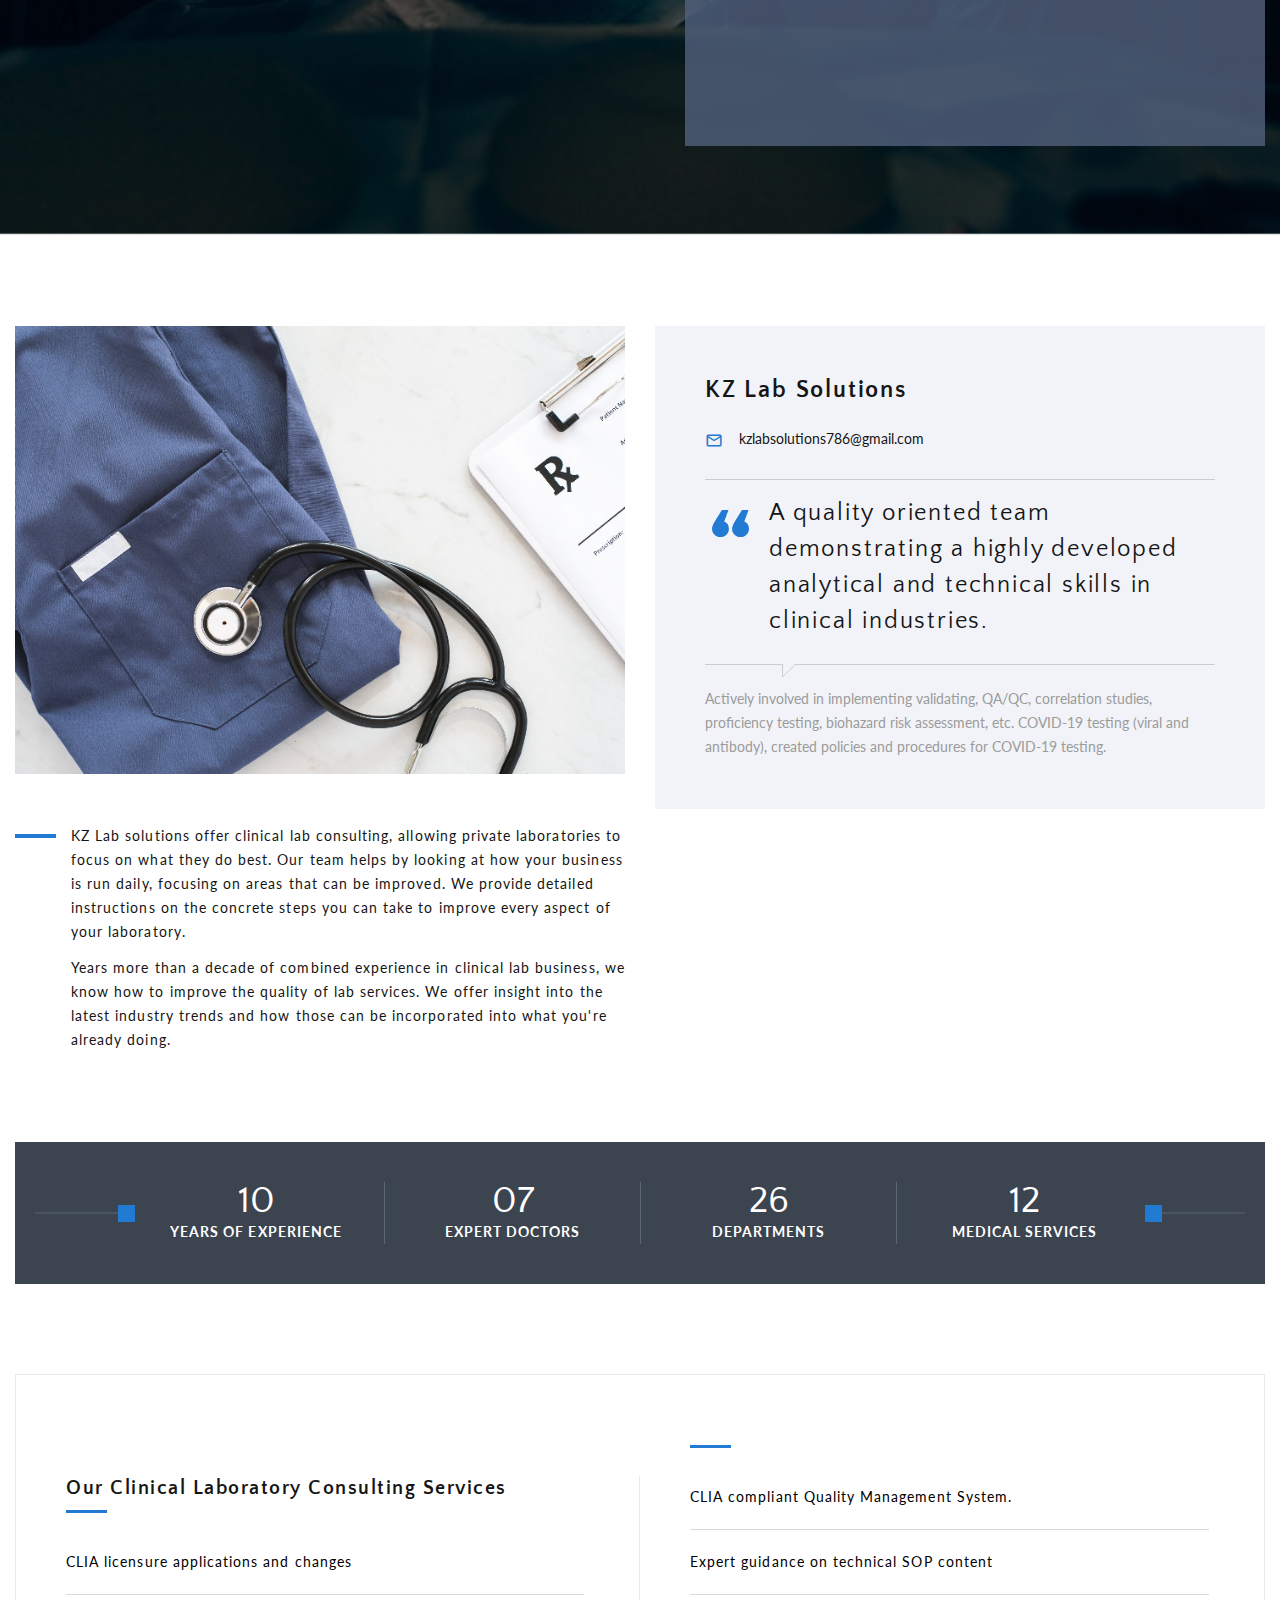
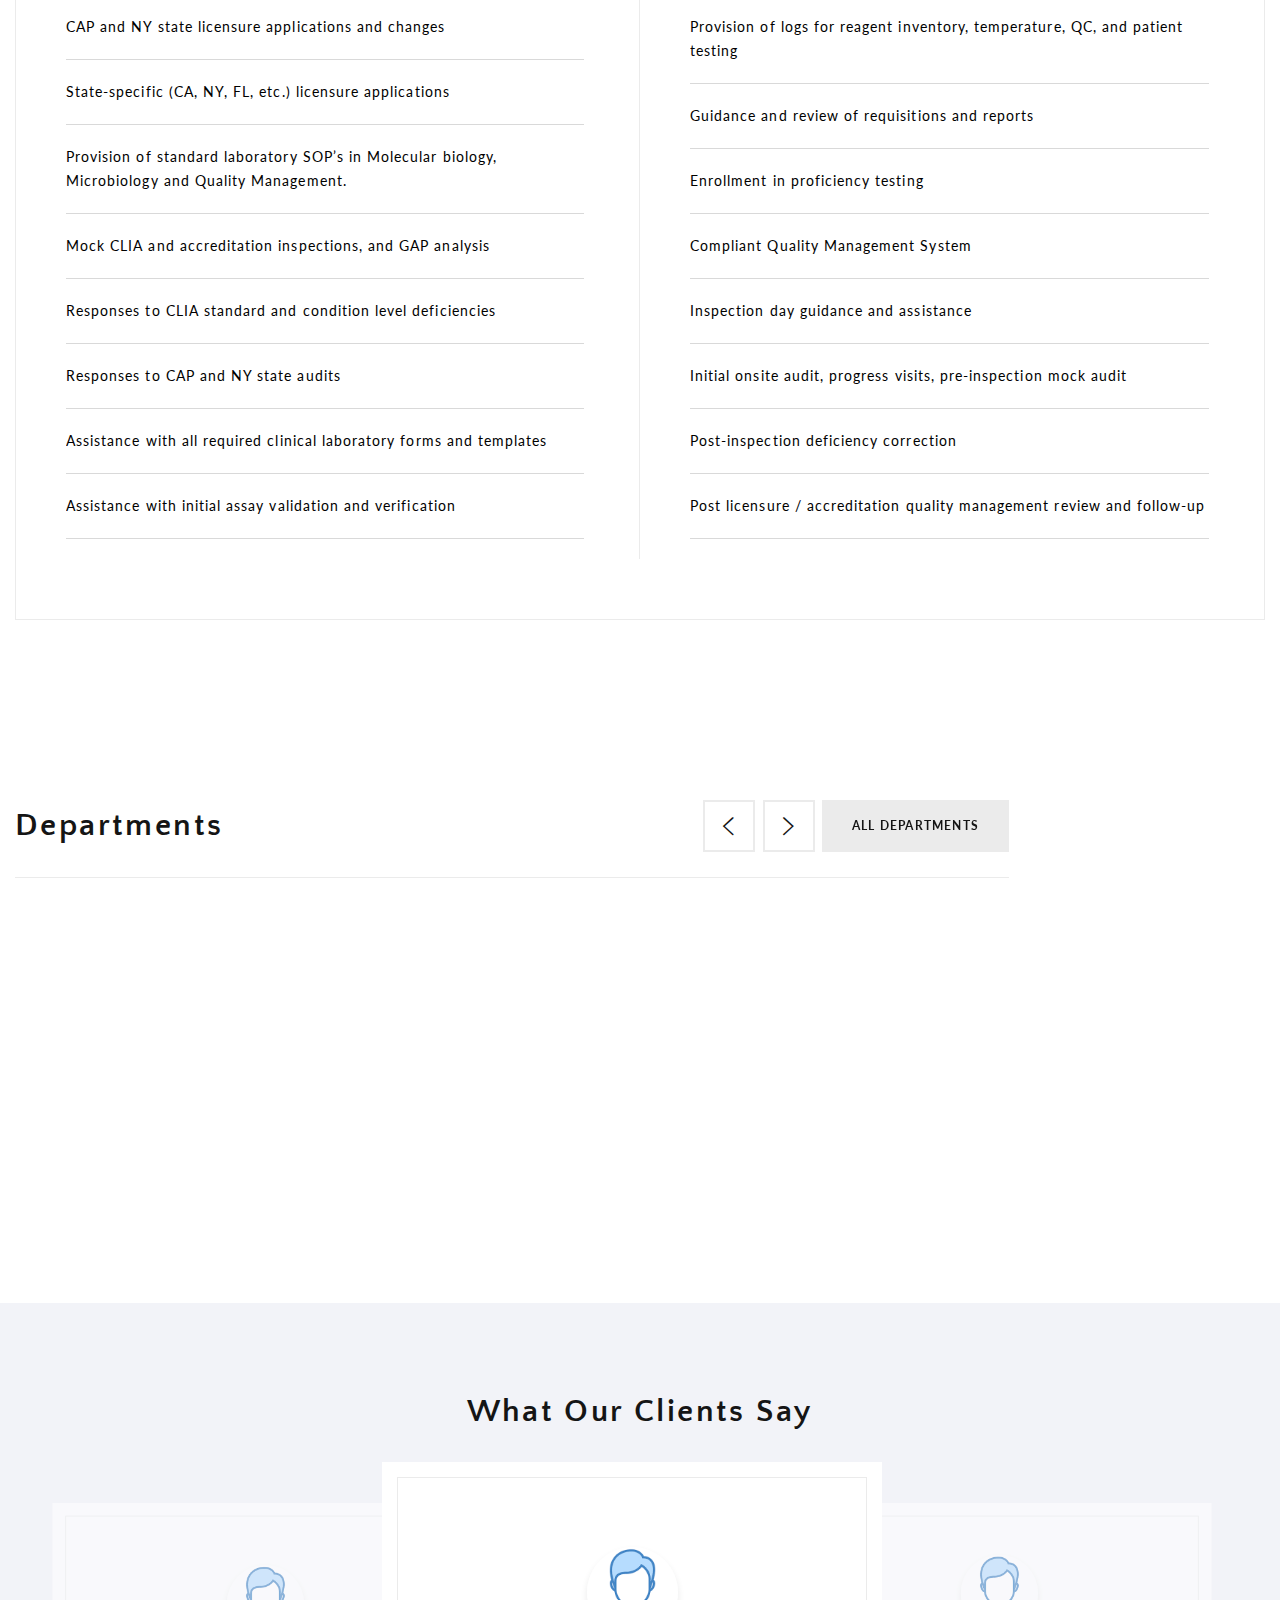
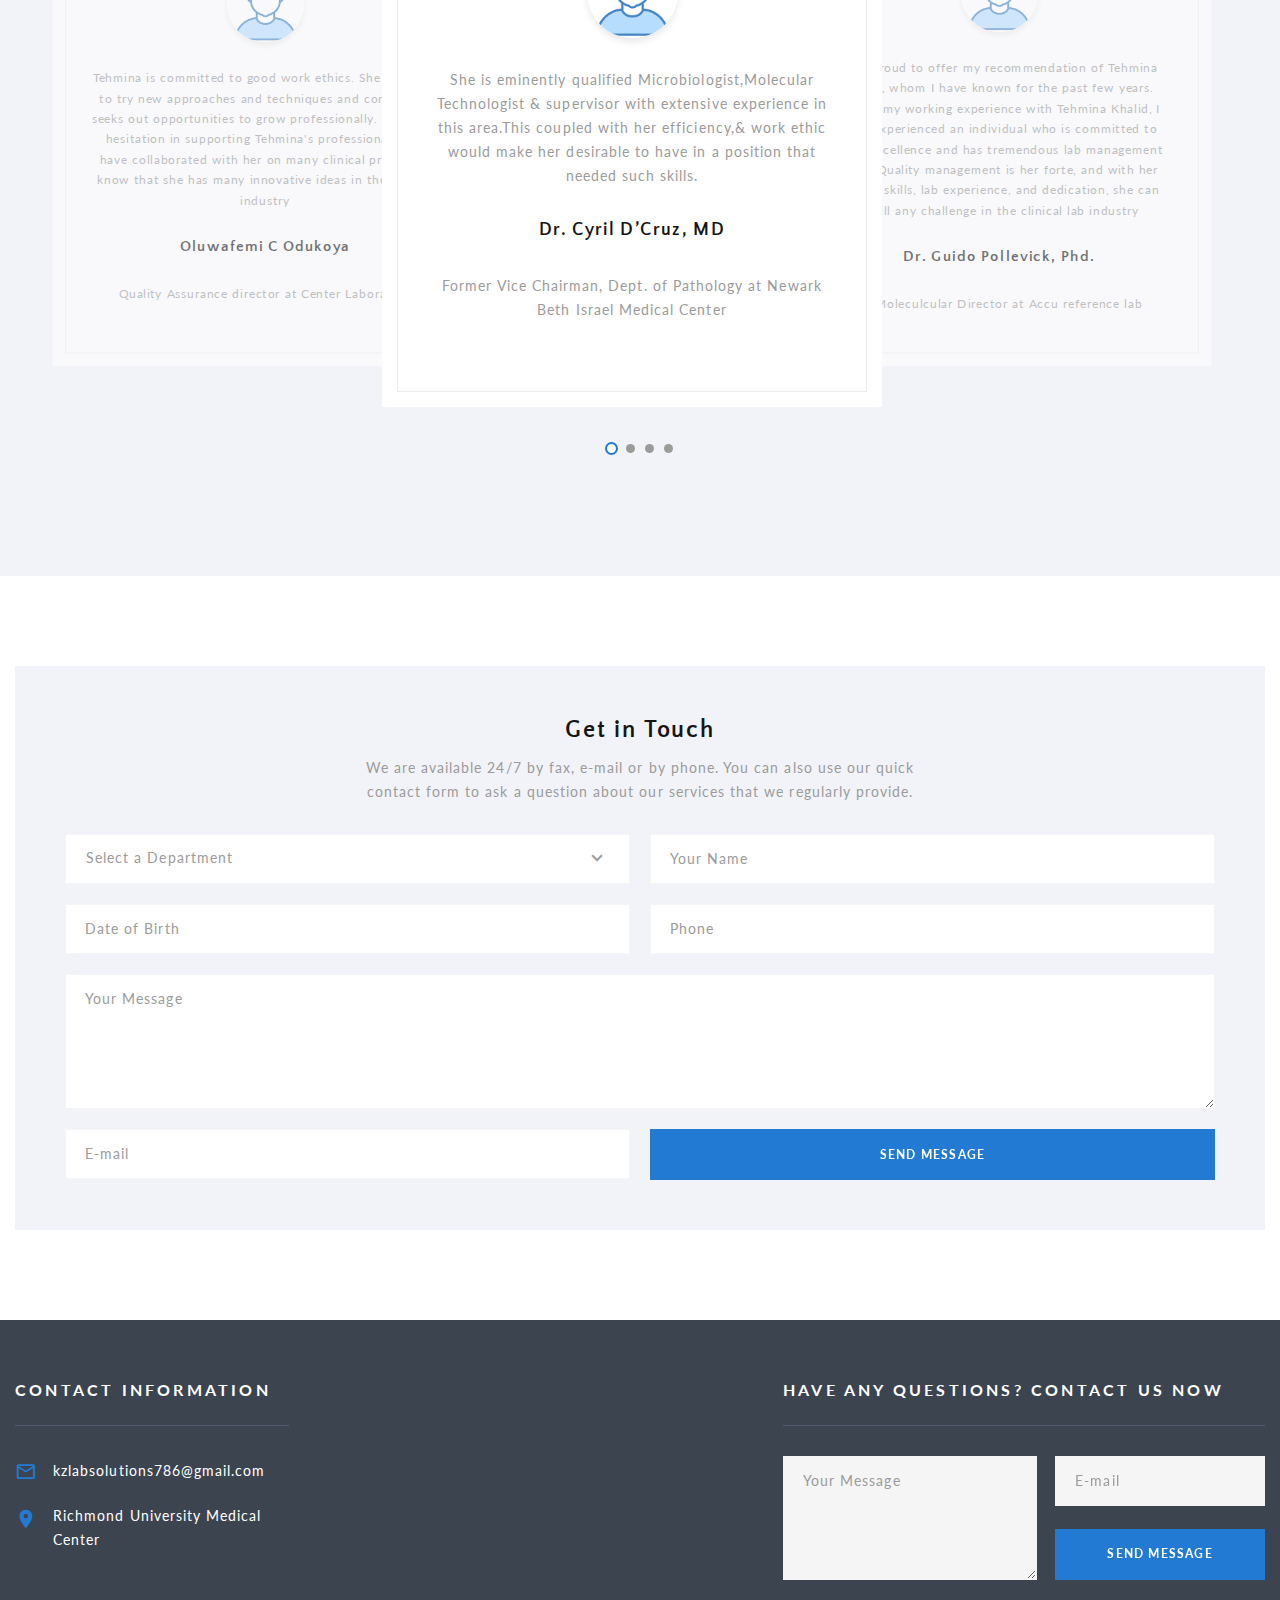
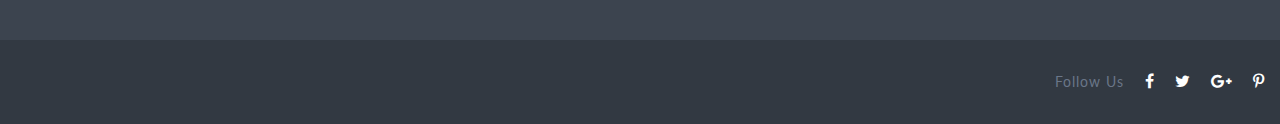
==== commit 6c6f2e53: "edited" ====
--- a/index.html
+++ b/index.html
@@ -142,7 +142,7 @@
                 <div class="block-classic-link"><span class="icon mdi-email"></span><a
                     href="mailto:kzlabsolutions786@gmail.com">kzlabsolutions786@gmail.com</a></div>
                 <div class="block-classic-divider"></div>
-                <p>We provide 24/7 professional emergency help for all kinds of medical problems.</p>
+                <!-- <p>We provide 24/7 professional emergency help for all kinds of medical problems.</p> -->
               </div>
             </div>
             <div class="cell-sm-5 cell-lg-3 reveal-sm-flex">
@@ -478,13 +478,7 @@
                     </div>
                   </div>
                 </div>
-                <p class="text-spacing-0"> Expertise encompasses organization, performance (quantitative and qualitative
-                  analysis), and quality assurance of diverse physical, chemical, microscopic, and bacteriologic testing
-                  techniques, most currently GeneXpert Cepheid, associated with medical diagnosis and treatment of the
-                  hospital's patient population as well as that of the overall community of the City of New York.
-                  <br />
-                  Also studied and have working experience in various molecular microbiology techniques, including
-                  RT-PCR, DNA/RNA amplification, etc. Actively involved in implementing validating, QA/QC, correlation
+                <p class="text-spacing-0"> Actively involved in implementing validating, QA/QC, correlation
                   studies, proficiency testing, biohazard risk assessment, etc. COVID-19 testing (viral and antibody),
                   created policies and procedures for COVID-19 testing.
                 </p>
@@ -849,14 +843,16 @@
               <div class="item wow fadeInUp" data-wow-delay=".8s">
                 <div class="thumb-default"><a><img src="images/departments-03-267x229.jpg" alt="" width="267"
                       height="229" /></a>
-                  <h4 class="thumb-default-title"><a> Chemistry</a></h4>
+                  <h4 class="thumb-default-title"><a>
+                      Quality Assurance
+                    </a></h4>
                   <!-- <p>Diagnosis and treatment of specific diseases of the heart.</p> -->
                 </div>
               </div>
               <div class="item wow fadeInUp" data-wow-delay="1s">
                 <div class="thumb-default"><a><img src="images/departments-04-267x229.jpg" alt="" width="267"
                       height="229" /></a>
-                  <h4 class="thumb-default-title"><a> Hematology</a></h4>
+                  <h4 class="thumb-default-title"><a>Chemistry </a></h4>
                   <!-- <p>Providing quality primary, secondary and tertiary childcare.</p> -->
                 </div>
               </div>
@@ -870,7 +866,7 @@
               <div class="item">
                 <div class="thumb-default"><a><img src="images/departments-06-267x229.jpg" alt="" width="267"
                       height="229" /></a>
-                  <h4 class="thumb-default-title"><a> Quality Assurance</a></h4>
+                  <h4 class="thumb-default-title"><a>Hematology </a></h4>
                   <!-- <p>Our experts provide comprehensive care for people with eye diseases.</p> -->
                 </div>
               </div>
@@ -882,10 +878,10 @@
                 <ul>
                   <li style="cursor: pointer;"><a>Microbiology</a></li>
                   <li style="cursor: pointer;"><a>Molecular Biology</a></li>
+                  <li style="cursor: pointer;"><a>Quality Assurance</a></li>
                   <li style="cursor: pointer;"><a>Chemistry</a></li>
+                  <li style="cursor: pointer;"><a>Blood Bank</a></li>
                   <li style="cursor: pointer;"><a>Hematology</a></li>
-                  <li style="cursor: pointer;"><a>Blood Bank</a></li>
-                  <li style="cursor: pointer;"><a>Quality Assurance</a></li>
                 </ul>
               </div>
             </div>
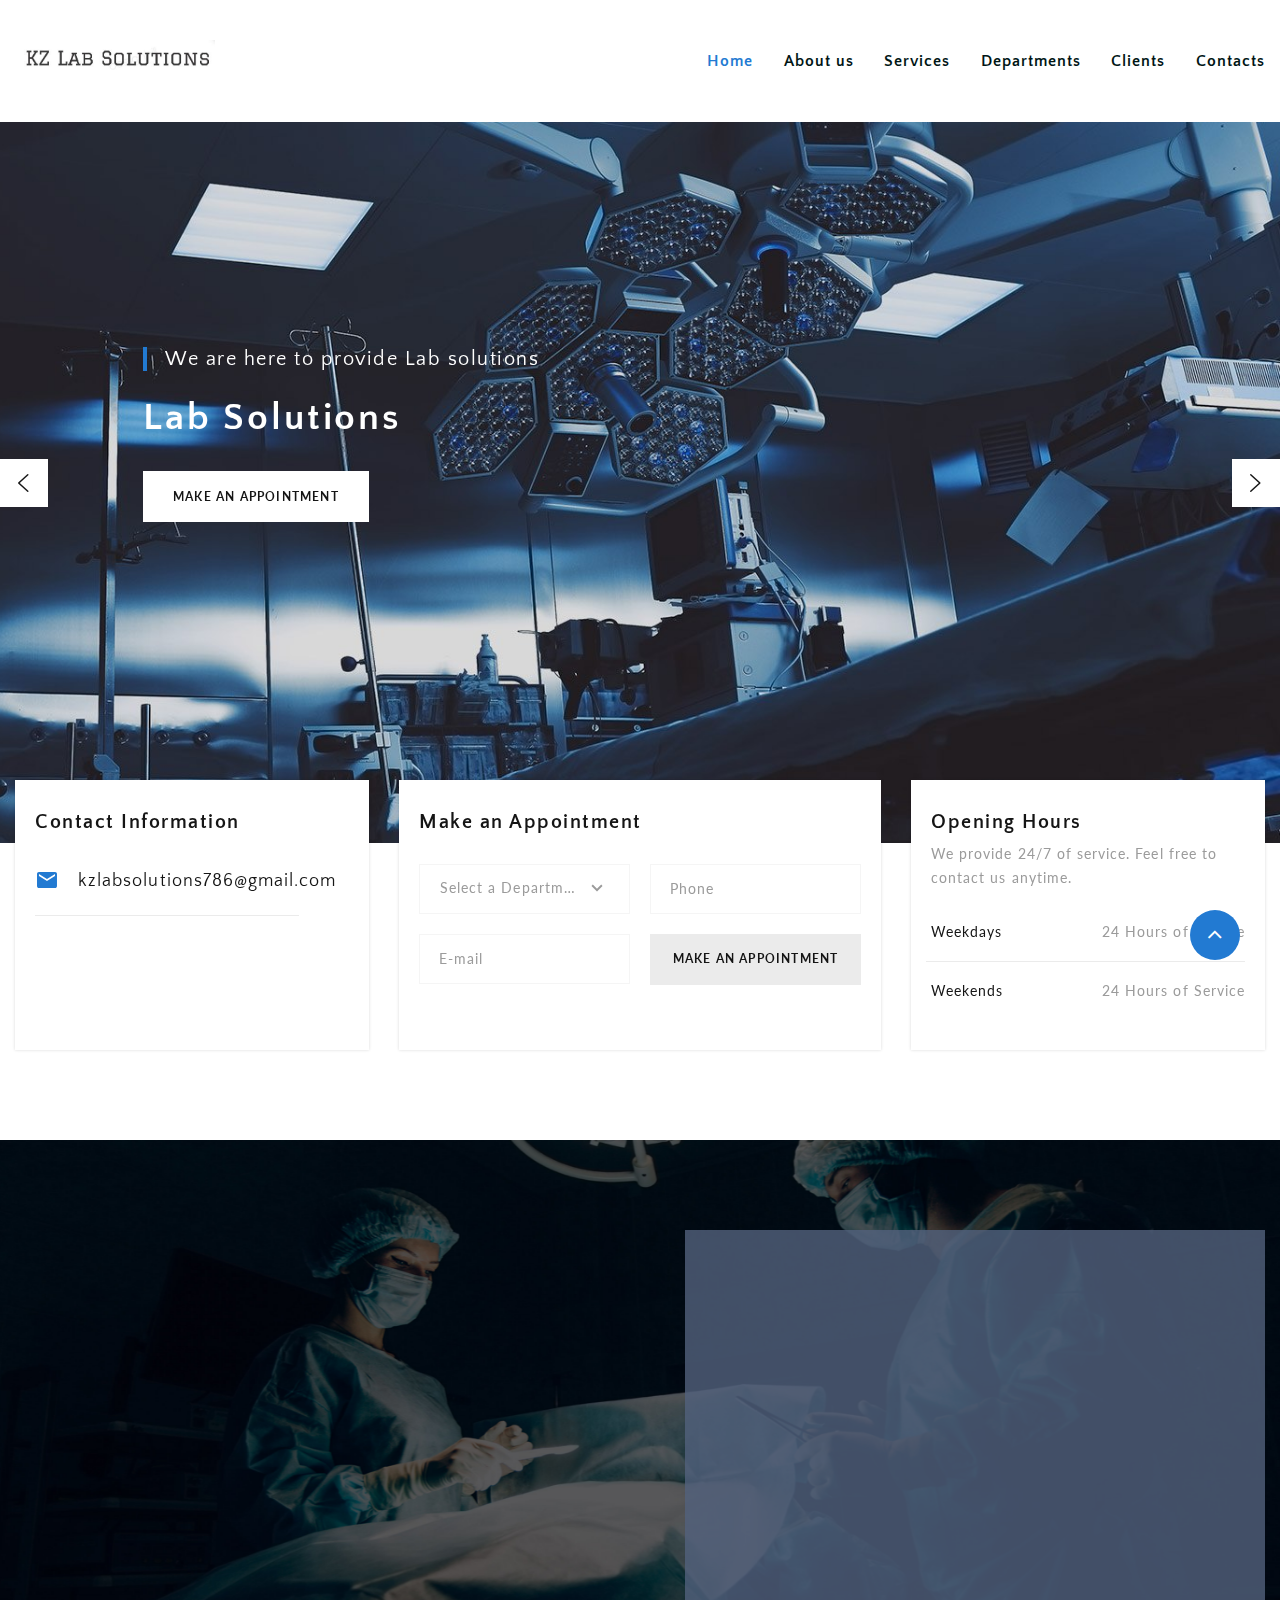
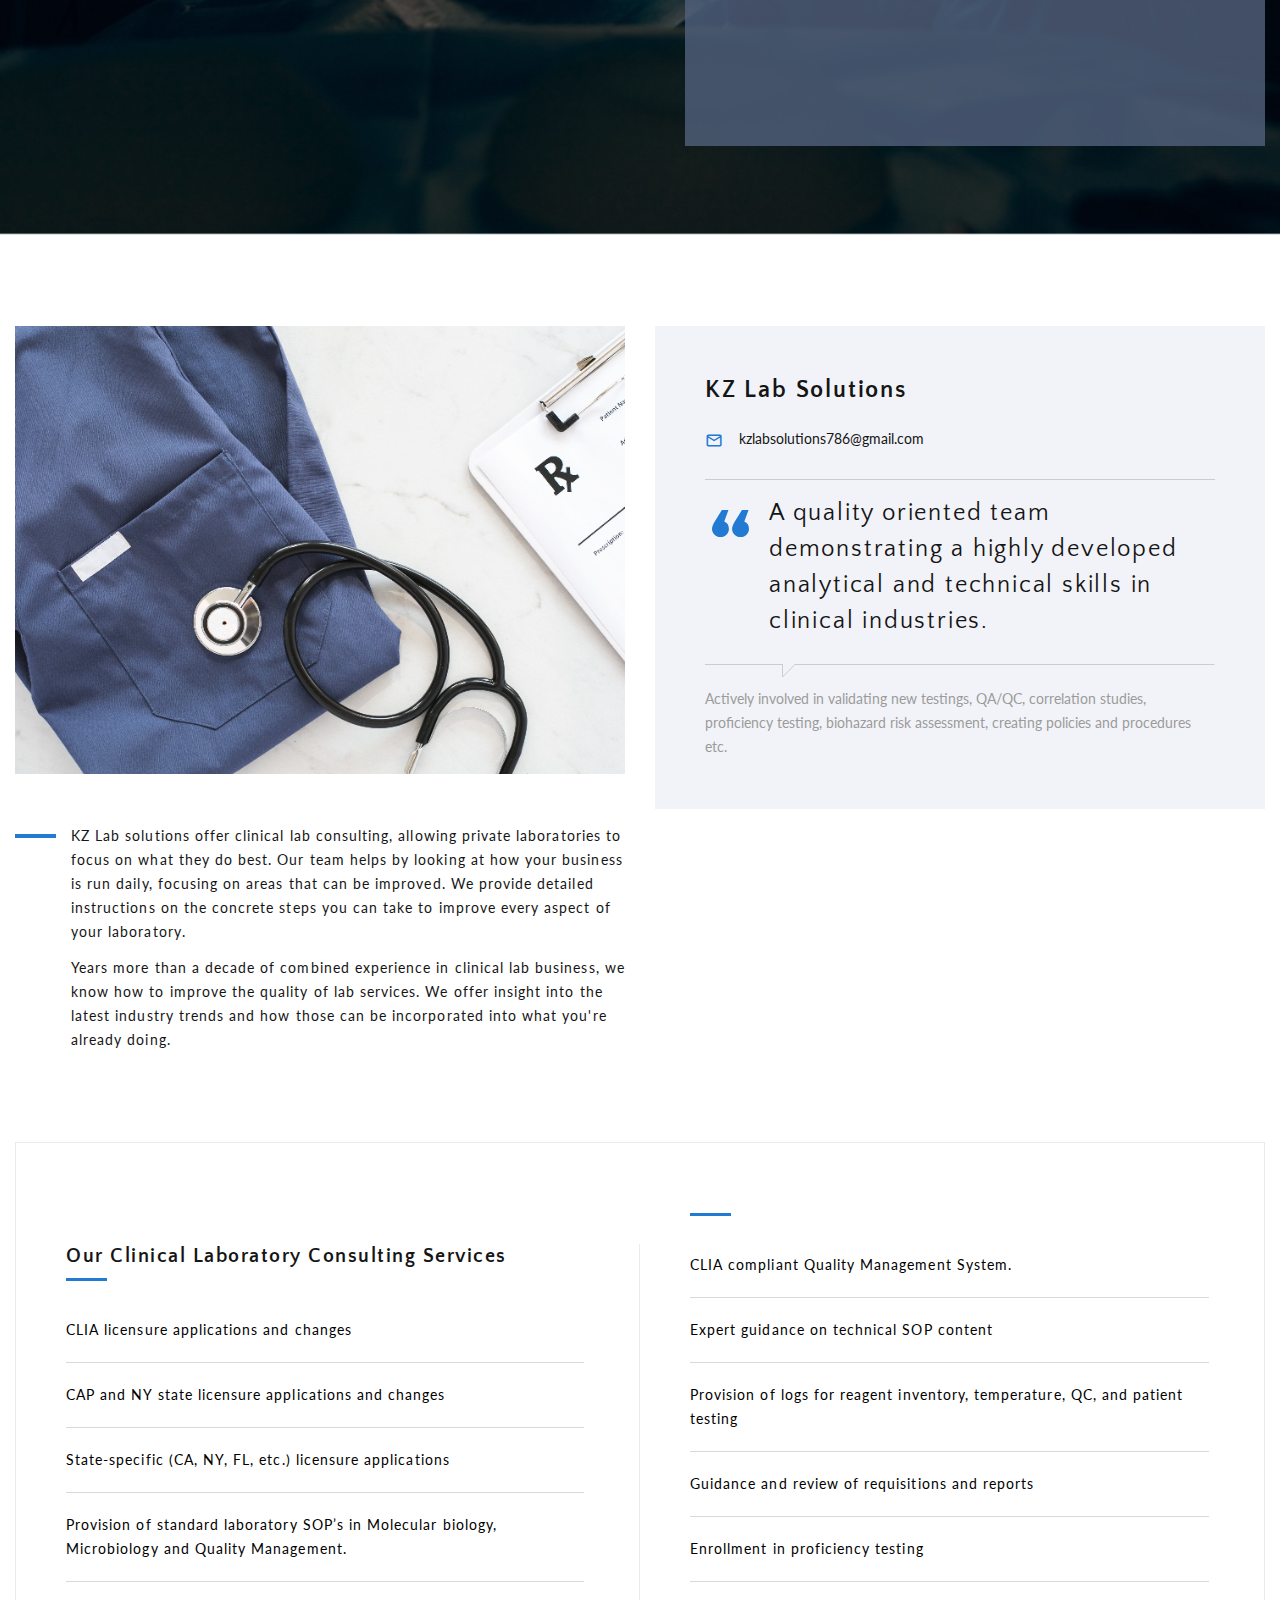
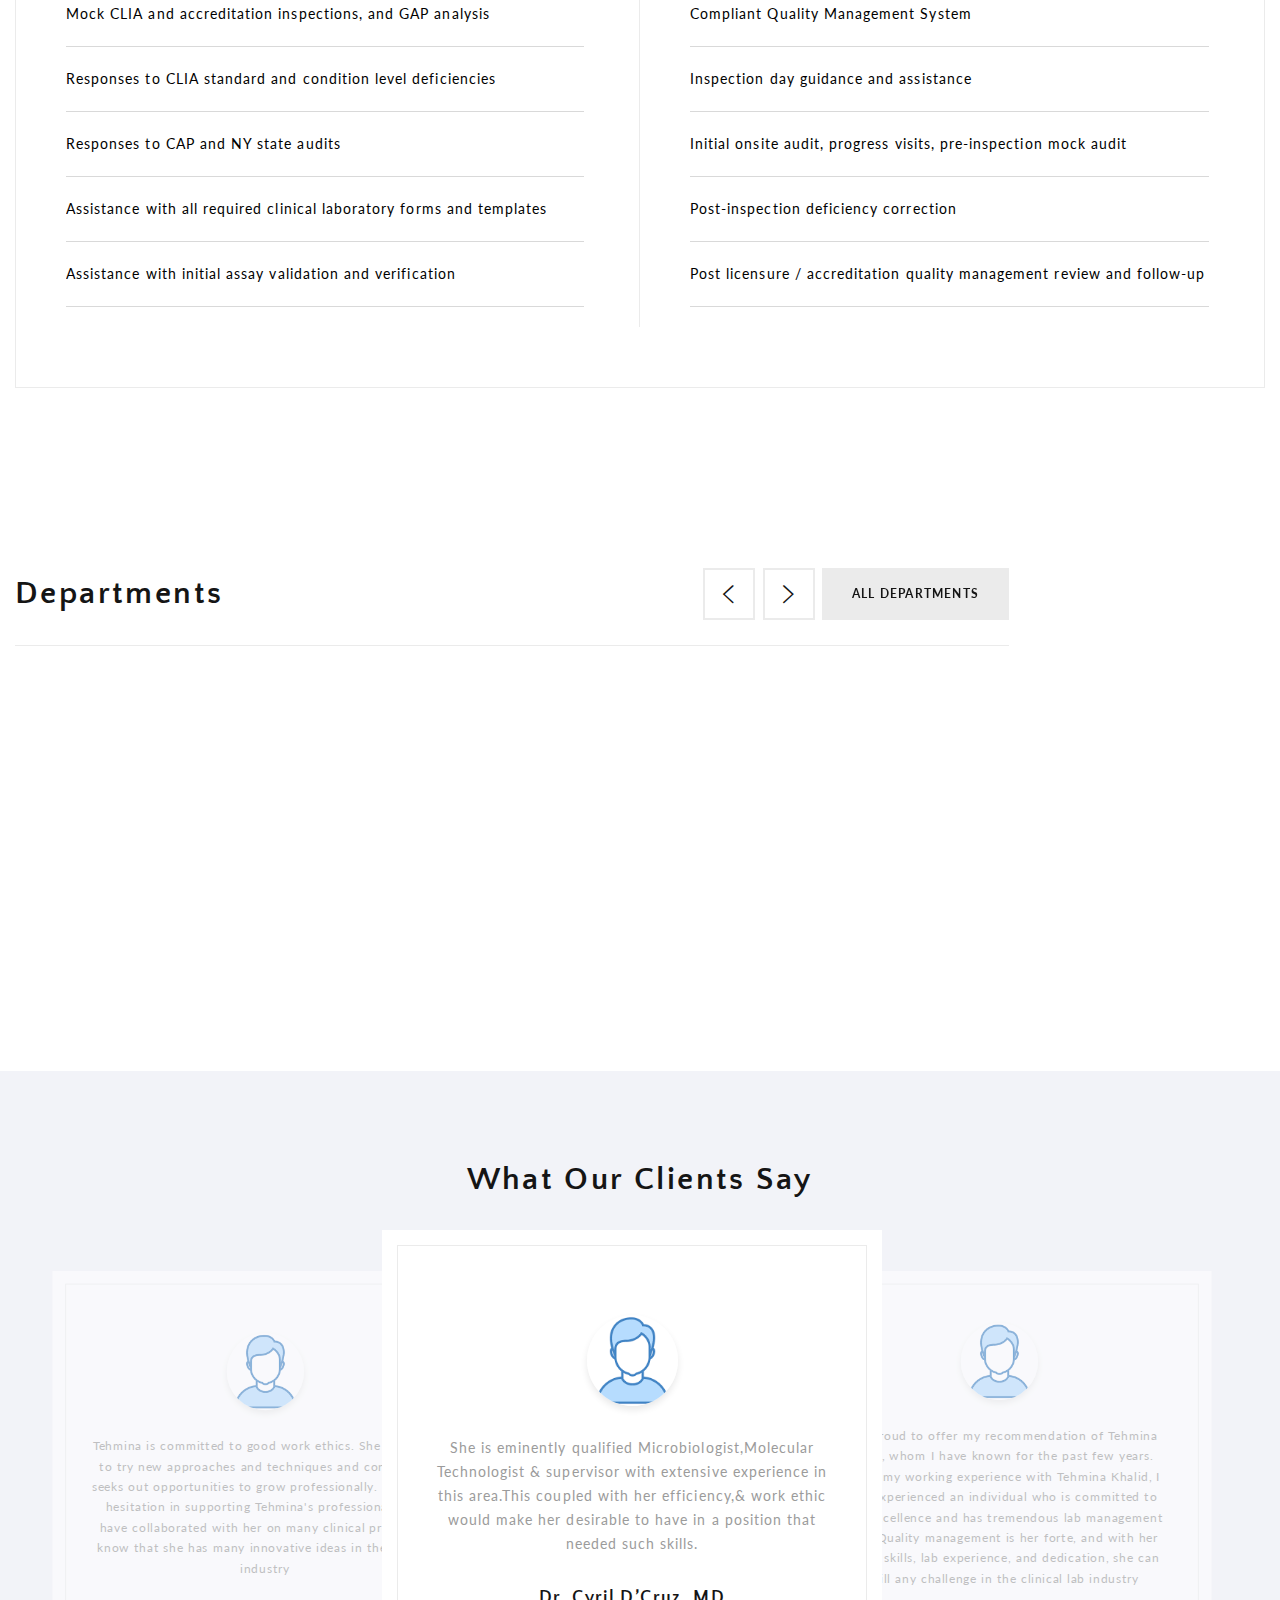
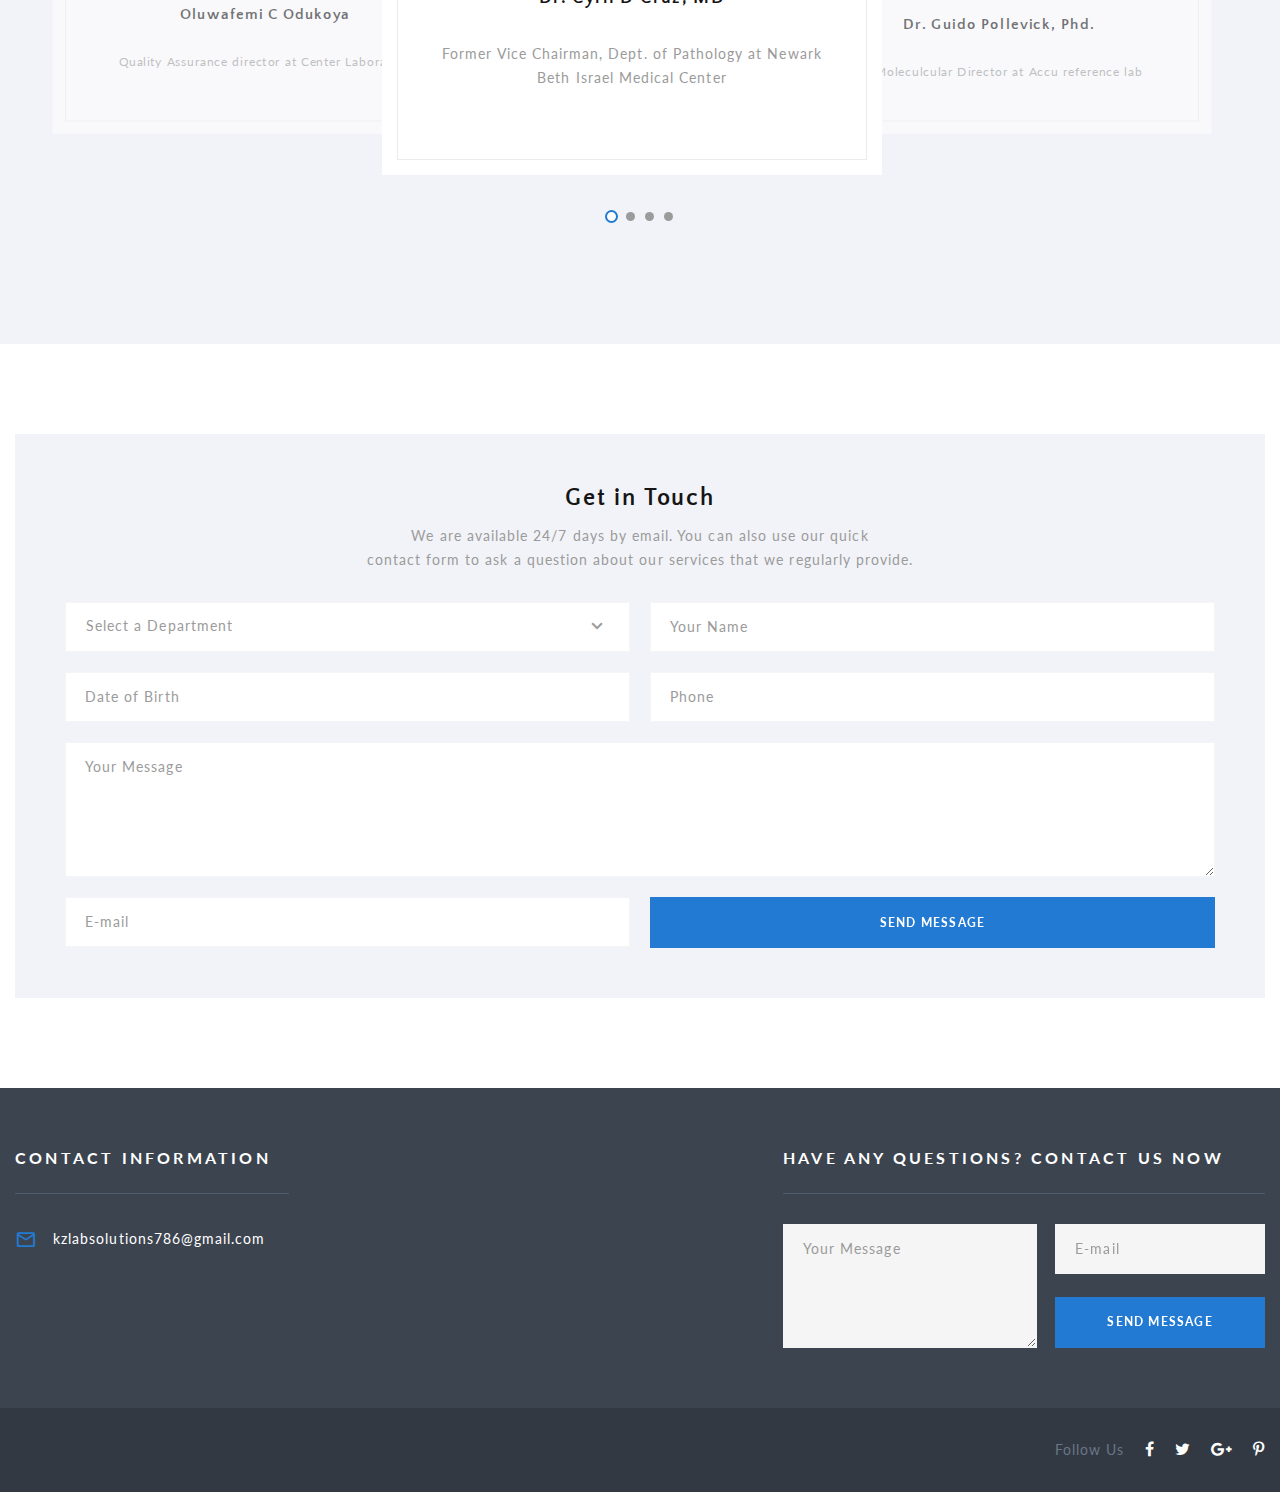
==== commit dd2ab08f: "added" ====
--- a/index.html
+++ b/index.html
@@ -478,9 +478,8 @@
                     </div>
                   </div>
                 </div>
-                <p class="text-spacing-0"> Actively involved in implementing validating, QA/QC, correlation
-                  studies, proficiency testing, biohazard risk assessment, etc. COVID-19 testing (viral and antibody),
-                  created policies and procedures for COVID-19 testing.
+                <p class="text-spacing-0"> Actively involved in validating new testings, QA/QC, correlation
+                  studies, proficiency testing, biohazard risk assessment, creating policies and procedures etc.
                 </p>
                 <!-- <ul class="gallery-list-inline" data-lightgallery="group">
                   <li>
@@ -494,14 +493,14 @@
           </div>
         </div>
       </section>
-      <section class="section bg-gray-bright section-xs section-counter context-dark text-center">
+      <!-- <section class="section bg-gray-bright section-xs section-counter context-dark text-center">
         <div class="section-counter-decoration"></div>
         <div class="section-counter-decoration"></div>
         <div class="shell">
           <div class="range range-xs-center range-30">
             <div class="cell-xs-5 cell-md-2">
               <div class="counter-wrap">
-                <div class="heading-1"><span class="counter" data-step="3000">10</span></div>
+                <div class="heading-1"><span class="counter" data-step="3000">25</span></div>
                 <p class="small">YEARS OF EXPERIENCE</p>
               </div>
             </div>
@@ -527,7 +526,7 @@
             </div>
           </div>
         </div>
-      </section>
+      </section> -->
       <!-- Laboratory Analysis-->
       <section class="section section-lg bg-white text-left">
         <div class="shell">
@@ -1128,7 +1127,7 @@
           <div class="cell-md-12">
             <div class="form-block">
               <h3>Get in Touch</h3>
-              <p>We are available 24/7 by fax, e-mail or by phone. You can also use our quick<br
+              <p>We are available 24/7 days by email. You can also use our quick<br
                   class="veil reveal-lg-block"> contact form to ask a question about our services that we regularly
                 provide.
               </p>
@@ -1221,13 +1220,13 @@
                         href="mailto:kzlabsolutions786@gmail.com">kzlabsolutions786@gmail.com</a></div>
                   </div>
                 </li>
-                <li>
+                <!-- <li>
                   <div class="unit unit-spacing-xs unit-horizontal">
                     <div class="unit-left"><span class="icon icon-md-biger icon-primary mdi-map-marker"></span></div>
                     <div class="unit-body" style="position: relative; top: -4px;"><a class="link-footer"
                         href="#">Richmond University Medical Center </a></div>
                   </div>
-                </li>
+                </li> -->
               </ul>
             </div>
           </div>
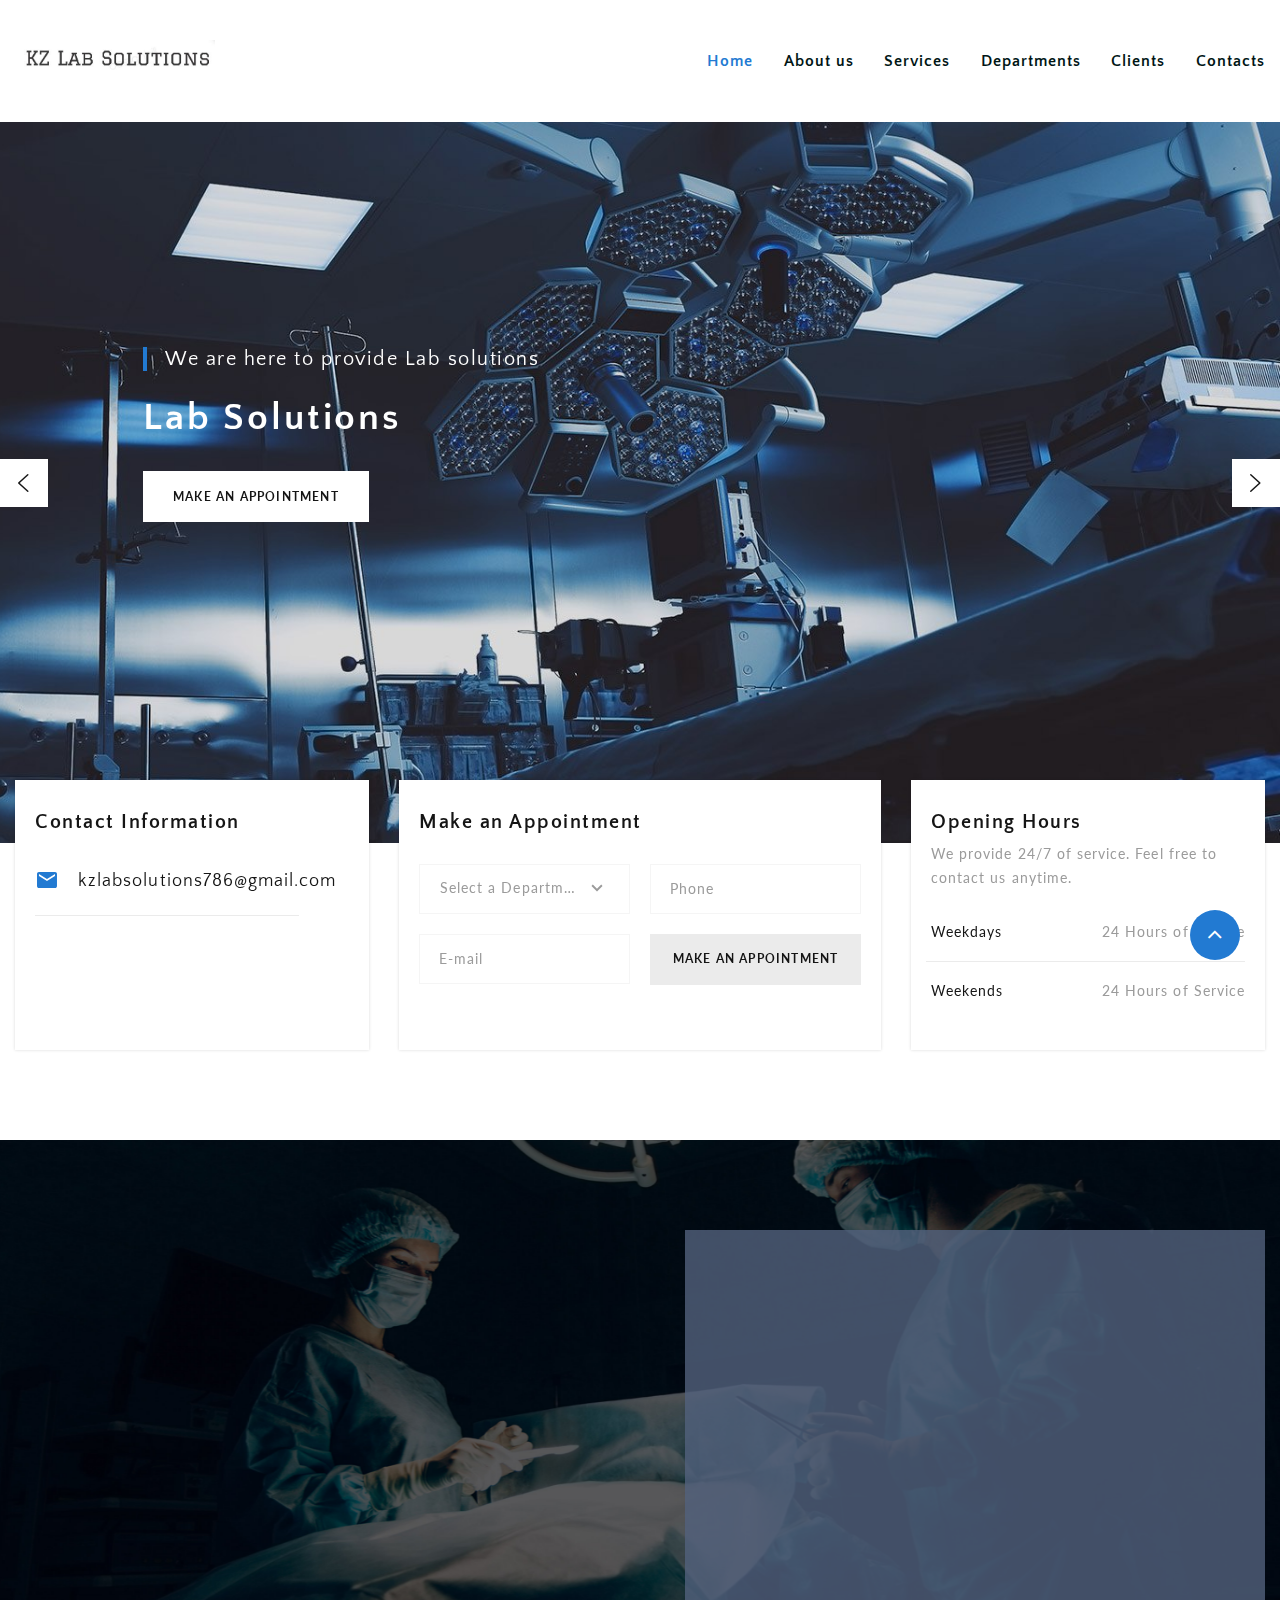
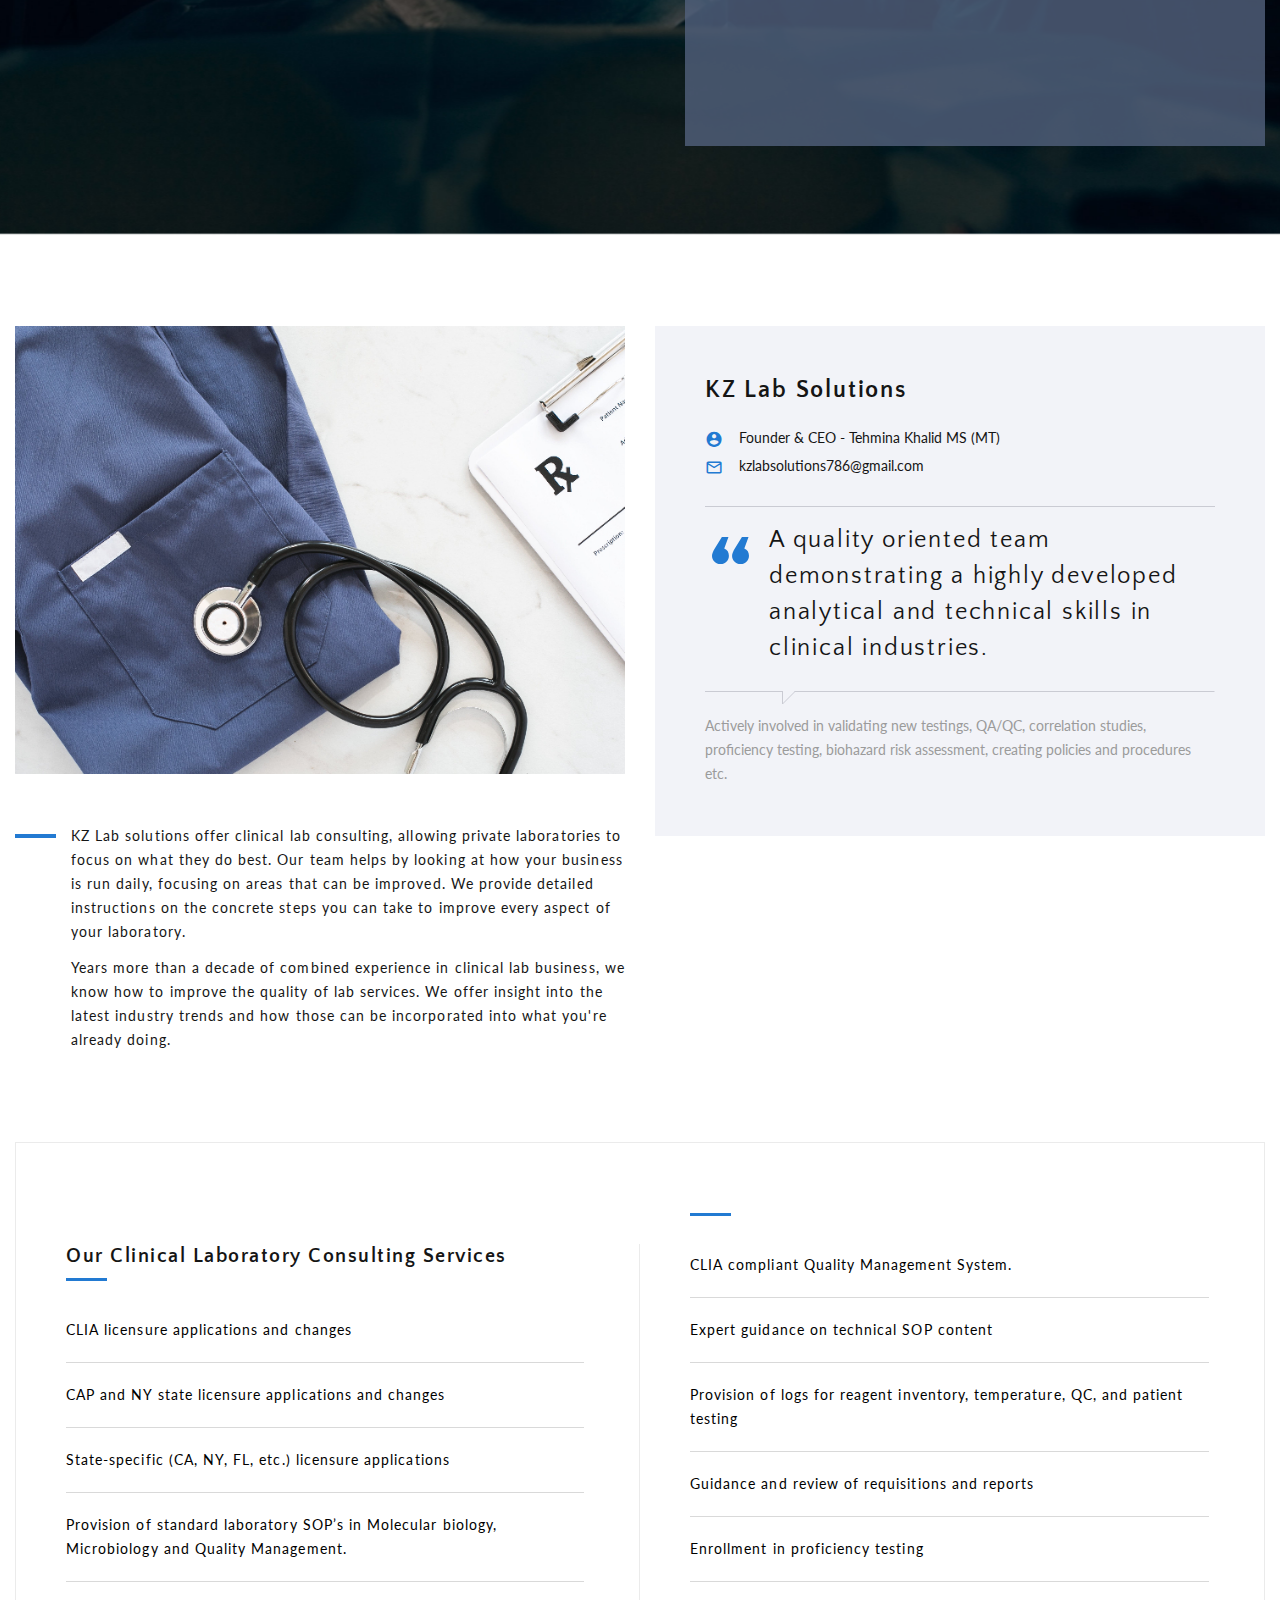
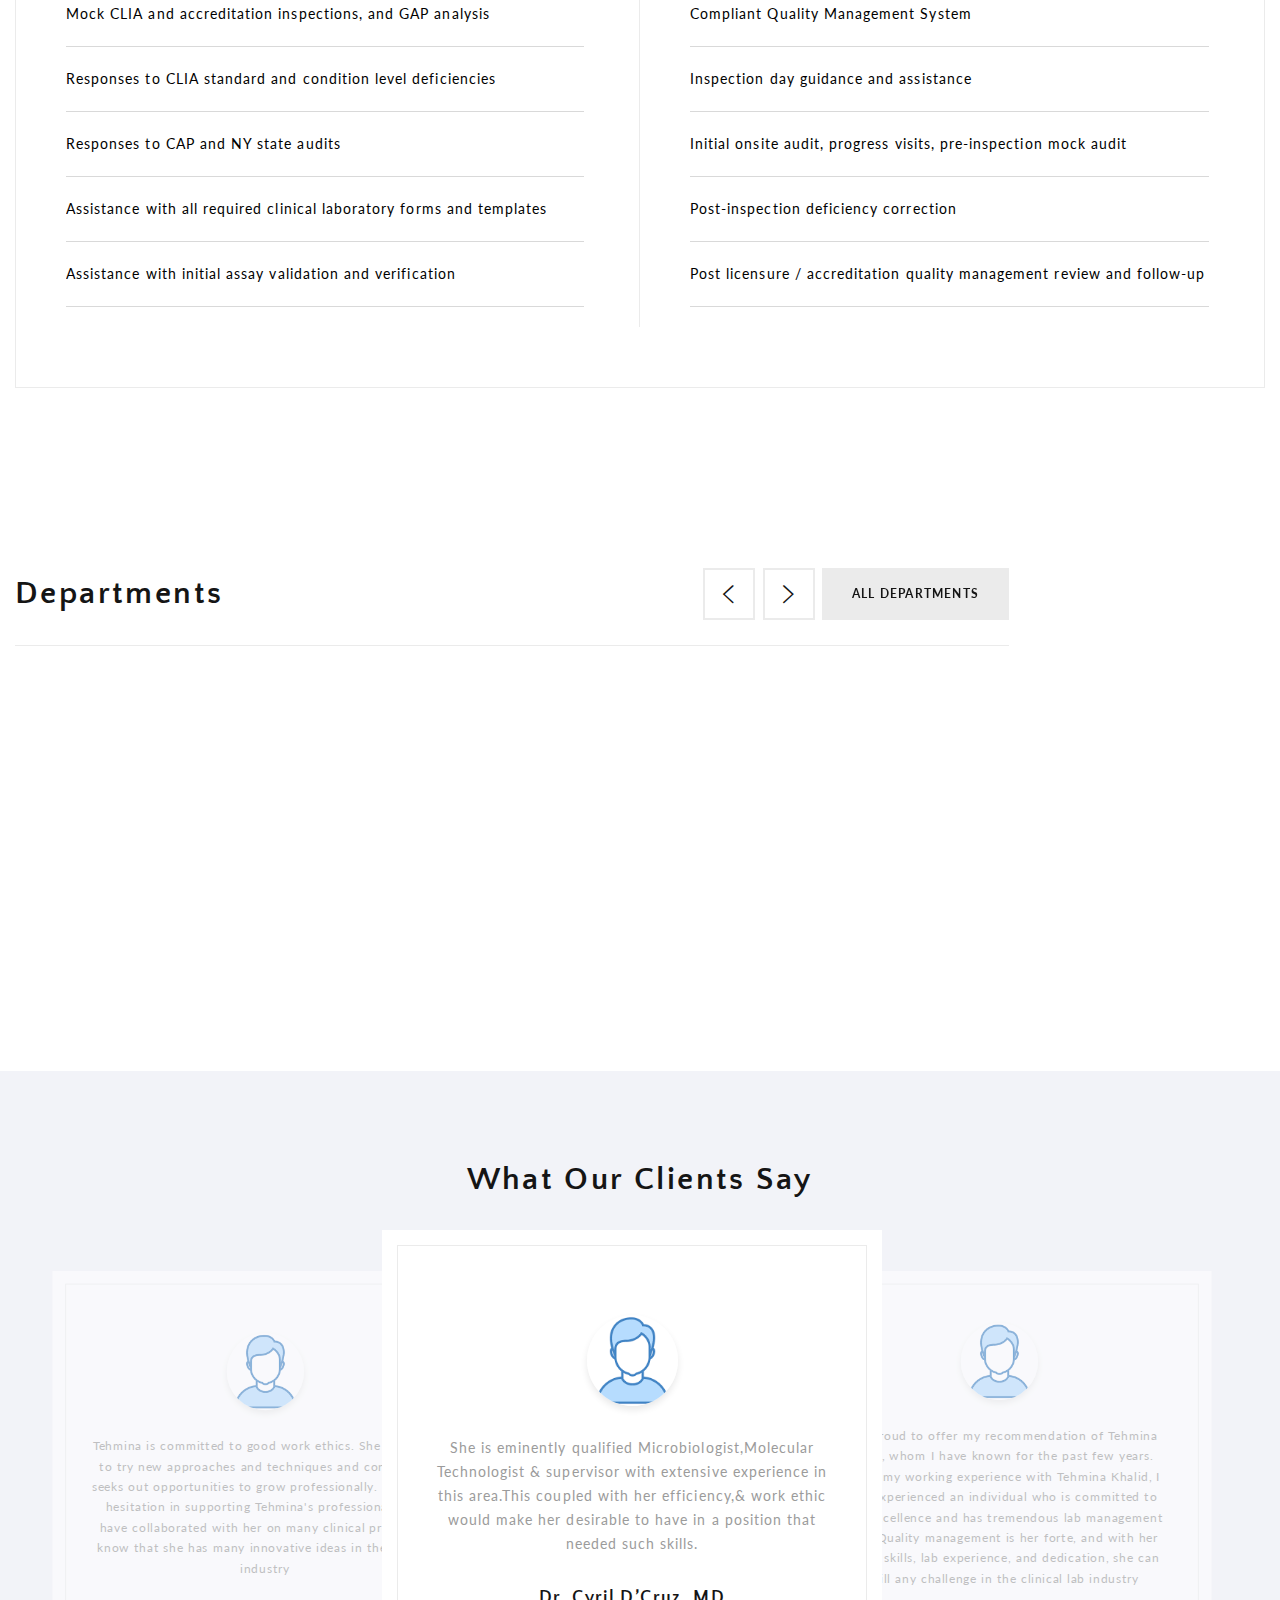
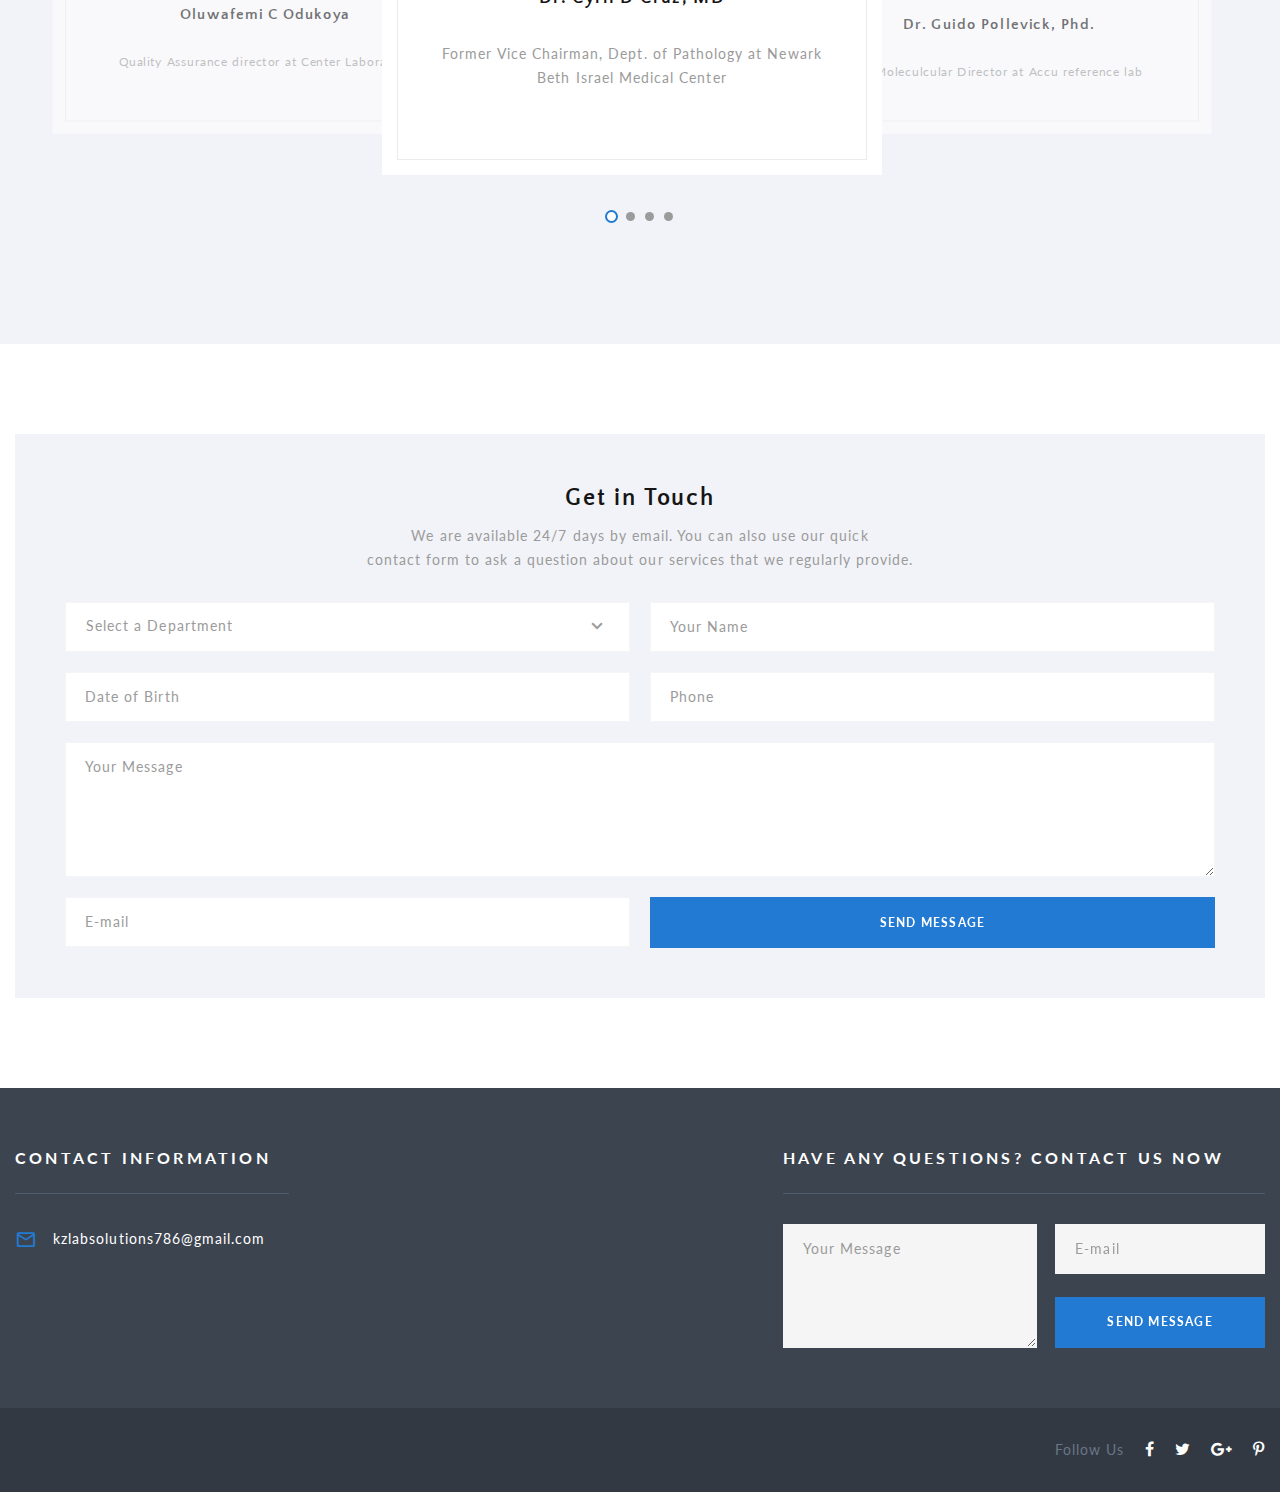
==== commit 32be6725: "updated" ====
--- a/index.html
+++ b/index.html
@@ -454,12 +454,18 @@
                     </div>
                   </li> -->
                   <li>
+                    <div class="unit unit-spacing-xs unit-horizontal unit-custom" style="margin-bottom: 10px;">
+                      <div class="unit-left"><span class="icon icon-md icon-primary mdi-account-circle"></span></div>
+                      <div class="unit-body" style="position: relative; top: 1px; cursor:pointer;"><a
+                          class="link-gray-darker text-spacing-0">Founder & CEO - Tehmina Khalid MS (MT)</a></div>
+                    </div>
                     <div class="unit unit-spacing-xs unit-horizontal unit-custom">
                       <div class="unit-left"><span class="icon icon-md icon-primary mdi-email-outline"></span></div>
                       <div class="unit-body" style="position: relative; top: 1px"><a
                           class="link-gray-darker text-spacing-0"
                           href="mailto:kzlabsolutions786@gmail.com">kzlabsolutions786@gmail.com</a></div>
                     </div>
+                    
                   </li>
                 </ul>
                 <div class="quote-primary">
